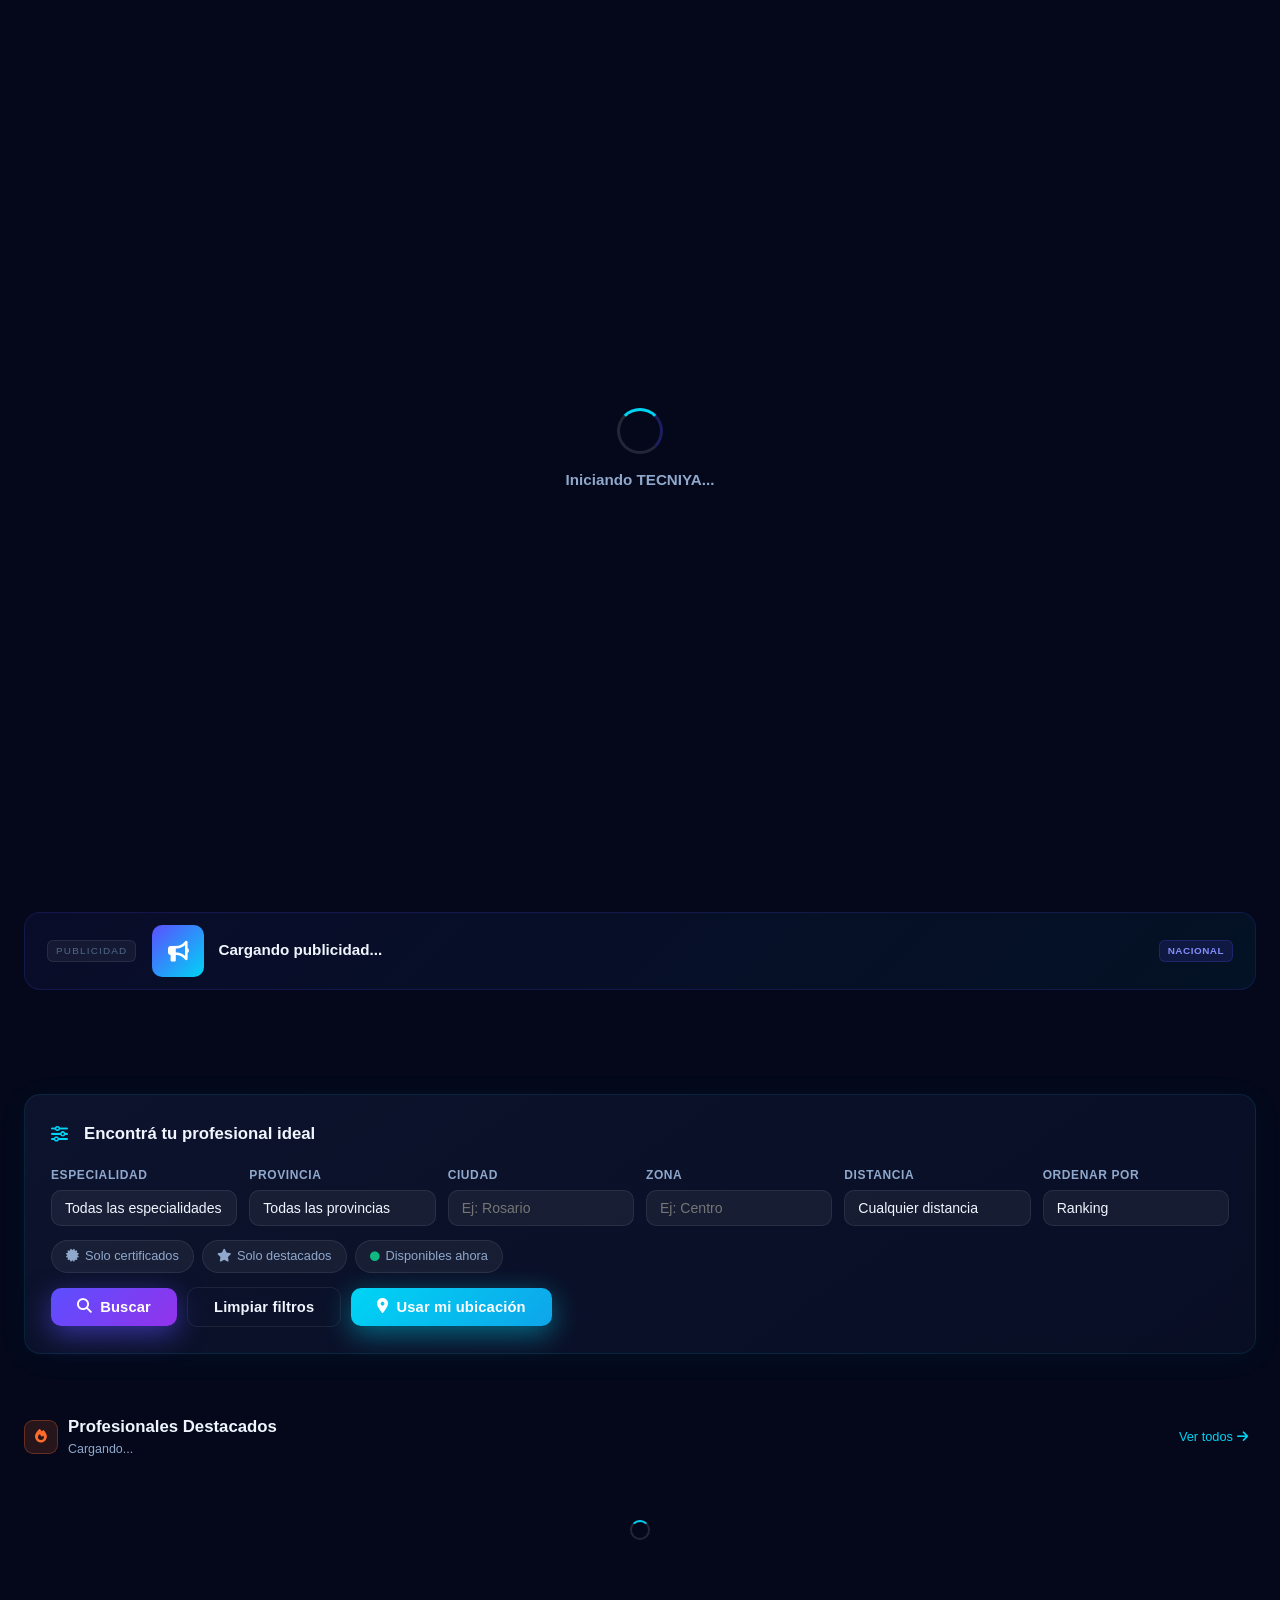
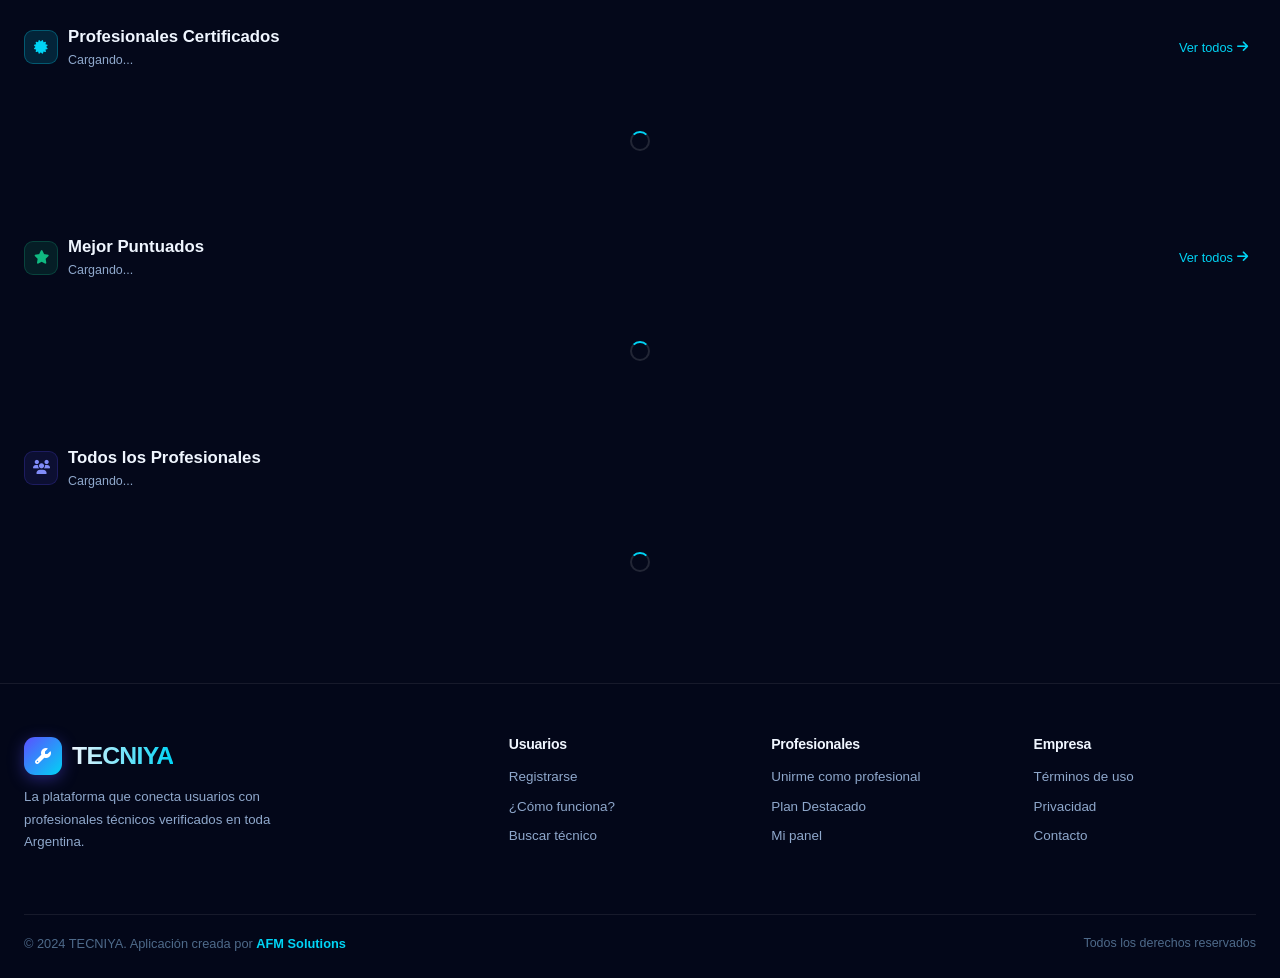
==== index.html @ 80515502 "Add files via upload" ====
<!DOCTYPE html>
<html lang="es">
<head>
  <meta charset="UTF-8">
  <meta name="viewport" content="width=device-width, initial-scale=1.0">
  <meta name="theme-color" content="#020617">
  <meta name="description" content="TECNIYA - Encontrá profesionales técnicos cerca tuyo">
  <title>TECNIYA | Profesionales Técnicos a tu Alcance</title>
  <link rel="manifest" id="manifest-link">
  <link rel="preconnect" href="https://fonts.googleapis.com">
  <link rel="preconnect" href="https://fonts.gstatic.com" crossorigin>
  <link href="https://fonts.cdnfonts.com/css/inter" rel="stylesheet">
  <link rel="stylesheet" href="https://cdnjs.cloudflare.com/ajax/libs/font-awesome/6.5.0/css/all.min.css">
  <script src="https://unpkg.com/@supabase/supabase-js@2"></script>
  <script src="https://www.gstatic.com/firebasejs/10.8.0/firebase-app-compat.js"></script>
  <script src="https://www.gstatic.com/firebasejs/10.8.0/firebase-messaging-compat.js"></script>
  <link rel="stylesheet" href="css/styles.css">
  <link rel="stylesheet" href="css/vivid.css">
</head>
<body>

<div class="loading-overlay" id="loading-overlay">
  <div class="loader"></div>
  <div class="loading-text">Iniciando TECNIYA...</div>
</div>

<div id="toast-container"></div>

<div class="notif-panel" id="notif-panel">
  <div class="notif-panel-header">
    <span style="font-family:'Inter',sans-serif;font-weight:700;font-size:0.95rem;">Notificaciones</span>
    <button id="mark-all-read-btn" style="font-size:0.78rem;color:var(--accent);background:none;border:none;cursor:pointer;">Marcar todas leídas</button>
  </div>
  <div class="notif-list" id="notif-list">
    <div class="empty-state" style="padding:30px 20px;">
      <i class="fa fa-bell-slash"></i>
      <p>Sin notificaciones</p>
    </div>
  </div>
</div>

<header id="header">
  <div class="header-inner">
    <div class="logo-wrap" id="logo-wrap">
      <div class="logo-icon"><i class="fa fa-wrench"></i></div>
      <div>
        <div class="logo-text">TECNIYA</div>
        <div class="logo-sub">by AFM Solutions</div>
      </div>
    </div>
    <nav class="nav-main" id="nav-main">
      <a href="#" id="nav-home">Inicio</a>
      <a href="#" id="nav-pros">Profesionales</a>
      <a href="#" id="nav-how">¿Cómo funciona?</a>
      <a href="#" id="nav-sub">Suscripción</a>
    </nav>

    <!-- Navegación contextual Cliente -->
    <nav class="nav-main nav-contextual nav-client" id="nav-client" style="display:none;">
      <a href="#" id="nav-client-home" class="active">Inicio</a>
      <a href="#" id="nav-client-search">Buscar</a>
      <a href="#" id="nav-client-jobs">Mis Trabajos</a>
      <a href="#" id="nav-client-chat" class="nav-with-badge">
        Mensajes <span class="nav-badge hidden" id="nav-client-chat-badge">0</span>
      </a>
    </nav>

    <!-- Navegación contextual Profesional -->
    <nav class="nav-main nav-contextual nav-pro" id="nav-pro" style="display:none;">
      <a href="#" id="nav-pro-home" class="active">Inicio</a>
      <a href="#" id="nav-pro-requests">
        Solicitudes <span class="nav-badge nav-badge-orange hidden" id="nav-pro-requests-badge">0</span>
      </a>
      <a href="#" id="nav-pro-active">En Proceso</a>
      <a href="#" id="nav-pro-chat" class="nav-with-badge">
        Mensajes <span class="nav-badge hidden" id="nav-pro-chat-badge">0</span>
      </a>
    </nav>
    <div class="nav-actions">
      <button class="notif-btn" id="notif-btn" style="display:none;">
        <i class="fa fa-bell"></i>
        <span class="notif-count hidden" id="notif-badge">0</span>
      </button>
      <div id="nav-auth-btns">
        <button class="btn btn-ghost btn-sm" id="btn-login-nav">Ingresar</button>
        <button class="btn btn-primary btn-sm" id="btn-register-nav">Registrarse</button>
      </div>
      <div id="nav-user-menu" style="display:none;align-items:center;gap:10px;">
        <div class="user-avatar" id="user-avatar-btn">U</div>
        <div id="user-dropdown" class="user-dropdown">
          <div class="user-dropdown-name" id="menu-user-name"></div>
          <a href="#" id="menu-dashboard" class="user-menu-item"><i class="fa fa-gauge"></i><span id="menu-dashboard-label">Mi Panel</span></a>
          <a href="#" id="menu-switch-pro" class="user-menu-item user-menu-item--pro" style="display:none;"><i class="fa fa-right-left"></i><span id="menu-switch-pro-label">Panel Profesional</span></a>
          <a href="#" id="menu-activate-pro" class="user-menu-item user-menu-item--pro" style="display:none;"><i class="fa fa-plus-circle"></i>Unirme como profesional</a>
          <a href="#" id="menu-profile" class="user-menu-item"><i class="fa fa-user"></i>Mi Perfil</a>
          <a href="#" id="menu-chat" class="user-menu-item" onclick="event.preventDefault();window.hideUserMenu?.();window.toggleFloatChat();"><i class="fa fa-comments"></i>Mensajes <span class="menu-badge hidden" id="menu-chat-badge">0</span></a>
          <a href="#" id="menu-logout" class="user-menu-item user-menu-item--danger"><i class="fa fa-right-from-bracket"></i>Salir</a>
        </div>
      </div>
      <button class="hamburger" id="hamburger-btn"><i class="fa fa-bars"></i></button>
    </div>
  </div>
  <div class="mobile-nav" id="mobile-nav">
    <!-- Navegación para invitados -->
    <div id="mobile-nav-guest">
      <a href="#" id="mobile-home-link">Inicio</a>
      <a href="#" id="mobile-pros-link">Profesionales</a>
      <a href="#" id="mobile-how-link">¿Cómo funciona?</a>
      <a href="#" id="mobile-sub-link">Suscripción</a>
      <a href="#" id="mobile-login-link">Ingresar</a>
    </div>
    <!-- Navegación para clientes -->
    <div id="mobile-nav-client" style="display:none;">
      <a href="#" id="mobile-client-home">🏠 Inicio</a>
      <a href="#" id="mobile-client-jobs">📋 Activos</a>
      <a href="#" id="mobile-client-favs">❤️ Favoritos</a>
      <a href="#" id="mobile-client-config">⚙️ Mi Cuenta</a>
    </div>
    <!-- Navegación para profesionales -->
    <div id="mobile-nav-pro" style="display:none;">
      <a href="#" id="mobile-pro-home">🏠 Inicio</a>
      <a href="#" id="mobile-pro-requests">📨 Solicitudes <span class="nav-badge nav-badge-orange hidden" id="mobile-pro-requests-badge">0</span></a>
      <a href="#" id="mobile-pro-active">⚙️ En Proceso</a>
      <a href="#" id="mobile-pro-chat">💬 Mensajes <span class="nav-badge hidden" id="mobile-pro-chat-badge">0</span></a>
      <a href="#" id="mobile-pro-config">⚙️ Configuración</a>
    </div>
    <!-- Panel link (visible cuando logueado) -->
    <a href="#" id="mobile-panel-link" style="display:none;">👤 Mi Panel</a>
  </div>
</header>

<div class="page active" id="page-home">
  <section id="hero-section">
    <div class="hero-glow-1"></div>
    <div class="hero-glow-2"></div>
    <div class="container">
      <div class="hero-content">
        <div class="hero-eyebrow"><i class="fa fa-bolt"></i>Profesionales verificados en tu zona</div>
        <h1 class="hero-title">El técnico que necesitás,<br>cuando lo necesitás</h1>
        <p class="hero-subtitle">Encontrá profesionales certificados de plomería, electricidad, carpintería, refrigeración y más. Rápido, confiable, cerca tuyo.</p>
        <div class="hero-cta-wrap">
          <button class="urgent-btn" id="urgent-btn">
            <i class="fa fa-bolt"></i>
            ¡Necesito un técnico URGENTE!
          </button>
          <button class="btn btn-ghost btn-lg" id="search-btn">
            <i class="fa fa-search"></i>Buscar profesionales
          </button>
        </div>
        <div class="hero-stats">
          <div class="hero-stat"><div class="hero-stat-num" id="stat-pros">0</div><div class="hero-stat-label">Profesionales</div></div>
          <div class="hero-stat"><div class="hero-stat-num" id="stat-jobs">0</div><div class="hero-stat-label">Trabajos realizados</div></div>
          <div class="hero-stat"><div class="hero-stat-num" id="stat-cities">0</div><div class="hero-stat-label">Ciudades</div></div>
          <div class="hero-stat"><div class="hero-stat-num" id="stat-rating">0</div><div class="hero-stat-label">Calificación prom.</div></div>
        </div>
      </div>
    </div>
  </section>

  <div class="container">
    <div class="ad-section">
      <div id="ad-banner-main" class="ad-banner">
        <span class="ad-label">Publicidad</span>
        <div class="ad-content">
          <div class="ad-img-placeholder" id="ad-img-placeholder"><i class="fa fa-bullhorn"></i></div>
          <img id="ad-img-real" src="" alt="" style="display:none;width:60px;height:60px;border-radius:8px;object-fit:cover;flex-shrink:0;">
          <div class="ad-text-wrap">
            <div class="ad-title" id="ad-title">Cargando publicidad...</div>
            <div class="ad-desc" id="ad-desc"></div>
          </div>
          <span class="ad-level-badge ad-level-nacional" id="ad-level-badge">Nacional</span>
        </div>
      </div>
    </div>

    <div class="search-section" id="search-section">
      <div class="search-card">
        <div class="search-title"><i class="fa fa-sliders-h" style="color:var(--accent);margin-right:8px;"></i>Encontrá tu profesional ideal</div>
        <div class="search-grid">
          <div class="search-group">
            <label>Especialidad</label>
            <select class="search-select" id="filter-specialty">
              <option value="">Todas las especialidades</option>
            </select>
          </div>
          <div class="search-group">
            <label>Provincia</label>
            <select class="search-select" id="filter-province">
              <option value="">Todas las provincias</option>
              <option value="Buenos Aires">Buenos Aires</option>
              <option value="Córdoba">Córdoba</option>
              <option value="Santa Fe">Santa Fe</option>
              <option value="Mendoza">Mendoza</option>
              <option value="Tucumán">Tucumán</option>
              <option value="Salta">Salta</option>
              <option value="Neuquén">Neuquén</option>
              <option value="Entre Ríos">Entre Ríos</option>
              <option value="Chaco">Chaco</option>
              <option value="Corrientes">Corrientes</option>
            </select>
          </div>
          <div class="search-group">
            <label>Ciudad</label>
            <input type="text" class="search-input" id="filter-city" placeholder="Ej: Rosario">
          </div>
          <div class="search-group">
            <label>Zona</label>
            <input type="text" class="search-input" id="filter-zone" placeholder="Ej: Centro">
          </div>
          <div class="search-group">
            <label>Distancia</label>
            <select class="search-select" id="filter-distance">
              <option value="">Cualquier distancia</option>
              <option value="5">Hasta 5 km</option>
              <option value="10">Hasta 10 km</option>
              <option value="20">Hasta 20 km</option>
              <option value="50">Hasta 50 km</option>
            </select>
          </div>
          <div class="search-group">
            <label>Ordenar por</label>
            <select class="search-select" id="filter-sort">
              <option value="ranking">Ranking</option>
              <option value="rating">Mejor puntuados</option>
              <option value="jobs">Más trabajos</option>
              <option value="distance">Más cercanos</option>
            </select>
          </div>
        </div>
        <div class="search-toggles">
          <div class="toggle-chip" id="toggle-cert"><i class="fa fa-certificate"></i>Solo certificados</div>
          <div class="toggle-chip" id="toggle-dest"><i class="fa fa-star"></i>Solo destacados</div>
          <div class="toggle-chip" id="toggle-online"><i class="fa fa-circle" style="color:var(--green);font-size:0.6rem;"></i>Disponibles ahora</div>
        </div>
        <div class="search-actions">
          <button class="btn btn-primary" id="btn-search"><i class="fa fa-search"></i>Buscar</button>
          <button class="btn btn-ghost" id="btn-clear-filters">Limpiar filtros</button>
          <button class="btn btn-accent" id="btn-detect-location"><i class="fa fa-location-dot"></i>Usar mi ubicación</button>
        </div>
      </div>
    </div>

    <div id="section-destacados">
    <div class="section-header">
      <div class="section-title-wrap">
        <div class="section-icon section-icon-orange"><i class="fa fa-fire"></i></div>
        <div>
          <div class="section-label">Profesionales Destacados</div>
          <div class="section-count" id="count-destacados">Cargando...</div>
        </div>
      </div>
      <button class="see-all-btn" id="see-all-destacados">Ver todos <i class="fa fa-arrow-right"></i></button>
    </div>
    <div class="pros-grid" id="grid-destacados">
      <div class="empty-state" style="grid-column:1/-1;padding:40px;"><div class="loader"></div></div>
    </div>
    </div><!-- /section-destacados -->

    <div id="section-certificados">
    <div class="section-header">
      <div class="section-title-wrap">
        <div class="section-icon section-icon-blue"><i class="fa fa-certificate"></i></div>
        <div>
          <div class="section-label">Profesionales Certificados</div>
          <div class="section-count" id="count-certificados">Cargando...</div>
        </div>
      </div>
      <button class="see-all-btn" id="see-all-certificados">Ver todos <i class="fa fa-arrow-right"></i></button>
    </div>
    <div class="pros-grid" id="grid-certificados">
      <div class="empty-state" style="grid-column:1/-1;padding:40px;"><div class="loader"></div></div>
    </div>
    </div><!-- /section-certificados -->

    <div id="section-top">
    <div class="section-header">
      <div class="section-title-wrap">
        <div class="section-icon section-icon-green"><i class="fa fa-star"></i></div>
        <div>
          <div class="section-label">Mejor Puntuados</div>
          <div class="section-count" id="count-top">Cargando...</div>
        </div>
      </div>
      <button class="see-all-btn" id="see-all-top">Ver todos <i class="fa fa-arrow-right"></i></button>
    </div>
    <div class="pros-grid" id="grid-top">
      <div class="empty-state" style="grid-column:1/-1;padding:40px;"><div class="loader"></div></div>
    </div>
    </div><!-- /section-top -->

    <div class="section-header">
      <div class="section-title-wrap">
        <div class="section-icon section-icon-purple"><i class="fa fa-users"></i></div>
        <div>
          <div class="section-label">Todos los Profesionales</div>
          <div class="section-count" id="count-all">Cargando...</div>
        </div>
      </div>
    </div>
    <div class="pros-grid" id="grid-all">
      <div class="empty-state" style="grid-column:1/-1;padding:40px;"><div class="loader"></div></div>
    </div>

  </div>
</div>

<div class="page" id="page-professionals-list">
  <div class="container" style="padding-top:88px;padding-bottom:60px;">
    <div style="display:flex;align-items:center;gap:14px;margin-bottom:28px;">
      <button class="btn btn-ghost btn-sm" id="btn-back-pros"><i class="fa fa-arrow-left"></i></button>
      <h2 style="margin:0;font-size:1.6rem;">Todos los profesionales</h2>
    </div>
    <div class="pros-grid" id="grid-all-page">
      <div class="empty-state" style="grid-column:1/-1;padding:60px;"><div class="loader"></div></div>
    </div>
  </div>
</div>

<div class="page" id="page-pro-profile">
  <div class="container pro-profile-wrap">
    <button class="btn btn-ghost btn-sm" id="btn-back-profile"><i class="fa fa-arrow-left"></i>Volver</button>
    <div id="pro-profile-content">
      <div class="empty-state"><div class="loader"></div></div>
    </div>
  </div>
</div>

<div class="page" id="page-user-dashboard">
  <div class="container dash-wrap">
    <button class="dash-sidebar-toggle" onclick="document.querySelector('#user-dashboard .dash-sidebar').classList.toggle('open')">
      <i class="fa fa-bars"></i> Menú
    </button>
    <div class="dash-container">
      <aside class="dash-sidebar" id="user-sidebar">
        <div class="dash-sidebar-header">
          <div class="dash-sidebar-title"><i class="fa fa-gauge"></i> Mi Panel</div>
        </div>
        <div class="dash-sidebar-item active" data-tab="tab-mis-trabajos" onclick="window.switchDashTab('tab-mis-trabajos', 'user')">
          <i class="fa fa-briefcase"></i> Activos <span class="sidebar-badge hidden" id="user-sidebar-active-badge">0</span>
        </div>
        <div class="dash-sidebar-item" data-tab="tab-favoritos" onclick="window.switchDashTab('tab-favoritos', 'user')">
          <i class="fa fa-heart"></i> Favoritos <span class="sidebar-badge hidden" id="user-sidebar-favs-badge">0</span>
        </div>
        <div class="dash-sidebar-item" data-tab="tab-direcciones" onclick="window.switchDashTab('tab-direcciones', 'user')">
          <i class="fa fa-cog"></i> Configuración
        </div>
        <div class="dash-sidebar-divider"></div>
        <div class="dash-sidebar-item" onclick="window.showPage('profile-edit')">
          <i class="fa fa-user-pen"></i> Mi Perfil
        </div>
      </aside>
      <div class="dash-content">
        <div class="dash-header">
          <div>
            <div class="dash-greeting">Hola, <span id="dash-user-name">Usuario</span> 👋</div>
            <p style="color:var(--gray);font-size:0.9rem;margin-top:4px;">Panel de cliente</p>
          </div>
        </div>

        <!-- Quick Actions -->
        <div class="quick-actions">
          <div class="quick-action-card qa-urgent" onclick="window.showUrgentModal()">
            <i class="fa fa-bolt"></i>
            <span>Urgente</span>
          </div>
          <div class="quick-action-card qa-search" onclick="window.showPage('professionals-list')">
            <i class="fa fa-search"></i>
            <span>Buscar</span>
          </div>
          <div class="quick-action-card qa-new" onclick="window.showPage('professionals-list')">
            <i class="fa fa-plus"></i>
            <span>Nuevo</span>
          </div>
        </div>

        <p id="user-dash-context-text" style="color:var(--gray);font-size:0.95rem;margin:10px 0 20px;">Cargando tus trabajos...</p>
        <div class="tab-panel active" id="tab-mis-trabajos">
          <div class="jobs-list" id="user-jobs-list">
            <div class="empty-state"><i class="fa fa-briefcase"></i><p>No tenés trabajos activos.<br><a href="#" id="link-search-pro" style="color:var(--accent);">Buscar un profesional</a></p></div>
          </div>
        </div>
        <div class="tab-panel" id="tab-presupuestos">
          <div class="jobs-list" id="user-budgets-list">
            <div class="empty-state"><i class="fa fa-file-invoice"></i><p>No tenés presupuestos recibidos.</p></div>
          </div>
        </div>
        <div class="tab-panel" id="tab-favoritos">
          <div class="pros-grid" id="user-favs-grid">
            <div class="empty-state" style="grid-column:1/-1;padding:40px;"><i class="fa fa-heart"></i><p>No guardaste profesionales favoritos.</p></div>
          </div>
        </div>
        <div class="tab-panel" id="tab-direcciones">
          <div style="margin-bottom:16px;display:flex;justify-content:space-between;align-items:center;">
            <span style="font-size:0.9rem;color:var(--gray);">Guardá tus direcciones frecuentes para agilizar las solicitudes.</span>
            <button class="btn btn-primary btn-sm" onclick="window.openAddAddressModal()"><i class="fa fa-plus"></i> Agregar</button>
          </div>
          <div id="user-addresses-list">
            <div class="empty-state"><i class="fa fa-location-dot"></i><p>No tenés direcciones guardadas.</p></div>
          </div>
        </div>
        <div class="tab-panel" id="tab-historial">
          <div class="jobs-list" id="user-history-list">
            <div class="empty-state"><i class="fa fa-clock-rotate-left"></i><p>Tu historial aparecerá aquí.</p></div>
          </div>
        </div>
      </div>
    </div>
  </div>
</div>

<div class="page" id="page-pro-dashboard">
  <div class="pro-dash-grid">

    <!-- SIDEBAR -->
    <aside class="pro-sidebar">


      <div class="pro-sidebar-pro">
        <div class="pro-avatar" id="pro-sidebar-avatar">
          <i class="fa fa-user"></i>
        </div>
        <div class="pro-info">
          <div class="pro-name" id="pro-sidebar-name">Profesional</div>
          <div class="pro-specialty" id="pro-sidebar-specialty">Especialidad</div>
        </div>

        <label class="pro-toggle-urgencias" for="pro-toggle-urgencias">
          <span>Urgencias</span>
          <div class="toggle-track" id="pro-urgencias-track">
            <input type="checkbox" id="pro-toggle-urgencias" onchange="window.saveAvailabilityQuick(this.checked)">
            <div class="toggle-thumb" id="pro-urgencias-thumb"></div>
          </div>
        </label>
      </div>


      <nav class="pro-sidebar-nav">
        <div class="pro-sidebar-item active" data-tab="tab-pro-trabajos" onclick="window.switchDashTab('tab-pro-trabajos','pro')">
          <i class="fa fa-briefcase"></i> Trabajos
          <span class="pro-badge hidden" id="pro-sidebar-requests-badge">0</span>
        </div>

        <div class="pro-sidebar-item" data-tab="tab-pro-herramientas" onclick="window.switchDashTab('tab-pro-herramientas','pro')">
          <i class="fa fa-screwdriver-wrench"></i> Herramientas
        </div>

        <div class="pro-sidebar-divider"></div>

        <div class="pro-sidebar-item" data-tab="tab-pro-config" onclick="window.switchDashTab('tab-pro-config', 'pro')">
          <i class="fa fa-cog"></i> Configuración
        </div>
      </nav>

    </aside>


    <main class="pro-content">


      <div class="tab-panel active" id="tab-pro-trabajos">


        <details open class="pro-section-details">
          <summary class="pro-section-header">
            <div class="pro-section-title">
              Solicitudes nuevas
              <span class="pro-badge hidden" id="pro-sec-req-badge">0</span>
            </div>
            <i class="fa fa-chevron-down" id="pro-sec-req-chevron"></i>
          </summary>

          <div class="pro-section-content">
            <div class="jobs-list" id="pro-jobs-new">
              <div class="empty-state">
                <i class="fa fa-envelope-open"></i>
                <p>No tenés solicitudes nuevas.</p>
              </div>
            </div>
          </div>
        </details>


        <details open class="pro-section-details">
          <summary class="pro-section-header">
            <div class="pro-section-title">
              En proceso
              <span class="pro-badge hidden" id="pro-sec-active-badge">0</span>
            </div>
            <i class="fa fa-chevron-down" id="pro-sec-active-chevron"></i>
          </summary>

          <div class="pro-section-content">
            <div class="jobs-list" id="pro-jobs-active">
              <div class="empty-state">
                <i class="fa fa-spinner fa-spin"></i>
                <p>No tenés trabajos en proceso.</p>
              </div>
            </div>
          </div>
        </details>


        <details class="pro-section-details">
          <summary class="pro-section-header">
            Finalizados recientes
            <span class="pro-badge hidden" id="pro-sec-done-badge">0</span>
          </summary>
          <div class="pro-section-content">
            <div class="jobs-list" id="pro-jobs-done"></div>
          </div>
        </details>

      </div>


      <div class="tab-panel" id="tab-pro-herramientas">
        <div class="pro-tabs-sub">
          <button class="pro-htool-tab active" data-htool="presupuestos" onclick="window.switchProHtool('presupuestos')">
            <i class="fa fa-file-invoice-dollar"></i> Presupuestos
          </button>
          <button class="pro-htool-tab" data-htool="fotos" onclick="window.switchProHtool('fotos')">
            <i class="fa fa-images"></i> Fotos de trabajo
          </button>
        </div>


        <div id="htool-presupuestos">
          <div style="margin-bottom:20px;display:flex;justify-content:flex-end;">
            <button class="btn btn-primary" onclick="window.showModal('modal-new-budget')">
              <i class="fa fa-plus"></i> Nuevo presupuesto
            </button>
          </div>
          <div class="jobs-list" id="pro-budgets-list">
            <div class="empty-state">
              <i class="fa fa-file-invoice"></i>
              <p>No generaste presupuestos aún.</p>
            </div>
          </div>
        </div>


        <div id="htool-fotos" style="display:none;">
          <div style="margin-bottom:20px;display:flex;justify-content:flex-end;">
            <button class="btn btn-primary" onclick="document.getElementById('photo-upload-input').click()">
              <i class="fa fa-upload"></i> Subir foto
            </button>
          </div>
          <div class="photos-grid" id="pro-work-photos"></div>
        </div>

      </div>


      <div class="tab-panel" id="tab-pro-config">
        <div class="pro-tabs-sub">
          <button class="pro-cfg-tab active" data-cfg="disponibilidad" onclick="window.switchProConfig('disponibilidad')">
            <i class="fa fa-clock"></i> Disponibilidad
          </button>
          <button class="pro-cfg-tab" data-cfg="perfil" onclick="window.switchProConfig('perfil')">
            <i class="fa fa-user-pen"></i> Mi Perfil
          </button>
          <button class="pro-cfg-tab" data-cfg="plan" onclick="window.switchProConfig('plan')">
            <i class="fa fa-crown"></i> Plan
          </button>
        </div>


        <div id="cfg-disponibilidad" class="pro-cfg-section">
          <div class="card" style="max-width:500px;margin:auto;">
            <div class="form-group">
              <label class="form-label">Días laborales</label>
              <div class="pro-days-grid" id="dias-laborales">
                <label><input type="checkbox" id="dia-lun" value="Lunes"> Lun</label>
                <label><input type="checkbox" id="dia-mar" value="Martes"> Mar</label>
                <label><input type="checkbox" id="dia-mie" value="Miércoles"> Mié</label>
                <label><input type="checkbox" id="dia-jue" value="Jueves"> Jue</label>
                <label><input type="checkbox" id="dia-vie" value="Viernes"> Vie</label>
                <label><input type="checkbox" id="dia-sab" value="Sábado"> Sáb</label>
                <label><input type="checkbox" id="dia-dom" value="Domingo"> Dom</label>
              </div>
            </div>

            <div class="form-row">
              <div class="form-group">
                <label class="form-label">Desde</label>
                <input type="time" class="form-input" id="hora-desde">
              </div>
              <div class="form-group">
                <label class="form-label">Hasta</label>
                <input type="time" class="form-input" id="hora-hasta">
              </div>
            </div>

            <div class="form-group">
              <label class="pro-check-label">
                <input type="checkbox" id="urgencias">
                <span>Acepto trabajos urgentes</span>
              </label>
            </div>

            <button class="btn btn-primary btn-block" onclick="window.saveAvailability()">
              Guardar disponibilidad
            </button>
          </div>
        </div>


        <div id="cfg-perfil" class="pro-cfg-section" style="display:none;">
          <div id="pro-profile-edit-content">
            <!-- El contenido de edición de perfil se cargará aquí si es necesario, 
                 o se puede usar el mismo modal-edit-pro o un formulario in-place -->
            <div class="card" style="max-width:600px;margin:auto;">
               <div class="form-group">
                 <label class="form-label">Tu nombre</label>
                 <input type="text" class="form-input" id="pro-edit-name-dash">
               </div>
               <div class="form-group">
                 <label class="form-label">Especialidades</label>
                 <div id="specialty-chips-editor" class="specialty-chips-editor"></div>
                 <div id="specialty-counter" class="specialty-counter"></div>
               </div>
               <button class="btn btn-primary btn-block" id="btn-save-pro-profile" onclick="window.saveProProfile()">
                 Guardar cambios perfil
               </button>
            </div>
          </div>
        </div>

        <div id="cfg-plan" class="pro-cfg-section" style="display:none;">
          <div class="card" style="text-align:center;padding:40px;">
            <i class="fa fa-crown" style="font-size:3rem;color:var(--orange);margin-bottom:20px;"></i>
            <h3>Plan Actual: <span id="pro-plan-name">Cargando...</span></h3>
            <p id="pro-plan-desc" style="margin:15px 0;color:var(--gray);"></p>
            <button class="btn btn-orange" onclick="window.showSuscripcion()">Ver planes y beneficios</button>
          </div>
        </div>


      </div>

    </main>

  </div>
</div>

<div class="page" id="page-admin">
  <div class="admin-sidebar" id="admin-sidebar">
    <div class="admin-sidebar-item active" data-tab="admin-overview"><i class="fa fa-gauge"></i>Dashboard</div>
    <div class="admin-sidebar-item" data-tab="admin-users"><i class="fa fa-users"></i>Usuarios</div>
    <div class="admin-sidebar-item" data-tab="admin-pros"><i class="fa fa-user-tie"></i>Profesionales</div>
    <div class="admin-sidebar-item" data-tab="admin-jobs"><i class="fa fa-briefcase"></i>Trabajos</div>
    <div class="admin-sidebar-item" data-tab="admin-subs"><i class="fa fa-crown"></i>Suscripciones</div>
    <div class="admin-sidebar-item" data-tab="admin-ads"><i class="fa fa-bullhorn"></i>Publicidad</div>
    <div class="admin-sidebar-item" data-tab="admin-reviews"><i class="fa fa-star"></i>Reseñas</div>
    <div class="admin-sidebar-item" data-tab="admin-penalties"><i class="fa fa-gavel"></i>Penalizaciones</div>
    <div class="admin-sidebar-item" data-tab="admin-security"><i class="fa fa-shield-halved"></i>Seguridad</div>
    <div class="admin-sidebar-item" onclick="window.adminViewAuditLog()"><i class="fa fa-scroll"></i>Auditoría</div>
    <div class="admin-sidebar-item" id="admin-back"><i class="fa fa-arrow-left"></i>Volver al sitio</div>
  </div>
  <div class="admin-content">
    <div id="admin-overview" class="admin-tab" style="display:block;">
      <h2 style="font-size:1.5rem;margin-bottom:24px;font-family:'Inter',sans-serif;">Dashboard Administración</h2>
      <div class="stats-row">
        <div class="stat-card"><div class="stat-num" style="color:var(--accent);" id="adm-stat-users">0</div><div class="stat-label">Usuarios</div></div>
        <div class="stat-card"><div class="stat-num" style="color:var(--primary);" id="adm-stat-pros">0</div><div class="stat-label">Profesionales</div></div>
        <div class="stat-card"><div class="stat-num" style="color:var(--orange);" id="adm-stat-featured">0</div><div class="stat-label">Destacados activos</div></div>
        <div class="stat-card"><div class="stat-num" style="color:var(--green);" id="adm-stat-jobs">0</div><div class="stat-label">Trabajos realizados</div></div>
      </div>
      <div style="margin-top:28px;padding:24px;background:rgba(255,255,255,0.05);border:1px solid var(--border);border-radius:var(--radius);">
        <p style="color:var(--gray);font-size:0.9rem;line-height:1.8;">
          <i class="fa fa-circle-info" style="color:var(--accent);margin-right:8px;"></i>
          Panel de administración de TECNIYA. Usá el menú lateral para gestionar usuarios, profesionales, suscripciones y publicidades.
        </p>
      </div>
    </div>
    <div id="admin-users" class="admin-tab" style="display:none;">
      <div style="display:flex;align-items:center;justify-content:space-between;margin-bottom:20px;">
        <h2 style="font-size:1.3rem;font-family:'Inter',sans-serif;">Usuarios</h2>
        <input type="text" class="search-input" style="max-width:260px;" placeholder="Buscar usuario..." id="search-users">
      </div>
      <div class="admin-table-wrap"><table class="admin-table" id="users-table">
        <thead><tr><th>ID</th><th>Nombre</th><th>Email</th><th>Rol</th><th>Registro</th><th>Acciones</th></tr></thead>
        <tbody id="users-tbody"><tr><td colspan="6" style="text-align:center;padding:40px;color:var(--gray);">Cargando...</td></tr></tbody>
      </table></div>
    </div>
    <div id="admin-pros" class="admin-tab" style="display:none;">
      <div style="display:flex;align-items:center;justify-content:space-between;margin-bottom:20px;">
        <h2 style="font-size:1.3rem;font-family:'Inter',sans-serif;">Profesionales</h2>
      </div>
      <div class="admin-table-wrap"><table class="admin-table" id="pros-table">
        <thead><tr><th>Nombre</th><th>Especialidad</th><th>Ciudad</th><th>Puntuación</th><th>Destacado</th><th>Acciones</th></tr></thead>
        <tbody id="pros-tbody"><tr><td colspan="6" style="text-align:center;padding:40px;color:var(--gray);">Cargando...</td></tr></tbody>
      </table></div>
    </div>
    <div id="admin-jobs" class="admin-tab" style="display:none;">
      <h2 style="font-size:1.3rem;font-family:'Inter',sans-serif;margin-bottom:20px;">Trabajos</h2>
      <div class="admin-table-wrap"><table class="admin-table">
        <thead><tr><th>ID</th><th>Cliente</th><th>Profesional</th><th>Especialidad</th><th>Estado</th><th>Fecha</th></tr></thead>
        <tbody id="jobs-tbody"><tr><td colspan="6" style="text-align:center;padding:40px;color:var(--gray);">Cargando...</td></tr></tbody>
      </table></div>
    </div>
    <div id="admin-subs" class="admin-tab" style="display:none;">
      <h2 style="font-size:1.3rem;font-family:'Inter',sans-serif;margin-bottom:20px;">Suscripciones</h2>
      <div class="admin-table-wrap"><table class="admin-table">
        <thead><tr><th>Profesional</th><th>Tipo</th><th>Inicio</th><th>Fin</th><th>Estado</th><th>Acciones</th></tr></thead>
        <tbody id="subs-tbody"><tr><td colspan="6" style="text-align:center;padding:40px;color:var(--gray);">Cargando...</td></tr></tbody>
      </table></div>
    </div>
    <div id="admin-ads" class="admin-tab" style="display:none;">
      <div style="display:flex;align-items:center;justify-content:space-between;margin-bottom:20px;">
        <h2 style="font-size:1.3rem;font-family:'Inter',sans-serif;">Publicidades</h2>
        <button class="btn btn-primary btn-sm" onclick="window.adminNewAd()"><i class="fa fa-plus"></i> Nueva publicidad</button>
      </div>
      <div class="admin-table-wrap"><table class="admin-table">
        <thead><tr><th>Título</th><th>Nivel</th><th>Ubicación</th><th>Link</th><th>Activa</th><th>Acciones</th></tr></thead>
        <tbody id="ads-tbody"><tr><td colspan="6" style="text-align:center;padding:40px;color:var(--gray);">Cargando...</td></tr></tbody>
      </table></div>
    </div>


    <div id="admin-security" class="admin-tab" style="display:none;">
      <h3 style="font-size:1.1rem;margin-bottom:20px;display:flex;align-items:center;gap:10px;">
        <i class="fa fa-shield-halved" style="color:var(--accent);"></i> Panel de Seguridad
      </h3>

      <div class="tabs" style="margin-bottom:20px;">
        <button class="tab active" onclick="window.switchSecurityTab('sec-suspicious')">Cuentas sospechosas</button>
        <button class="tab" onclick="window.switchSecurityTab('sec-cancels')">Usuarios con cancelaciones</button>
        <button class="tab" onclick="window.switchSecurityTab('sec-reports')">Pros con reportes</button>
      </div>

      <div id="sec-suspicious" class="sec-tab-panel">
        <div class="admin-table-wrap">
          <table class="admin-table">
            <thead><tr><th>Nombre</th><th>Email</th><th>Motivo</th><th>Registro</th><th>Acciones</th></tr></thead>
            <tbody id="suspicious-tbody"></tbody>
          </table>
        </div>
      </div>

      <div id="sec-cancels" class="sec-tab-panel" style="display:none;">
        <div class="admin-table-wrap">
          <table class="admin-table">
            <thead><tr><th>Nombre</th><th>Email</th><th>Cancelaciones</th><th>Estado</th><th>Acciones</th></tr></thead>
            <tbody id="cancel-users-tbody"></tbody>
          </table>
        </div>
      </div>

      <div id="sec-reports" class="sec-tab-panel" style="display:none;">
        <div class="admin-table-wrap">
          <table class="admin-table">
            <thead><tr><th>Profesional</th><th>Especialidad</th><th>Reportes</th><th>Score</th><th>Estado</th><th>Acciones</th></tr></thead>
            <tbody id="report-pros-tbody"></tbody>
          </table>
        </div>
      </div>
    </div>

    <div id="admin-penalties" class="admin-tab" style="display:none;">
      <h3 style="font-size:1.1rem;margin-bottom:20px;display:flex;align-items:center;gap:10px;">
        <i class="fa fa-gavel" style="color:var(--orange);"></i> Sistema de Penalizaciones
      </h3>

      <!-- Stats rápidas -->
      <div class="stats-row" style="margin-bottom:24px;">
        <div class="stat-card">
          <div class="stat-num" id="pen-stat-active" style="color:var(--orange);">—</div>
          <div class="stat-label">Penalizaciones activas</div>
        </div>
        <div class="stat-card">
          <div class="stat-num" id="pen-stat-reports" style="color:#f87171;">—</div>
          <div class="stat-label">Reportes pendientes</div>
        </div>
        <div class="stat-card">
          <div class="stat-num" id="pen-stat-suspended" style="color:var(--gray);">—</div>
          <div class="stat-label">Suspendidos</div>
        </div>
      </div>

      <!-- Tabs internas -->
      <div class="tabs" style="margin-bottom:20px;">
        <button class="tab active" onclick="window.switchPenaltyTab('pen-tab-pros')">Profesionales en riesgo</button>
        <button class="tab" onclick="window.switchPenaltyTab('pen-tab-reports')">Reportes</button>
        <button class="tab" onclick="window.switchPenaltyTab('pen-tab-history')">Historial</button>
      </div>

      <!-- Sub-tab: Pros penalizados -->
      <div id="pen-tab-pros" class="pen-tab-panel">
        <div class="admin-table-wrap">
          <table class="admin-table">
            <thead><tr>
              <th>Profesional</th><th>Especialidad</th>
              <th>Score</th><th>Incidentes</th>
              <th>Estado</th><th>Urgentes</th><th>Acciones</th>
            </tr></thead>
            <tbody id="penalized-pros-tbody"></tbody>
          </table>
        </div>
      </div>

      <!-- Sub-tab: Reportes -->
      <div id="pen-tab-reports" class="pen-tab-panel" style="display:none;">
        <div style="display:flex;gap:8px;margin-bottom:16px;">
          <button class="btn btn-ghost btn-sm report-filter-btn active" data-status="pending" onclick="window.adminFilterReports('pending')">Pendientes</button>
          <button class="btn btn-ghost btn-sm report-filter-btn" data-status="confirmed" onclick="window.adminFilterReports('confirmed')">Confirmados</button>
          <button class="btn btn-ghost btn-sm report-filter-btn" data-status="dismissed" onclick="window.adminFilterReports('dismissed')">Desestimados</button>
          <button class="btn btn-ghost btn-sm report-filter-btn" data-status="all" onclick="window.adminFilterReports('all')">Todos</button>
        </div>
        <div class="admin-table-wrap">
          <table class="admin-table">
            <thead><tr>
              <th>ID</th><th>Motivo</th><th>Descripción</th>
              <th>Fecha</th><th>Estado</th><th>Acciones</th>
            </tr></thead>
            <tbody id="reports-tbody"></tbody>
          </table>
        </div>
      </div>

      <!-- Sub-tab: Historial -->
      <div id="pen-tab-history" class="pen-tab-panel" style="display:none;">
        <div class="admin-table-wrap">
          <table class="admin-table">
            <thead><tr>
              <th>ID</th><th>Tipo</th><th>Descripción</th>
              <th>Delta</th><th>Estado</th><th>Acciones</th>
            </tr></thead>
            <tbody id="penalties-tbody"></tbody>
          </table>
        </div>
      </div>
    </div>

    <div id="admin-reviews" class="admin-tab" style="display:none;">
      <h2 style="font-size:1.3rem;font-family:'Inter',sans-serif;margin-bottom:20px;">Reseñas</h2>
      <div class="admin-table-wrap"><table class="admin-table">
        <thead><tr><th>Autor</th><th>Profesional</th><th>Puntuación</th><th>Comentario</th><th>Acciones</th></tr></thead>
        <tbody id="reviews-admin-tbody"><tr><td colspan="5" style="text-align:center;padding:40px;color:var(--gray);">Cargando...</td></tr></tbody>
      </table></div>
    </div>
  </div>
</div>

<div class="page" id="page-chat">
  <div class="chat-wrap">

    <!-- SIDEBAR -->
    <div class="chat-sidebar" id="chat-sidebar">
      <div class="chat-sidebar-header">
        <div style="display:flex;align-items:center;justify-content:space-between;margin-bottom:12px;">
          <h3 style="font-size:1rem;font-family:'Inter',sans-serif;margin:0;">Mensajes</h3>
          <button class="btn btn-ghost btn-sm" id="btn-close-chat" title="Cerrar mensajes" style="padding:6px 10px;">
            <i class="fa fa-xmark"></i>
          </button>
        </div>
        <input type="text" class="chat-search" placeholder="Buscar conversación..." id="chat-search-input">
      </div>
      <div class="chat-conversations" id="chat-conversations">
        <div class="empty-state" style="padding:40px 20px;text-align:center;">
          <i class="fa fa-comments" style="font-size:2rem;margin-bottom:10px;display:block;color:var(--gray);"></i>
          <p style="color:var(--gray);font-size:0.88rem;">No tenés conversaciones aún.</p>
        </div>
      </div>
    </div>

    <!-- MAIN -->
    <div class="chat-main" id="chat-main-panel">
      <div class="chat-header" id="chat-header">
        <!-- Botón volver (mobile) -->
        <button class="btn btn-ghost btn-sm" id="btn-chat-back" title="Volver" style="display:none;padding:6px 10px;margin-right:4px;">
          <i class="fa fa-arrow-left"></i>
        </button>
        <div class="chat-conv-avatar" id="chat-header-avatar"></div>
        <div style="flex:1;min-width:0;">
          <div style="font-weight:700;font-size:0.95rem;white-space:nowrap;overflow:hidden;text-overflow:ellipsis;" id="chat-header-name"></div>
          <div style="font-size:0.78rem;color:var(--gray);" id="chat-header-sub"></div>
        </div>
        <button class="btn btn-ghost btn-sm" id="btn-close-chat-main" title="Cerrar" style="padding:6px 10px;margin-left:auto;">
          <i class="fa fa-xmark"></i>
        </button>
      </div>

      <div class="chat-messages" id="chat-messages">
        <div class="chat-empty-conv">
          <i class="fa fa-comment-dots" style="font-size:2.5rem;color:var(--gray);opacity:0.4;"></i>
          <p style="color:var(--gray);font-size:0.85rem;">Seleccioná una conversación</p>
        </div>
      </div>

      <!-- Presupuesto inline -->
      <div id="chat-budget-form" style="display:none;padding:12px 16px;border-top:1px solid var(--border);background:rgba(2,6,23,0.9);gap:8px;align-items:center;flex-wrap:wrap;">
        <input type="text" class="form-input" id="chat-budget-desc" placeholder="Descripción" style="flex:2;min-width:140px;padding:8px 12px;">
        <div style="display:flex;align-items:center;gap:4px;flex:1;min-width:90px;">
          <span style="color:var(--gray);">$</span>
          <input type="number" class="form-input" id="chat-budget-price" placeholder="Precio" style="flex:1;padding:8px 12px;">
        </div>
        <button class="btn btn-orange btn-sm" id="btn-submit-chat-budget"><i class="fa fa-paper-plane"></i>Enviar</button>
        <button class="btn btn-ghost btn-sm" onclick="document.getElementById('chat-budget-form').style.display='none'"><i class="fa fa-times"></i></button>
      </div>

      <!-- Input -->
      <div class="chat-input-bar" id="chat-input-bar" style="display:none;">
        <button class="btn btn-ghost btn-sm chat-tool-btn" id="btn-chat-image" title="Adjuntar foto"><i class="fa fa-image"></i></button>
        <button class="btn btn-ghost btn-sm chat-tool-btn" id="btn-chat-budget" title="Presupuesto"><i class="fa fa-file-invoice-dollar"></i></button>
        <input type="file" id="chat-image-input" accept="image/*" style="display:none;">
        <input type="text" class="chat-input" placeholder="Escribí un mensaje..." id="chat-input-field">
        <button class="btn btn-primary btn-sm" id="btn-send-chat"><i class="fa fa-paper-plane"></i></button>
      </div>
    </div>

  </div>
</div>

<div class="page" id="page-profile-edit">
  <div class="container" style="padding-top:88px;padding-bottom:60px;max-width:680px;">
    <button class="btn btn-ghost btn-sm" id="btn-back-profile-edit"><i class="fa fa-arrow-left"></i>Volver</button>
    <h2 style="font-size:1.5rem;margin-bottom:28px;font-family:'Inter',sans-serif;">Editar mi perfil</h2>
    <div class="card">
      <div class="form-group" style="text-align:center;margin-bottom:24px;">
        <label class="form-label">Foto de perfil <span style="color:#f87171;">*</span></label>
        <div style="display:flex;flex-direction:column;align-items:center;gap:12px;">
          <div id="edit-avatar-preview" class="user-avatar" style="width:100px;height:100px;font-size:2.5rem;border-radius:50%;background:var(--darker);border:3px solid var(--accent);display:flex;align-items:center;justify-content:center;cursor:pointer;overflow:hidden;background-size:cover;background-position:center;">
            <i class="fa fa-camera" style="color:var(--gray);"></i>
          </div>
          <input type="file" id="edit-avatar-file" accept="image/*" style="display:none;" onchange="window.editAvatarSelected(this)">
          <button type="button" class="btn btn-ghost btn-sm" onclick="document.getElementById('edit-avatar-file').click()">
            <i class="fa fa-upload"></i> Subir foto
          </button>
          <span style="font-size:0.75rem;color:var(--gray);">La foto es obligatoria</span>
        </div>
      </div>
      <div class="form-group">
        <label class="form-label">Nombre completo</label>
        <input type="text" class="form-input" id="edit-name" placeholder="Tu nombre completo">
      </div>
      <div class="form-group">
        <label class="form-label">Email</label>
        <input type="email" class="form-input" id="edit-email" placeholder="tu@email.com">
      </div>
      <div class="form-group">
        <label class="form-label">Teléfono</label>
        <input type="tel" class="form-input" id="edit-phone" placeholder="+54 11 1234-5678">
      </div>
      <div class="form-group">
        <label class="form-label">Ciudad</label>
        <input type="text" class="form-input" id="edit-city" placeholder="Tu ciudad">
      </div>
      <button class="btn btn-primary" id="btn-save-profile">Guardar cambios</button>
    </div>
  </div>
</div>


<div class="page" id="page-how">
  <div class="container" style="padding-top:88px;padding-bottom:80px;text-align:center;">
    <div class="hero-eyebrow" style="display:inline-flex;margin-bottom:20px;"><i class="fa fa-circle-question"></i>¿Cómo funciona?</div>
    <h2 style="margin-bottom:12px;">Simple, rápido y confiable</h2>
    <p style="color:var(--gray);max-width:520px;margin:0 auto 60px;">En 3 pasos encontrás el profesional ideal para resolver tu problema.</p>
    <div style="display:grid;grid-template-columns:repeat(auto-fill,minmax(240px,1fr));gap:24px;max-width:900px;margin:0 auto;">
      <div class="card" style="text-align:center;padding:36px 24px;">
        <div style="width:64px;height:64px;background:linear-gradient(135deg,var(--primary),var(--secondary));border-radius:50%;display:flex;align-items:center;justify-content:center;margin:0 auto 20px;font-size:1.5rem;color:#fff;">1</div>
        <h3 style="font-size:1.1rem;margin-bottom:10px;">Buscá</h3>
        <p style="font-size:0.87rem;">Filtrá por especialidad, ciudad y disponibilidad para encontrar el profesional ideal.</p>
      </div>
      <div class="card" style="text-align:center;padding:36px 24px;">
        <div style="width:64px;height:64px;background:linear-gradient(135deg,var(--accent),#0284c7);border-radius:50%;display:flex;align-items:center;justify-content:center;margin:0 auto 20px;font-size:1.5rem;color:#fff;">2</div>
        <h3 style="font-size:1.1rem;margin-bottom:10px;">Contactá</h3>
        <p style="font-size:0.87rem;">Escribile directamente, pedí presupuesto o solicitá el trabajo desde la plataforma.</p>
      </div>
      <div class="card" style="text-align:center;padding:36px 24px;">
        <div style="width:64px;height:64px;background:linear-gradient(135deg,var(--green),#059669);border-radius:50%;display:flex;align-items:center;justify-content:center;margin:0 auto 20px;font-size:1.5rem;color:#fff;">3</div>
        <h3 style="font-size:1.1rem;margin-bottom:10px;">Calificá</h3>
        <p style="font-size:0.87rem;">Una vez finalizado el trabajo, calificá tu experiencia y ayudá a la comunidad.</p>
      </div>
    </div>
    <div style="margin-top:60px;padding:36px;background:rgba(255,255,255,0.05);border:1px solid var(--border);border-radius:var(--radius);max-width:600px;margin:60px auto 0;">
      <h3 style="margin-bottom:12px;">¿Sos profesional?</h3>
      <p style="color:var(--gray);margin-bottom:20px;">Registrate gratis y empezá a recibir solicitudes de trabajo en tu zona.</p>
      <button class="btn btn-primary" id="btn-register-how">Registrarme como profesional</button>
    </div>
  </div>
</div>

<!-- Bottom Navigation Bar (Mobile) -->
<nav id="bottom-nav" class="bottom-nav hidden">
  <a href="#" class="bottom-nav-item active" id="bnav-home" data-page="home">
    <i class="fa fa-home"></i>
    <span>Inicio</span>
  </a>
  <a href="#" class="bottom-nav-item" id="bnav-search" data-page="professionals-list">
    <i class="fa fa-search"></i>
    <span>Buscar</span>
  </a>
  <a href="#" class="bottom-nav-item" id="bnav-messages" onclick="event.preventDefault();window.toggleFloatChat();">
    <i class="fa fa-comment-dots"></i>
    <span>Mensajes</span>
    <span class="bottom-badge hidden" id="bnav-messages-badge">0</span>
  </a>
  <a href="#" class="bottom-nav-item" id="bnav-notifs" onclick="event.preventDefault();window.toggleNotifPanel();">
    <i class="fa fa-bell"></i>
    <span>Notificaciones</span>
    <span class="bottom-badge hidden" id="bnav-notifs-badge">0</span>
  </a>
  <a href="#" class="bottom-nav-item" id="bnav-profile" onclick="event.preventDefault();window.showPage('user-dashboard');">
    <i class="fa fa-user"></i>
    <span>Perfil</span>
  </a>
</nav>

<footer id="footer">
  <div class="container">
    <div class="footer-grid">
      <div class="footer-brand">
        <div class="logo-wrap">
          <div class="logo-icon"><i class="fa fa-wrench"></i></div>
          <div class="logo-text">TECNIYA</div>
        </div>
        <p>La plataforma que conecta usuarios con profesionales técnicos verificados en toda Argentina.</p>
      </div>
      <div class="footer-col">
        <h4>Usuarios</h4>
        <a href="#" id="footer-register">Registrarse</a>
        <a href="#" id="footer-how">¿Cómo funciona?</a>
        <a href="#" id="footer-search">Buscar técnico</a>
      </div>
      <div class="footer-col">
        <h4>Profesionales</h4>
        <a href="#" id="footer-join">Unirme como profesional</a>
        <a href="#" id="footer-featured">Plan Destacado</a>
        <a href="#" id="footer-panel">Mi panel</a>
      </div>
      <div class="footer-col">
        <h4>Empresa</h4>
        <a href="#">Términos de uso</a>
        <a href="#">Privacidad</a>
        <a href="#">Contacto</a>
      </div>
    </div>
    <div class="footer-bottom">
      <p>© 2024 TECNIYA. Aplicación creada por <span class="afm-credit">AFM Solutions</span></p>
      <p style="font-size:0.78rem;">Todos los derechos reservados</p>
    </div>
  </div>
</footer>

<div class="modal-overlay" id="modal-login">
  <div class="modal">
    <div class="modal-header">
      <div class="modal-title">Iniciar sesión</div>
      <button class="modal-close" data-close="modal-login"><i class="fa fa-times"></i></button>
    </div>
    <div class="modal-body">
      <button class="social-login-btn" id="btn-google-login">
        <img src="https://www.google.com/favicon.ico" style="width:18px;height:18px;" alt="Google">
        Continuar con Google
      </button>
      <div class="form-divider">o con email</div>
      <div class="form-group">
        <label class="form-label">Email</label>
        <input type="email" class="form-input" id="login-email" placeholder="tu@email.com" autocomplete="email">
      </div>
      <div class="form-group" style="position:relative;">
        <label class="form-label">Contraseña</label>
        <input type="password" class="form-input" id="login-pass" placeholder="••••••••" autocomplete="current-password" style="padding-right:44px;">
        <button type="button" id="toggle-login-pass" onclick="window.togglePassVisibility('login-pass','toggle-login-pass')" style="position:absolute;right:12px;top:34px;background:none;border:none;color:var(--gray);cursor:pointer;"><i class="fa fa-eye"></i></button>
      </div>
      <div style="text-align:right;margin-top:-8px;margin-bottom:12px;">
        <a href="#" id="link-forgot-pass" style="font-size:0.8rem;color:var(--accent);">¿Olvidaste tu contraseña?</a>
      </div>
      <div id="login-error" class="form-error hidden"></div>
      <button class="btn btn-primary btn-block" id="btn-login">Ingresar</button>
      <p style="text-align:center;margin-top:16px;font-size:0.85rem;color:var(--gray);">¿No tenés cuenta? <a href="#" id="link-to-register" style="color:var(--accent);">Registrarse</a></p>
    </div>
  </div>
</div>

<div class="modal-overlay" id="modal-forgot-pass">
  <div class="modal" style="max-width:400px;">
    <div class="modal-header">
      <div class="modal-title">Recuperar contraseña</div>
      <button class="modal-close" data-close="modal-forgot-pass"><i class="fa fa-times"></i></button>
    </div>
    <div class="modal-body">
      <p style="color:var(--gray);font-size:0.88rem;margin-bottom:16px;">Ingresá tu email y te enviaremos un link para restablecer tu contraseña.</p>
      <div class="form-group">
        <label class="form-label">Email</label>
        <input type="email" class="form-input" id="forgot-email" placeholder="tu@email.com">
      </div>
      <div id="forgot-error" class="form-error hidden"></div>
      <div id="forgot-success" class="form-success hidden" style="color:var(--green);font-size:0.88rem;margin-bottom:12px;padding:10px;background:rgba(16,185,129,0.1);border-radius:8px;"></div>
      <button class="btn btn-primary btn-block" id="btn-forgot-pass">Enviar link</button>
      <p style="text-align:center;margin-top:12px;font-size:0.85rem;color:var(--gray);"><a href="#" id="link-back-to-login" style="color:var(--accent);">← Volver al login</a></p>
    </div>
  </div>
</div>

<div class="modal-overlay" id="modal-register">
  <div class="modal" style="max-width:480px;">
    <div class="modal-header">
      <div class="modal-title">Crear cuenta</div>
      <button class="modal-close" data-close="modal-register"><i class="fa fa-times"></i></button>
    </div>
    <div class="modal-body">

      <!-- Selector visual de rol -->
      <div style="display:grid;grid-template-columns:1fr 1fr;gap:10px;margin-bottom:20px;" id="role-selector">
        <div class="role-card active" id="role-card-user" onclick="window.selectRegisterRole('user')">
          <div style="font-size:1.8rem;margin-bottom:6px;">🔍</div>
          <div style="font-weight:600;font-size:0.9rem;">Busco servicios</div>
          <div style="font-size:0.75rem;color:var(--gray);margin-top:3px;">Soy cliente</div>
        </div>
        <div class="role-card" id="role-card-professional" onclick="window.selectRegisterRole('professional')">
          <div style="font-size:1.8rem;margin-bottom:6px;">🔧</div>
          <div style="font-weight:600;font-size:0.9rem;">Ofrezco servicios</div>
          <div style="font-size:0.75rem;color:var(--gray);margin-top:3px;">Soy profesional</div>
        </div>
      </div>
      <input type="hidden" id="reg-role" value="user">

      <button class="social-login-btn" id="btn-google-register">
        <img src="https://www.google.com/favicon.ico" style="width:18px;height:18px;" alt="Google">
        Continuar con Google
      </button>
      <div class="form-divider">o con email</div>

      <div class="form-group">
        <label class="form-label">Nombre completo</label>
        <input type="text" class="form-input" id="reg-name" placeholder="Juan García" autocomplete="name">
      </div>
      <div class="form-group">
        <label class="form-label">Email</label>
        <input type="email" class="form-input" id="reg-email" placeholder="tu@email.com" autocomplete="email">
      </div>
      <div class="form-group" style="position:relative;">
        <label class="form-label">Contraseña</label>
        <input type="password" class="form-input" id="reg-pass" placeholder="Mínimo 6 caracteres" autocomplete="new-password" style="padding-right:44px;" oninput="window.checkPassStrength(this.value)">
        <button type="button" onclick="window.togglePassVisibility('reg-pass','toggle-reg-pass')" id="toggle-reg-pass" style="position:absolute;right:12px;top:34px;background:none;border:none;color:var(--gray);cursor:pointer;"><i class="fa fa-eye"></i></button>
        <div id="pass-strength-bar" style="height:3px;border-radius:2px;margin-top:6px;background:var(--border);transition:all 0.3s;"><div id="pass-strength-fill" style="height:100%;width:0%;border-radius:2px;transition:all 0.3s;"></div></div>
        <div id="pass-strength-label" style="font-size:0.75rem;color:var(--gray);margin-top:3px;"></div>
      </div>

      <!-- Campos extra para profesional (ocultos por defecto) -->
      <div id="pro-extra-fields" style="display:none;">
        <div style="background:rgba(251,146,60,0.08);border:1px solid rgba(251,146,60,0.2);border-radius:8px;padding:12px;margin-bottom:14px;font-size:0.82rem;color:var(--orange);">
          <i class="fa fa-circle-info" style="margin-right:6px;"></i>Completá tu perfil profesional. Podés editarlo después desde tu panel.
        </div>
        <div class="form-group">
          <label class="form-label">Especialidad principal</label>
          <select class="form-select" id="reg-specialty">
            <option value="">Seleccioná tu especialidad</option>
          </select>
        </div>
        <div style="display:grid;grid-template-columns:1fr 1fr;gap:10px;">
          <div class="form-group">
            <label class="form-label">Ciudad</label>
            <input type="text" class="form-input" id="reg-city" placeholder="Rosario">
          </div>
          <div class="form-group">
            <label class="form-label">Provincia</label>
            <input type="text" class="form-input" id="reg-province" placeholder="Santa Fe">
          </div>
        </div>
        <div class="form-group">
          <label class="form-label">WhatsApp <span style="color:var(--gray);font-weight:400;">(opcional)</span></label>
          <input type="tel" class="form-input" id="reg-whatsapp" placeholder="+54 9 341 000-0000">
        </div>
      </div>

      <div id="reg-error" class="form-error hidden"></div>
      <button class="btn btn-primary btn-block" id="btn-register">Crear cuenta</button>
      <p style="text-align:center;margin-top:16px;font-size:0.85rem;color:var(--gray);">¿Ya tenés cuenta? <a href="#" id="link-to-login" style="color:var(--accent);">Iniciar sesión</a></p>
    </div>
  </div>
</div>

<div class="modal-overlay" id="modal-activate-pro">
  <div class="modal" style="max-width:500px;">
    <div class="modal-header">
      <div class="modal-title">🔧 Activar perfil profesional</div>
      <button class="modal-close" data-close="modal-activate-pro"><i class="fa fa-times"></i></button>
    </div>
    <div class="modal-body">
      <p style="color:var(--gray);font-size:0.88rem;margin-bottom:18px;">Completá tus datos para empezar a ofrecer servicios en TECNIYA. Podés editar todo esto después desde tu panel.</p>
      
      <!-- Foto de perfil -->
      <div class="form-group" style="text-align:center;margin-bottom:20px;">
        <div id="activate-avatar-preview" class="avatar-preview" style="width:100px;height:100px;margin:0 auto 12px;background:var(--bg2);border-radius:50%;background-size:cover;background-position:center;border:3px solid var(--border);">
          <i class="fa fa-camera" style="font-size:1.5rem;color:var(--gray);margin-top:30px;"></i>
        </div>
        <label class="btn btn-ghost btn-sm" style="cursor:pointer;">
          <i class="fa fa-camera"></i> Agregar foto de perfil
          <input type="file" id="activate-avatar-file" accept="image/*" style="display:none;" onchange="window.previewActivateAvatar(this)">
        </label>
        <p style="font-size:0.75rem;color:var(--gray);margin-top:8px;">* required para activar</p>
      </div>
      
      <div class="form-group">
        <label class="form-label">Especialidad <span style="color:#ef4444;">*</span></label>
        <p style="font-size:0.75rem;color:var(--gray);margin-bottom:8px;">Escribí tu especialidad principal (ej: Plomero)</p>
        <input type="text" class="form-input" id="activate-specialty-single" placeholder="Una palabra (ej: Electricista)">
        <div id="activate-specialty-chips" style="display:none;"></div> <!-- Hidden but kept for compatibility -->
      </div>
      <div class="form-group">
        <label class="form-label">Provincia</label>
        <select class="form-select" id="activate-province" onchange="window.onActivateProvinceChange(this.value)">
          <option value="">Seleccioná tu provincia</option>
          <option value="Buenos Aires">Buenos Aires</option>
          <option value="Córdoba">Córdoba</option>
          <option value="Santa Fe">Santa Fe</option>
          <option value="Mendoza">Mendoza</option>
          <option value="Tucumán">Tucumán</option>
          <option value="Salta">Salta</option>
          <option value="Neuquén">Neuquén</option>
          <option value="Entre Ríos">Entre Ríos</option>
          <option value="Chaco">Chaco</option>
          <option value="Corrientes">Corrientes</option>
          <option value="Misiones">Misiones</option>
          <option value="Formosa">Formosa</option>
          <option value="Jujuy">Jujuy</option>
          <option value="La Pampa">La Pampa</option>
          <option value="La Rioja">La Rioja</option>
          <option value="San Juan">San Juan</option>
          <option value="San Luis">San Luis</option>
          <option value="Santiago del Estero">Santiago del Estero</option>
          <option value="Tierra del Fuego">Tierra del Fuego</option>
          <option value="Chubut">Chubut</option>
          <option value="Río Negro">Río Negro</option>
        </select>
      </div>
      <div class="form-group">
        <label class="form-label">Ciudad</label>
        <select class="form-select" id="activate-city">
          <option value="">Seleccioná una provincia primero</option>
        </select>
      </div>
      <div style="text-align:center;margin-bottom:12px;">
        <button type="button" class="btn btn-ghost btn-sm" onclick="window.detectActivateLocation()">
          <i class="fa fa-location-crosshairs"></i> Usar mi ubicación actual
        </button>
      </div>
      <div class="form-group">
        <label class="form-label">WhatsApp <span style="color:var(--gray);font-weight:400;">(opcional)</span></label>
        <input type="tel" class="form-input" id="activate-whatsapp" placeholder="+54 9 341 000-0000">
      </div>
      <div id="activate-pro-error" class="form-error hidden"></div>
      <button class="btn btn-orange btn-block" id="btn-activate-pro" onclick="window.activateProProfile()"><i class="fa fa-wrench"></i>Activar perfil profesional</button>
    </div>
  </div>
</div>

<div class="modal-overlay" id="modal-choose-role">
  <div class="modal" style="max-width:440px;">
    <div class="modal-header" style="border-bottom:none;padding-bottom:0;">
      <div class="modal-title" style="font-size:1.2rem;">¡Bienvenido/a a TECNIYA! 👋</div>
    </div>
    <div class="modal-body" style="padding-top:12px;">
      <p style="color:var(--gray);font-size:0.9rem;margin-bottom:24px;text-align:center;">¿Cómo vas a usar la plataforma?</p>
      <div style="display:grid;grid-template-columns:1fr 1fr;gap:14px;margin-bottom:24px;">
        <div onclick="window.chooseRole('user')" style="border:2px solid var(--border);border-radius:12px;padding:24px 16px;text-align:center;cursor:pointer;transition:all 0.2s;" id="choose-card-user"
          onmouseover="this.style.borderColor='var(--accent)'" onmouseout="this.style.borderColor='var(--border)'">
          <div style="font-size:2.5rem;margin-bottom:10px;">🔍</div>
          <div style="font-weight:700;font-size:0.95rem;margin-bottom:4px;">Busco servicios</div>
          <div style="font-size:0.78rem;color:var(--gray);">Quiero contratar técnicos y profesionales</div>
        </div>
        <div onclick="window.chooseRole('professional')" style="border:2px solid var(--border);border-radius:12px;padding:24px 16px;text-align:center;cursor:pointer;transition:all 0.2s;" id="choose-card-professional"
          onmouseover="this.style.borderColor='var(--orange)'" onmouseout="this.style.borderColor='var(--border)'">
          <div style="font-size:2.5rem;margin-bottom:10px;">🔧</div>
          <div style="font-weight:700;font-size:0.95rem;margin-bottom:4px;">Ofrezco servicios</div>
          <div style="font-size:0.78rem;color:var(--gray);">Soy técnico o profesional y quiero conseguir clientes</div>
        </div>
      </div>
      <div id="choose-role-pro-fields" style="display:none;border-top:1px solid var(--border);padding-top:16px;margin-top:4px;">
        <p style="font-size:0.82rem;color:var(--gray);margin-bottom:12px;">Completá algunos datos para tu perfil profesional:</p>
        <div class="form-group">
          <label class="form-label">Especialidad principal</label>
          <select class="form-select" id="choose-specialty">
            <option value="">Seleccioná tu especialidad</option>
          </select>
        </div>
        <div style="display:grid;grid-template-columns:1fr 1fr;gap:10px;">
          <div class="form-group">
            <label class="form-label">Ciudad</label>
            <input type="text" class="form-input" id="choose-city" placeholder="Rosario">
          </div>
          <div class="form-group">
            <label class="form-label">Provincia</label>
            <input type="text" class="form-input" id="choose-province" placeholder="Santa Fe">
          </div>
        </div>
      </div>
      <div id="choose-role-error" class="form-error hidden"></div>
      <button class="btn btn-primary btn-block" id="btn-confirm-role" style="display:none;" onclick="window.confirmChosenRole()">Continuar →</button>
    </div>
  </div>
</div>

<div class="modal-overlay" id="modal-urgent">
  <div class="modal">
    <div class="modal-header">
      <div class="modal-title" style="color:var(--orange);"><i class="fa fa-bolt" style="margin-right:8px;"></i>Técnico Urgente</div>
      <button class="modal-close" data-close="modal-urgent"><i class="fa fa-times"></i></button>
    </div>
    <div class="modal-body">
      <div class="urgent-modal-content">
        <div class="urgent-icon">🆘</div>
        <p style="color:var(--gray);font-size:0.9rem;margin-bottom:20px;">Encontramos técnicos disponibles cerca tuyo ahora mismo.</p>
      </div>
      <div class="form-group">
        <label class="form-label">¿Qué necesitás?</label>
        <select class="form-select" id="urgent-specialty">
          <option value="">Seleccioná especialidad</option>
        </select>
      </div>
      <div class="form-group">
        <label class="form-label">Descripción del problema</label>
        <textarea class="form-textarea" id="urgent-desc" placeholder="Describí brevemente qué pasó..." style="min-height:80px;"></textarea>
      </div>
      <div class="form-group">
        <label class="form-label">Radio de búsqueda</label>
        <select class="form-select" id="urgent-radius">
          <option value="5">5 km</option>
          <option value="10" selected>10 km</option>
          <option value="20">20 km</option>
        </select>
      </div>
      <div class="urgency-map"><i class="fa fa-location-dot" style="margin-right:8px;color:var(--orange);"></i>Detectando tu ubicación...</div>
      <button class="btn btn-orange btn-block btn-lg" id="btn-send-urgent"><i class="fa fa-bolt"></i>Enviar solicitud urgente</button>
    </div>
  </div>
</div>

<div class="modal-overlay" id="modal-request-job">
  <div class="modal" style="max-width:520px;">
    <div class="modal-header">
      <div class="modal-title"><i class="fa fa-paper-plane" style="color:var(--accent);margin-right:8px;"></i>Nueva solicitud</div>
      <button class="modal-close" data-close="modal-request-job"><i class="fa fa-times"></i></button>
    </div>
    <div class="modal-body">
      <p style="color:var(--gray);font-size:0.88rem;margin-bottom:20px;">Para <strong id="job-req-pro-name" style="color:var(--light);">Profesional</strong></p>

      <div class="form-group">
        <label class="form-label">¿Qué necesitás? <span style="color:#ef4444;">*</span></label>
        <textarea class="form-textarea" id="job-req-desc" rows="3" placeholder="Describí el trabajo con el mayor detalle posible..."></textarea>
      </div>
      <div class="form-group">
        <label class="form-label" style="display:flex;align-items:center;gap:8px;cursor:pointer;">
          <input type="file" id="job-req-photo" accept="image/*" style="display:none;" onchange="window.previewJobPhoto(this)">
          <span class="btn btn-ghost btn-sm" onclick="document.getElementById('job-req-photo').click()">
            <i class="fa fa-camera"></i> Adjuntar foto del problema
          </span>
          <span id="job-req-photo-name" style="font-size:0.8rem;color:var(--gray);"></span>
        </label>
        <img id="job-req-photo-preview" src="" alt="" style="display:none;max-height:120px;border-radius:8px;margin-top:8px;object-fit:cover;">
      </div>

      <div id="job-req-error" class="form-error hidden"></div>
      <button class="btn btn-primary btn-block" id="btn-submit-job"><i class="fa fa-paper-plane"></i>Enviar solicitud</button>
    </div>
  </div>
</div>

<!-- Nuevo modal unificado: confirmar + calificar en 2 pasos -->
<div class="modal-overlay" id="modal-review-flow">
  <div class="modal" style="max-width:440px;">
    <div class="modal-header" style="border-bottom:none;padding-bottom:10px;">
      <div style="display:flex;justify-content:center;gap:8px;width:100%;margin-bottom:10px;" class="rvf-step-dots">
        <div class="rvf-step-dot" id="rvf-step1-dot" style="width:30px;height:4px;border-radius:2px;background:var(--primary);"></div>
        <div class="rvf-step-dot" id="rvf-step2-dot" style="width:30px;height:4px;border-radius:2px;background:var(--border);"></div>
      </div>
      <button class="modal-close" data-close="modal-review-flow"><i class="fa fa-times"></i></button>
    </div>

    <!-- PASO 1: CONFIRMAR -->
    <div id="rvf-step1" style="display:block;">
      <div class="modal-body" style="padding-top:0;text-align:center;">
        <div style="font-size:3rem;margin-bottom:16px;">✅</div>
        <div class="modal-title" style="font-size:1.3rem;margin-bottom:8px;">¿El trabajo quedó listo?</div>
        <p style="color:var(--gray);font-size:0.9rem;margin-bottom:24px;">Confirmá que <strong id="rvf-pro-name">el técnico</strong> terminó el trabajo correctamente.</p>
        
        <div class="form-group" style="text-align:left;">
          <label class="form-label" style="font-size:0.85rem;">Comentario para el técnico <span style="font-weight:400;color:var(--gray2);">(opcional)</span></label>
          <textarea class="form-textarea" id="rvf-comment" rows="2" placeholder="¿Algo que quieras destacar?"></textarea>
        </div>

        <button class="btn btn-primary btn-block btn-lg" id="btn-rvf-confirm" style="margin-bottom:12px;"><i class="fa fa-check"></i> Sí, quedó listo</button>
        <button class="btn btn-ghost btn-block" id="btn-rvf-dispute" style="color:#ef4444;"><i class="fa fa-triangle-exclamation"></i> Hubo un problema</button>
      </div>
    </div>

    <!-- PASO 2: CALIFICAR -->
    <div id="rvf-step2" style="display:none;">
      <div class="modal-body" style="padding-top:0;text-align:center;">
        <div class="modal-title" style="font-size:1.2rem;margin-bottom:4px;">¡Excelente!</div>
        <p style="color:var(--gray);font-size:0.88rem;margin-bottom:20px;">¿Cómo calificarías el servicio?</p>

        <!-- Estrellas principales -->
        <div id="rvf-stars-main" style="font-size:2.5rem;display:flex;justify-content:center;gap:10px;margin-bottom:10px;color:var(--gray2);">
           <i class="fa fa-star rvf-star" data-v="1" style="cursor:pointer;"></i>
           <i class="fa fa-star rvf-star" data-v="2" style="cursor:pointer;"></i>
           <i class="fa fa-star rvf-star" data-v="3" style="cursor:pointer;"></i>
           <i class="fa fa-star rvf-star" data-v="4" style="cursor:pointer;"></i>
           <i class="fa fa-star rvf-star" data-v="5" style="cursor:pointer;"></i>
        </div>
        <div id="rvf-star-label" style="font-weight:700;color:var(--orange);margin-bottom:20px;min-height:20px;font-size:1.1rem;"></div>

        <!-- Sub-calificaciones (más compactas) -->
        <div style="background:var(--bg2);border-radius:12px;padding:16px;margin-bottom:20px;display:grid;grid-template-columns:1fr 1fr;gap:16px;text-align:left;">
          <div>
            <div style="font-size:0.75rem;color:var(--gray);margin-bottom:4px;text-transform:uppercase;letter-spacing:0.5px;">Puntualidad</div>
            <div class="rvf-sub-stars" data-cat="puntualidad" style="font-size:0.9rem;display:flex;gap:4px;color:var(--gray2);">
              <i class="fa fa-star" data-v="1" style="cursor:pointer;"></i><i class="fa fa-star" data-v="2" style="cursor:pointer;"></i><i class="fa fa-star" data-v="3" style="cursor:pointer;"></i><i class="fa fa-star" data-v="4" style="cursor:pointer;"></i><i class="fa fa-star" data-v="5" style="cursor:pointer;"></i>
            </div>
          </div>
          <div>
            <div style="font-size:0.75rem;color:var(--gray);margin-bottom:4px;text-transform:uppercase;letter-spacing:0.5px;">Calidad</div>
            <div class="rvf-sub-stars" data-cat="calidad" style="font-size:0.9rem;display:flex;gap:4px;color:var(--gray2);">
              <i class="fa fa-star" data-v="1" style="cursor:pointer;"></i><i class="fa fa-star" data-v="2" style="cursor:pointer;"></i><i class="fa fa-star" data-v="3" style="cursor:pointer;"></i><i class="fa fa-star" data-v="4" style="cursor:pointer;"></i><i class="fa fa-star" data-v="5" style="cursor:pointer;"></i>
            </div>
          </div>
          <div>
            <div style="font-size:0.75rem;color:var(--gray);margin-bottom:4px;text-transform:uppercase;letter-spacing:0.5px;">Precio</div>
            <div class="rvf-sub-stars" data-cat="precio" style="font-size:0.9rem;display:flex;gap:4px;color:var(--gray2);">
              <i class="fa fa-star" data-v="1" style="cursor:pointer;"></i><i class="fa fa-star" data-v="2" style="cursor:pointer;"></i><i class="fa fa-star" data-v="3" style="cursor:pointer;"></i><i class="fa fa-star" data-v="4" style="cursor:pointer;"></i><i class="fa fa-star" data-v="5" style="cursor:pointer;"></i>
            </div>
          </div>
          <div>
            <div style="font-size:0.75rem;color:var(--gray);margin-bottom:4px;text-transform:uppercase;letter-spacing:0.5px;">Comunicación</div>
            <div class="rvf-sub-stars" data-cat="comunicacion" style="font-size:0.9rem;display:flex;gap:4px;color:var(--gray2);">
              <i class="fa fa-star" data-v="1" style="cursor:pointer;"></i><i class="fa fa-star" data-v="2" style="cursor:pointer;"></i><i class="fa fa-star" data-v="3" style="cursor:pointer;"></i><i class="fa fa-star" data-v="4" style="cursor:pointer;"></i><i class="fa fa-star" data-v="5" style="cursor:pointer;"></i>
            </div>
          </div>
        </div>

        <div class="form-group" style="text-align:left;">
          <textarea class="form-textarea" id="rvf-review-text" rows="2" placeholder="Contanos más sobre el servicio..."></textarea>
        </div>

        <button class="btn btn-primary btn-block btn-lg" id="btn-rvf-submit" style="margin-bottom:12px;">Enviar calificación</button>
        <button class="btn btn-ghost btn-block" id="btn-rvf-skip" style="font-size:0.85rem;">Omitir por ahora</button>
      </div>
    </div>
  </div>
</div>

<!-- Modal disputa -->
<div class="modal-overlay" id="modal-dispute">
  <div class="modal" style="max-width:440px;">
    <div class="modal-header">
      <div class="modal-title"><i class="fa fa-triangle-exclamation" style="color:#f59e0b;margin-right:8px;"></i>Reportar problema</div>
      <button class="modal-close" data-close="modal-dispute"><i class="fa fa-times"></i></button>
    </div>
    <div class="modal-body">
      <p style="color:var(--gray);font-size:0.88rem;margin-bottom:16px;">Describí el problema. El equipo de TECNIYA va a mediar.</p>
      <div class="form-group">
        <label class="form-label">¿Qué pasó?</label>
        <textarea class="form-textarea" id="dispute-desc" rows="3" placeholder="Describí el inconveniente con detalle..."></textarea>
      </div>
      <div id="dispute-job-id" style="display:none;"></div>
      <button class="btn btn-orange btn-block" onclick="window.submitDispute()"><i class="fa fa-paper-plane"></i>Enviar reporte</button>
    </div>
  </div>
</div>


<div class="modal-overlay" id="modal-subscription">
  <div class="modal">
    <div class="modal-header">
      <div class="modal-title"><i class="fa fa-crown" style="color:var(--orange);margin-right:8px;"></i>Plan Destacado</div>
      <button class="modal-close" data-close="modal-subscription"><i class="fa fa-times"></i></button>
    </div>
    <div class="modal-body">
      <div class="sub-card">
        <div style="font-size:0.8rem;color:var(--orange);font-weight:700;text-transform:uppercase;letter-spacing:1px;">Plan Destacado</div>
        <div class="sub-price">$5.000</div>
        <div class="sub-period">por mes</div>
        <ul class="sub-features">
          <li><i class="fa fa-check"></i>Aparecer primero en búsquedas</li>
          <li><i class="fa fa-check"></i>Badge "Destacado" en tu perfil</li>
          <li><i class="fa fa-check"></i>Crear y enviar presupuestos PDF</li>
          <li><i class="fa fa-check"></i>Mayor visibilidad en tu zona</li>
          <li><i class="fa fa-check"></i>Enviar presupuestos por WhatsApp</li>
          <li><i class="fa fa-check"></i>Estadísticas avanzadas</li>
        </ul>
      </div>
      <div style="margin-top:20px;display:flex;flex-direction:column;gap:12px;">
        <button class="btn btn-orange btn-block btn-lg" id="btn-subscribe-mp">
          <i class="fa fa-credit-card"></i> Pagar con MercadoPago
        </button>
      </div>
      <p style="text-align:center;font-size:0.75rem;color:var(--gray);margin-top:12px;">
        <i class="fa fa-lock"></i> Pago seguro con MercadoPago
      </p>
    </div>
  </div>
</div>



<div class="modal-overlay" id="modal-new-budget">
  <div class="modal">
    <div class="modal-header">
      <div class="modal-title">Nuevo Presupuesto</div>
      <button class="modal-close" data-close="modal-new-budget"><i class="fa fa-times"></i></button>
    </div>
    <div class="modal-body">
      <div class="form-group">
        <label class="form-label">Cliente</label>
        <input type="text" class="form-input" id="budget-client" placeholder="Nombre del cliente">
      </div>
      <div class="form-group">
        <label class="form-label">Descripción del trabajo</label>
        <textarea class="form-textarea" id="budget-desc" placeholder="Detallá el trabajo a realizar..."></textarea>
      </div>
      <div class="form-row">
        <div class="form-group">
          <label class="form-label">Precio</label>
          <input type="number" class="form-input" id="budget-price" placeholder="$0">
        </div>
        <div class="form-group">
          <label class="form-label">Fecha</label>
          <input type="date" class="form-input" id="budget-date">
        </div>
      </div>
      <div style="display:flex;gap:10px;">
        <button class="btn btn-primary" style="flex:1;" id="btn-save-budget"><i class="fa fa-save"></i>Guardar</button>
        <button class="btn btn-ghost" id="btn-pdf-budget"><i class="fa fa-file-pdf"></i>PDF</button>
      </div>
    </div>
  </div>
</div>

<div class="pwa-banner pwa-banner-hidden" id="pwa-banner">
  <div style="width:40px;height:40px;background:linear-gradient(135deg,var(--primary),var(--accent));border-radius:10px;display:flex;align-items:center;justify-content:center;font-size:1.1rem;flex-shrink:0;"><i class="fa fa-wrench" style="color:#fff;"></i></div>
  <div style="flex:1;">
    <div style="font-family:'Inter',sans-serif;font-weight:700;font-size:0.9rem;">Instalá TECNIYA</div>
    <div style="font-size:0.78rem;color:var(--gray);">Accedé más rápido desde tu pantalla de inicio</div>
  </div>
  <button class="btn btn-primary btn-sm" id="btn-install-pwa">Instalar</button>
  <button id="btn-close-pwa" style="background:none;border:none;color:var(--gray);cursor:pointer;font-size:1rem;"><i class="fa fa-times"></i></button>
</div>

<script type="module" src="js/main.js"></script>

<!-- Modal cancelar trabajo (cliente) -->
<div class="modal-overlay" id="modal-cancel-job">
  <div class="modal" style="max-width:420px;">
    <div class="modal-header">
      <div class="modal-title" id="cancel-modal-title"><i class="fa fa-times-circle" style="color:#ef4444;margin-right:8px;"></i>Cancelar solicitud</div>
      <button class="modal-close" data-close="modal-cancel-job"><i class="fa fa-times"></i></button>
    </div>
    <div class="modal-body">
      <p id="cancel-modal-hint" style="color:var(--gray);font-size:0.88rem;margin-bottom:18px;">El profesional será notificado.</p>
      <div class="form-group">
        <label class="form-label">Motivo de la cancelación <span style="color:var(--gray);font-weight:400;">(opcional)</span></label>
        <select class="form-select" id="cancel-reason-select" onchange="window.syncCancelReason(this.value)" style="margin-bottom:8px;">
          <option value="">— Elegí un motivo —</option>
          <option value="Conseguí a alguien más">Conseguí a alguien más</option>
          <option value="El trabajo ya no es necesario">El trabajo ya no es necesario</option>
          <option value="Cambié de opinión">Cambié de opinión</option>
          <option value="Tarda demasiado en responder">Tarda demasiado en responder</option>
          <option value="Otro">Otro (detallá abajo)</option>
        </select>
        <textarea class="form-textarea" id="cancel-reason" rows="2" placeholder="Podés agregar un detalle..."></textarea>
      </div>
      <div style="display:flex;gap:10px;">
        <button class="btn btn-danger btn-block" onclick="window.cancelJob()"><i class="fa fa-times-circle"></i>Confirmar cancelación</button>
        <button class="btn btn-ghost" style="min-width:100px;" data-close="modal-cancel-job">Volver</button>
      </div>
    </div>
  </div>
</div>

<!-- Modal rechazar trabajo (pro) -->
<div class="modal-overlay" id="modal-reject-job">
  <div class="modal" style="max-width:420px;">
    <div class="modal-header">
      <div class="modal-title"><i class="fa fa-times-circle" style="color:#ef4444;margin-right:8px;"></i>Rechazar solicitud</div>
      <button class="modal-close" data-close="modal-reject-job"><i class="fa fa-times"></i></button>
    </div>
    <div class="modal-body">
      <p style="color:var(--gray);font-size:0.88rem;margin-bottom:18px;">El cliente recibirá una notificación con tu motivo.</p>
      <div class="form-group">
        <label class="form-label">Motivo <span style="color:var(--gray);font-weight:400;">(opcional pero recomendado)</span></label>
        <select class="form-select" id="reject-reason-select" onchange="window.syncRejectReason(this.value)" style="margin-bottom:8px;">
          <option value="">— Elegí un motivo —</option>
          <option value="No tengo disponibilidad en esa fecha">No tengo disponibilidad en esa fecha</option>
          <option value="La zona queda fuera de mi área de trabajo">La zona queda fuera de mi área</option>
          <option value="El trabajo no es de mi especialidad">No es mi especialidad</option>
          <option value="Estoy completo de trabajos por ahora">Estoy completo de trabajos</option>
          <option value="Otro">Otro (detallá abajo)</option>
        </select>
        <textarea class="form-textarea" id="reject-reason" rows="2" placeholder="Podés agregar más detalle..."></textarea>
      </div>
      <div style="display:flex;gap:10px;">
        <button class="btn btn-danger btn-block" onclick="window.rejectJob()"><i class="fa fa-times"></i>Rechazar solicitud</button>
        <button class="btn btn-ghost" style="min-width:100px;" data-close="modal-reject-job">Volver</button>
      </div>
    </div>
  </div>
</div>


<!-- Barra solicitud múltiple -->
<div id="multi-request-bar" style="display:none;position:fixed;bottom:80px;left:50%;transform:translateX(-50%);z-index:1800;
  background:var(--glass);backdrop-filter:blur(20px);border:1px solid var(--accent);border-radius:14px;
  padding:12px 20px;align-items:center;gap:14px;box-shadow:0 8px 32px rgba(6,182,212,0.2);
  max-width:90vw;flex-wrap:wrap;">
  <i class="fa fa-users" style="color:var(--accent);font-size:1.1rem;"></i>
  <span id="multi-req-label" style="font-size:0.88rem;color:var(--light);flex:1;min-width:0;"></span>
  <button id="multi-req-send-btn" class="btn btn-primary btn-sm" onclick="window.openMultiRequest()">
    <i class="fa fa-paper-plane"></i> Enviar solicitud
  </button>
  <button class="btn btn-ghost btn-sm" onclick="window.clearMultiSelection()" title="Limpiar selección">
    <i class="fa fa-times"></i>
  </button>
</div>


<!-- Modal: pro propone fecha alternativa -->
<div class="modal-overlay" id="modal-propose-date">
  <div class="modal" style="max-width:400px;">
    <div class="modal-header">
      <div class="modal-title"><i class="fa fa-calendar-plus" style="color:var(--accent);margin-right:8px;"></i>Proponer otra fecha</div>
      <button class="modal-close" data-close="modal-propose-date"><i class="fa fa-times"></i></button>
    </div>
    <div class="modal-body">
      <p style="color:var(--gray);font-size:0.88rem;margin-bottom:16px;">Ninguna fecha del cliente te sirve. Proponé una alternativa — el cliente la aprobará o rechazará.</p>
      <div class="form-group">
        <label class="form-label">Fecha y hora</label>
        <input type="datetime-local" class="form-input" id="pro-date-input">
      </div>
      <div class="form-group">
        <label class="form-label">Turno</label>
        <select class="form-select" id="pro-period-input">
          <option value="mañana">Mañana</option>
          <option value="tarde">Tarde</option>
          <option value="noche">Noche</option>
          <option value="flexible">Flexible</option>
        </select>
      </div>
      <button class="btn btn-primary btn-block" onclick="window.submitProposedDate()"><i class="fa fa-paper-plane"></i>Enviar propuesta</button>
    </div>
  </div>
</div>

<!-- Modal: reporte de garantía (cliente) -->
<div class="modal-overlay" id="modal-warranty-report">
  <div class="modal" style="max-width:440px;">
    <div class="modal-header">
      <div class="modal-title"><i class="fa fa-shield-halved" style="color:#f59e0b;margin-right:8px;"></i>Reportar problema — Garantía</div>
      <button class="modal-close" data-close="modal-warranty-report"><i class="fa fa-times"></i></button>
    </div>
    <div class="modal-body">
      <p style="color:var(--gray);font-size:0.88rem;margin-bottom:16px;">Estás dentro del período de garantía de 7 días. El equipo de TECNIYA mediará entre vos y el profesional en un plazo de 48h.</p>
      <div class="form-group">
        <label class="form-label">¿Qué problema encontraste?</label>
        <textarea class="form-textarea" id="warranty-desc" rows="3" placeholder="Describí el problema con detalle..."></textarea>
      </div>
      <button class="btn btn-orange btn-block" onclick="window.submitWarrantyReport()"><i class="fa fa-paper-plane"></i>Enviar reporte</button>
    </div>
  </div>
</div>

<!-- Mini-chat pre-aceptación: botón en jobItem para abrir -->


<!-- ═══ CHAT FLOTANTE ═══════════════════════════════════════════════════════ -->
<div id="fchat-bubble" class="fchat-bubble hidden" onclick="window.toggleFloatChat()">
  <i class="fa fa-comment-dots"></i>
  <span class="fchat-badge hidden" id="fchat-badge">0</span>
</div>

<div id="fchat-panel" class="fchat-panel">
  <!-- Cabecera del panel -->
  <div class="fchat-panel-header">
    <div class="fchat-panel-header-left">
      <i class="fa fa-comment-dots" style="color:var(--accent);"></i>
      <span class="fchat-panel-title">Mensajes</span>
    </div>
    <div style="display:flex;gap:6px;align-items:center;">
      <button class="fchat-icon-btn" id="fchat-new-btn" title="Nueva conversación" onclick="window.fchatGoList()">
        <i class="fa fa-pencil"></i>
      </button>
      <button class="fchat-icon-btn" onclick="window.toggleFloatChat()">
        <i class="fa fa-chevron-down"></i>
      </button>
    </div>
  </div>

  <!-- Vista: lista de conversaciones -->
  <div id="fchat-view-list" class="fchat-view">
    <div class="fchat-search-wrap">
      <i class="fa fa-search fchat-search-icon"></i>
      <input class="fchat-search" id="fchat-search" placeholder="Buscar conversación..." oninput="window.fchatSearch(this.value)">
    </div>
    <div class="fchat-conv-list" id="fchat-conv-list">
      <div class="fchat-empty"><i class="fa fa-comments"></i><p>Sin conversaciones aún</p></div>
    </div>
  </div>

  <!-- Vista: chat abierto -->
  <div id="fchat-view-chat" class="fchat-view fchat-view--hidden">
    <div class="fchat-chat-header" id="fchat-chat-header">
      <button class="fchat-icon-btn" onclick="window.fchatGoList()">
        <i class="fa fa-arrow-left"></i>
      </button>
      <div class="fchat-chat-avatar" id="fchat-chat-avatar">?</div>
      <div class="fchat-chat-info">
        <div class="fchat-chat-name" id="fchat-chat-name">—</div>
        <div class="fchat-chat-sub" id="fchat-chat-sub"></div>
      </div>
    </div>
    <!-- Banner pre-aceptación -->
    <div id="fchat-pre-banner" class="pre-acceptance-banner hidden"></div>
    <!-- Mensajes -->
    <div class="fchat-messages" id="fchat-messages"></div>
    <!-- Input -->
    <div class="fchat-input-bar">
      <button class="fchat-icon-btn" onclick="window.fchatSendImage()" title="Imagen">
        <i class="fa fa-image"></i>
      </button>
      <input class="fchat-input" id="fchat-input" placeholder="Escribí un mensaje..."
             onkeydown="window.fchatKeydown(event)">
      <button class="fchat-send-btn" onclick="window.fchatSend()" id="fchat-send-btn">
        <i class="fa fa-paper-plane"></i>
      </button>
    </div>
    <input type="file" id="fchat-image-input" accept="image/*" style="display:none">
  </div>
</div>


<!-- Modal: aplicar penalización manual -->
<div class="modal-overlay" id="modal-penalty">
  <div class="modal">
    <div class="modal-header">
      <h3 class="modal-title" id="penalty-modal-title">Aplicar penalización</h3>
      <button class="modal-close" onclick="document.getElementById('modal-penalty').classList.remove('open')"><i class="fa fa-xmark"></i></button>
    </div>
    <div class="modal-body">
      <input type="hidden" id="penalty-modal-pro-id">
      <div class="form-group">
        <label class="form-label">Tipo de penalización</label>
        <select class="form-select" id="penalty-modal-type">
          <option value="warning">⚠️ Advertencia (sin bajar score)</option>
          <option value="cancel">❌ Cancelación (-10 score)</option>
          <option value="no_response">⏱ Sin respuesta (-3 score)</option>
          <option value="bad_review">⭐ Mala reseña (-8 score)</option>
          <option value="report">🚨 Reporte confirmado (-15 score)</option>
        </select>
      </div>
      <div class="form-group">
        <label class="form-label">Motivo / descripción</label>
        <textarea class="form-textarea" id="penalty-modal-desc" placeholder="Describí el motivo de la penalización..."></textarea>
      </div>
      <button class="btn btn-danger btn-block" onclick="window.adminSubmitPenalty()">
        <i class="fa fa-gavel"></i> Aplicar penalización
      </button>
    </div>
  </div>
</div>

<!-- Modal: suspender profesional -->
<div class="modal-overlay" id="modal-suspend">
  <div class="modal">
    <div class="modal-header">
      <h3 class="modal-title" id="suspend-modal-title">Suspender profesional</h3>
      <button class="modal-close" onclick="document.getElementById('modal-suspend').classList.remove('open')"><i class="fa fa-xmark"></i></button>
    </div>
    <div class="modal-body">
      <input type="hidden" id="suspend-modal-pro-id">
      <div class="form-group">
        <label class="form-label">Duración (días)</label>
        <select class="form-select" id="suspend-modal-days">
          <option value="3">3 días</option>
          <option value="7" selected>7 días</option>
          <option value="15">15 días</option>
          <option value="30">30 días</option>
          <option value="0">Indefinido</option>
        </select>
      </div>
      <div class="form-group">
        <label class="form-label">Motivo</label>
        <textarea class="form-textarea" id="suspend-modal-reason" placeholder="Motivo de la suspensión..."></textarea>
      </div>
      <button class="btn btn-danger btn-block" onclick="window.adminSubmitSuspend()">
        <i class="fa fa-ban"></i> Confirmar suspensión
      </button>
    </div>
  </div>
</div>

<!-- Modal: historial de penalizaciones de un pro -->
<div class="modal-overlay" id="modal-penalty-history">
  <div class="modal">
    <div class="modal-header">
      <h3 class="modal-title">Historial de penalizaciones</h3>
      <button class="modal-close" onclick="document.getElementById('modal-penalty-history').classList.remove('open')"><i class="fa fa-xmark"></i></button>
    </div>
    <div class="modal-body">
      <div id="penalty-history-list" style="display:flex;flex-direction:column;gap:10px;"></div>
    </div>
  </div>
</div>


<!-- Modal: reportar profesional -->
<div class="modal-overlay" id="modal-report-pro">
  <div class="modal">
    <div class="modal-header">
      <h3 class="modal-title"><i class="fa fa-flag" style="color:#f87171;margin-right:8px;"></i>Reportar profesional</h3>
      <button class="modal-close" onclick="document.getElementById('modal-report-pro').classList.remove('open')"><i class="fa fa-xmark"></i></button>
    </div>
    <div class="modal-body">
      <input type="hidden" id="report-pro-id">
      <input type="hidden" id="report-job-id">
      <div class="form-group">
        <label class="form-label">Motivo del reporte</label>
        <select class="form-select" id="report-reason">
          <option value="">Seleccioná un motivo</option>
          <option value="no_se_presento">👻 No se presentó al trabajo</option>
          <option value="mal_trato">😠 Mal trato o comportamiento inapropiado</option>
          <option value="trabajo_incompleto">🔧 Trabajo incompleto o mal hecho</option>
          <option value="estafa">🚨 Cobro indebido o estafa</option>
          <option value="otro">📋 Otro</option>
        </select>
      </div>
      <div class="form-group">
        <label class="form-label">Descripción (opcional)</label>
        <textarea class="form-textarea" id="report-desc" placeholder="Describí lo que pasó..."></textarea>
      </div>
      <div style="background:rgba(249,115,22,0.08);border:1px solid rgba(249,115,22,0.2);border-radius:8px;padding:12px;margin-bottom:16px;font-size:0.82rem;color:var(--gray);">
        <i class="fa fa-circle-info" style="color:var(--orange);margin-right:6px;"></i>
        Tu reporte es anónimo y será revisado por el equipo de TECNIYA.
      </div>
      <button class="btn btn-danger btn-block" onclick="window.submitProReport()">
        <i class="fa fa-flag"></i> Enviar reporte
      </button>
    </div>
  </div>
</div>


<!-- Modal: editar usuario (admin) -->
<div class="modal-overlay" id="modal-edit-user">
  <div class="modal">
    <div class="modal-header">
      <h3 class="modal-title"><i class="fa fa-user-pen" style="color:var(--accent);margin-right:8px;"></i>Editar usuario</h3>
      <button class="modal-close" onclick="document.getElementById('modal-edit-user').classList.remove('open')"><i class="fa fa-xmark"></i></button>
    </div>
    <div class="modal-body">
      <input type="hidden" id="edit-user-id">

      <!-- Info de solo lectura -->
      <div style="background:rgba(255,255,255,0.04);border:1px solid var(--border);border-radius:var(--radius-sm);padding:12px;margin-bottom:16px;font-size:0.8rem;color:var(--gray);display:flex;flex-direction:column;gap:4px;">
        <div><span style="color:var(--gray2);">ID:</span> <span id="edit-user-id-display" style="font-family:monospace;font-size:0.72rem;"></span></div>
        <div><span style="color:var(--gray2);">Registro:</span> <span id="edit-user-created"></span></div>
        <div style="display:flex;gap:16px;margin-top:4px;">
          <span>❌ Cancelaciones: <strong id="edit-user-cancel-count" style="color:#f87171;">0</strong></span>
          <span>⚠️ Advertencias: <strong id="edit-user-warning-count" style="color:#fbbf24;">0</strong></span>
        </div>
      </div>

      <!-- Nombre -->
      <div class="form-group">
        <label class="form-label">Nombre completo</label>
        <input class="form-input" type="text" id="edit-user-name" placeholder="Nombre completo">
      </div>

      <!-- Rol -->
      <div class="form-group">
        <label class="form-label">Rol</label>
        <select class="form-select" id="edit-user-role">
          <option value="user">👤 Usuario</option>
          <option value="admin">🛡️ Admin</option>
        </select>
      </div>

      <!-- Bloqueado -->
      <div style="display:flex;align-items:center;justify-content:space-between;padding:12px 0;border-top:1px solid var(--border);border-bottom:1px solid var(--border);margin-bottom:16px;">
        <div>
          <div style="font-size:0.88rem;font-weight:600;">Cuenta bloqueada</div>
          <div style="font-size:0.75rem;color:var(--gray);">El usuario no podrá iniciar sesión</div>
        </div>
        <label style="display:flex;align-items:center;gap:8px;cursor:pointer;">
          <input type="checkbox" id="edit-user-blocked" style="width:18px;height:18px;cursor:pointer;">
        </label>
      </div>

      <!-- Acciones rápidas -->
      <div style="display:flex;gap:8px;margin-bottom:16px;flex-wrap:wrap;">
        <button class="btn btn-ghost btn-sm" onclick="window.adminResetCancelCount(document.getElementById('edit-user-id').value)" style="font-size:0.78rem;">
          <i class="fa fa-rotate-left"></i> Resetear contadores
        </button>
        <button class="btn btn-ghost btn-sm" onclick="window.adminUnblockUntil(document.getElementById('edit-user-id').value)" style="font-size:0.78rem;color:var(--green);">
          <i class="fa fa-unlock"></i> Desbloquear
        </button>
      </div>

      <button class="btn btn-primary btn-block" onclick="window.adminSaveUser()">
        <i class="fa fa-floppy-disk"></i> Guardar cambios
      </button>
    </div>
  </div>
</div>

<!-- Modal: editar perfil profesional -->
<div class="modal-overlay" id="modal-edit-pro">
  <div class="modal">
    <div class="modal-header">
      <h3 class="modal-title"><i class="fa fa-user-pen" style="color:var(--accent);margin-right:8px;"></i>Editar mi perfil</h3>
      <button class="modal-close" data-close="modal-edit-pro"><i class="fa fa-xmark"></i></button>
    </div>
    <div class="modal-body">
      <div style="text-align:center;margin-bottom:20px;">
        <div id="pro-edit-avatar-preview" class="avatar-preview avatar-lg" style="width:100px;height:100px;margin:0 auto 12px;background:var(--bg2);border-radius:50%;background-size:cover;background-position:center;">
          <i class="fa fa-camera" style="font-size:1.5rem;color:var(--gray);"></i>
        </div>
        <label class="btn btn-ghost btn-sm" style="cursor:pointer;">
          <i class="fa fa-camera"></i> Cambiar foto
          <input type="file" accept="image/*" onchange="window.proEditAvatarSelected(this)" style="display:none;">
        </label>
      </div>

      <div class="form-group">
        <label class="form-label">Nombre completo *</label>
        <input class="form-input" type="text" id="pro-edit-name" placeholder="Tu nombre">
      </div>

      <div class="form-group">
        <label class="form-label">Especialidad *</label>
        <input class="form-input" type="text" id="pro-edit-specialty-single" placeholder="Una palabra (ej: Gasista)">
        <div id="specialty-chips-editor" style="display:none;"></div>
      </div>

      <div class="form-group">
        <label class="form-label">Descripción</label>
        <textarea class="form-input" id="pro-edit-desc" rows="2" placeholder="Una frase que resuma tu servicio..."></textarea>
        <p style="font-size:0.75rem;color:var(--gray);margin-top:4px;">Ej: "Técnico matriculado con 10 años de experiencia en refrigeración."</p>
      </div>

      <div class="form-row">
        <div class="form-group">
          <label class="form-label">Ciudad</label>
          <input class="form-input" type="text" id="pro-edit-city" placeholder="Ciudad">
        </div>
        <div class="form-group">
          <label class="form-label">Provincia</label>
          <input class="form-input" type="text" id="pro-edit-province" placeholder="Provincia">
        </div>
      </div>

      <div class="form-group">
        <label class="form-label">Zonas de trabajo (separadas por coma)</label>
        <input class="form-input" type="text" id="pro-edit-zones" placeholder="Zona norte, Zona sur, CABA...">
      </div>

      <div class="form-group">
        <label class="form-label">WhatsApp</label>
        <input class="form-input" type="tel" id="pro-edit-whatsapp" placeholder="+54 9 11 1234 5678">
      </div>

      <button class="btn btn-primary btn-block" onclick="window.saveProProfile()">
        <i class="fa fa-floppy-disk"></i> Guardar cambios
      </button>
    </div>
  </div>
</div>


<!-- Modal: ver profesional (admin) -->
<div class="modal-overlay" id="modal-view-pro">
  <div class="modal">
    <div class="modal-header">
      <h3 class="modal-title"><i class="fa fa-user-tie" style="color:var(--accent);margin-right:8px;"></i>Perfil del profesional</h3>
      <button class="modal-close" onclick="document.getElementById('modal-view-pro').classList.remove('open')"><i class="fa fa-xmark"></i></button>
    </div>
    <div class="modal-body" id="view-pro-body">
      <div style="text-align:center;padding:40px;color:var(--gray);">Cargando...</div>
    </div>
  </div>
</div>

<!-- Modal: ver trabajo (admin) -->
<div class="modal-overlay" id="modal-view-job">
  <div class="modal">
    <div class="modal-header">
      <h3 class="modal-title"><i class="fa fa-briefcase" style="color:var(--accent);margin-right:8px;"></i>Detalle del trabajo</h3>
      <button class="modal-close" onclick="document.getElementById('modal-view-job').classList.remove('open')"><i class="fa fa-xmark"></i></button>
    </div>
    <div class="modal-body" id="view-job-body">
      <div style="text-align:center;padding:40px;color:var(--gray);">Cargando...</div>
    </div>
  </div>
</div>

<!-- Modal: audit log (admin) -->
<div class="modal-overlay" id="modal-audit-log">
  <div class="modal" style="max-width:700px;">
    <div class="modal-header">
      <h3 class="modal-title"><i class="fa fa-scroll" style="color:var(--accent);margin-right:8px;"></i>Log de auditoría</h3>
      <button class="modal-close" onclick="document.getElementById('modal-audit-log').classList.remove('open')"><i class="fa fa-xmark"></i></button>
    </div>
    <div class="modal-body" id="audit-log-body" style="padding:0;max-height:60vh;overflow-y:auto;">
      <div style="text-align:center;padding:40px;color:var(--gray);">Cargando...</div>
    </div>
  </div>
</div>


<!-- Modal: crear/editar publicidad (admin) -->
<div class="modal-overlay" id="modal-ad-form">
  <div class="modal" style="max-width:520px;">
    <div class="modal-header">
      <h3 class="modal-title" id="ad-form-modal-title"><i class="fa fa-bullhorn" style="color:var(--accent);margin-right:8px;"></i>Nueva publicidad</h3>
      <button class="modal-close" onclick="document.getElementById('modal-ad-form').classList.remove('open')"><i class="fa fa-xmark"></i></button>
    </div>
    <div class="modal-body">
      <input type="hidden" id="ad-form-id">

      <div class="form-group">
        <label class="form-label">Título del anuncio <span style="color:#f87171;">*</span></label>
        <input class="form-input" type="text" id="ad-form-title" placeholder="Ej: Ferretería El Clavo - Todo para tu hogar">
      </div>

      <div class="form-group">
        <label class="form-label">Descripción</label>
        <textarea class="form-textarea" id="ad-form-desc" placeholder="Breve descripción que se mostrará en el banner..." style="min-height:70px;"></textarea>
      </div>

      <div class="form-group">
        <label class="form-label"><i class="fa fa-link"></i> Link de destino</label>
        <input class="form-input" type="url" id="ad-form-link" placeholder="https://tu-sitio-web.com">
      </div>

      <div class="form-group">
        <label class="form-label"><i class="fa fa-image"></i> Imagen del banner</label>
        
        <!-- Input para subir archivo -->
        <div id="ad-image-upload-area" style="border:2px dashed var(--border);border-radius:8px;padding:20px;text-align:center;cursor:pointer;transition:all 0.2s;margin-bottom:12px;" onclick="document.getElementById('ad-form-image-file').click()">
          <input type="file" id="ad-form-image-file" accept="image/*" style="display:none;" onchange="window.adImageFileSelected(this)">
          <div style="color:var(--accent);font-size:24px;margin-bottom:8px;"><i class="fa fa-cloud-upload"></i></div>
          <div style="font-size:0.85rem;color:var(--gray);">Click para subir una imagen</div>
          <div style="font-size:0.72rem;color:var(--gray2);margin-top:4px;">PNG, JPG - Máx 5MB</div>
        </div>
        
        <!-- Editor de imagen -->
        <div id="ad-image-editor" style="display:none;margin-top:12px;">
          <div style="display:flex;gap:8px;margin-bottom:8px;flex-wrap:wrap;">
            <button type="button" class="btn btn-ghost btn-sm" onclick="window.adImageZoomIn()"><i class="fa fa-search-plus"></i> Zoom +</button>
            <button type="button" class="btn btn-ghost btn-sm" onclick="window.adImageZoomOut()"><i class="fa fa-search-minus"></i> Zoom -</button>
            <button type="button" class="btn btn-ghost btn-sm" onclick="window.adImageMoveUp()"><i class="fa fa-arrow-up"></i></button>
            <button type="button" class="btn btn-ghost btn-sm" onclick="window.adImageMoveDown()"><i class="fa fa-arrow-down"></i></button>
            <button type="button" class="btn btn-ghost btn-sm" onclick="window.adImageMoveLeft()"><i class="fa fa-arrow-left"></i></button>
            <button type="button" class="btn btn-ghost btn-sm" onclick="window.adImageMoveRight()"><i class="fa fa-arrow-right"></i></button>
            <button type="button" class="btn btn-danger btn-sm" onclick="window.adImageClear()"><i class="fa fa-times"></i> Quitar</button>
          </div>
          
          <!-- Contenedor de previsualización -->
          <div id="ad-image-preview-container" style="width:100%;height:150px;overflow:hidden;border-radius:8px;background:var(--darker);border:1px solid var(--border);position:relative;">
            <img id="ad-image-preview-img" src="" style="position:absolute;max-width:none;transform-origin:center;">
          </div>
          
          <div style="display:flex;gap:8px;margin-top:8px;">
            <input type="hidden" id="ad-form-image">
            <input type="hidden" id="ad-form-image-transform" value="">
            <span id="ad-image-status" style="font-size:0.72rem;color:var(--green);"><i class="fa fa-check"></i> Imagen lista</span>
          </div>
        </div>
        
        <!-- Preview de URL manual -->
        <div id="ad-form-image-preview-url" style="margin-top:8px;display:none;">
          <img id="ad-form-image-thumb" style="width:100%;max-height:80px;border-radius:8px;object-fit:cover;border:1px solid var(--border);" src="">
          <button type="button" class="btn btn-ghost btn-sm" style="margin-top:4px;" onclick="document.getElementById('ad-form-image').value='';document.getElementById('ad-form-image-preview-url').style.display='none';"><i class="fa fa-times"></i> Quitar URL</button>
        </div>
        
        <!-- Alternativa: URL manual -->
        <div style="margin-top:8px;">
          <button type="button" class="btn btn-ghost btn-sm" style="font-size:0.75rem;" onclick="document.getElementById('ad-image-url-input').style.display=document.getElementById('ad-image-url-input').style.display==='none'?'block':'none';">
            <i class="fa fa-link"></i> Usar URL externa
          </button>
          <input class="form-input" type="url" id="ad-image-url-input" placeholder="https://ejemplo.com/imagen.jpg" style="display:none;margin-top:8px;" onchange="window.adImageUrlChanged(this.value)">
        </div>
      </div>

      <div style="background:rgba(79,70,229,0.1);border-radius:8px;padding:12px;margin-bottom:16px;">
        <div style="font-size:0.8rem;font-weight:600;color:var(--accent);margin-bottom:8px;"><i class="fa fa-crosshairs"></i> Alcance geográfico</div>
        <div style="display:grid;grid-template-columns:1fr 1fr;gap:8px;">
          <div class="form-group" style="margin-bottom:0;">
            <label class="form-label" style="font-size:0.75rem;">Nivel</label>
            <select class="form-select" id="ad-form-level">
              <option value="nacional">🌎 Nacional</option>
              <option value="provincial">🏛️ Provincial</option>
              <option value="local">📍 Local</option>
            </select>
          </div>
          <div class="form-group" style="margin-bottom:0;">
            <label class="form-label" style="font-size:0.75rem;">Provincia</label>
            <input class="form-input" type="text" id="ad-form-province" placeholder="Ej: Buenos Aires">
          </div>
        </div>
        <div class="form-group" style="margin-bottom:0;margin-top:8px;">
          <input class="form-input" type="text" id="ad-form-city" placeholder="Ciudad específica (opcional)">
        </div>
      </div>

      <div style="display:flex;align-items:center;justify-content:space-between;padding:12px;background:var(--darker);border-radius:8px;border:1px solid var(--border);">
        <div>
          <div style="font-size:0.88rem;font-weight:600;">Publicidad activa</div>
          <div style="font-size:0.75rem;color:var(--gray);">Visible para los usuarios</div>
        </div>
        <div style="display:flex;align-items:center;gap:8px;">
          <span id="ad-active-label" style="font-size:0.8rem;color:var(--green);font-weight:600;">Sí</span>
          <label class="toggle-switch" style="position:relative;display:inline-block;width:48px;height:26px;cursor:pointer;">
            <input type="checkbox" id="ad-form-active" checked style="display:none;" onchange="document.getElementById('ad-active-label').textContent=this.checked?'Sí':'No';document.getElementById('ad-active-label').style.color=this.checked?'var(--green)':'var(--gray)';">
            <span class="toggle-slider" style="position:absolute;cursor:pointer;top:0;left:0;right:0;bottom:0;background-color:var(--accent);transition:0.3s;border-radius:26px;"></span>
            <span class="toggle-knob" style="position:absolute;content:'';height:20px;width:20px;left:3px;bottom:3px;background-color:white;transition:0.3s;border-radius:50%;"></span>
          </label>
        </div>
      </div>

      <button class="btn btn-primary btn-block" onclick="window.adminSaveAd()" style="margin-top:16px;">
        <i class="fa fa-floppy-disk"></i> Guardar publicidad
      </button>
    </div>
  </div>
</div>

<!-- Modal: agregar/editar dirección -->
<div class="modal-overlay" id="modal-address-form">
  <div class="modal" style="max-width:480px;">
    <div class="modal-header">
      <h3 class="modal-title"><i class="fa fa-location-dot" style="color:var(--accent);margin-right:8px;"></i><span id="address-modal-title">Agregar dirección</span></h3>
      <button class="modal-close" data-close="modal-address-form"><i class="fa fa-xmark"></i></button>
    </div>
    <div class="modal-body">
      <input type="hidden" id="address-form-id">
      <div class="form-group">
        <label class="form-label">Etiqueta <span style="color:#f87171;">*</span></label>
        <input class="form-input" type="text" id="address-label" placeholder="Ej: Casa, Trabajo, Mamá...">
      </div>
      <div class="form-group">
        <label class="form-label">Dirección completa <span style="color:#f87171;">*</span></label>
        <input class="form-input" type="text" id="address-street" placeholder="Ej: Av. Corrientes 1234, CABA">
      </div>
      <div class="form-row">
        <div class="form-group">
          <label class="form-label">Ciudad</label>
          <input class="form-input" type="text" id="address-city" placeholder="Ciudad">
        </div>
        <div class="form-group">
          <label class="form-label">Provincia</label>
          <input class="form-input" type="text" id="address-province" placeholder="Provincia">
        </div>
      </div>
      <div class="form-group">
        <label class="form-label">Notas adicionales</label>
        <input class="form-input" type="text" id="address-notes" placeholder="Ej: Piso 3, timbre B, portón azul...">
      </div>
      <div id="address-form-error" class="form-error hidden"></div>
      <button class="btn btn-primary btn-block" onclick="window.saveAddress()">
        <i class="fa fa-floppy-disk"></i> Guardar dirección
      </button>
    </div>
  </div>
</div>

<!-- Modal: Tour guiado inicial -->
<div class="modal-overlay" id="modal-tour">
  <div class="modal" style="max-width:480px;">
    <div class="modal-header">
      <h3 class="modal-title"><i class="fa fa-rocket" style="color:var(--accent);margin-right:8px;"></i>¡Bienvenido a TECNIYA!</h3>
      <button class="modal-close" onclick="window.closeTour()"><i class="fa fa-xmark"></i></button>
    </div>
    <div class="modal-body" id="tour-content" style="text-align:center;">
      <!-- Se填充 dinámicamente -->
    </div>
    <div style="padding:16px 24px 24px;display:flex;justify-content:space-between;align-items:center;">
      <button class="btn btn-ghost btn-sm" id="btn-skip-tour" onclick="window.closeTour()">Saltar</button>
      <div style="display:flex;gap:8px;" id="tour-dots"></div>
      <button class="btn btn-primary" id="btn-next-tour" onclick="window.nextTourStep()">Siguiente</button>
    </div>
  </div>
</div>

</body>
</html>
---- css/styles.css ----
/* =====================================================================
   TECNIYA — UNIFIED DESIGN SYSTEM v3.0
   by AFM Solutions
   ===================================================================== */

/* ── RESET ─────────────────────────────────────────────────────────── */
*, *::before, *::after { margin: 0; padding: 0; box-sizing: border-box; }

/* ── DESIGN TOKENS ──────────────────────────────────────────────────── */
:root {
  --primary:        #5b4fff;
  --primary-dark:   #3730a3;
  --primary-light:  #7c6fff;
  --secondary:      #9333ea;
  --accent:         #00d4f5;
  --accent-dark:    #0ea5e9;
  --orange:         #ff6b2b;
  --orange-dark:    #ea580c;
  --green:          #10b981;
  --green-dark:     #059669;
  --red:            #ef4444;
  --yellow:         #f59e0b;
  --bg-base:        #04081a;
  --bg-dark:        #0a1128;
  --bg-card:        rgba(255, 255, 255, 0.045);
  --bg-card-hover:  rgba(255, 255, 255, 0.08);
  --bg-elevated:    rgba(10, 17, 40, 0.97);
  --bg-input:       rgba(255, 255, 255, 0.055);
  --text:           #f0f6ff;
  --text-muted:     #8fa8cc;
  --text-faint:     #4e6a8a;
  --border:         rgba(255, 255, 255, 0.08);
  --border-hover:   rgba(255, 255, 255, 0.16);
  --border-accent:  rgba(91, 79, 255, 0.4);
  --glow-primary:   0 8px 36px rgba(91, 79, 255, 0.55);
  --glow-accent:    0 8px 36px rgba(0, 212, 245, 0.45);
  --glow-orange:    0 8px 36px rgba(255, 107, 43, 0.55);
  --glow-green:     0 8px 28px rgba(16, 185, 129, 0.40);
  --glass:          rgba(255, 255, 255, 0.04);
  --glass-border:   rgba(255, 255, 255, 0.07);
  --glass-blur:     blur(20px) saturate(180%);
  --header-h:       68px;
  --container:      1280px;
  --radius-xs:      6px;
  --radius-sm:      10px;
  --radius:         16px;
  --radius-lg:      24px;
  --radius-xl:      32px;
  --radius-full:    9999px;
  --ease-smooth:    cubic-bezier(0.4, 0, 0.2, 1);
  --ease-spring:    cubic-bezier(0.34, 1.56, 0.64, 1);
  --transition:     all 0.25s cubic-bezier(0.4, 0, 0.2, 1);
  --transition-fast: all 0.15s cubic-bezier(0.4, 0, 0.2, 1);
  --shadow-sm:      0 2px 8px rgba(0, 0, 0, 0.3);
  --shadow:         0 8px 24px rgba(0, 0, 0, 0.35);
  --shadow-lg:      0 20px 48px rgba(0, 0, 0, 0.45);
  --shadow-modal:   0 32px 64px rgba(0, 0, 0, 0.6);
}

/* ── BASE ────────────────────────────────────────────────────────────── */
html { scroll-behavior: smooth; font-size: 16px; }
body {
  font-family: 'Inter', -apple-system, BlinkMacSystemFont, sans-serif;
  background: var(--bg-base);
  color: var(--text);
  line-height: 1.6;
  overflow-x: hidden;
  -webkit-font-smoothing: antialiased;
}
a { text-decoration: none; color: inherit; }
button { cursor: pointer; font-family: inherit; }
input, select, textarea { font-family: inherit; }
img { max-width: 100%; display: block; }
.hidden { display: none !important; }
.container { width: 100%; max-width: var(--container); margin: 0 auto; padding: 0 24px; }

/* ── SCROLLBAR ───────────────────────────────────────────────────────── */
::-webkit-scrollbar { width: 5px; height: 5px; }
::-webkit-scrollbar-track { background: var(--bg-base); }
::-webkit-scrollbar-thumb { background: var(--primary); border-radius: var(--radius-full); }
::-webkit-scrollbar-thumb:hover { background: var(--primary-light); }

/* ── TYPOGRAPHY ──────────────────────────────────────────────────────── */
h1, h2, h3, h4, h5 { font-weight: 800; line-height: 1.2; letter-spacing: -0.02em; }
h1 {
  font-size: clamp(2.4rem, 5vw, 4.2rem);
  background: linear-gradient(135deg, var(--text) 40%, var(--accent) 100%);
  -webkit-background-clip: text; background-clip: text; color: transparent;
  margin-bottom: 1.25rem;
}
h2 { font-size: clamp(1.7rem, 3.5vw, 2.8rem); margin-bottom: 1.75rem; position: relative; }
h2::after {
  content: ''; position: absolute; bottom: -10px; left: 50%; transform: translateX(-50%);
  width: 56px; height: 3px;
  background: linear-gradient(90deg, var(--primary), var(--accent));
  border-radius: var(--radius-full);
}
h3 { font-size: clamp(1.1rem, 2.5vw, 1.6rem); margin-bottom: 0.85rem; }
p { font-size: 1rem; color: var(--text-muted); margin-bottom: 1.25rem; line-height: 1.7; }
.highlight { color: var(--accent); font-weight: 600; }
.text-gradient {
  background: linear-gradient(135deg, var(--primary-light), var(--accent));
  -webkit-background-clip: text; background-clip: text; color: transparent;
}

/* ── BUTTONS ─────────────────────────────────────────────────────────── */
.btn {
  display: inline-flex; align-items: center; gap: 8px;
  padding: 11px 26px; font-size: 0.92rem; font-weight: 600;
  border-radius: var(--radius-sm); border: none;
  transition: var(--transition); position: relative; overflow: hidden;
  cursor: pointer; text-decoration: none; white-space: nowrap; letter-spacing: 0.01em;
}
.btn::after { content: ''; position: absolute; inset: 0; background: rgba(255,255,255,0); transition: background 0.2s; }
.btn:hover::after { background: rgba(255,255,255,0.07); }
.btn:active { transform: scale(0.98); }
.btn-primary { background: linear-gradient(135deg, var(--primary), var(--secondary)); color: #fff; box-shadow: var(--glow-primary); }
.btn-primary:hover { transform: translateY(-2px); box-shadow: 0 14px 40px rgba(79,70,229,0.50); }
.btn-accent { background: linear-gradient(135deg, var(--accent), var(--accent-dark)); color: #fff; box-shadow: var(--glow-accent); }
.btn-accent:hover { transform: translateY(-2px); box-shadow: 0 14px 40px rgba(6,182,212,0.45); }
.btn-orange { background: linear-gradient(135deg, var(--orange), var(--orange-dark)); color: #fff; box-shadow: var(--glow-orange); }
.btn-orange:hover { transform: translateY(-2px); box-shadow: 0 14px 40px rgba(249,115,22,0.50); }
.btn-success { background: linear-gradient(135deg, var(--green), var(--green-dark)); color: #fff; box-shadow: var(--glow-green); }
.btn-success:hover { transform: translateY(-2px); }
.btn-danger { background: linear-gradient(135deg, var(--red), #dc2626); color: #fff; }
.btn-danger:hover { transform: translateY(-2px); }
.btn-ghost { background: transparent; color: var(--text); border: 1.5px solid var(--border); backdrop-filter: blur(8px); }
.btn-ghost:hover { border-color: var(--accent); background: rgba(6,182,212,0.06); color: var(--accent); }
.btn-whatsapp { background: linear-gradient(135deg, #25D366, #128C7E); color: #fff; box-shadow: 0 8px 24px rgba(37,211,102,0.30); }
.btn-whatsapp:hover { transform: translateY(-2px); }
.btn-sm  { padding: 7px 16px; font-size: 0.82rem; }
.btn-lg  { padding: 14px 38px; font-size: 1rem; }
.btn-xl  { padding: 17px 48px; font-size: 1.1rem; }
.btn-block { width: 100%; justify-content: center; }

/* ── BADGES ──────────────────────────────────────────────────────────── */
.badge {
  display: inline-flex; align-items: center; gap: 4px;
  padding: 3px 10px; border-radius: var(--radius-full);
  font-size: 0.68rem; font-weight: 700; letter-spacing: 0.6px; text-transform: uppercase;
}
.badge-destacado  { background: linear-gradient(135deg, var(--orange), #dc2626); color: #fff; box-shadow: 0 2px 10px rgba(249,115,22,0.40); }
.badge-certificado{ background: linear-gradient(135deg, var(--accent), var(--accent-dark)); color: #fff; box-shadow: 0 2px 10px rgba(6,182,212,0.35); }
.badge-disponible { background: linear-gradient(135deg, var(--green), var(--green-dark)); color: #fff; }
.badge-nuevo      { background: linear-gradient(135deg, var(--primary), var(--secondary)); color: #fff; }

/* ── CARDS ───────────────────────────────────────────────────────────── */
.card {
  background: var(--bg-card); backdrop-filter: var(--glass-blur);
  border: 1px solid var(--glass-border); border-radius: var(--radius);
  padding: 24px; transition: var(--transition); position: relative; overflow: hidden;
}
.card::before {
  content: ''; position: absolute; inset: 0; border-radius: inherit;
  background: radial-gradient(circle at top left, rgba(79,70,229,0.06), transparent 60%);
  pointer-events: none;
}
.card:hover { transform: translateY(-3px); border-color: var(--border-accent); box-shadow: 0 20px 48px rgba(0,0,0,0.25); }
.card-glass { background: var(--glass); backdrop-filter: var(--glass-blur); border: 1px solid var(--glass-border); border-radius: var(--radius); }

/* ── HEADER ──────────────────────────────────────────────────────────── */
#header {
  position: fixed; top: 0; width: 100%; z-index: 1000;
  background: rgba(2,6,23,0.80); backdrop-filter: blur(20px) saturate(180%);
  border-bottom: 1px solid var(--border); transition: var(--transition);
}
#header.scrolled { background: rgba(2,6,23,0.95); box-shadow: 0 4px 24px rgba(0,0,0,0.4); }
.header-inner {
  display: flex; align-items: center; justify-content: space-between;
  padding: 14px 24px; max-width: var(--container); margin: 0 auto; height: var(--header-h);
}
.logo-wrap { display: flex; align-items: center; gap: 10px; cursor: pointer; }
.logo-icon {
  width: 38px; height: 38px; background: linear-gradient(135deg, var(--primary), var(--accent));
  border-radius: 11px; display: flex; align-items: center; justify-content: center;
  font-size: 1rem; color: #fff; box-shadow: 0 4px 16px rgba(79,70,229,0.45); flex-shrink: 0;
}
.logo-text {
  font-size: 1.45rem; font-weight: 800; letter-spacing: -0.03em;
  background: linear-gradient(90deg, var(--text), var(--accent));
  -webkit-background-clip: text; background-clip: text; color: transparent;
}
.logo-sub { font-size: 0.58rem; color: var(--text-faint); letter-spacing: 1.8px; text-transform: uppercase; margin-top: -3px; }
.nav-main { display: flex; align-items: center; gap: 28px; }
.nav-main a { color: var(--text-muted); font-weight: 500; font-size: 0.88rem; transition: var(--transition-fast); position: relative; }
.nav-main a::after {
  content: ''; position: absolute; bottom: -4px; left: 0; width: 0; height: 2px;
  background: var(--accent); border-radius: var(--radius-full); transition: width 0.25s ease;
}
.nav-main a:hover, .nav-main a.active { color: var(--text); }
.nav-main a:hover::after, .nav-main a.active::after { width: 100%; }
.nav-actions { display: flex; align-items: center; gap: 10px; position: relative; }
.notif-btn {
  position: relative; background: var(--bg-card); border: 1px solid var(--border);
  color: var(--text); padding: 8px 11px; border-radius: var(--radius-sm);
  transition: var(--transition-fast); font-size: 0.9rem;
}
.notif-btn:hover { border-color: var(--accent); background: rgba(6,182,212,0.08); }
.notif-count {
  position: absolute; top: -5px; right: -5px; background: var(--orange); color: #fff;
  font-size: 0.62rem; font-weight: 800; width: 17px; height: 17px; border-radius: 50%;
  display: flex; align-items: center; justify-content: center; border: 2px solid var(--bg-base);
}
.user-avatar {
  width: 36px; height: 36px; border-radius: 50%;
  background: linear-gradient(135deg, var(--primary), var(--accent));
  display: flex; align-items: center; justify-content: center;
  font-weight: 700; font-size: 0.82rem; cursor: pointer;
  border: 2px solid transparent; transition: var(--transition-fast);
}
.user-avatar:hover { border-color: var(--accent); box-shadow: 0 0 0 3px rgba(6,182,212,0.15); }
.hamburger { display: none; background: none; border: none; color: var(--text); font-size: 1.25rem; padding: 4px; }
.mobile-nav {
  display: none; position: fixed; top: var(--header-h); left: 0; right: 0;
  background: rgba(2,6,23,0.98); backdrop-filter: blur(20px);
  border-bottom: 1px solid var(--border); padding: 18px 24px; z-index: 999;
  flex-direction: column; gap: 4px;
}
.mobile-nav.open { display: flex; }
.mobile-nav a { color: var(--text-muted); font-weight: 500; padding: 10px 12px; border-radius: var(--radius-sm); transition: var(--transition-fast); font-size: 0.9rem; }
.mobile-nav a:hover { background: var(--bg-card); color: var(--text); }
.mobile-nav-urgent { color: var(--orange) !important; font-weight: 600 !important; }

/* ── NAVIGACIÓN CONTEXTUAL ───────────────────────────────────────────── */
.nav-contextual { gap: 20px; }
.nav-contextual a { font-size: 0.85rem; padding: 6px 0; }
.nav-contextual.nav-client a:hover::after, 
.nav-contextual.nav-client a.active::after { background: var(--accent); }
.nav-contextual.nav-pro a:hover::after, 
.nav-contextual.nav-pro a.active::after { background: var(--orange); }

/* Nav badges */
.nav-with-badge { position: relative; }
.nav-badge {
  position: absolute; top: -6px; right: -12px;
  background: var(--orange); color: #fff;
  font-size: 0.6rem; font-weight: 700; min-width: 16px; height: 16px;
  border-radius: var(--radius-full); display: flex; align-items: center;
  justify-content: center; padding: 0 4px;
}
.nav-badge.nav-badge-orange { background: var(--orange); }
.nav-badge.nav-badge-accent { background: var(--accent); color: var(--bg-base); }

/* User dropdown badge */
.menu-badge {
  display: inline-block; background: var(--orange); color: #fff;
  font-size: 0.6rem; font-weight: 700; min-width: 16px; height: 16px;
  border-radius: var(--radius-full); text-align: center; line-height: 16px;
  margin-left: 6px; padding: 0 4px;
}

/* ── BOTTOM NAVIGATION BAR ───────────────────────────────────────────── */
.bottom-nav {
  position: fixed; bottom: 0; left: 0; right: 0; z-index: 900;
  background: rgba(4,8,26,0.98); backdrop-filter: blur(20px);
  border-top: 1px solid var(--border);
  display: flex; justify-content: space-around;
  padding: 8px 0; padding-bottom: max(8px, env(safe-area-inset-bottom));
  box-shadow: 0 -4px 20px rgba(0,0,0,0.3);
}
.bottom-nav-item {
  display: flex; flex-direction: column; align-items: center;
  gap: 4px; padding: 6px 12px; color: var(--text-faint);
  font-size: 0.65rem; transition: var(--transition-fast);
  position: relative; min-width: 60px;
}
.bottom-nav-item i { font-size: 1.2rem; }
.bottom-nav-item:hover, .bottom-nav-item.active { color: var(--accent); }
.bottom-nav-item.active i { transform: scale(1.1); }
.bottom-badge {
  position: absolute; top: 2px; right: 8px;
  background: var(--orange); color: #fff;
  font-size: 0.55rem; font-weight: 800; min-width: 14px; height: 14px;
  border-radius: var(--radius-full); display: flex; align-items: center;
  justify-content: center; padding: 0 3px;
}
.bottom-nav.hidden { display: none; }

/* ── SIDEBAR DASHBOARDS ─────────────────────────────────────────────── */
.dash-container {
  display: flex; gap: 28px; align-items: flex-start;
}
.dash-sidebar {
  width: 220px; flex-shrink: 0;
  background: var(--bg-card); border: 1px solid var(--border);
  border-radius: var(--radius); padding: 20px 0;
  position: sticky; top: calc(var(--header-h) + 20px);
}
.dash-sidebar-header {
  padding: 0 20px 16px;
  border-bottom: 1px solid var(--border);
  margin-bottom: 12px;
}
.dash-sidebar-title {
  font-size: 0.95rem; font-weight: 700; color: var(--text);
  display: flex; align-items: center; gap: 8px;
}
.dash-sidebar-title i { color: var(--accent); }
.dash-sidebar-item {
  display: flex; align-items: center; gap: 10px;
  padding: 12px 20px; color: var(--text-muted);
  font-size: 0.88rem; cursor: pointer; transition: var(--transition-fast);
  border-left: 3px solid transparent;
}
.dash-sidebar-item:hover { background: var(--bg-card-hover); color: var(--text); }
.dash-sidebar-item.active { 
  background: rgba(6,182,212,0.1); color: var(--accent);
  border-left-color: var(--accent); font-weight: 600;
}
.dash-sidebar-item i { width: 18px; text-align: center; font-size: 0.9rem; }
.dash-sidebar-item .sidebar-badge {
  margin-left: auto; background: var(--orange); color: #fff;
  font-size: 0.6rem; font-weight: 700; min-width: 18px; height: 18px;
  border-radius: var(--radius-full); display: flex; align-items: center;
  justify-content: center; padding: 0 5px;
}
.dash-sidebar-divider { height: 1px; background: var(--border); margin: 12px 0; }
.dash-sidebar-action {
  margin: 16px 20px 0;
}
.dash-content { flex: 1; min-width: 0; }
.dash-sidebar-toggle {
  display: none; background: var(--bg-card); border: 1px solid var(--border);
  color: var(--text); padding: 8px 12px; border-radius: var(--radius-sm);
  font-size: 0.85rem; cursor: pointer; margin-bottom: 16px;
}

/* ── QUICK ACTIONS ───────────────────────────────────────────────────── */
.quick-actions {
  display: grid; grid-template-columns: repeat(auto-fit, minmax(140px, 1fr));
  gap: 12px; margin-bottom: 28px;
}
.quick-action-card {
  background: var(--bg-card); border: 1px solid var(--border);
  border-radius: var(--radius); padding: 20px 16px;
  text-align: center; cursor: pointer; transition: var(--transition);
  display: flex; flex-direction: column; align-items: center; gap: 10px;
}
.quick-action-card:hover {
  background: var(--bg-card-hover); border-color: var(--border-hover);
  transform: translateY(-2px); box-shadow: var(--shadow);
}
.quick-action-card i { font-size: 1.8rem; }
.quick-action-card span { font-size: 0.82rem; font-weight: 600; }
.qa-urgent { border-color: rgba(249,115,22,0.3); }
.qa-urgent:hover { border-color: var(--orange); }
.qa-urgent i { color: var(--orange); }
.qa-search { border-color: rgba(6,182,212,0.3); }
.qa-search:hover { border-color: var(--accent); }
.qa-search i { color: var(--accent); }
.qa-new { border-color: rgba(91,79,255,0.3); }
.qa-new:hover { border-color: var(--primary); }
.qa-new i { color: var(--primary); }
.qa-budget { border-color: rgba(147,51,234,0.3); }
.qa-budget:hover { border-color: var(--secondary); }
.qa-budget i { color: var(--secondary); }
.qa-photo { border-color: rgba(16,185,129,0.3); }
.qa-photo:hover { border-color: var(--green); }
.qa-photo i { color: var(--green); }

/* ── USER DROPDOWN ────────────────────────────────────────────────────── */
.user-dropdown {
  display: none; position: absolute; top: calc(100% + 10px); right: 0;
  background: rgba(8,14,36,0.98); border: 1px solid var(--border);
  border-radius: var(--radius); min-width: 215px; z-index: 1200; overflow: hidden;
  box-shadow: var(--shadow-lg); backdrop-filter: blur(20px);
  animation: fadeInDown 0.18s ease;
}
.user-dropdown.open { display: block; }
.user-dropdown-name { padding: 12px 16px; font-size: 0.75rem; color: var(--text-faint); border-bottom: 1px solid var(--border); font-weight: 500; letter-spacing: 0.4px; text-transform: uppercase; }
.user-menu-item {
  display: flex; align-items: center; gap: 10px; padding: 11px 16px;
  font-size: 0.87rem; color: var(--text-muted); border-bottom: 1px solid rgba(255,255,255,0.03);
  transition: var(--transition-fast); text-decoration: none;
}
.user-menu-item:last-child { border-bottom: none; }
.user-menu-item:hover { background: rgba(255,255,255,0.05); color: var(--text); }
.user-menu-item i { width: 16px; text-align: center; font-size: 0.82rem; opacity: 0.7; }
.user-menu-item--pro { color: var(--orange); }
.user-menu-item--pro:hover { background: rgba(249,115,22,0.07); color: var(--orange); }
.user-menu-item--danger { color: #f87171; }
.user-menu-item--danger:hover { background: rgba(239,68,68,0.07); color: #f87171; }

/* ── HERO ─────────────────────────────────────────────────────────────── */
#hero-section {
  background: var(--bg-base); position: relative; overflow: hidden;
  padding: 130px 0 72px; min-height: 100svh;
  display: flex; align-items: center;
}
.hero-glow-1 {
  position: absolute; top: -140px; left: -80px; width: 640px; height: 640px;
  background: radial-gradient(circle, var(--primary) 0%, transparent 65%);
  opacity: 0.10; filter: blur(80px); pointer-events: none;
  animation: ambientPulse 8s ease-in-out infinite;
}
.hero-glow-2 {
  position: absolute; bottom: -100px; right: -60px; width: 560px; height: 560px;
  background: radial-gradient(circle, var(--accent) 0%, transparent 65%);
  opacity: 0.08; filter: blur(80px); pointer-events: none;
  animation: ambientPulse 10s ease-in-out infinite reverse;
}
@keyframes ambientPulse {
  0%, 100% { opacity: 0.08; transform: scale(1); }
  50% { opacity: 0.14; transform: scale(1.08); }
}
#hero-section::before {
  content: ''; position: absolute; inset: 0;
  background-image: radial-gradient(circle, rgba(255,255,255,0.025) 1px, transparent 1px);
  background-size: 36px 36px; pointer-events: none; z-index: 0;
}
.hero-content { text-align: center; position: relative; z-index: 2; padding: 20px 0; width: 100%; }
.hero-eyebrow {
  display: inline-flex; align-items: center; gap: 8px;
  background: rgba(79,70,229,0.12); border: 1px solid rgba(79,70,229,0.28);
  padding: 6px 18px; border-radius: var(--radius-full);
  font-size: 0.78rem; color: var(--accent); font-weight: 600;
  letter-spacing: 1.2px; text-transform: uppercase; margin-bottom: 24px; backdrop-filter: blur(8px);
}
.hero-title {
  font-size: clamp(2.6rem, 7vw, 5.5rem); letter-spacing: -0.04em;
  background: linear-gradient(150deg, var(--text) 35%, var(--accent) 100%);
  -webkit-background-clip: text; background-clip: text; color: transparent;
  margin-bottom: 20px; line-height: 1.1;
}
.hero-subtitle { font-size: clamp(1rem, 2vw, 1.2rem); color: var(--text-muted); max-width: 580px; margin: 0 auto 40px; line-height: 1.7; }
.hero-cta-wrap { display: flex; align-items: center; justify-content: center; gap: 14px; flex-wrap: wrap; }
.urgent-btn {
  background: linear-gradient(135deg, var(--orange), #c2410c); color: #fff;
  border: none; border-radius: var(--radius-sm); padding: 15px 32px;
  font-family: inherit; font-size: 1rem; font-weight: 700; cursor: pointer;
  box-shadow: 0 8px 36px rgba(249,115,22,0.50);
  animation: urgentPulse 2.4s ease-in-out infinite;
  display: inline-flex; align-items: center; gap: 10px; transition: var(--transition); letter-spacing: 0.01em;
}
.urgent-btn:hover { transform: translateY(-3px) scale(1.02); box-shadow: 0 14px 48px rgba(249,115,22,0.65); }
@keyframes urgentPulse {
  0%, 100% { box-shadow: 0 8px 36px rgba(249,115,22,0.50); }
  50% { box-shadow: 0 8px 56px rgba(249,115,22,0.75); }
}
.hero-stats { display: flex; align-items: center; justify-content: center; gap: 48px; margin-top: 56px; flex-wrap: wrap; }
.hero-stat { text-align: center; }
.hero-stat-num {
  font-size: 1.9rem; font-weight: 800; letter-spacing: -0.03em;
  background: linear-gradient(135deg, var(--text), var(--accent));
  -webkit-background-clip: text; background-clip: text; color: transparent;
}
.hero-stat-label { font-size: 0.75rem; color: var(--text-faint); text-transform: uppercase; letter-spacing: 1.2px; margin-top: 2px; }

/* ── AD BANNER ───────────────────────────────────────────────────────── */
.ad-section { padding: 12px 0; width: 100%; display: block !important; }
.ad-banner {
  background: linear-gradient(135deg, rgba(79,70,229,0.08), rgba(6,182,212,0.06));
  border: 1px solid rgba(79,70,229,0.18); border-radius: var(--radius);
  padding: 12px 22px; display: flex; align-items: center; gap: 16px;
  overflow: hidden; position: relative; cursor: pointer; transition: var(--transition);
}
.ad-banner:hover { border-color: rgba(6,182,212,0.35); background: linear-gradient(135deg, rgba(79,70,229,0.12), rgba(6,182,212,0.09)); }
.ad-label { font-size: 0.62rem; color: var(--text-faint); text-transform: uppercase; letter-spacing: 1.2px; white-space: nowrap; background: rgba(255,255,255,0.05); padding: 2px 8px; border-radius: var(--radius-xs); border: 1px solid var(--border); }
.ad-content { flex: 1; display: flex; align-items: center; gap: 14px; }
.ad-img-placeholder { width: 52px; height: 52px; border-radius: var(--radius-sm); background: linear-gradient(135deg, var(--primary), var(--accent)); display: flex; align-items: center; justify-content: center; color: #fff; font-size: 1.3rem; flex-shrink: 0; }
.ad-text-wrap { flex: 1; }
.ad-title { font-weight: 700; font-size: 0.95rem; color: var(--text); }
.ad-desc { font-size: 0.8rem; color: var(--text-muted); margin-top: 2px; }
.ad-level-badge { font-size: 0.62rem; padding: 2px 8px; border-radius: var(--radius-xs); font-weight: 700; text-transform: uppercase; letter-spacing: 0.5px; }
.ad-level-nacional   { background: rgba(79,70,229,0.15); color: #818cf8; border: 1px solid rgba(79,70,229,0.25); }
.ad-level-provincial { background: rgba(249,115,22,0.15); color: var(--orange); border: 1px solid rgba(249,115,22,0.25); }
.ad-level-local      { background: rgba(16,185,129,0.15); color: var(--green); border: 1px solid rgba(16,185,129,0.25); }

/* ── SEARCH ──────────────────────────────────────────────────────────── */
.search-section { padding: calc(var(--header-h) + 24px) 0 24px; }
.search-card { background: var(--bg-card); backdrop-filter: var(--glass-blur); border: 1px solid var(--glass-border); border-radius: var(--radius); padding: 26px; }
.search-title { font-weight: 700; font-size: 1.05rem; margin-bottom: 18px; color: var(--text); display: flex; align-items: center; gap: 8px; }
.search-grid { display: grid; grid-template-columns: repeat(auto-fill, minmax(175px, 1fr)); gap: 12px; margin-bottom: 14px; }
.search-group { display: flex; flex-direction: column; gap: 5px; }
.search-group label { font-size: 0.75rem; color: var(--text-muted); font-weight: 600; text-transform: uppercase; letter-spacing: 0.6px; }
.search-input, .search-select {
  background: var(--bg-input); border: 1px solid var(--border); color: var(--text);
  padding: 9px 13px; border-radius: var(--radius-sm); font-size: 0.88rem;
  transition: var(--transition-fast); width: 100%; -webkit-appearance: none; appearance: none;
}
.search-input:focus, .search-select:focus { outline: none; border-color: var(--accent); background: rgba(6,182,212,0.05); box-shadow: 0 0 0 3px rgba(6,182,212,0.10); }
.search-select option { background: var(--bg-dark); color: var(--text); }
.search-toggles { display: flex; gap: 8px; flex-wrap: wrap; margin-bottom: 14px; }
.toggle-chip {
  display: flex; align-items: center; gap: 6px;
  background: var(--bg-input); border: 1px solid var(--border);
  padding: 5px 14px; border-radius: var(--radius-full);
  font-size: 0.8rem; color: var(--text-muted); cursor: pointer;
  transition: var(--transition-fast); user-select: none;
}
.toggle-chip.active { background: rgba(79,70,229,0.18); border-color: var(--primary-light); color: var(--text); }
.toggle-chip:hover:not(.active) { border-color: var(--accent); color: var(--accent); }
.search-actions { display: flex; gap: 10px; align-items: center; flex-wrap: wrap; }

/* ── SECTION HEADERS ─────────────────────────────────────────────────── */
.section-header { margin: 36px 0 20px; display: flex; align-items: center; justify-content: space-between; gap: 14px; }
.section-title-wrap { display: flex; align-items: center; gap: 10px; }
.section-icon { width: 34px; height: 34px; border-radius: 9px; display: flex; align-items: center; justify-content: center; font-size: 0.85rem; }
.section-icon-orange  { background: rgba(249,115,22,0.12); color: var(--orange);  border: 1px solid rgba(249,115,22,0.25); }
.section-icon-blue    { background: rgba(6,182,212,0.12);  color: var(--accent);  border: 1px solid rgba(6,182,212,0.25); }
.section-icon-purple  { background: rgba(79,70,229,0.12);  color: #818cf8;        border: 1px solid rgba(79,70,229,0.25); }
.section-icon-green   { background: rgba(16,185,129,0.12); color: var(--green);   border: 1px solid rgba(16,185,129,0.25); }
.section-label { font-weight: 700; font-size: 1.05rem; }
.section-count { font-size: 0.78rem; color: var(--text-muted); }
.see-all-btn { font-size: 0.8rem; color: var(--accent); background: none; border: none; display: flex; align-items: center; gap: 4px; cursor: pointer; transition: var(--transition-fast); padding: 4px 8px; border-radius: var(--radius-xs); }
.see-all-btn:hover { color: var(--text); background: rgba(255,255,255,0.04); }

/* ── PRO CARDS ───────────────────────────────────────────────────────── */
.pros-grid { display: grid; grid-template-columns: repeat(auto-fill, minmax(285px, 1fr)); gap: 20px; margin-bottom: 12px; }

/* Each card gets a random-feeling color accent via nth-child */
.pro-card {
  background: rgba(10, 17, 40, 0.85);
  backdrop-filter: blur(20px) saturate(200%);
  border: 1px solid rgba(255,255,255,0.09);
  border-radius: 20px;
  overflow: hidden; transition: var(--transition); cursor: pointer;
  position: relative; min-height: 340px;
}

/* Colored top-bar per card */
.pro-card::before {
  content: ''; position: absolute; top: 0; left: 0; right: 0; height: 3px;
  background: linear-gradient(90deg, var(--accent), var(--primary));
  z-index: 2;
}
.pro-card:nth-child(2n)::before  { background: linear-gradient(90deg, var(--orange), #f59e0b); }
.pro-card:nth-child(3n)::before  { background: linear-gradient(90deg, var(--primary), var(--secondary)); }
.pro-card:nth-child(4n)::before  { background: linear-gradient(90deg, var(--green), var(--accent)); }

/* Glow on hover changes per card */
.pro-card:hover {
  transform: translateY(-6px) scale(1.01);
  border-color: rgba(0, 212, 245, 0.35);
  box-shadow: 0 28px 56px rgba(0,0,0,0.4), 0 0 0 1px rgba(0,212,245,0.15);
}
.pro-card:nth-child(2n):hover {
  border-color: rgba(255,107,43,0.40);
  box-shadow: 0 28px 56px rgba(0,0,0,0.4), 0 0 0 1px rgba(255,107,43,0.18);
}
.pro-card:nth-child(3n):hover {
  border-color: rgba(91,79,255,0.45);
  box-shadow: 0 28px 56px rgba(0,0,0,0.4), 0 0 0 1px rgba(91,79,255,0.20);
}

.pro-card-header { padding: 22px 20px 14px; display: flex; align-items: flex-start; gap: 14px; position: relative; z-index: 1; }

.pro-avatar {
  width: 62px; height: 62px; border-radius: 18px;
  background: linear-gradient(135deg, var(--accent), var(--primary));
  display: flex; align-items: center; justify-content: center;
  font-weight: 800; font-size: 1.5rem; color: #fff; flex-shrink: 0;
  position: relative;
  box-shadow: 0 6px 20px rgba(0, 212, 245, 0.45);
  overflow: hidden;
}
.pro-card:nth-child(2n) .pro-avatar {
  background: linear-gradient(135deg, var(--orange), #f59e0b);
  box-shadow: 0 6px 20px rgba(255,107,43,0.50);
  border-radius: 50%;
}
.pro-card:nth-child(3n) .pro-avatar {
  background: linear-gradient(135deg, var(--primary), var(--secondary));
  box-shadow: 0 6px 20px rgba(91,79,255,0.50);
  border-radius: 14px;
}

.online-dot { position: absolute; bottom: -2px; right: -2px; width: 12px; height: 12px; background: var(--green); border-radius: 50%; border: 2px solid var(--bg-dark); box-shadow: 0 0 8px rgba(16,185,129,0.9); }
.pro-info { flex: 1; }
.pro-name { font-weight: 800; font-size: 1rem; color: var(--text); margin-bottom: 3px; letter-spacing: -0.01em; }
.pro-specialty { font-size: 0.82rem; color: var(--accent); font-weight: 700; margin-bottom: 5px; text-transform: uppercase; letter-spacing: 0.5px; font-size: 0.72rem; }
.pro-card:nth-child(2n) .pro-specialty { color: var(--orange); }
.pro-card:nth-child(3n) .pro-specialty { color: var(--primary-light); }
.pro-location { font-size: 0.76rem; color: var(--text-muted); display: flex; align-items: center; gap: 4px; }
.pro-badges { position: absolute; top: 14px; right: 14px; display: flex; flex-direction: column; gap: 4px; align-items: flex-end; z-index: 3; }
.pro-card-body { padding: 0 20px 14px; position: relative; z-index: 1; }

.pro-rating { display: flex; align-items: center; gap: 7px; margin-bottom: 10px; }
.stars { display: flex; gap: 2px; color: var(--orange); font-size: 0.85rem; }
.rating-num { font-weight: 800; font-size: 1rem; color: var(--text); }
.rating-count { font-size: 0.75rem; color: var(--text-muted); }

.pro-desc { font-size: 0.83rem; color: var(--text-muted); line-height: 1.55; display: -webkit-box; -webkit-line-clamp: 2; -webkit-box-orient: vertical; overflow: hidden; margin-bottom: 12px; }
.pro-zones { display: flex; gap: 5px; flex-wrap: wrap; margin-bottom: 12px; }
.zone-tag { background: rgba(0,212,245,0.07); border: 1px solid rgba(0,212,245,0.18); padding: 2px 9px; border-radius: var(--radius-full); font-size: 0.68rem; color: var(--accent); font-weight: 600; }

.pro-card-footer { padding: 12px 20px; border-top: 1px solid rgba(255,255,255,0.06); display: flex; gap: 8px; position: relative; z-index: 1; background: rgba(0,0,0,0.2); }
.pro-card-footer .btn { flex: 1; justify-content: center; font-size: 0.8rem; padding: 9px 10px; border-radius: var(--radius-sm); }
.pro-card-footer .btn-add-multi { flex: 0 0 auto; width: 38px; height: 38px; padding: 0; border-radius: 50%; font-size: 0.95rem; color: var(--accent); border: 1.5px solid rgba(0,212,245,0.3); justify-content: center; }
.pro-card-footer .btn-add-multi:hover { background: rgba(0,212,245,0.12); border-color: var(--accent); box-shadow: 0 0 12px rgba(0,212,245,0.3); }
.ranking-score { position: absolute; top: 12px; left: 12px; background: linear-gradient(135deg, rgba(255,107,43,0.25), rgba(245,158,11,0.20)); border: 1px solid rgba(255,107,43,0.45); border-radius: var(--radius-full); padding: 2px 10px; font-size: 0.66rem; font-weight: 800; color: var(--orange); z-index: 3; pointer-events: none; letter-spacing: 0.4px; }
.pro-specialties { display: flex; flex-wrap: wrap; gap: 4px; margin-bottom: 5px; }
.specialty-chip { display: inline-flex; align-items: center; background: rgba(79,70,229,0.10); color: #a5b4fc; border: 1px solid rgba(79,70,229,0.22); border-radius: var(--radius-full); padding: 2px 9px; font-size: 0.72rem; font-weight: 600; white-space: nowrap; }
.specialty-chip--sm { font-size: 0.68rem; padding: 2px 7px; }
.specialty-chips-editor { display: flex; flex-wrap: wrap; gap: 7px; padding: 11px; background: rgba(255,255,255,0.025); border: 1px solid var(--border); border-radius: var(--radius-sm); min-height: 50px; }
.specialty-chip--toggle { cursor: pointer; background: rgba(255,255,255,0.04); color: var(--text-muted); border: 1px solid var(--border); border-radius: var(--radius-full); padding: 4px 13px; font-size: 0.8rem; font-weight: 600; transition: var(--transition-fast); user-select: none; }
.specialty-chip--toggle:hover { border-color: var(--accent); color: var(--accent); }
.specialty-chip--toggle.active { background: rgba(79,70,229,0.14); color: #a5b4fc; border-color: rgba(79,70,229,0.38); }

/* ── MODALS ───────────────────────────────────────────────────────────── */
.modal-overlay {
  position: fixed; inset: 0;
  background: rgba(4, 8, 26, 0.92); backdrop-filter: blur(16px) saturate(180%);
  display: flex; align-items: center; justify-content: center;
  z-index: 99999; opacity: 0; visibility: hidden;
  transition: opacity 0.3s ease, visibility 0.3s ease; padding: 20px;
}
.modal-overlay.open { opacity: 1; visibility: visible; }
.modal {
  background: linear-gradient(175deg, rgba(12, 20, 50, 0.99) 0%, rgba(6, 10, 30, 0.99) 100%);
  border: 1px solid rgba(255,255,255,0.10);
  border-radius: 24px;
  padding: 0; max-width: 520px; width: 100%; max-height: 92svh; overflow-y: auto;
  box-shadow: 0 40px 80px rgba(0,0,0,0.7), 0 0 0 1px rgba(0,212,245,0.08);
  position: relative;
  transform: translateY(28px) scale(0.98); transition: transform 0.32s cubic-bezier(0.34,1.56,0.64,1);
}
/* Cyan glow line at top of every modal */
.modal::before {
  content: ''; position: absolute; top: 0; left: 20px; right: 20px; height: 2px;
  background: linear-gradient(90deg, transparent, var(--accent), var(--primary), transparent);
  border-radius: var(--radius-full); z-index: 10;
}
.modal-overlay.open .modal { transform: translateY(0) scale(1); }
.modal-lg { max-width: 780px; }
.modal-xl { max-width: 1000px; }

.modal-header {
  padding: 26px 26px 0;
  display: flex; align-items: center; justify-content: space-between;
  margin-bottom: 20px;
  position: relative;
}
/* Accent background on modal header area */
.modal-header::after {
  content: ''; position: absolute;
  top: -1px; left: 0; right: 0; height: 80px;
  background: linear-gradient(180deg, rgba(0,212,245,0.05) 0%, transparent 100%);
  pointer-events: none; border-radius: 24px 24px 0 0;
}
.modal-title {
  font-weight: 800; font-size: 1.2rem; letter-spacing: -0.02em;
  position: relative; z-index: 1;
  background: linear-gradient(135deg, var(--text) 60%, var(--accent));
  -webkit-background-clip: text; background-clip: text; color: transparent;
}
.modal-close {
  background: rgba(0,212,245,0.08); border: 1px solid rgba(0,212,245,0.20); color: var(--accent);
  width: 34px; height: 34px; border-radius: 50%; display: flex; align-items: center;
  justify-content: center; cursor: pointer; transition: var(--transition-fast);
  flex-shrink: 0; position: relative; z-index: 1; font-size: 0.9rem;
}
.modal-close:hover {
  color: var(--text); border-color: var(--accent); transform: rotate(90deg);
  background: rgba(0,212,245,0.18); box-shadow: 0 0 14px rgba(0,212,245,0.3);
}
.modal-body { padding: 0 26px 28px; padding-bottom: max(28px, env(safe-area-inset-bottom)); }

/* ── FORMS ─────────────────────────────────────────────────────────────── */
.form-group { margin-bottom: 16px; }
.form-label { display: flex; align-items: center; gap: 5px; font-size: 0.72rem; font-weight: 700; color: var(--text-faint); text-transform: uppercase; letter-spacing: 0.8px; margin-bottom: 6px; }
.form-input, .form-select, .form-textarea {
  width: 100%; background: rgba(0,212,245,0.03); border: 1.5px solid rgba(255,255,255,0.09);
  color: var(--text); padding: 11px 14px; border-radius: 12px;
  font-size: 0.90rem; transition: var(--transition-fast); -webkit-appearance: none; appearance: none;
}
.form-input:focus, .form-select:focus, .form-textarea:focus {
  outline: none; border-color: var(--accent);
  background: rgba(0,212,245,0.05);
  box-shadow: 0 0 0 3px rgba(0,212,245,0.15), 0 2px 8px rgba(0,212,245,0.1);
}
.form-input::placeholder { color: var(--text-faint); }
.form-select option { background: var(--bg-dark); color: var(--text); }
.form-textarea { resize: vertical; min-height: 88px; }
.form-row { display: grid; grid-template-columns: 1fr 1fr; gap: 14px; }
.form-divider { text-align: center; color: var(--text-muted); font-size: 0.82rem; margin: 14px 0; position: relative; }
.form-divider::before, .form-divider::after { content: ''; position: absolute; top: 50%; width: 43%; height: 1px; background: var(--border); }
.form-divider::before { left: 0; } .form-divider::after { right: 0; }
.social-login-btn { width: 100%; background: rgba(255,255,255,0.04); border: 1px solid var(--border); color: var(--text); padding: 10px 14px; border-radius: 12px; display: flex; align-items: center; justify-content: center; gap: 10px; font-size: 0.88rem; font-weight: 500; cursor: pointer; transition: var(--transition-fast); margin-bottom: 8px; }
.social-login-btn:hover { border-color: var(--accent); background: rgba(0,212,245,0.06); box-shadow: 0 0 12px rgba(0,212,245,0.12); }
.form-error   { color: #f87171; font-size: 0.78rem; margin-top: 4px; }
.form-success { color: var(--green); font-size: 0.78rem; margin-top: 4px; }

/* ── TABS ─────────────────────────────────────────────────────────────── */
.tabs { display: flex; gap: 3px; background: rgba(255,255,255,0.04); padding: 4px; border-radius: var(--radius-sm); margin-bottom: 22px; flex-wrap: wrap; border: 1px solid var(--border); }
.tab { padding: 8px 18px; border-radius: var(--radius-xs); font-size: 0.86rem; font-weight: 600; cursor: pointer; border: none; background: none; color: var(--text-muted); transition: var(--transition-fast); }
.tab.active { background: rgba(255,255,255,0.09); color: var(--text); box-shadow: var(--shadow-sm); }
.tab:hover:not(.active) { color: var(--text); }
.tab-panel { display: none; }
.tab-panel.active { display: block; }

/* ── DASHBOARD ─────────────────────────────────────────────────────────── */
.dash-wrap { padding: calc(var(--header-h) + 32px) 0 52px; }
.dash-header { display: flex; align-items: center; justify-content: space-between; margin-bottom: 28px; flex-wrap: wrap; gap: 14px; }
.dash-greeting { font-weight: 800; font-size: 1.55rem; letter-spacing: -0.02em; }
.dash-greeting span { background: linear-gradient(135deg, var(--accent), var(--primary-light)); -webkit-background-clip: text; background-clip: text; color: transparent; }
.stats-row { display: grid; grid-template-columns: repeat(auto-fill, minmax(195px, 1fr)); gap: 14px; margin-bottom: 28px; }
.stat-card {
  background: var(--bg-card); backdrop-filter: var(--glass-blur);
  border: 1px solid var(--glass-border); border-radius: var(--radius);
  padding: 18px 20px; transition: var(--transition); position: relative; overflow: hidden;
}
.stat-card::after { content: ''; position: absolute; top: 0; left: 0; right: 0; height: 2px; background: linear-gradient(90deg, transparent, var(--primary-light), transparent); opacity: 0; transition: opacity 0.3s; }
.stat-card:hover { border-color: var(--border-accent); transform: translateY(-2px); }
.stat-card:hover::after { opacity: 1; }
.stat-num { font-weight: 800; font-size: 1.95rem; margin-bottom: 4px; letter-spacing: -0.03em; }
.stat-label { font-size: 0.76rem; color: var(--text-muted); text-transform: uppercase; letter-spacing: 0.6px; }
.stat-trend { font-size: 0.75rem; margin-top: 6px; }
.stat-trend.up   { color: var(--green); }
.stat-trend.down { color: #f87171; }
.dash-section { margin-bottom: 28px; }
.dash-section-title { font-weight: 700; font-size: 0.98rem; margin-bottom: 14px; display: flex; align-items: center; gap: 8px; color: var(--text); }

/* ── JOBS ──────────────────────────────────────────────────────────────── */
.jobs-list { display: flex; flex-direction: column; gap: 10px; }
.job-item { background: var(--bg-card); backdrop-filter: var(--glass-blur); border: 1px solid var(--glass-border); border-radius: var(--radius); padding: 16px 18px; display: flex; align-items: center; gap: 14px; transition: var(--transition); }
.job-item:hover { border-color: rgba(79,70,229,0.28); background: var(--bg-card-hover); }
.job-icon { width: 40px; height: 40px; border-radius: 9px; display: flex; align-items: center; justify-content: center; font-size: 0.95rem; flex-shrink: 0; background: rgba(79,70,229,0.10); color: #818cf8; border: 1px solid rgba(79,70,229,0.20); }
.job-info  { flex: 1; min-width: 0; }
.job-title { font-weight: 600; font-size: 0.92rem; color: var(--text); margin-bottom: 3px; }
.job-meta  { font-size: 0.76rem; color: var(--text-muted); }
.job-status { padding: 3px 11px; border-radius: var(--radius-full); font-size: 0.72rem; font-weight: 700; letter-spacing: 0.3px; white-space: nowrap; }
.status-solicitado             { background: rgba(79,70,229,0.15);  color: #818cf8; }
.status-aceptado               { background: rgba(6,182,212,0.15);  color: var(--accent); }
.status-en-proceso             { background: rgba(249,115,22,0.15); color: var(--orange); }
.status-finalizado             { background: rgba(16,185,129,0.15); color: var(--green); }
.status-cancelado              { background: rgba(239,68,68,0.15);  color: #f87171; }
.status-pendiente-confirmacion { background: rgba(251,191,36,0.15); color: #fbbf24; }
.status-en-disputa             { background: rgba(239,68,68,0.12);  color: #f87171; border: 1px solid rgba(239,68,68,0.25); }
.status-fecha-propuesta-pro    { background: rgba(79,70,229,0.12);  color: #a5b4fc; }
.job-actions { display: flex; flex-wrap: wrap; gap: 6px; align-items: center; flex-shrink: 0; }
@media (max-width: 640px) {
  .job-item { flex-wrap: wrap; }
  .job-actions { width: 100%; justify-content: flex-end; padding-top: 8px; border-top: 1px solid var(--border); margin-top: 4px; }
}

/* ── PRO PROFILE ─────────────────────────────────────────────────────── */
.pro-profile-wrap { padding: calc(var(--header-h) + 32px) 0 52px; }
.pro-profile-header { background: var(--bg-card); backdrop-filter: var(--glass-blur); border: 1px solid var(--glass-border); border-radius: var(--radius); padding: 30px; margin-bottom: 22px; display: grid; grid-template-columns: auto 1fr auto; gap: 26px; align-items: start; }
.pro-avatar-lg { width: 96px; height: 96px; border-radius: 50%; background: linear-gradient(135deg, var(--primary), var(--accent)); display: flex; align-items: center; justify-content: center; font-weight: 800; font-size: 2.4rem; color: #fff; border: 3px solid rgba(255,255,255,0.10); box-shadow: 0 8px 32px rgba(79,70,229,0.40); overflow: hidden; flex-shrink: 0; }
.pro-profile-info .pro-name     { font-weight: 800; font-size: 1.55rem; margin-bottom: 6px; }
.pro-profile-info .pro-specialty{ font-size: 0.97rem; color: var(--accent); font-weight: 600; margin-bottom: 8px; }
.pro-profile-info .pro-location { font-size: 0.88rem; color: var(--text-muted); margin-bottom: 10px; }
.pro-profile-actions { display: flex; flex-direction: column; gap: 9px; min-width: 175px; }
.photos-grid { display: grid; grid-template-columns: repeat(auto-fill, minmax(130px, 1fr)); gap: 9px; }
.photo-thumb { height: 115px; border-radius: var(--radius-sm); background: rgba(255,255,255,0.03); border: 1px solid var(--border); overflow: hidden; display: flex; align-items: center; justify-content: center; color: var(--text-muted); font-size: 1.4rem; }
.reviews-list { display: flex; flex-direction: column; gap: 12px; }
.review-item { background: rgba(255,255,255,0.025); border: 1px solid var(--border); border-radius: var(--radius-sm); padding: 15px 16px; transition: var(--transition-fast); }
.review-item:hover { background: var(--bg-card); border-color: var(--border-hover); }
.review-top { display: flex; align-items: center; justify-content: space-between; margin-bottom: 7px; }
.reviewer-name  { font-weight: 600; font-size: 0.88rem; }
.review-text    { font-size: 0.83rem; color: var(--text-muted); line-height: 1.55; }
.review-categories { display: flex; gap: 14px; margin-top: 9px; flex-wrap: wrap; }
.review-cat { text-align: center; }
.review-cat-label { font-size: 0.66rem; color: var(--text-faint); text-transform: uppercase; letter-spacing: 0.5px; }
.review-cat-score { font-weight: 700; font-size: 0.88rem; color: var(--orange); }

/* ── CHAT ─────────────────────────────────────────────────────────────── */
.chat-wrap { display: flex; height: calc(100svh - var(--header-h)); overflow: hidden; }
@media (max-width: 768px) {
  .chat-wrap { height: calc(100svh - var(--header-h) - 60px); }
  #page-chat.active { height: calc(100svh - var(--header-h) - 60px); }
}
.chat-sidebar { width: 295px; background: rgba(8,14,36,0.95); backdrop-filter: blur(20px); border-right: 1px solid var(--border); display: flex; flex-direction: column; flex-shrink: 0; }
.chat-sidebar-header { padding: 18px; border-bottom: 1px solid var(--border); }
.chat-search { width: 100%; background: rgba(255,255,255,0.05); border: 1px solid var(--border); color: var(--text); padding: 8px 13px; border-radius: var(--radius-sm); font-size: 0.86rem; transition: var(--transition-fast); }
.chat-search:focus { outline: none; border-color: var(--accent); }
.chat-conversations { flex: 1; overflow-y: auto; }
.chat-conv-item { padding: 11px 15px; display: flex; gap: 10px; align-items: center; cursor: pointer; transition: var(--transition-fast); border-bottom: 1px solid rgba(255,255,255,0.03); position: relative; }
.chat-conv-item:hover, .chat-conv-item.active { background: rgba(255,255,255,0.05); }
.chat-conv-avatar { width: 42px; height: 42px; border-radius: 50%; background: linear-gradient(135deg, var(--primary), var(--accent)); flex-shrink: 0; display: flex; align-items: center; justify-content: center; font-weight: 700; font-size: 0.88rem; color: #fff; }
.chat-conv-info { flex: 1; min-width: 0; }
.chat-conv-name { font-weight: 600; font-size: 0.86rem; margin-bottom: 2px; white-space: nowrap; overflow: hidden; text-overflow: ellipsis; }
.chat-conv-time  { font-size: 0.68rem; color: var(--text-faint); flex-shrink: 0; }
.chat-conv-last  { font-size: 0.76rem; color: var(--text-muted); white-space: nowrap; overflow: hidden; text-overflow: ellipsis; }
.chat-unread-badge { background: var(--accent); color: #fff; font-size: 0.68rem; font-weight: 800; min-width: 18px; height: 18px; border-radius: 9px; display: flex; align-items: center; justify-content: center; padding: 0 4px; flex-shrink: 0; }
.chat-main { flex: 1; display: flex; flex-direction: column; background: rgba(4,8,26,0.55); min-width: 0; }
.chat-header { padding: 13px 18px; border-bottom: 1px solid var(--border); display: flex; align-items: center; gap: 12px; background: rgba(8,14,36,0.85); backdrop-filter: blur(10px); min-height: 62px; }
.chat-messages { flex: 1; overflow-y: auto; padding: 18px 20px; display: flex; flex-direction: column; gap: 4px; }
.chat-date-sep { display: flex; align-items: center; gap: 9px; margin: 12px 0 9px; color: var(--text-faint); font-size: 0.70rem; }
.chat-date-sep::before, .chat-date-sep::after { content: ''; flex: 1; height: 1px; background: var(--border); }
.chat-date-sep span { white-space: nowrap; }
.msg { max-width: 70%; display: flex; flex-direction: column; gap: 3px; margin-bottom: 5px; }
.msg.sent     { align-self: flex-end; align-items: flex-end; }
.msg.received { align-self: flex-start; }
.msg-bubble { padding: 9px 14px; border-radius: 18px; font-size: 0.86rem; line-height: 1.55; word-break: break-word; }
.msg.sent .msg-bubble     { background: linear-gradient(135deg, var(--primary), var(--secondary)); color: #fff; border-bottom-right-radius: 5px; }
.msg.received .msg-bubble { background: rgba(255,255,255,0.09); color: var(--text); border-bottom-left-radius: 5px; border: 1px solid rgba(255,255,255,0.06); }
.msg-meta { font-size: 0.66rem; color: var(--text-faint); display: flex; align-items: center; gap: 4px; }
.chat-budget-card { background: rgba(6,182,212,0.07); border: 1px solid rgba(6,182,212,0.22); border-radius: 12px; padding: 11px 14px; min-width: 175px; }
.msg.sent .chat-budget-card { background: rgba(255,255,255,0.11); border-color: rgba(255,255,255,0.18); }
.chat-input-bar { padding: 11px 15px; border-top: 1px solid var(--border); display: flex; gap: 7px; align-items: center; background: rgba(8,14,36,0.85); }
.chat-tool-btn { width: 35px; height: 35px; padding: 0; border-radius: 50%; flex-shrink: 0; display: flex; align-items: center; justify-content: center; }
.chat-input { flex: 1; background: rgba(255,255,255,0.06); border: 1px solid var(--border); color: var(--text); padding: 9px 15px; border-radius: var(--radius-full); font-size: 0.86rem; transition: border-color 0.2s; }
.chat-input:focus { outline: none; border-color: var(--accent); }
.chat-empty-conv { display: flex; flex-direction: column; align-items: center; justify-content: center; height: 100%; gap: 11px; color: var(--text-muted); }
.chat-empty-conv i { font-size: 2.4rem; opacity: 0.25; }
.chat-empty-conv p { font-size: 0.84rem; margin: 0; }
@media (max-width: 640px) {
  .chat-sidebar { width: 70px; }
  .chat-conv-info, .chat-conv-time, .chat-unread-badge { display: none; }
  .chat-conv-item { justify-content: center; padding: 9px; }
}

/* ── FLOATING CHAT ────────────────────────────────────────────────────── */
.fchat-bubble { position: fixed; bottom: 26px; right: 26px; width: 54px; height: 54px; border-radius: 50%; background: linear-gradient(135deg, var(--primary), var(--secondary)); color: #fff; display: flex; align-items: center; justify-content: center; font-size: 1.25rem; cursor: pointer; z-index: 4000; box-shadow: 0 6px 24px rgba(79,70,229,0.45); transition: transform 0.2s cubic-bezier(0.34,1.56,0.64,1), box-shadow 0.2s; border: none; }
.fchat-bubble:hover { transform: scale(1.10); box-shadow: 0 10px 32px rgba(79,70,229,0.55); }
.fchat-bubble.fchat-open { background: linear-gradient(135deg, var(--text-faint), #334155); box-shadow: none; }
.fchat-badge { position: absolute; top: -4px; right: -4px; background: var(--orange); color: #fff; font-size: 0.60rem; font-weight: 800; min-width: 18px; height: 18px; border-radius: 9px; display: flex; align-items: center; justify-content: center; border: 2px solid var(--bg-base); padding: 0 3px; }
.fchat-panel { position: fixed; bottom: 94px; right: 26px; width: 355px; height: 515px; background: rgba(8,14,36,0.98); border: 1px solid rgba(255,255,255,0.07); border-radius: var(--radius-lg); z-index: 3999; display: flex; flex-direction: column; overflow: hidden; box-shadow: 0 24px 64px rgba(0,0,0,0.65); backdrop-filter: blur(20px); transform: scale(0.92) translateY(16px); opacity: 0; pointer-events: none; transition: transform 0.25s cubic-bezier(0.34,1.56,0.64,1), opacity 0.22s ease; }
.fchat-panel.fchat-panel--open { transform: scale(1) translateY(0); opacity: 1; pointer-events: all; }
.fchat-panel-header { display: flex; align-items: center; justify-content: space-between; padding: 13px 15px; border-bottom: 1px solid rgba(255,255,255,0.05); background: rgba(255,255,255,0.025); flex-shrink: 0; }
.fchat-panel-header-left { display: flex; align-items: center; gap: 8px; }
.fchat-panel-title { font-weight: 700; font-size: 0.92rem; color: var(--text); }
.fchat-icon-btn { width: 28px; height: 28px; border-radius: 50%; background: rgba(255,255,255,0.05); border: none; color: var(--text-muted); display: flex; align-items: center; justify-content: center; cursor: pointer; transition: var(--transition-fast); font-size: 0.78rem; flex-shrink: 0; }
.fchat-icon-btn:hover { background: rgba(255,255,255,0.10); color: var(--text); }
.fchat-view { display: flex; flex-direction: column; flex: 1; overflow: hidden; transition: opacity 0.15s; }
.fchat-view--hidden { display: none; }
.fchat-search-wrap { position: relative; padding: 9px 11px; border-bottom: 1px solid rgba(255,255,255,0.04); flex-shrink: 0; }
.fchat-search-icon { position: absolute; left: 21px; top: 50%; transform: translateY(-50%); color: var(--text-muted); font-size: 0.76rem; pointer-events: none; }
.fchat-search { width: 100%; background: rgba(255,255,255,0.05); border: 1px solid rgba(255,255,255,0.07); border-radius: var(--radius-full); color: var(--text); padding: 6px 12px 6px 30px; font-size: 0.80rem; font-family: inherit; outline: none; transition: border-color 0.15s; }
.fchat-search:focus { border-color: var(--accent); }
.fchat-conv-list { flex: 1; overflow-y: auto; }
.fchat-conv-item { display: flex; align-items: center; gap: 9px; padding: 10px 13px; cursor: pointer; border-bottom: 1px solid rgba(255,255,255,0.04); transition: var(--transition-fast); }
.fchat-conv-item:hover, .fchat-conv-item.active { background: rgba(255,255,255,0.05); }
.fchat-conv-avatar { width: 39px; height: 39px; border-radius: 50%; background: linear-gradient(135deg, var(--primary), var(--accent)); display: flex; align-items: center; justify-content: center; font-weight: 700; font-size: 0.87rem; color: #fff; flex-shrink: 0; position: relative; }
.fchat-conv-body { flex: 1; min-width: 0; }
.fchat-conv-name    { font-weight: 600; font-size: 0.83rem; color: var(--text); white-space: nowrap; overflow: hidden; text-overflow: ellipsis; }
.fchat-conv-preview { font-size: 0.73rem; color: var(--text-muted); white-space: nowrap; overflow: hidden; text-overflow: ellipsis; margin-top: 1px; }
.fchat-conv-meta { display: flex; flex-direction: column; align-items: flex-end; gap: 4px; flex-shrink: 0; }
.fchat-conv-time { font-size: 0.65rem; color: var(--text-faint); }
.fchat-unread { background: var(--accent); color: #fff; font-size: 0.62rem; font-weight: 800; min-width: 16px; height: 16px; border-radius: 8px; display: flex; align-items: center; justify-content: center; padding: 0 3px; }
.fchat-empty { display: flex; flex-direction: column; align-items: center; justify-content: center; height: 200px; gap: 9px; color: var(--text-muted); font-size: 0.83rem; }
.fchat-empty i { font-size: 1.9rem; opacity: 0.25; }
.fchat-empty p { margin: 0; }
.fchat-chat-header { display: flex; align-items: center; gap: 9px; padding: 9px 13px; border-bottom: 1px solid rgba(255,255,255,0.05); background: rgba(255,255,255,0.025); flex-shrink: 0; }
.fchat-chat-avatar { width: 33px; height: 33px; border-radius: 50%; background: linear-gradient(135deg, var(--primary), var(--accent)); display: flex; align-items: center; justify-content: center; font-weight: 700; font-size: 0.83rem; color: #fff; flex-shrink: 0; }
.fchat-chat-info { flex: 1; min-width: 0; }
.fchat-chat-name { font-weight: 700; font-size: 0.86rem; color: var(--text); white-space: nowrap; overflow: hidden; text-overflow: ellipsis; }
.fchat-chat-sub  { font-size: 0.70rem; color: var(--accent); white-space: nowrap; overflow: hidden; text-overflow: ellipsis; }
.fchat-messages { flex: 1; overflow-y: auto; padding: 11px 13px; display: flex; flex-direction: column; gap: 4px; }
.fchat-messages .msg-bubble { max-width: 100%; font-size: 0.82rem; }
.fchat-input-bar { display: flex; align-items: center; gap: 6px; padding: 9px 11px; border-top: 1px solid rgba(255,255,255,0.05); flex-shrink: 0; }
.fchat-input { flex: 1; background: rgba(255,255,255,0.06); border: 1px solid rgba(255,255,255,0.07); border-radius: var(--radius-full); color: var(--text); padding: 8px 13px; font-size: 0.82rem; font-family: inherit; outline: none; transition: border-color 0.15s; }
.fchat-input:focus { border-color: var(--accent); }
.fchat-send-btn { width: 33px; height: 33px; border-radius: 50%; background: linear-gradient(135deg, var(--primary), var(--secondary)); border: none; color: #fff; display: flex; align-items: center; justify-content: center; cursor: pointer; font-size: 0.83rem; flex-shrink: 0; transition: transform 0.15s cubic-bezier(0.34,1.56,0.64,1), box-shadow 0.15s; }
.fchat-send-btn:hover { transform: scale(1.10); box-shadow: 0 4px 16px rgba(79,70,229,0.50); }
.fchat-date-sep { display: flex; align-items: center; gap: 7px; margin: 9px 0 5px; color: var(--text-faint); font-size: 0.66rem; }
.fchat-date-sep::before, .fchat-date-sep::after { content: ''; flex: 1; height: 1px; background: rgba(255,255,255,0.05); }
@media (max-width: 640px) {
  .fchat-bubble { bottom: 18px; right: 18px; width: 50px; height: 50px; }
  .fchat-panel  { bottom: 0; right: 0; left: 0; width: 100%; height: 100dvh; border-radius: 0; border: none; }
  .fchat-panel.fchat-panel--open { transform: translateY(0); }
  .fchat-panel:not(.fchat-panel--open) { transform: translateY(100%); }
}

/* ── TOAST ─────────────────────────────────────────────────────────────── */
#toast-container { position: fixed; bottom: 22px; right: 22px; z-index: 999999; display: flex; flex-direction: column; gap: 9px; }
.toast { background: rgba(8,14,36,0.97); backdrop-filter: blur(16px); border: 1px solid rgba(255,255,255,0.09); border-radius: var(--radius-sm); padding: 12px 16px; display: flex; align-items: center; gap: 11px; min-width: 270px; max-width: 370px; box-shadow: var(--shadow-lg); animation: toastIn 0.3s cubic-bezier(0.34,1.56,0.64,1); font-size: 0.86rem; }
.toast-success { border-left: 3px solid var(--green); }
.toast-error   { border-left: 3px solid var(--red); }
.toast-info    { border-left: 3px solid var(--accent); }
.toast-warning { border-left: 3px solid var(--orange); }
.toast-icon    { font-size: 0.95rem; }
@keyframes toastIn { from { opacity: 0; transform: translateX(16px) scale(0.96); } to { opacity: 1; transform: translateX(0) scale(1); } }

/* ── NOTIFICATION PANEL ──────────────────────────────────────────────── */
.notif-panel { position: fixed; top: calc(var(--header-h) + 4px); right: 22px; width: 335px; background: rgba(8,14,36,0.98); backdrop-filter: blur(24px); border: 1px solid var(--border); border-radius: var(--radius); box-shadow: var(--shadow-lg); z-index: 1500; display: none; animation: fadeInDown 0.22s ease; overflow: hidden; }
.notif-panel.open { display: block; }
.notif-panel-header { padding: 14px 18px; border-bottom: 1px solid var(--border); display: flex; align-items: center; justify-content: space-between; }
.notif-list { max-height: 380px; overflow-y: auto; }
.notif-item { padding: 12px 18px; border-bottom: 1px solid rgba(255,255,255,0.03); display: flex; gap: 11px; cursor: pointer; transition: var(--transition-fast); }
.notif-item:hover { background: rgba(255,255,255,0.04); }
.notif-item.unread { background: rgba(79,70,229,0.05); }
.notif-dot { width: 7px; height: 7px; border-radius: 50%; background: var(--primary-light); flex-shrink: 0; margin-top: 6px; }
.notif-content .notif-title { font-size: 0.83rem; font-weight: 600; margin-bottom: 2px; }
.notif-content .notif-msg   { font-size: 0.76rem; color: var(--text-muted); }
.notif-content .notif-time  { font-size: 0.70rem; color: var(--text-faint); margin-top: 4px; }

/* ── LOADING ───────────────────────────────────────────────────────────── */
.loader { display: inline-block; width: 20px; height: 20px; border: 2px solid rgba(255,255,255,0.12); border-top-color: var(--accent); border-radius: 50%; animation: spin 0.75s linear infinite; }
@keyframes spin { to { transform: rotate(360deg); } }
.loading-overlay { position: fixed; inset: 0; background: var(--bg-base); z-index: 9000; display: flex; align-items: center; justify-content: center; flex-direction: column; gap: 14px; }
.loading-overlay .loader { width: 46px; height: 46px; border-width: 3px; }
.loading-text { font-weight: 700; font-size: 0.95rem; color: var(--text-muted); }

/* ── EMPTY STATES ──────────────────────────────────────────────────────── */
.empty-state { text-align: center; padding: 56px 20px; color: var(--text-muted); }
.empty-state i { font-size: 2.8rem; margin-bottom: 14px; opacity: 0.3; display: block; }
.empty-state p { font-size: 0.92rem; margin: 0; }

/* ── ADMIN ─────────────────────────────────────────────────────────────── */
.admin-sidebar { position: fixed; left: 0; top: var(--header-h); bottom: 0; width: 235px; background: rgba(4,8,26,0.97); backdrop-filter: blur(12px); border-right: 1px solid var(--border); overflow-y: auto; padding: 18px 0; z-index: 100; transition: var(--transition); }
.admin-sidebar-item { display: flex; align-items: center; gap: 11px; padding: 11px 22px; color: var(--text-muted); font-size: 0.86rem; font-weight: 500; cursor: pointer; transition: var(--transition-fast); border-left: 3px solid transparent; }
.admin-sidebar-item:hover, .admin-sidebar-item.active { color: var(--text); background: rgba(255,255,255,0.04); border-left-color: var(--primary-light); }
.admin-sidebar-item i { width: 17px; text-align: center; }
.admin-content { margin-left: 235px; padding: calc(var(--header-h) + 22px) 30px 32px; }
.admin-table-wrap { background: var(--bg-card); backdrop-filter: var(--glass-blur); border: 1px solid var(--glass-border); border-radius: var(--radius); overflow-x: auto; }
.admin-table { width: 100%; border-collapse: collapse; min-width: 600px; }
.admin-table th { font-size: 0.75rem; text-transform: uppercase; letter-spacing: 0.55px; color: var(--text-muted); font-weight: 600; padding: 11px 15px; text-align: left; border-bottom: 1px solid var(--border); }
.admin-table td { padding: 11px 15px; border-bottom: 1px solid rgba(255,255,255,0.03); font-size: 0.86rem; color: var(--text); vertical-align: middle; }
.admin-table tr:hover td { background: rgba(255,255,255,0.025); }
.admin-tab { display: none; }
.admin-tab.active { display: block; }
.status-dot { width: 7px; height: 7px; border-radius: 50%; background: var(--text-muted); display: inline-block; }
.status-dot.active { background: var(--green); box-shadow: 0 0 6px rgba(16,185,129,0.7); }
#modal-ad-form .form-input:focus { border-color: var(--accent); box-shadow: 0 0 0 3px rgba(6,182,212,0.12); }
#modal-ad-form input[type="checkbox"]:checked + span { background-color: var(--accent); }
#modal-ad-form input[type="checkbox"]:checked + span:before { transform: translateX(22px); }
#ad-image-upload-area:hover { border-color: var(--accent) !important; background: rgba(6,182,212,0.04); }
#ad-image-preview-container img { transition: all 0.2s ease; }

/* ── SUBSCRIPTION ──────────────────────────────────────────────────────── */
.sub-wrap { padding-top: var(--header-h); }
.sub-card { background: linear-gradient(135deg, rgba(249,115,22,0.08), rgba(220,38,38,0.07)); border: 1px solid rgba(249,115,22,0.25); border-radius: var(--radius); padding: 30px; text-align: center; }
.sub-price  { font-weight: 800; font-size: 2.5rem; color: var(--orange); margin: 14px 0 7px; letter-spacing: -0.04em; }
.sub-period { font-size: 0.83rem; color: var(--text-muted); }
.sub-features { list-style: none; margin: 18px 0; text-align: left; }
.sub-features li { padding: 7px 0; font-size: 0.88rem; display: flex; align-items: center; gap: 9px; border-bottom: 1px solid var(--border); }
.sub-features li i { color: var(--green); width: 15px; }

/* ── URGENT ────────────────────────────────────────────────────────────── */
.urgent-modal-content { text-align: center; padding: 10px 0; }
.urgent-icon { font-size: 3.8rem; margin-bottom: 14px; animation: pulseIcon 1s infinite; display: block; }
@keyframes pulseIcon { 0%, 100% { transform: scale(1); } 50% { transform: scale(1.08); } }
.urgency-map { background: rgba(255,255,255,0.03); border: 1px solid var(--border); border-radius: var(--radius-sm); height: 195px; display: flex; align-items: center; justify-content: center; color: var(--text-muted); font-size: 0.84rem; margin: 14px 0; overflow: hidden; }

/* ── PWA ───────────────────────────────────────────────────────────────── */
.pwa-banner { position: fixed; bottom: 18px; left: 50%; transform: translateX(-50%); background: rgba(8,14,36,0.97); backdrop-filter: blur(16px); border: 1px solid var(--border); border-radius: var(--radius); padding: 13px 18px; display: flex; align-items: center; gap: 13px; box-shadow: var(--shadow-lg); z-index: 1000; max-width: 390px; width: calc(100% - 36px); animation: slideUpFade 0.4s cubic-bezier(0.34,1.56,0.64,1); }
@keyframes slideUpFade { from { opacity: 0; transform: translateX(-50%) translateY(18px); } to { opacity: 1; transform: translateX(-50%) translateY(0); } }
.pwa-banner-hidden { display: none !important; }

/* ── PRE-ACCEPTANCE ─────────────────────────────────────────────────────── */
.pre-acceptance-banner { padding: 7px 15px; background: rgba(245,158,11,0.07); border-top: 1px solid rgba(245,158,11,0.22); font-size: 0.78rem; color: #f59e0b; display: flex; align-items: center; gap: 7px; }
.pre-acceptance-banner.locked { background: rgba(239,68,68,0.07); border-top-color: rgba(239,68,68,0.22); color: #f87171; }

/* ── FOOTER ────────────────────────────────────────────────────────────── */
#footer { background: rgba(4,8,26,0.95); backdrop-filter: blur(12px); border-top: 1px solid var(--border); padding: 52px 0 24px; margin-top: 64px; }
.footer-grid { display: grid; grid-template-columns: 2fr 1fr 1fr 1fr; gap: 40px; margin-bottom: 40px; }
.footer-brand { display: flex; flex-direction: column; }
.footer-brand .logo-text { font-size: 1.55rem; }
.footer-brand p { font-size: 0.83rem; color: var(--text-muted); margin-top: 10px; max-width: 270px; }
.footer-col { display: flex; flex-direction: column; }
.footer-col h4 { font-weight: 700; font-size: 0.88rem; margin-bottom: 13px; color: var(--text); }
.footer-col a { display: block; font-size: 0.84rem; color: var(--text-muted); margin-bottom: 8px; transition: var(--transition-fast); }
.footer-col a:hover { color: var(--accent); }
.footer-bottom { border-top: 1px solid var(--border); padding-top: 18px; display: flex; align-items: center; justify-content: space-between; flex-wrap: wrap; gap: 9px; }
.footer-bottom p { font-size: 0.80rem; color: var(--text-faint); margin: 0; }
.footer-bottom .afm-credit { color: var(--accent); font-weight: 600; }

/* ── RATINGS ───────────────────────────────────────────────────────────── */
.rating-input-stars { display: flex; gap: 8px; font-size: 1.45rem; cursor: pointer; }
.rating-input-stars .star { color: var(--border); transition: var(--transition-fast); }
.rating-input-stars .star.active { color: var(--orange); }

/* ── TRUST SCORE ───────────────────────────────────────────────────────── */
.trust-score-bar { height: 5px; background: rgba(255,255,255,0.07); border-radius: var(--radius-full); overflow: hidden; margin-top: 4px; }
.trust-score-fill { height: 100%; border-radius: var(--radius-full); transition: width 0.6s ease; }

/* ── PRO STATS ─────────────────────────────────────────────────────────── */
.pro-stats-grid { display: grid; grid-template-columns: repeat(4, 1fr); gap: 7px; margin: 13px 0; }
.pro-stat-item { display: flex; flex-direction: column; align-items: center; gap: 3px; background: rgba(255,255,255,0.03); border: 1px solid var(--border); border-radius: var(--radius-sm); padding: 9px 5px; text-align: center; }
.pro-stat-num   { font-weight: 800; font-size: 1.08rem; color: var(--text); }
.pro-stat-label { font-size: 0.65rem; color: var(--text-faint); text-transform: uppercase; letter-spacing: 0.4px; }
@media (max-width: 480px) { .pro-stats-grid { grid-template-columns: repeat(2, 1fr); } }

/* ── PRO WARNINGS ──────────────────────────────────────────────────────── */
.pro-warning { display: flex; align-items: flex-start; gap: 8px; padding: 9px 13px; border-radius: var(--radius-sm); font-size: 0.82rem; margin-bottom: 7px; }
.pro-warning--warning { background: rgba(251,191,36,0.07); border: 1px solid rgba(251,191,36,0.22); color: #fbbf24; }
.pro-warning--danger  { background: rgba(239,68,68,0.07);  border: 1px solid rgba(239,68,68,0.22);  color: #f87171; }
.pro-warning i        { flex-shrink: 0; margin-top: 2px; }

/* ── PENALTIES ─────────────────────────────────────────────────────────── */
.pen-tab-panel { display: none; }
.pen-tab-panel.active, #pen-tab-pros { display: block; }
.penalty-delta { font-size: 0.78rem; font-weight: 700; color: var(--text-muted); }
.penalty-delta.neg { color: #f87171; }
.penalty-type-badge { display: inline-flex; align-items: center; padding: 2px 9px; border-radius: var(--radius-full); font-size: 0.69rem; font-weight: 700; text-transform: uppercase; letter-spacing: 0.4px; }
.type-warning     { background: rgba(251,191,36,0.13); color: #fbbf24; }
.type-cancel      { background: rgba(239,68,68,0.11);  color: #f87171; }
.type-no_response { background: rgba(100,116,139,0.13);color: var(--text-muted); }
.type-bad_review  { background: rgba(249,115,22,0.11); color: var(--orange); }
.type-report      { background: rgba(239,68,68,0.18);  color: #ef4444; }
.type-suspension  { background: rgba(15,23,42,0.4);    color: #94a3b8; border: 1px solid rgba(255,255,255,0.09); }
.penalty-history-item { background: rgba(255,255,255,0.03); border: 1px solid var(--border); border-radius: var(--radius-sm); padding: 11px 13px; }
.penalty-history-item.reverted { opacity: 0.45; }
.report-filter-btn.active { background: rgba(79,70,229,0.18); border-color: var(--primary-light); color: var(--text); }
.adm-empty { text-align: center; padding: 38px; color: var(--text-muted); font-size: 0.86rem; }

/* ── SECURITY ──────────────────────────────────────────────────────────── */
.sec-tab-panel { display: none; }
#sec-suspicious { display: block; }

/* ── MISC ──────────────────────────────────────────────────────────────── */
.daily-limit-badge { font-size: 0.73rem; color: var(--text-muted); display: flex; align-items: center; gap: 5px; margin-bottom: 11px; }
.daily-limit-badge.warning { color: var(--orange); }
.daily-limit-badge.danger  { color: #f87171; }
.role-card { border: 2px solid var(--border); border-radius: var(--radius-sm); padding: 15px; text-align: center; cursor: pointer; transition: var(--transition); flex: 1; }
.role-card:hover { border-color: var(--border-hover); }
.role-card.active { border-color: var(--accent); background: rgba(6,182,212,0.06); }
.slot-date   { flex: 1; min-width: 0; }
.slot-period { width: 128px; flex-shrink: 0; }
@media (max-width: 480px) { .slot-date, .slot-period { width: 100%; } }

/* ── TOGGLE SWITCH ─────────────────────────────────────────────────────── */
.toggle-switch input:checked + .toggle-slider { background-color: var(--accent); }
.toggle-switch input:checked + .toggle-slider .toggle-knob,
.toggle-switch input:checked + .toggle-slider:before { transform: translateX(22px); }
.toggle-switch .toggle-slider:before { position: absolute; content: ""; height: 20px; width: 20px; left: 3px; bottom: 3px; background-color: white; transition: 0.3s; border-radius: 50%; }
.toggle-switch input:not(:checked) + .toggle-slider { background-color: var(--text-faint); }

/* ── PAGES ─────────────────────────────────────────────────────────────── */
.page { display: none; }
.page.active { display: block; }
#page-chat.active { display: flex; flex-direction: column; height: calc(100svh - var(--header-h)); }

/* ── KEYFRAMES ─────────────────────────────────────────────────────────── */
@keyframes fadeInDown { from { opacity: 0; transform: translateY(-10px); } to { opacity: 1; transform: translateY(0); } }
@keyframes modal-in   { from { opacity: 0; transform: translateY(-8px) scale(0.98); } to { opacity: 1; transform: translateY(0) scale(1); } }

/* ── RESPONSIVE ─────────────────────────────────────────────────────────── */
@media (max-width: 1024px) {
  .admin-sidebar { width: 200px; }
  .admin-content { margin-left: 200px; }
  .footer-grid { grid-template-columns: 1fr 1fr; }
  .pro-profile-header { grid-template-columns: auto 1fr; }
  .pro-profile-actions { grid-column: 1 / -1; flex-direction: row; flex-wrap: wrap; }
}
@media (max-width: 768px) {
  .nav-main { display: none; }
  .nav-contextual { display: none !important; }
  .hamburger { display: block; }
  .search-grid { grid-template-columns: 1fr 1fr; }
  .pros-grid { grid-template-columns: 1fr 1fr; }
  .footer-grid { grid-template-columns: 1fr; }
  .admin-sidebar { transform: translateX(-100%); }
  .admin-sidebar.open { transform: translateX(0); }
  .admin-content { margin-left: 0; }
  .chat-sidebar { width: 250px; }
  .form-row { grid-template-columns: 1fr; }
  .hero-stats { gap: 28px; }
  #hero-section { padding: 100px 0 56px; min-height: auto; }
  .dash-container { flex-direction: column; }
  .dash-sidebar { width: 100%; position: static; margin-bottom: 20px; }
  .dash-sidebar-toggle { display: flex; align-items: center; gap: 8px; }
  .dash-sidebar { display: none; }
  .dash-sidebar.open { display: block; }
  .dash-wrap { padding-bottom: 90px; }
  #footer { padding-bottom: calc(24px + env(safe-area-inset-bottom)); }
}
@media (max-width: 480px) {
  .pros-grid { grid-template-columns: 1fr; }
  .search-grid { grid-template-columns: 1fr; }
  .stats-row { grid-template-columns: 1fr 1fr; }
  .modal { border-radius: var(--radius); }
  .chat-wrap { position: relative; overflow: hidden; }
  .chat-sidebar { width: 100%; position: absolute; top: 0; left: 0; right: 0; bottom: 0; z-index: 2; transform: translateX(0); transition: transform 0.25s ease; }
  .chat-sidebar.slide-out { transform: translateX(-100%); }
  .chat-main-panel, #chat-main-panel { width: 100%; position: absolute; top: 0; left: 0; right: 0; bottom: 0; transform: translateX(100%); transition: transform 0.25s ease; }
  .chat-main-panel.slide-in, #chat-main-panel.slide-in { transform: translateX(0); }
  #btn-chat-back { display: flex !important; }
  .hero-stats { gap: 20px; }
  .quick-actions { grid-template-columns: 1fr 1fr; }
  .bottom-nav { display: flex; }
  .dash-sidebar-header { padding: 12px 16px; }
  .dash-sidebar-item { padding: 10px 16px; font-size: 0.85rem; }
}

/* =====================================================================
   ENERGETIC OVERRIDES v3.1 — More color, more life
   ===================================================================== */

/* Hero — stronger gradient title, bigger pulse */
.hero-title {
  background: linear-gradient(140deg, #ffffff 20%, var(--accent) 60%, var(--orange) 100%);
  -webkit-background-clip: text; background-clip: text; color: transparent;
}
.hero-eyebrow {
  background: rgba(0,212,245,0.10);
  border-color: rgba(0,212,245,0.35);
  color: var(--accent);
  box-shadow: 0 0 20px rgba(0,212,245,0.12);
}

/* Buttons — more pop */
.btn-primary { background: linear-gradient(135deg, #5b4fff, #9333ea); box-shadow: 0 8px 28px rgba(91,79,255,0.55); }
.btn-primary:hover { box-shadow: 0 14px 40px rgba(91,79,255,0.70); }
.btn-accent  { background: linear-gradient(135deg, #00d4f5, #0ea5e9); box-shadow: 0 8px 28px rgba(0,212,245,0.45); }
.btn-accent:hover { box-shadow: 0 14px 40px rgba(0,212,245,0.60); }
.btn-orange  { background: linear-gradient(135deg, #ff6b2b, #f59e0b); box-shadow: 0 8px 28px rgba(255,107,43,0.55); }
.btn-orange:hover { box-shadow: 0 14px 40px rgba(255,107,43,0.70); }

/* Urgent button — even more dramatic */
.urgent-btn {
  background: linear-gradient(135deg, #ff6b2b, #f59e0b, #ff6b2b);
  background-size: 200% auto;
  animation: urgentPulse 2.4s ease-in-out infinite, urgentShift 3s linear infinite;
  box-shadow: 0 10px 40px rgba(255,107,43,0.65), 0 0 0 0 rgba(255,107,43,0.4);
  font-size: 1.05rem; font-weight: 800; letter-spacing: 0.02em;
  border-radius: 12px; padding: 16px 36px;
}
@keyframes urgentShift { to { background-position: 200% center; } }

/* Stats row — accent numbers */
.stat-num { background: linear-gradient(135deg, var(--text), var(--accent)); -webkit-background-clip: text; background-clip: text; color: transparent; }

/* Hero stats — colored numbers */
.hero-stat-num { background: linear-gradient(135deg, #fff, var(--accent)); -webkit-background-clip: text; background-clip: text; color: transparent; font-size: 2.1rem; }

/* Badges — more saturated */
.badge-certificado { box-shadow: 0 2px 14px rgba(0,212,245,0.50); }
.badge-destacado   { box-shadow: 0 2px 14px rgba(255,107,43,0.55); }

/* Tabs — active tab with gradient */
.tab.active {
  background: linear-gradient(135deg, rgba(0,212,245,0.14), rgba(91,79,255,0.14));
  color: var(--accent);
  border: 1px solid rgba(0,212,245,0.25);
  box-shadow: 0 2px 12px rgba(0,212,245,0.15);
}

/* Stat cards — distinct top accent per nth */
.stat-card:nth-child(1)::after { background: linear-gradient(90deg, transparent, var(--accent), transparent); }
.stat-card:nth-child(2)::after { background: linear-gradient(90deg, transparent, var(--orange), transparent); }
.stat-card:nth-child(3)::after { background: linear-gradient(90deg, transparent, var(--primary-light), transparent); }
.stat-card:nth-child(4)::after { background: linear-gradient(90deg, transparent, var(--green), transparent); }

/* Search card — subtle cyan accent on focus area */
.search-card:focus-within {
  border-color: rgba(0,212,245,0.25);
  box-shadow: 0 0 0 1px rgba(0,212,245,0.12);
}

/* Section icons — more vivid */
.section-icon-blue   { background: rgba(0,212,245,0.14); color: var(--accent); border-color: rgba(0,212,245,0.30); }
.section-icon-orange { background: rgba(255,107,43,0.14); color: var(--orange); border-color: rgba(255,107,43,0.30); }

/* Zone tags on pro cards — colorful */
.pro-card:nth-child(2n) .zone-tag { background: rgba(255,107,43,0.08); border-color: rgba(255,107,43,0.22); color: var(--orange); }
.pro-card:nth-child(3n) .zone-tag { background: rgba(91,79,255,0.10); border-color: rgba(91,79,255,0.25); color: var(--primary-light); }

/* Specialty chips — vibrant */
.specialty-chip { background: linear-gradient(135deg, rgba(0,212,245,0.12), rgba(91,79,255,0.10)); color: var(--accent); border-color: rgba(0,212,245,0.28); }

/* Loading overlay — logo color */
.loading-overlay { background: var(--bg-base); }
.loading-overlay .loader { border-top-color: var(--accent); border-right-color: rgba(91,79,255,0.3); }

/* Cards de trabajo — acciones */
.job-card-primary-btn {
  width: 100%;
  justify-content: center;
}
@media (max-width: 640px) {
  /* Las acciones ya son columna en el nuevo diseño, nada extra necesario */
}

/* -- REVIEW FLOW UNIFICADO ------------------------------------------- */
.rvf-step-dot { transition: background 0.3s var(--ease-smooth), width 0.3s var(--ease-smooth); }
.rvf-star { font-size: 2.5rem; color: var(--gray2); cursor: pointer; transition: transform 0.25s var(--ease-spring), color 0.15s var(--ease-smooth); padding: 5px; }
.rvf-star:hover { transform: scale(1.15) rotate(5deg); }
.rvf-star:active { transform: scale(0.9); }
.rvf-sub-stars i { font-size: 1.25rem; color: var(--gray2); cursor: pointer; transition: transform 0.2s var(--ease-spring), color 0.1s var(--ease-smooth); padding: 4px; }
.rvf-sub-stars i:hover { transform: scale(1.3); }
#rvf-star-label { font-weight: 700; color: var(--orange); min-height: 1.5em; display: block; }
---- css/vivid.css ----
/* =====================================================================
   TECNIYA — VIVID OVERRIDES
   Cards energéticas + Modales premium
   Cargar DESPUÉS de styles.css
   ===================================================================== */

/* ══════════════════════════════════════════════════════════════════════
   PROFESSIONAL CARDS — energía visual total
══════════════════════════════════════════════════════════════════════ */

.pro-card {
  background: linear-gradient(145deg, rgba(15,23,42,0.95) 0%, rgba(8,14,36,0.98) 100%);
  border: 1px solid rgba(255,255,255,0.08);
  border-radius: 20px;
  overflow: hidden;
  position: relative;
  transition: transform 0.3s cubic-bezier(0.34,1.56,0.64,1),
              box-shadow 0.3s ease,
              border-color 0.3s ease;
}

/* Línea de acento superior — cyan por defecto */
.pro-card::before {
  content: '';
  position: absolute;
  top: 0; left: 0; right: 0;
  height: 3px;
  background: linear-gradient(90deg, #06b6d4, #4f46e5, #7c3aed);
  z-index: 10;
  opacity: 0.7;
  transition: opacity 0.3s ease;
}

/* Glow ambiental en hover */
.pro-card::after {
  content: '';
  position: absolute;
  inset: -1px;
  border-radius: 21px;
  background: linear-gradient(135deg, rgba(6,182,212,0.15), rgba(79,70,229,0.12), rgba(249,115,22,0.10));
  z-index: -1;
  opacity: 0;
  transition: opacity 0.35s ease;
}

.pro-card:hover {
  transform: translateY(-6px) scale(1.01);
  border-color: rgba(6,182,212,0.35);
  box-shadow:
    0 0 0 1px rgba(6,182,212,0.15),
    0 8px 32px rgba(6,182,212,0.15),
    0 24px 56px rgba(0,0,0,0.4);
}

.pro-card:hover::before { opacity: 1; }
.pro-card:hover::after  { opacity: 1; }

/* Cards destacadas (naranja) */
.pro-card.featured::before {
  background: linear-gradient(90deg, #f97316, #dc2626, #f97316);
  opacity: 1;
  animation: shimmerLine 2.5s ease-in-out infinite;
  background-size: 200% 100%;
}

@keyframes shimmerLine {
  0%   { background-position: -100% 0; }
  100% { background-position: 200% 0; }
}

/* Avatar con gradiente vivo */
.pro-avatar {
  background: linear-gradient(135deg, #f97316 0%, #4f46e5 50%, #06b6d4 100%);
  box-shadow:
    0 0 0 3px rgba(6,182,212,0.20),
    0 6px 20px rgba(79,70,229,0.45);
  font-size: 1.4rem;
}

/* Indicador online — pulso animado */
.online-dot {
  background: #10b981;
  box-shadow: 0 0 0 0 rgba(16,185,129,0.6);
  animation: onlinePulse 2s ease-in-out infinite;
}

@keyframes onlinePulse {
  0%   { box-shadow: 0 0 0 0 rgba(16,185,129,0.6); }
  70%  { box-shadow: 0 0 0 6px rgba(16,185,129,0); }
  100% { box-shadow: 0 0 0 0 rgba(16,185,129,0); }
}

/* Nombre del pro */
.pro-name {
  font-size: 1.02rem;
  font-weight: 800;
  letter-spacing: -0.01em;
  color: #f1f5f9;
}

/* Especialidad — cyan brillante */
.pro-specialty {
  color: #22d3ee;
  font-weight: 700;
  font-size: 0.82rem;
  letter-spacing: 0.02em;
  text-transform: uppercase;
}

/* Rating — estrellas naranja más grandes */
.stars {
  color: #f97316;
  font-size: 0.9rem;
  filter: drop-shadow(0 0 4px rgba(249,115,22,0.5));
}

.rating-num {
  font-weight: 800;
  font-size: 0.95rem;
  color: #f97316;
}

/* Footer de card — fondo con micro-gradiente */
.pro-card-footer {
  background: linear-gradient(135deg, rgba(6,182,212,0.04), rgba(79,70,229,0.04));
  border-top: 1px solid rgba(255,255,255,0.06);
  padding: 14px 18px;
  gap: 8px;
}

/* Botón primario en card */
.pro-card-footer .btn-primary {
  background: linear-gradient(135deg, #4f46e5, #06b6d4);
  box-shadow: 0 4px 16px rgba(6,182,212,0.30);
  font-weight: 700;
  letter-spacing: 0.01em;
}

.pro-card-footer .btn-primary:hover {
  box-shadow: 0 6px 24px rgba(6,182,212,0.50);
  transform: translateY(-2px);
}

/* Botón WhatsApp en card */
.pro-card-footer .btn-whatsapp {
  box-shadow: 0 4px 14px rgba(37,211,102,0.25);
}

/* Botón ghost en card */
.pro-card-footer .btn-ghost {
  border-color: rgba(6,182,212,0.25);
  color: #94a3b8;
}

.pro-card-footer .btn-ghost:hover {
  border-color: #06b6d4;
  color: #22d3ee;
  background: rgba(6,182,212,0.08);
}

/* Badge "añadir múltiple" */
.pro-card-footer .btn-add-multi {
  color: #22d3ee;
  border-color: rgba(6,182,212,0.30);
  background: rgba(6,182,212,0.05);
}

.pro-card-footer .btn-add-multi:hover {
  background: rgba(6,182,212,0.15);
  border-color: #06b6d4;
  box-shadow: 0 0 12px rgba(6,182,212,0.30);
}

/* Badges en la esquina */
.badge-destacado {
  background: linear-gradient(135deg, #f97316, #dc2626);
  box-shadow: 0 2px 12px rgba(249,115,22,0.50);
  font-size: 0.67rem;
  letter-spacing: 0.8px;
}

.badge-certificado {
  background: linear-gradient(135deg, #06b6d4, #4f46e5);
  box-shadow: 0 2px 12px rgba(6,182,212,0.45);
}

/* Tags de zona */
.zone-tag {
  background: rgba(79,70,229,0.10);
  border: 1px solid rgba(79,70,229,0.20);
  color: #a5b4fc;
  font-size: 0.69rem;
  border-radius: 5px;
  padding: 2px 8px;
}

/* Specialty chips */
.specialty-chip {
  background: rgba(6,182,212,0.10);
  border-color: rgba(6,182,212,0.25);
  color: #22d3ee;
}

/* Score de ranking */
.ranking-score {
  background: rgba(249,115,22,0.20);
  border-color: rgba(249,115,22,0.45);
  color: #fb923c;
  font-weight: 800;
  box-shadow: 0 2px 8px rgba(249,115,22,0.20);
}

/* ══════════════════════════════════════════════════════════════════════
   MODALES — premium y dramáticos
══════════════════════════════════════════════════════════════════════ */

/* Overlay más dramático con tinte de color */
.modal-overlay {
  background: rgba(2,6,23,0.92);
  backdrop-filter: blur(16px) saturate(160%);
}

/* Modal base — más dramático */
.modal {
  background: linear-gradient(160deg,
    rgba(13,20,45,0.99) 0%,
    rgba(8,12,30,0.99) 100%
  );
  border: 1px solid rgba(255,255,255,0.10);
  border-radius: 24px;
  box-shadow:
    0 0 0 1px rgba(6,182,212,0.08),
    0 32px 80px rgba(0,0,0,0.70),
    0 0 120px rgba(79,70,229,0.08);
}

/* Línea de acento superior del modal */
.modal::before {
  content: '';
  position: absolute;
  top: 0; left: 24px; right: 24px;
  height: 1px;
  background: linear-gradient(90deg, transparent, rgba(6,182,212,0.50), rgba(249,115,22,0.40), transparent);
  border-radius: var(--radius-full);
}

.modal-header {
  padding: 26px 28px 0;
  margin-bottom: 20px;
}

/* Título del modal — gradiente */
.modal-title {
  font-size: 1.2rem;
  font-weight: 800;
  letter-spacing: -0.02em;
  background: linear-gradient(135deg, #f1f5f9 60%, #22d3ee 100%);
  -webkit-background-clip: text;
  background-clip: text;
  color: transparent;
}

/* Botón de cierre — más elegante */
.modal-close {
  background: rgba(255,255,255,0.06);
  border: 1px solid rgba(255,255,255,0.10);
  color: #64748b;
  transition: all 0.2s ease;
  width: 34px;
  height: 34px;
}

.modal-close:hover {
  background: rgba(239,68,68,0.12);
  border-color: rgba(239,68,68,0.30);
  color: #f87171;
  transform: rotate(90deg);
  box-shadow: 0 0 12px rgba(239,68,68,0.15);
}

/* Inputs dentro de modales — más vivos al focus */
.modal .form-input:focus,
.modal .form-select:focus,
.modal .form-textarea:focus {
  border-color: #06b6d4;
  background: rgba(6,182,212,0.05);
  box-shadow:
    0 0 0 3px rgba(6,182,212,0.15),
    0 0 20px rgba(6,182,212,0.08);
}

/* Labels de formulario en modales */
.modal .form-label {
  color: #94a3b8;
  font-size: 0.76rem;
  letter-spacing: 0.7px;
}

/* Botón primario en modales */
.modal .btn-primary {
  background: linear-gradient(135deg, #4f46e5 0%, #06b6d4 100%);
  box-shadow: 0 4px 20px rgba(6,182,212,0.30);
  font-weight: 700;
  letter-spacing: 0.02em;
}

.modal .btn-primary:hover {
  box-shadow:
    0 6px 28px rgba(6,182,212,0.45),
    0 0 40px rgba(79,70,229,0.20);
  transform: translateY(-2px);
}

/* Sección de info dentro de modales (fondos) */
.modal [style*="rgba(79,70,229,0.1)"],
.modal [style*="rgba(79, 70, 229, 0.1)"] {
  background: rgba(6,182,212,0.06) !important;
  border: 1px solid rgba(6,182,212,0.15) !important;
}

/* Social login buttons */
.modal .social-login-btn:hover {
  border-color: #06b6d4;
  background: rgba(6,182,212,0.07);
  box-shadow: 0 0 14px rgba(6,182,212,0.10);
}

/* Divider de formulario */
.modal .form-divider {
  color: #475569;
  font-size: 0.80rem;
}

/* Scrollbar dentro del modal */
.modal::-webkit-scrollbar { width: 4px; }
.modal::-webkit-scrollbar-track { background: transparent; }
.modal::-webkit-scrollbar-thumb { background: rgba(6,182,212,0.30); border-radius: 2px; }

/* ── MODAL DE URGENCIAS — especialmente llamativo ── */
#modal-urgent .modal::before {
  background: linear-gradient(90deg, transparent, rgba(249,115,22,0.70), rgba(220,38,38,0.50), transparent);
}

#modal-urgent .modal {
  box-shadow:
    0 0 0 1px rgba(249,115,22,0.12),
    0 32px 80px rgba(0,0,0,0.70),
    0 0 120px rgba(249,115,22,0.10);
}

.urgent-icon {
  color: #f97316;
  filter: drop-shadow(0 0 20px rgba(249,115,22,0.60));
}

/* ── MODAL DE CALIFICACIÓN — estrellas vívidas ── */
.rating-input-stars .star {
  color: rgba(255,255,255,0.12);
  transition: color 0.15s ease, filter 0.15s ease, transform 0.15s ease;
}

.rating-input-stars .star.active,
.rating-input-stars .star:hover {
  color: #f97316;
  filter: drop-shadow(0 0 6px rgba(249,115,22,0.70));
  transform: scale(1.15);
}

/* ── MODAL DE LOGIN/REGISTRO ── */
#modal-login .modal-title,
#modal-register .modal-title {
  background: linear-gradient(135deg, #f1f5f9, #06b6d4);
  -webkit-background-clip: text;
  background-clip: text;
  color: transparent;
}

/* ══════════════════════════════════════════════════════════════════════
   BOTONES GLOBALES — más energía
══════════════════════════════════════════════════════════════════════ */

/* Botón urgente — ícono animado */
.urgent-btn .fa-bolt {
  filter: drop-shadow(0 0 6px rgba(249,115,22,0.80));
  animation: boltFlicker 1.5s ease-in-out infinite;
}

@keyframes boltFlicker {
  0%, 100% { opacity: 1; transform: scale(1); }
  50% { opacity: 0.85; transform: scale(1.15) rotate(-5deg); }
}

/* Notif badge — más vivo */
.notif-count {
  background: linear-gradient(135deg, #f97316, #dc2626);
  box-shadow: 0 2px 8px rgba(249,115,22,0.50);
  animation: badgePulse 2s ease-in-out infinite;
}

@keyframes badgePulse {
  0%, 100% { box-shadow: 0 2px 8px rgba(249,115,22,0.50); }
  50% { box-shadow: 0 2px 14px rgba(249,115,22,0.80); }
}

/* Burbuja de chat flotante */
.fchat-bubble {
  box-shadow:
    0 0 0 0 rgba(79,70,229,0.50),
    0 6px 24px rgba(79,70,229,0.45);
  animation: chatBubblePulse 3s ease-in-out infinite;
}

@keyframes chatBubblePulse {
  0%, 100% { box-shadow: 0 0 0 0 rgba(79,70,229,0.40), 0 6px 24px rgba(79,70,229,0.45); }
  50% { box-shadow: 0 0 0 8px rgba(79,70,229,0), 0 6px 24px rgba(79,70,229,0.45); }
}

.fchat-send-btn {
  background: linear-gradient(135deg, #4f46e5, #06b6d4);
}

/* ══════════════════════════════════════════════════════════════════════
   STAT CARDS — más color
══════════════════════════════════════════════════════════════════════ */

.stat-card:nth-child(1) .stat-num { color: #22d3ee; }
.stat-card:nth-child(2) .stat-num { color: #a78bfa; }
.stat-card:nth-child(3) .stat-num { color: #f97316; }
.stat-card:nth-child(4) .stat-num { color: #34d399; }

.stat-card:nth-child(1):hover { border-color: rgba(6,182,212,0.35); box-shadow: 0 0 24px rgba(6,182,212,0.10); }
.stat-card:nth-child(2):hover { border-color: rgba(124,58,237,0.35); box-shadow: 0 0 24px rgba(124,58,237,0.10); }
.stat-card:nth-child(3):hover { border-color: rgba(249,115,22,0.35); box-shadow: 0 0 24px rgba(249,115,22,0.10); }
.stat-card:nth-child(4):hover { border-color: rgba(16,185,129,0.35); box-shadow: 0 0 24px rgba(16,185,129,0.10); }

/* Línea de acento por color */
.stat-card:nth-child(1)::after { background: linear-gradient(90deg, transparent, #06b6d4, transparent); }
.stat-card:nth-child(2)::after { background: linear-gradient(90deg, transparent, #7c3aed, transparent); }
.stat-card:nth-child(3)::after { background: linear-gradient(90deg, transparent, #f97316, transparent); }
.stat-card:nth-child(4)::after { background: linear-gradient(90deg, transparent, #10b981, transparent); }

/* ══════════════════════════════════════════════════════════════════════
   TABS — selector de color vivo
══════════════════════════════════════════════════════════════════════ */

.tab.active {
  background: linear-gradient(135deg, rgba(6,182,212,0.15), rgba(79,70,229,0.15));
  color: #22d3ee;
  border: 1px solid rgba(6,182,212,0.25);
  box-shadow: 0 0 14px rgba(6,182,212,0.10);
}

/* ══════════════════════════════════════════════════════════════════════
   JOB ITEMS — íconos de color
══════════════════════════════════════════════════════════════════════ */

.job-icon {
  background: linear-gradient(135deg, rgba(79,70,229,0.15), rgba(6,182,212,0.10));
  color: #818cf8;
  border-color: rgba(79,70,229,0.25);
  box-shadow: 0 0 10px rgba(79,70,229,0.10);
}

.job-item:hover {
  border-color: rgba(6,182,212,0.25);
  box-shadow: 0 4px 20px rgba(6,182,212,0.06);
}

/* ══════════════════════════════════════════════════════════════════════
   SEARCH CARD — más viva
══════════════════════════════════════════════════════════════════════ */

.search-card {
  background: linear-gradient(145deg, rgba(13,20,45,0.95), rgba(8,14,36,0.98));
  border: 1px solid rgba(6,182,212,0.12);
  box-shadow: 0 4px 32px rgba(6,182,212,0.05);
}

.search-input:focus, .search-select:focus {
  border-color: #06b6d4;
  box-shadow: 0 0 0 3px rgba(6,182,212,0.15), 0 0 20px rgba(6,182,212,0.06);
}

.toggle-chip.active {
  background: rgba(6,182,212,0.14);
  border-color: rgba(6,182,212,0.40);
  color: #22d3ee;
  box-shadow: 0 0 10px rgba(6,182,212,0.12);
}

/* ══════════════════════════════════════════════════════════════════════
   HERO EYEBROW — más llamativo
══════════════════════════════════════════════════════════════════════ */

.hero-eyebrow {
  background: linear-gradient(135deg, rgba(6,182,212,0.12), rgba(249,115,22,0.08));
  border-color: rgba(6,182,212,0.30);
  color: #22d3ee;
  box-shadow: 0 4px 16px rgba(6,182,212,0.10);
}

.hero-eyebrow .fa-bolt {
  color: #f97316;
  filter: drop-shadow(0 0 4px rgba(249,115,22,0.60));
}

/* Gradiente del título hero */
.hero-title {
  background: linear-gradient(135deg, #f1f5f9 20%, #22d3ee 60%, #f97316 100%);
  -webkit-background-clip: text;
  background-clip: text;
  color: transparent;
}

/* Stats hero */
.hero-stat-num {
  background: linear-gradient(135deg, #f1f5f9, #22d3ee);
  -webkit-background-clip: text;
  background-clip: text;
  color: transparent;
}
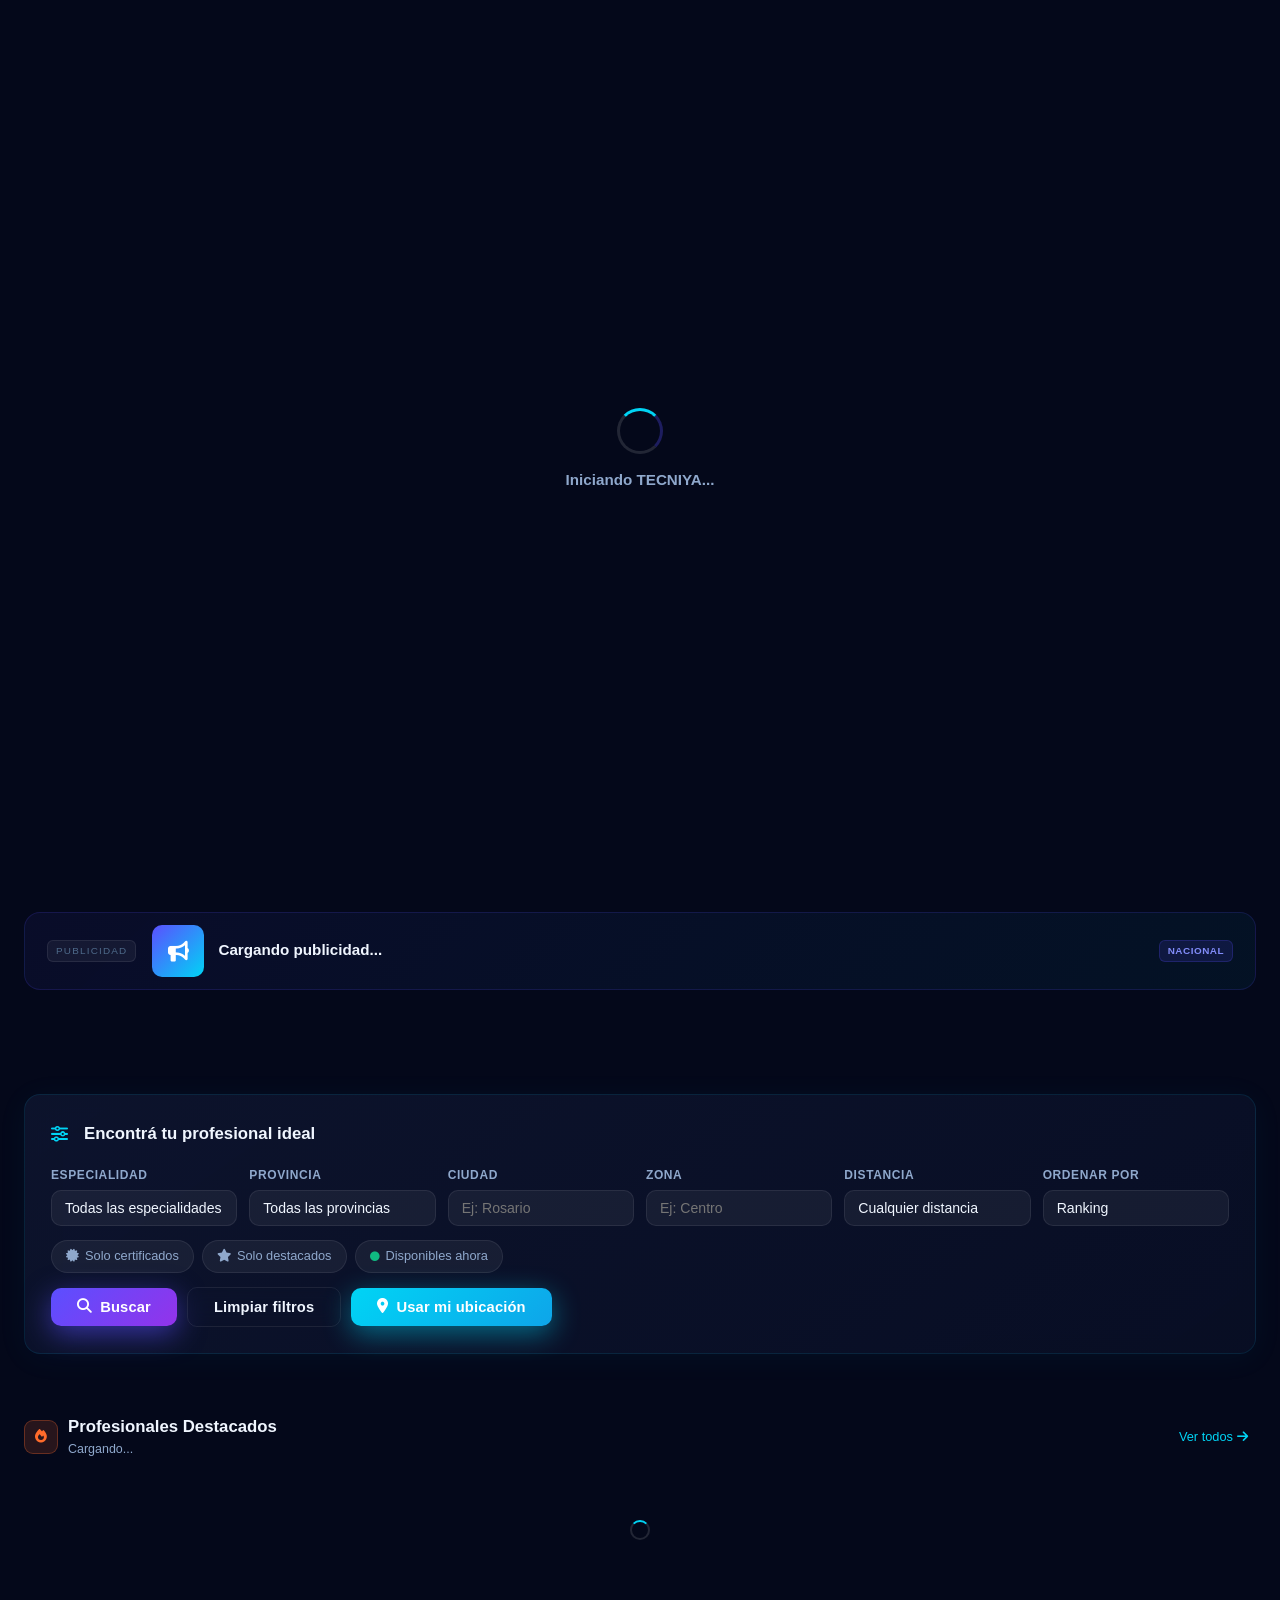
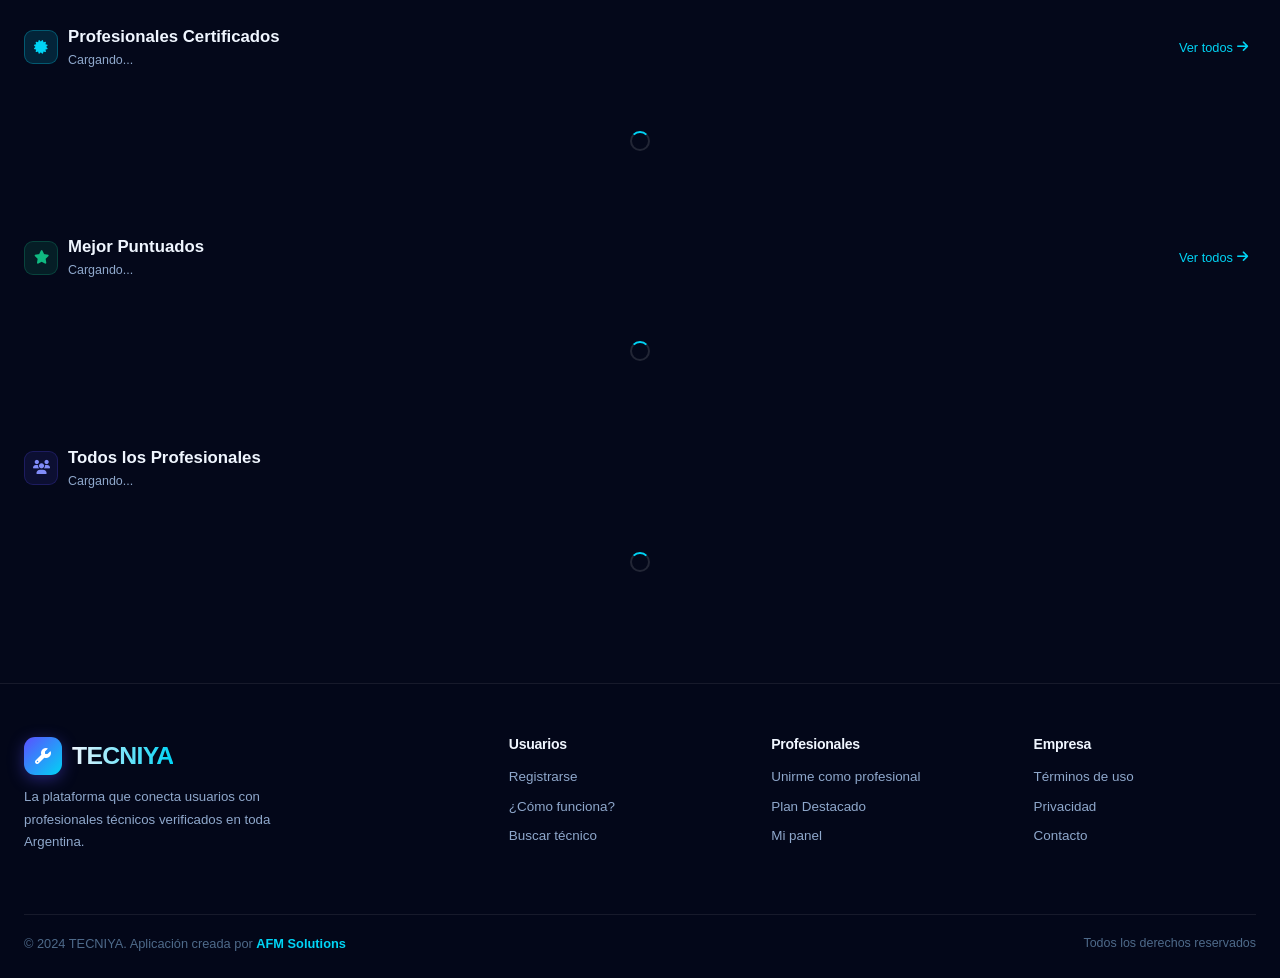
==== commit 7e8da752: "Add files via upload" ====
--- a/index.html
+++ b/index.html
@@ -1,2188 +1,2028 @@
-<!DOCTYPE html>
-<html lang="es">
-<head>
-  <meta charset="UTF-8">
-  <meta name="viewport" content="width=device-width, initial-scale=1.0">
-  <meta name="theme-color" content="#020617">
-  <meta name="description" content="TECNIYA - Encontrá profesionales técnicos cerca tuyo">
-  <title>TECNIYA | Profesionales Técnicos a tu Alcance</title>
-  <link rel="manifest" id="manifest-link">
-  <link rel="preconnect" href="https://fonts.googleapis.com">
-  <link rel="preconnect" href="https://fonts.gstatic.com" crossorigin>
-  <link href="https://fonts.cdnfonts.com/css/inter" rel="stylesheet">
-  <link rel="stylesheet" href="https://cdnjs.cloudflare.com/ajax/libs/font-awesome/6.5.0/css/all.min.css">
-  <script src="https://unpkg.com/@supabase/supabase-js@2"></script>
-  <script src="https://www.gstatic.com/firebasejs/10.8.0/firebase-app-compat.js"></script>
-  <script src="https://www.gstatic.com/firebasejs/10.8.0/firebase-messaging-compat.js"></script>
-  <link rel="stylesheet" href="css/styles.css">
-  <link rel="stylesheet" href="css/vivid.css">
-</head>
-<body>
-
-<div class="loading-overlay" id="loading-overlay">
-  <div class="loader"></div>
-  <div class="loading-text">Iniciando TECNIYA...</div>
-</div>
-
-<div id="toast-container"></div>
-
-<div class="notif-panel" id="notif-panel">
-  <div class="notif-panel-header">
-    <span style="font-family:'Inter',sans-serif;font-weight:700;font-size:0.95rem;">Notificaciones</span>
-    <button id="mark-all-read-btn" style="font-size:0.78rem;color:var(--accent);background:none;border:none;cursor:pointer;">Marcar todas leídas</button>
-  </div>
-  <div class="notif-list" id="notif-list">
-    <div class="empty-state" style="padding:30px 20px;">
-      <i class="fa fa-bell-slash"></i>
-      <p>Sin notificaciones</p>
-    </div>
-  </div>
-</div>
-
-<header id="header">
-  <div class="header-inner">
-    <div class="logo-wrap" id="logo-wrap">
-      <div class="logo-icon"><i class="fa fa-wrench"></i></div>
-      <div>
-        <div class="logo-text">TECNIYA</div>
-        <div class="logo-sub">by AFM Solutions</div>
-      </div>
-    </div>
-    <nav class="nav-main" id="nav-main">
-      <a href="#" id="nav-home">Inicio</a>
-      <a href="#" id="nav-pros">Profesionales</a>
-      <a href="#" id="nav-how">¿Cómo funciona?</a>
-      <a href="#" id="nav-sub">Suscripción</a>
-    </nav>
-
-    <!-- Navegación contextual Cliente -->
-    <nav class="nav-main nav-contextual nav-client" id="nav-client" style="display:none;">
-      <a href="#" id="nav-client-home" class="active">Inicio</a>
-      <a href="#" id="nav-client-search">Buscar</a>
-      <a href="#" id="nav-client-jobs">Mis Trabajos</a>
-      <a href="#" id="nav-client-chat" class="nav-with-badge">
-        Mensajes <span class="nav-badge hidden" id="nav-client-chat-badge">0</span>
-      </a>
-    </nav>
-
-    <!-- Navegación contextual Profesional -->
-    <nav class="nav-main nav-contextual nav-pro" id="nav-pro" style="display:none;">
-      <a href="#" id="nav-pro-home" class="active">Inicio</a>
-      <a href="#" id="nav-pro-requests">
-        Solicitudes <span class="nav-badge nav-badge-orange hidden" id="nav-pro-requests-badge">0</span>
-      </a>
-      <a href="#" id="nav-pro-active">En Proceso</a>
-      <a href="#" id="nav-pro-chat" class="nav-with-badge">
-        Mensajes <span class="nav-badge hidden" id="nav-pro-chat-badge">0</span>
-      </a>
-    </nav>
-    <div class="nav-actions">
-      <button class="notif-btn" id="notif-btn" style="display:none;">
-        <i class="fa fa-bell"></i>
-        <span class="notif-count hidden" id="notif-badge">0</span>
-      </button>
-      <div id="nav-auth-btns">
-        <button class="btn btn-ghost btn-sm" id="btn-login-nav">Ingresar</button>
-        <button class="btn btn-primary btn-sm" id="btn-register-nav">Registrarse</button>
-      </div>
-      <div id="nav-user-menu" style="display:none;align-items:center;gap:10px;">
-        <div class="user-avatar" id="user-avatar-btn">U</div>
-        <div id="user-dropdown" class="user-dropdown">
-          <div class="user-dropdown-name" id="menu-user-name"></div>
-          <a href="#" id="menu-dashboard" class="user-menu-item"><i class="fa fa-gauge"></i><span id="menu-dashboard-label">Mi Panel</span></a>
-          <a href="#" id="menu-switch-pro" class="user-menu-item user-menu-item--pro" style="display:none;"><i class="fa fa-right-left"></i><span id="menu-switch-pro-label">Panel Profesional</span></a>
-          <a href="#" id="menu-activate-pro" class="user-menu-item user-menu-item--pro" style="display:none;"><i class="fa fa-plus-circle"></i>Unirme como profesional</a>
-          <a href="#" id="menu-profile" class="user-menu-item"><i class="fa fa-user"></i>Mi Perfil</a>
-          <a href="#" id="menu-chat" class="user-menu-item" onclick="event.preventDefault();window.hideUserMenu?.();window.toggleFloatChat();"><i class="fa fa-comments"></i>Mensajes <span class="menu-badge hidden" id="menu-chat-badge">0</span></a>
-          <a href="#" id="menu-logout" class="user-menu-item user-menu-item--danger"><i class="fa fa-right-from-bracket"></i>Salir</a>
-        </div>
-      </div>
-      <button class="hamburger" id="hamburger-btn"><i class="fa fa-bars"></i></button>
-    </div>
-  </div>
-  <div class="mobile-nav" id="mobile-nav">
-    <!-- Navegación para invitados -->
-    <div id="mobile-nav-guest">
-      <a href="#" id="mobile-home-link">Inicio</a>
-      <a href="#" id="mobile-pros-link">Profesionales</a>
-      <a href="#" id="mobile-how-link">¿Cómo funciona?</a>
-      <a href="#" id="mobile-sub-link">Suscripción</a>
-      <a href="#" id="mobile-login-link">Ingresar</a>
-    </div>
-    <!-- Navegación para clientes -->
-    <div id="mobile-nav-client" style="display:none;">
-      <a href="#" id="mobile-client-home">🏠 Inicio</a>
-      <a href="#" id="mobile-client-jobs">📋 Activos</a>
-      <a href="#" id="mobile-client-favs">❤️ Favoritos</a>
-      <a href="#" id="mobile-client-config">⚙️ Mi Cuenta</a>
-    </div>
-    <!-- Navegación para profesionales -->
-    <div id="mobile-nav-pro" style="display:none;">
-      <a href="#" id="mobile-pro-home">🏠 Inicio</a>
-      <a href="#" id="mobile-pro-requests">📨 Solicitudes <span class="nav-badge nav-badge-orange hidden" id="mobile-pro-requests-badge">0</span></a>
-      <a href="#" id="mobile-pro-active">⚙️ En Proceso</a>
-      <a href="#" id="mobile-pro-chat">💬 Mensajes <span class="nav-badge hidden" id="mobile-pro-chat-badge">0</span></a>
-      <a href="#" id="mobile-pro-config">⚙️ Configuración</a>
-    </div>
-    <!-- Panel link (visible cuando logueado) -->
-    <a href="#" id="mobile-panel-link" style="display:none;">👤 Mi Panel</a>
-  </div>
-</header>
-
-<div class="page active" id="page-home">
-  <section id="hero-section">
-    <div class="hero-glow-1"></div>
-    <div class="hero-glow-2"></div>
-    <div class="container">
-      <div class="hero-content">
-        <div class="hero-eyebrow"><i class="fa fa-bolt"></i>Profesionales verificados en tu zona</div>
-        <h1 class="hero-title">El técnico que necesitás,<br>cuando lo necesitás</h1>
-        <p class="hero-subtitle">Encontrá profesionales certificados de plomería, electricidad, carpintería, refrigeración y más. Rápido, confiable, cerca tuyo.</p>
-        <div class="hero-cta-wrap">
-          <button class="urgent-btn" id="urgent-btn">
-            <i class="fa fa-bolt"></i>
-            ¡Necesito un técnico URGENTE!
-          </button>
-          <button class="btn btn-ghost btn-lg" id="search-btn">
-            <i class="fa fa-search"></i>Buscar profesionales
-          </button>
-        </div>
-        <div class="hero-stats">
-          <div class="hero-stat"><div class="hero-stat-num" id="stat-pros">0</div><div class="hero-stat-label">Profesionales</div></div>
-          <div class="hero-stat"><div class="hero-stat-num" id="stat-jobs">0</div><div class="hero-stat-label">Trabajos realizados</div></div>
-          <div class="hero-stat"><div class="hero-stat-num" id="stat-cities">0</div><div class="hero-stat-label">Ciudades</div></div>
-          <div class="hero-stat"><div class="hero-stat-num" id="stat-rating">0</div><div class="hero-stat-label">Calificación prom.</div></div>
-        </div>
-      </div>
-    </div>
-  </section>
-
-  <div class="container">
-    <div class="ad-section">
-      <div id="ad-banner-main" class="ad-banner">
-        <span class="ad-label">Publicidad</span>
-        <div class="ad-content">
-          <div class="ad-img-placeholder" id="ad-img-placeholder"><i class="fa fa-bullhorn"></i></div>
-          <img id="ad-img-real" src="" alt="" style="display:none;width:60px;height:60px;border-radius:8px;object-fit:cover;flex-shrink:0;">
-          <div class="ad-text-wrap">
-            <div class="ad-title" id="ad-title">Cargando publicidad...</div>
-            <div class="ad-desc" id="ad-desc"></div>
-          </div>
-          <span class="ad-level-badge ad-level-nacional" id="ad-level-badge">Nacional</span>
-        </div>
-      </div>
-    </div>
-
-    <div class="search-section" id="search-section">
-      <div class="search-card">
-        <div class="search-title"><i class="fa fa-sliders-h" style="color:var(--accent);margin-right:8px;"></i>Encontrá tu profesional ideal</div>
-        <div class="search-grid">
-          <div class="search-group">
-            <label>Especialidad</label>
-            <select class="search-select" id="filter-specialty">
-              <option value="">Todas las especialidades</option>
-            </select>
-          </div>
-          <div class="search-group">
-            <label>Provincia</label>
-            <select class="search-select" id="filter-province">
-              <option value="">Todas las provincias</option>
-              <option value="Buenos Aires">Buenos Aires</option>
-              <option value="Córdoba">Córdoba</option>
-              <option value="Santa Fe">Santa Fe</option>
-              <option value="Mendoza">Mendoza</option>
-              <option value="Tucumán">Tucumán</option>
-              <option value="Salta">Salta</option>
-              <option value="Neuquén">Neuquén</option>
-              <option value="Entre Ríos">Entre Ríos</option>
-              <option value="Chaco">Chaco</option>
-              <option value="Corrientes">Corrientes</option>
-            </select>
-          </div>
-          <div class="search-group">
-            <label>Ciudad</label>
-            <input type="text" class="search-input" id="filter-city" placeholder="Ej: Rosario">
-          </div>
-          <div class="search-group">
-            <label>Zona</label>
-            <input type="text" class="search-input" id="filter-zone" placeholder="Ej: Centro">
-          </div>
-          <div class="search-group">
-            <label>Distancia</label>
-            <select class="search-select" id="filter-distance">
-              <option value="">Cualquier distancia</option>
-              <option value="5">Hasta 5 km</option>
-              <option value="10">Hasta 10 km</option>
-              <option value="20">Hasta 20 km</option>
-              <option value="50">Hasta 50 km</option>
-            </select>
-          </div>
-          <div class="search-group">
-            <label>Ordenar por</label>
-            <select class="search-select" id="filter-sort">
-              <option value="ranking">Ranking</option>
-              <option value="rating">Mejor puntuados</option>
-              <option value="jobs">Más trabajos</option>
-              <option value="distance">Más cercanos</option>
-            </select>
-          </div>
-        </div>
-        <div class="search-toggles">
-          <div class="toggle-chip" id="toggle-cert"><i class="fa fa-certificate"></i>Solo certificados</div>
-          <div class="toggle-chip" id="toggle-dest"><i class="fa fa-star"></i>Solo destacados</div>
-          <div class="toggle-chip" id="toggle-online"><i class="fa fa-circle" style="color:var(--green);font-size:0.6rem;"></i>Disponibles ahora</div>
-        </div>
-        <div class="search-actions">
-          <button class="btn btn-primary" id="btn-search"><i class="fa fa-search"></i>Buscar</button>
-          <button class="btn btn-ghost" id="btn-clear-filters">Limpiar filtros</button>
-          <button class="btn btn-accent" id="btn-detect-location"><i class="fa fa-location-dot"></i>Usar mi ubicación</button>
-        </div>
-      </div>
-    </div>
-
-    <div id="section-destacados">
-    <div class="section-header">
-      <div class="section-title-wrap">
-        <div class="section-icon section-icon-orange"><i class="fa fa-fire"></i></div>
-        <div>
-          <div class="section-label">Profesionales Destacados</div>
-          <div class="section-count" id="count-destacados">Cargando...</div>
-        </div>
-      </div>
-      <button class="see-all-btn" id="see-all-destacados">Ver todos <i class="fa fa-arrow-right"></i></button>
-    </div>
-    <div class="pros-grid" id="grid-destacados">
-      <div class="empty-state" style="grid-column:1/-1;padding:40px;"><div class="loader"></div></div>
-    </div>
-    </div><!-- /section-destacados -->
-
-    <div id="section-certificados">
-    <div class="section-header">
-      <div class="section-title-wrap">
-        <div class="section-icon section-icon-blue"><i class="fa fa-certificate"></i></div>
-        <div>
-          <div class="section-label">Profesionales Certificados</div>
-          <div class="section-count" id="count-certificados">Cargando...</div>
-        </div>
-      </div>
-      <button class="see-all-btn" id="see-all-certificados">Ver todos <i class="fa fa-arrow-right"></i></button>
-    </div>
-    <div class="pros-grid" id="grid-certificados">
-      <div class="empty-state" style="grid-column:1/-1;padding:40px;"><div class="loader"></div></div>
-    </div>
-    </div><!-- /section-certificados -->
-
-    <div id="section-top">
-    <div class="section-header">
-      <div class="section-title-wrap">
-        <div class="section-icon section-icon-green"><i class="fa fa-star"></i></div>
-        <div>
-          <div class="section-label">Mejor Puntuados</div>
-          <div class="section-count" id="count-top">Cargando...</div>
-        </div>
-      </div>
-      <button class="see-all-btn" id="see-all-top">Ver todos <i class="fa fa-arrow-right"></i></button>
-    </div>
-    <div class="pros-grid" id="grid-top">
-      <div class="empty-state" style="grid-column:1/-1;padding:40px;"><div class="loader"></div></div>
-    </div>
-    </div><!-- /section-top -->
-
-    <div class="section-header">
-      <div class="section-title-wrap">
-        <div class="section-icon section-icon-purple"><i class="fa fa-users"></i></div>
-        <div>
-          <div class="section-label">Todos los Profesionales</div>
-          <div class="section-count" id="count-all">Cargando...</div>
-        </div>
-      </div>
-    </div>
-    <div class="pros-grid" id="grid-all">
-      <div class="empty-state" style="grid-column:1/-1;padding:40px;"><div class="loader"></div></div>
-    </div>
-
-  </div>
-</div>
-
-<div class="page" id="page-professionals-list">
-  <div class="container" style="padding-top:88px;padding-bottom:60px;">
-    <div style="display:flex;align-items:center;gap:14px;margin-bottom:28px;">
-      <button class="btn btn-ghost btn-sm" id="btn-back-pros"><i class="fa fa-arrow-left"></i></button>
-      <h2 style="margin:0;font-size:1.6rem;">Todos los profesionales</h2>
-    </div>
-    <div class="pros-grid" id="grid-all-page">
-      <div class="empty-state" style="grid-column:1/-1;padding:60px;"><div class="loader"></div></div>
-    </div>
-  </div>
-</div>
-
-<div class="page" id="page-pro-profile">
-  <div class="container pro-profile-wrap">
-    <button class="btn btn-ghost btn-sm" id="btn-back-profile"><i class="fa fa-arrow-left"></i>Volver</button>
-    <div id="pro-profile-content">
-      <div class="empty-state"><div class="loader"></div></div>
-    </div>
-  </div>
-</div>
-
-<div class="page" id="page-user-dashboard">
-  <div class="container dash-wrap">
-    <button class="dash-sidebar-toggle" onclick="document.querySelector('#user-dashboard .dash-sidebar').classList.toggle('open')">
-      <i class="fa fa-bars"></i> Menú
-    </button>
-    <div class="dash-container">
-      <aside class="dash-sidebar" id="user-sidebar">
-        <div class="dash-sidebar-header">
-          <div class="dash-sidebar-title"><i class="fa fa-gauge"></i> Mi Panel</div>
-        </div>
-        <div class="dash-sidebar-item active" data-tab="tab-mis-trabajos" onclick="window.switchDashTab('tab-mis-trabajos', 'user')">
-          <i class="fa fa-briefcase"></i> Activos <span class="sidebar-badge hidden" id="user-sidebar-active-badge">0</span>
-        </div>
-        <div class="dash-sidebar-item" data-tab="tab-favoritos" onclick="window.switchDashTab('tab-favoritos', 'user')">
-          <i class="fa fa-heart"></i> Favoritos <span class="sidebar-badge hidden" id="user-sidebar-favs-badge">0</span>
-        </div>
-        <div class="dash-sidebar-item" data-tab="tab-direcciones" onclick="window.switchDashTab('tab-direcciones', 'user')">
-          <i class="fa fa-cog"></i> Configuración
-        </div>
-        <div class="dash-sidebar-divider"></div>
-        <div class="dash-sidebar-item" onclick="window.showPage('profile-edit')">
-          <i class="fa fa-user-pen"></i> Mi Perfil
-        </div>
-      </aside>
-      <div class="dash-content">
-        <div class="dash-header">
-          <div>
-            <div class="dash-greeting">Hola, <span id="dash-user-name">Usuario</span> 👋</div>
-            <p style="color:var(--gray);font-size:0.9rem;margin-top:4px;">Panel de cliente</p>
-          </div>
-        </div>
-
-        <!-- Quick Actions -->
-        <div class="quick-actions">
-          <div class="quick-action-card qa-urgent" onclick="window.showUrgentModal()">
-            <i class="fa fa-bolt"></i>
-            <span>Urgente</span>
-          </div>
-          <div class="quick-action-card qa-search" onclick="window.showPage('professionals-list')">
-            <i class="fa fa-search"></i>
-            <span>Buscar</span>
-          </div>
-          <div class="quick-action-card qa-new" onclick="window.showPage('professionals-list')">
-            <i class="fa fa-plus"></i>
-            <span>Nuevo</span>
-          </div>
-        </div>
-
-        <p id="user-dash-context-text" style="color:var(--gray);font-size:0.95rem;margin:10px 0 20px;">Cargando tus trabajos...</p>
-        <div class="tab-panel active" id="tab-mis-trabajos">
-          <div class="jobs-list" id="user-jobs-list">
-            <div class="empty-state"><i class="fa fa-briefcase"></i><p>No tenés trabajos activos.<br><a href="#" id="link-search-pro" style="color:var(--accent);">Buscar un profesional</a></p></div>
-          </div>
-        </div>
-        <div class="tab-panel" id="tab-presupuestos">
-          <div class="jobs-list" id="user-budgets-list">
-            <div class="empty-state"><i class="fa fa-file-invoice"></i><p>No tenés presupuestos recibidos.</p></div>
-          </div>
-        </div>
-        <div class="tab-panel" id="tab-favoritos">
-          <div class="pros-grid" id="user-favs-grid">
-            <div class="empty-state" style="grid-column:1/-1;padding:40px;"><i class="fa fa-heart"></i><p>No guardaste profesionales favoritos.</p></div>
-          </div>
-        </div>
-        <div class="tab-panel" id="tab-direcciones">
-          <div style="margin-bottom:16px;display:flex;justify-content:space-between;align-items:center;">
-            <span style="font-size:0.9rem;color:var(--gray);">Guardá tus direcciones frecuentes para agilizar las solicitudes.</span>
-            <button class="btn btn-primary btn-sm" onclick="window.openAddAddressModal()"><i class="fa fa-plus"></i> Agregar</button>
-          </div>
-          <div id="user-addresses-list">
-            <div class="empty-state"><i class="fa fa-location-dot"></i><p>No tenés direcciones guardadas.</p></div>
-          </div>
-        </div>
-        <div class="tab-panel" id="tab-historial">
-          <div class="jobs-list" id="user-history-list">
-            <div class="empty-state"><i class="fa fa-clock-rotate-left"></i><p>Tu historial aparecerá aquí.</p></div>
-          </div>
-        </div>
-      </div>
-    </div>
-  </div>
-</div>
-
-<div class="page" id="page-pro-dashboard">
-  <div class="pro-dash-grid">
-
-    <!-- SIDEBAR -->
-    <aside class="pro-sidebar">
-
-
-      <div class="pro-sidebar-pro">
-        <div class="pro-avatar" id="pro-sidebar-avatar">
-          <i class="fa fa-user"></i>
-        </div>
-        <div class="pro-info">
-          <div class="pro-name" id="pro-sidebar-name">Profesional</div>
-          <div class="pro-specialty" id="pro-sidebar-specialty">Especialidad</div>
-        </div>
-
-        <label class="pro-toggle-urgencias" for="pro-toggle-urgencias">
-          <span>Urgencias</span>
-          <div class="toggle-track" id="pro-urgencias-track">
-            <input type="checkbox" id="pro-toggle-urgencias" onchange="window.saveAvailabilityQuick(this.checked)">
-            <div class="toggle-thumb" id="pro-urgencias-thumb"></div>
-          </div>
-        </label>
-      </div>
-
-
-      <nav class="pro-sidebar-nav">
-        <div class="pro-sidebar-item active" data-tab="tab-pro-trabajos" onclick="window.switchDashTab('tab-pro-trabajos','pro')">
-          <i class="fa fa-briefcase"></i> Trabajos
-          <span class="pro-badge hidden" id="pro-sidebar-requests-badge">0</span>
-        </div>
-
-        <div class="pro-sidebar-item" data-tab="tab-pro-herramientas" onclick="window.switchDashTab('tab-pro-herramientas','pro')">
-          <i class="fa fa-screwdriver-wrench"></i> Herramientas
-        </div>
-
-        <div class="pro-sidebar-divider"></div>
-
-        <div class="pro-sidebar-item" data-tab="tab-pro-config" onclick="window.switchDashTab('tab-pro-config', 'pro')">
-          <i class="fa fa-cog"></i> Configuración
-        </div>
-      </nav>
-
-    </aside>
-
-
-    <main class="pro-content">
-
-
-      <div class="tab-panel active" id="tab-pro-trabajos">
-
-
-        <details open class="pro-section-details">
-          <summary class="pro-section-header">
-            <div class="pro-section-title">
-              Solicitudes nuevas
-              <span class="pro-badge hidden" id="pro-sec-req-badge">0</span>
-            </div>
-            <i class="fa fa-chevron-down" id="pro-sec-req-chevron"></i>
-          </summary>
-
-          <div class="pro-section-content">
-            <div class="jobs-list" id="pro-jobs-new">
-              <div class="empty-state">
-                <i class="fa fa-envelope-open"></i>
-                <p>No tenés solicitudes nuevas.</p>
-              </div>
-            </div>
-          </div>
-        </details>
-
-
-        <details open class="pro-section-details">
-          <summary class="pro-section-header">
-            <div class="pro-section-title">
-              En proceso
-              <span class="pro-badge hidden" id="pro-sec-active-badge">0</span>
-            </div>
-            <i class="fa fa-chevron-down" id="pro-sec-active-chevron"></i>
-          </summary>
-
-          <div class="pro-section-content">
-            <div class="jobs-list" id="pro-jobs-active">
-              <div class="empty-state">
-                <i class="fa fa-spinner fa-spin"></i>
-                <p>No tenés trabajos en proceso.</p>
-              </div>
-            </div>
-          </div>
-        </details>
-
-
-        <details class="pro-section-details">
-          <summary class="pro-section-header">
-            Finalizados recientes
-            <span class="pro-badge hidden" id="pro-sec-done-badge">0</span>
-          </summary>
-          <div class="pro-section-content">
-            <div class="jobs-list" id="pro-jobs-done"></div>
-          </div>
-        </details>
-
-      </div>
-
-
-      <div class="tab-panel" id="tab-pro-herramientas">
-        <div class="pro-tabs-sub">
-          <button class="pro-htool-tab active" data-htool="presupuestos" onclick="window.switchProHtool('presupuestos')">
-            <i class="fa fa-file-invoice-dollar"></i> Presupuestos
-          </button>
-          <button class="pro-htool-tab" data-htool="fotos" onclick="window.switchProHtool('fotos')">
-            <i class="fa fa-images"></i> Fotos de trabajo
-          </button>
-        </div>
-
-
-        <div id="htool-presupuestos">
-          <div style="margin-bottom:20px;display:flex;justify-content:flex-end;">
-            <button class="btn btn-primary" onclick="window.showModal('modal-new-budget')">
-              <i class="fa fa-plus"></i> Nuevo presupuesto
-            </button>
-          </div>
-          <div class="jobs-list" id="pro-budgets-list">
-            <div class="empty-state">
-              <i class="fa fa-file-invoice"></i>
-              <p>No generaste presupuestos aún.</p>
-            </div>
-          </div>
-        </div>
-
-
-        <div id="htool-fotos" style="display:none;">
-          <div style="margin-bottom:20px;display:flex;justify-content:flex-end;">
-            <button class="btn btn-primary" onclick="document.getElementById('photo-upload-input').click()">
-              <i class="fa fa-upload"></i> Subir foto
-            </button>
-          </div>
-          <div class="photos-grid" id="pro-work-photos"></div>
-        </div>
-
-      </div>
-
-
-      <div class="tab-panel" id="tab-pro-config">
-        <div class="pro-tabs-sub">
-          <button class="pro-cfg-tab active" data-cfg="disponibilidad" onclick="window.switchProConfig('disponibilidad')">
-            <i class="fa fa-clock"></i> Disponibilidad
-          </button>
-          <button class="pro-cfg-tab" data-cfg="perfil" onclick="window.switchProConfig('perfil')">
-            <i class="fa fa-user-pen"></i> Mi Perfil
-          </button>
-          <button class="pro-cfg-tab" data-cfg="plan" onclick="window.switchProConfig('plan')">
-            <i class="fa fa-crown"></i> Plan
-          </button>
-        </div>
-
-
-        <div id="cfg-disponibilidad" class="pro-cfg-section">
-          <div class="card" style="max-width:500px;margin:auto;">
-            <div class="form-group">
-              <label class="form-label">Días laborales</label>
-              <div class="pro-days-grid" id="dias-laborales">
-                <label><input type="checkbox" id="dia-lun" value="Lunes"> Lun</label>
-                <label><input type="checkbox" id="dia-mar" value="Martes"> Mar</label>
-                <label><input type="checkbox" id="dia-mie" value="Miércoles"> Mié</label>
-                <label><input type="checkbox" id="dia-jue" value="Jueves"> Jue</label>
-                <label><input type="checkbox" id="dia-vie" value="Viernes"> Vie</label>
-                <label><input type="checkbox" id="dia-sab" value="Sábado"> Sáb</label>
-                <label><input type="checkbox" id="dia-dom" value="Domingo"> Dom</label>
-              </div>
-            </div>
-
-            <div class="form-row">
-              <div class="form-group">
-                <label class="form-label">Desde</label>
-                <input type="time" class="form-input" id="hora-desde">
-              </div>
-              <div class="form-group">
-                <label class="form-label">Hasta</label>
-                <input type="time" class="form-input" id="hora-hasta">
-              </div>
-            </div>
-
-            <div class="form-group">
-              <label class="pro-check-label">
-                <input type="checkbox" id="urgencias">
-                <span>Acepto trabajos urgentes</span>
-              </label>
-            </div>
-
-            <button class="btn btn-primary btn-block" onclick="window.saveAvailability()">
-              Guardar disponibilidad
-            </button>
-          </div>
-        </div>
-
-
-        <div id="cfg-perfil" class="pro-cfg-section" style="display:none;">
-          <div id="pro-profile-edit-content">
-            <!-- El contenido de edición de perfil se cargará aquí si es necesario, 
-                 o se puede usar el mismo modal-edit-pro o un formulario in-place -->
-            <div class="card" style="max-width:600px;margin:auto;">
-               <div class="form-group">
-                 <label class="form-label">Tu nombre</label>
-                 <input type="text" class="form-input" id="pro-edit-name-dash">
-               </div>
-               <div class="form-group">
-                 <label class="form-label">Especialidades</label>
-                 <div id="specialty-chips-editor" class="specialty-chips-editor"></div>
-                 <div id="specialty-counter" class="specialty-counter"></div>
-               </div>
-               <button class="btn btn-primary btn-block" id="btn-save-pro-profile" onclick="window.saveProProfile()">
-                 Guardar cambios perfil
-               </button>
-            </div>
-          </div>
-        </div>
-
-        <div id="cfg-plan" class="pro-cfg-section" style="display:none;">
-          <div class="card" style="text-align:center;padding:40px;">
-            <i class="fa fa-crown" style="font-size:3rem;color:var(--orange);margin-bottom:20px;"></i>
-            <h3>Plan Actual: <span id="pro-plan-name">Cargando...</span></h3>
-            <p id="pro-plan-desc" style="margin:15px 0;color:var(--gray);"></p>
-            <button class="btn btn-orange" onclick="window.showSuscripcion()">Ver planes y beneficios</button>
-          </div>
-        </div>
-
-
-      </div>
-
-    </main>
-
-  </div>
-</div>
-
-<div class="page" id="page-admin">
-  <div class="admin-sidebar" id="admin-sidebar">
-    <div class="admin-sidebar-item active" data-tab="admin-overview"><i class="fa fa-gauge"></i>Dashboard</div>
-    <div class="admin-sidebar-item" data-tab="admin-users"><i class="fa fa-users"></i>Usuarios</div>
-    <div class="admin-sidebar-item" data-tab="admin-pros"><i class="fa fa-user-tie"></i>Profesionales</div>
-    <div class="admin-sidebar-item" data-tab="admin-jobs"><i class="fa fa-briefcase"></i>Trabajos</div>
-    <div class="admin-sidebar-item" data-tab="admin-subs"><i class="fa fa-crown"></i>Suscripciones</div>
-    <div class="admin-sidebar-item" data-tab="admin-ads"><i class="fa fa-bullhorn"></i>Publicidad</div>
-    <div class="admin-sidebar-item" data-tab="admin-reviews"><i class="fa fa-star"></i>Reseñas</div>
-    <div class="admin-sidebar-item" data-tab="admin-penalties"><i class="fa fa-gavel"></i>Penalizaciones</div>
-    <div class="admin-sidebar-item" data-tab="admin-security"><i class="fa fa-shield-halved"></i>Seguridad</div>
-    <div class="admin-sidebar-item" onclick="window.adminViewAuditLog()"><i class="fa fa-scroll"></i>Auditoría</div>
-    <div class="admin-sidebar-item" id="admin-back"><i class="fa fa-arrow-left"></i>Volver al sitio</div>
-  </div>
-  <div class="admin-content">
-    <div id="admin-overview" class="admin-tab" style="display:block;">
-      <h2 style="font-size:1.5rem;margin-bottom:24px;font-family:'Inter',sans-serif;">Dashboard Administración</h2>
-      <div class="stats-row">
-        <div class="stat-card"><div class="stat-num" style="color:var(--accent);" id="adm-stat-users">0</div><div class="stat-label">Usuarios</div></div>
-        <div class="stat-card"><div class="stat-num" style="color:var(--primary);" id="adm-stat-pros">0</div><div class="stat-label">Profesionales</div></div>
-        <div class="stat-card"><div class="stat-num" style="color:var(--orange);" id="adm-stat-featured">0</div><div class="stat-label">Destacados activos</div></div>
-        <div class="stat-card"><div class="stat-num" style="color:var(--green);" id="adm-stat-jobs">0</div><div class="stat-label">Trabajos realizados</div></div>
-      </div>
-      <div style="margin-top:28px;padding:24px;background:rgba(255,255,255,0.05);border:1px solid var(--border);border-radius:var(--radius);">
-        <p style="color:var(--gray);font-size:0.9rem;line-height:1.8;">
-          <i class="fa fa-circle-info" style="color:var(--accent);margin-right:8px;"></i>
-          Panel de administración de TECNIYA. Usá el menú lateral para gestionar usuarios, profesionales, suscripciones y publicidades.
-        </p>
-      </div>
-    </div>
-    <div id="admin-users" class="admin-tab" style="display:none;">
-      <div style="display:flex;align-items:center;justify-content:space-between;margin-bottom:20px;">
-        <h2 style="font-size:1.3rem;font-family:'Inter',sans-serif;">Usuarios</h2>
-        <input type="text" class="search-input" style="max-width:260px;" placeholder="Buscar usuario..." id="search-users">
-      </div>
-      <div class="admin-table-wrap"><table class="admin-table" id="users-table">
-        <thead><tr><th>ID</th><th>Nombre</th><th>Email</th><th>Rol</th><th>Registro</th><th>Acciones</th></tr></thead>
-        <tbody id="users-tbody"><tr><td colspan="6" style="text-align:center;padding:40px;color:var(--gray);">Cargando...</td></tr></tbody>
-      </table></div>
-    </div>
-    <div id="admin-pros" class="admin-tab" style="display:none;">
-      <div style="display:flex;align-items:center;justify-content:space-between;margin-bottom:20px;">
-        <h2 style="font-size:1.3rem;font-family:'Inter',sans-serif;">Profesionales</h2>
-      </div>
-      <div class="admin-table-wrap"><table class="admin-table" id="pros-table">
-        <thead><tr><th>Nombre</th><th>Especialidad</th><th>Ciudad</th><th>Puntuación</th><th>Destacado</th><th>Acciones</th></tr></thead>
-        <tbody id="pros-tbody"><tr><td colspan="6" style="text-align:center;padding:40px;color:var(--gray);">Cargando...</td></tr></tbody>
-      </table></div>
-    </div>
-    <div id="admin-jobs" class="admin-tab" style="display:none;">
-      <h2 style="font-size:1.3rem;font-family:'Inter',sans-serif;margin-bottom:20px;">Trabajos</h2>
-      <div class="admin-table-wrap"><table class="admin-table">
-        <thead><tr><th>ID</th><th>Cliente</th><th>Profesional</th><th>Especialidad</th><th>Estado</th><th>Fecha</th></tr></thead>
-        <tbody id="jobs-tbody"><tr><td colspan="6" style="text-align:center;padding:40px;color:var(--gray);">Cargando...</td></tr></tbody>
-      </table></div>
-    </div>
-    <div id="admin-subs" class="admin-tab" style="display:none;">
-      <h2 style="font-size:1.3rem;font-family:'Inter',sans-serif;margin-bottom:20px;">Suscripciones</h2>
-      <div class="admin-table-wrap"><table class="admin-table">
-        <thead><tr><th>Profesional</th><th>Tipo</th><th>Inicio</th><th>Fin</th><th>Estado</th><th>Acciones</th></tr></thead>
-        <tbody id="subs-tbody"><tr><td colspan="6" style="text-align:center;padding:40px;color:var(--gray);">Cargando...</td></tr></tbody>
-      </table></div>
-    </div>
-    <div id="admin-ads" class="admin-tab" style="display:none;">
-      <div style="display:flex;align-items:center;justify-content:space-between;margin-bottom:20px;">
-        <h2 style="font-size:1.3rem;font-family:'Inter',sans-serif;">Publicidades</h2>
-        <button class="btn btn-primary btn-sm" onclick="window.adminNewAd()"><i class="fa fa-plus"></i> Nueva publicidad</button>
-      </div>
-      <div class="admin-table-wrap"><table class="admin-table">
-        <thead><tr><th>Título</th><th>Nivel</th><th>Ubicación</th><th>Link</th><th>Activa</th><th>Acciones</th></tr></thead>
-        <tbody id="ads-tbody"><tr><td colspan="6" style="text-align:center;padding:40px;color:var(--gray);">Cargando...</td></tr></tbody>
-      </table></div>
-    </div>
-
-
-    <div id="admin-security" class="admin-tab" style="display:none;">
-      <h3 style="font-size:1.1rem;margin-bottom:20px;display:flex;align-items:center;gap:10px;">
-        <i class="fa fa-shield-halved" style="color:var(--accent);"></i> Panel de Seguridad
-      </h3>
-
-      <div class="tabs" style="margin-bottom:20px;">
-        <button class="tab active" onclick="window.switchSecurityTab('sec-suspicious')">Cuentas sospechosas</button>
-        <button class="tab" onclick="window.switchSecurityTab('sec-cancels')">Usuarios con cancelaciones</button>
-        <button class="tab" onclick="window.switchSecurityTab('sec-reports')">Pros con reportes</button>
-      </div>
-
-      <div id="sec-suspicious" class="sec-tab-panel">
-        <div class="admin-table-wrap">
-          <table class="admin-table">
-            <thead><tr><th>Nombre</th><th>Email</th><th>Motivo</th><th>Registro</th><th>Acciones</th></tr></thead>
-            <tbody id="suspicious-tbody"></tbody>
-          </table>
-        </div>
-      </div>
-
-      <div id="sec-cancels" class="sec-tab-panel" style="display:none;">
-        <div class="admin-table-wrap">
-          <table class="admin-table">
-            <thead><tr><th>Nombre</th><th>Email</th><th>Cancelaciones</th><th>Estado</th><th>Acciones</th></tr></thead>
-            <tbody id="cancel-users-tbody"></tbody>
-          </table>
-        </div>
-      </div>
-
-      <div id="sec-reports" class="sec-tab-panel" style="display:none;">
-        <div class="admin-table-wrap">
-          <table class="admin-table">
-            <thead><tr><th>Profesional</th><th>Especialidad</th><th>Reportes</th><th>Score</th><th>Estado</th><th>Acciones</th></tr></thead>
-            <tbody id="report-pros-tbody"></tbody>
-          </table>
-        </div>
-      </div>
-    </div>
-
-    <div id="admin-penalties" class="admin-tab" style="display:none;">
-      <h3 style="font-size:1.1rem;margin-bottom:20px;display:flex;align-items:center;gap:10px;">
-        <i class="fa fa-gavel" style="color:var(--orange);"></i> Sistema de Penalizaciones
-      </h3>
-
-      <!-- Stats rápidas -->
-      <div class="stats-row" style="margin-bottom:24px;">
-        <div class="stat-card">
-          <div class="stat-num" id="pen-stat-active" style="color:var(--orange);">—</div>
-          <div class="stat-label">Penalizaciones activas</div>
-        </div>
-        <div class="stat-card">
-          <div class="stat-num" id="pen-stat-reports" style="color:#f87171;">—</div>
-          <div class="stat-label">Reportes pendientes</div>
-        </div>
-        <div class="stat-card">
-          <div class="stat-num" id="pen-stat-suspended" style="color:var(--gray);">—</div>
-          <div class="stat-label">Suspendidos</div>
-        </div>
-      </div>
-
-      <!-- Tabs internas -->
-      <div class="tabs" style="margin-bottom:20px;">
-        <button class="tab active" onclick="window.switchPenaltyTab('pen-tab-pros')">Profesionales en riesgo</button>
-        <button class="tab" onclick="window.switchPenaltyTab('pen-tab-reports')">Reportes</button>
-        <button class="tab" onclick="window.switchPenaltyTab('pen-tab-history')">Historial</button>
-      </div>
-
-      <!-- Sub-tab: Pros penalizados -->
-      <div id="pen-tab-pros" class="pen-tab-panel">
-        <div class="admin-table-wrap">
-          <table class="admin-table">
-            <thead><tr>
-              <th>Profesional</th><th>Especialidad</th>
-              <th>Score</th><th>Incidentes</th>
-              <th>Estado</th><th>Urgentes</th><th>Acciones</th>
-            </tr></thead>
-            <tbody id="penalized-pros-tbody"></tbody>
-          </table>
-        </div>
-      </div>
-
-      <!-- Sub-tab: Reportes -->
-      <div id="pen-tab-reports" class="pen-tab-panel" style="display:none;">
-        <div style="display:flex;gap:8px;margin-bottom:16px;">
-          <button class="btn btn-ghost btn-sm report-filter-btn active" data-status="pending" onclick="window.adminFilterReports('pending')">Pendientes</button>
-          <button class="btn btn-ghost btn-sm report-filter-btn" data-status="confirmed" onclick="window.adminFilterReports('confirmed')">Confirmados</button>
-          <button class="btn btn-ghost btn-sm report-filter-btn" data-status="dismissed" onclick="window.adminFilterReports('dismissed')">Desestimados</button>
-          <button class="btn btn-ghost btn-sm report-filter-btn" data-status="all" onclick="window.adminFilterReports('all')">Todos</button>
-        </div>
-        <div class="admin-table-wrap">
-          <table class="admin-table">
-            <thead><tr>
-              <th>ID</th><th>Motivo</th><th>Descripción</th>
-              <th>Fecha</th><th>Estado</th><th>Acciones</th>
-            </tr></thead>
-            <tbody id="reports-tbody"></tbody>
-          </table>
-        </div>
-      </div>
-
-      <!-- Sub-tab: Historial -->
-      <div id="pen-tab-history" class="pen-tab-panel" style="display:none;">
-        <div class="admin-table-wrap">
-          <table class="admin-table">
-            <thead><tr>
-              <th>ID</th><th>Tipo</th><th>Descripción</th>
-              <th>Delta</th><th>Estado</th><th>Acciones</th>
-            </tr></thead>
-            <tbody id="penalties-tbody"></tbody>
-          </table>
-        </div>
-      </div>
-    </div>
-
-    <div id="admin-reviews" class="admin-tab" style="display:none;">
-      <h2 style="font-size:1.3rem;font-family:'Inter',sans-serif;margin-bottom:20px;">Reseñas</h2>
-      <div class="admin-table-wrap"><table class="admin-table">
-        <thead><tr><th>Autor</th><th>Profesional</th><th>Puntuación</th><th>Comentario</th><th>Acciones</th></tr></thead>
-        <tbody id="reviews-admin-tbody"><tr><td colspan="5" style="text-align:center;padding:40px;color:var(--gray);">Cargando...</td></tr></tbody>
-      </table></div>
-    </div>
-  </div>
-</div>
-
-<div class="page" id="page-chat">
-  <div class="chat-wrap">
-
-    <!-- SIDEBAR -->
-    <div class="chat-sidebar" id="chat-sidebar">
-      <div class="chat-sidebar-header">
-        <div style="display:flex;align-items:center;justify-content:space-between;margin-bottom:12px;">
-          <h3 style="font-size:1rem;font-family:'Inter',sans-serif;margin:0;">Mensajes</h3>
-          <button class="btn btn-ghost btn-sm" id="btn-close-chat" title="Cerrar mensajes" style="padding:6px 10px;">
-            <i class="fa fa-xmark"></i>
-          </button>
-        </div>
-        <input type="text" class="chat-search" placeholder="Buscar conversación..." id="chat-search-input">
-      </div>
-      <div class="chat-conversations" id="chat-conversations">
-        <div class="empty-state" style="padding:40px 20px;text-align:center;">
-          <i class="fa fa-comments" style="font-size:2rem;margin-bottom:10px;display:block;color:var(--gray);"></i>
-          <p style="color:var(--gray);font-size:0.88rem;">No tenés conversaciones aún.</p>
-        </div>
-      </div>
-    </div>
-
-    <!-- MAIN -->
-    <div class="chat-main" id="chat-main-panel">
-      <div class="chat-header" id="chat-header">
-        <!-- Botón volver (mobile) -->
-        <button class="btn btn-ghost btn-sm" id="btn-chat-back" title="Volver" style="display:none;padding:6px 10px;margin-right:4px;">
-          <i class="fa fa-arrow-left"></i>
-        </button>
-        <div class="chat-conv-avatar" id="chat-header-avatar"></div>
-        <div style="flex:1;min-width:0;">
-          <div style="font-weight:700;font-size:0.95rem;white-space:nowrap;overflow:hidden;text-overflow:ellipsis;" id="chat-header-name"></div>
-          <div style="font-size:0.78rem;color:var(--gray);" id="chat-header-sub"></div>
-        </div>
-        <button class="btn btn-ghost btn-sm" id="btn-close-chat-main" title="Cerrar" style="padding:6px 10px;margin-left:auto;">
-          <i class="fa fa-xmark"></i>
-        </button>
-      </div>
-
-      <div class="chat-messages" id="chat-messages">
-        <div class="chat-empty-conv">
-          <i class="fa fa-comment-dots" style="font-size:2.5rem;color:var(--gray);opacity:0.4;"></i>
-          <p style="color:var(--gray);font-size:0.85rem;">Seleccioná una conversación</p>
-        </div>
-      </div>
-
-      <!-- Presupuesto inline -->
-      <div id="chat-budget-form" style="display:none;padding:12px 16px;border-top:1px solid var(--border);background:rgba(2,6,23,0.9);gap:8px;align-items:center;flex-wrap:wrap;">
-        <input type="text" class="form-input" id="chat-budget-desc" placeholder="Descripción" style="flex:2;min-width:140px;padding:8px 12px;">
-        <div style="display:flex;align-items:center;gap:4px;flex:1;min-width:90px;">
-          <span style="color:var(--gray);">$</span>
-          <input type="number" class="form-input" id="chat-budget-price" placeholder="Precio" style="flex:1;padding:8px 12px;">
-        </div>
-        <button class="btn btn-orange btn-sm" id="btn-submit-chat-budget"><i class="fa fa-paper-plane"></i>Enviar</button>
-        <button class="btn btn-ghost btn-sm" onclick="document.getElementById('chat-budget-form').style.display='none'"><i class="fa fa-times"></i></button>
-      </div>
-
-      <!-- Input -->
-      <div class="chat-input-bar" id="chat-input-bar" style="display:none;">
-        <button class="btn btn-ghost btn-sm chat-tool-btn" id="btn-chat-image" title="Adjuntar foto"><i class="fa fa-image"></i></button>
-        <button class="btn btn-ghost btn-sm chat-tool-btn" id="btn-chat-budget" title="Presupuesto"><i class="fa fa-file-invoice-dollar"></i></button>
-        <input type="file" id="chat-image-input" accept="image/*" style="display:none;">
-        <input type="text" class="chat-input" placeholder="Escribí un mensaje..." id="chat-input-field">
-        <button class="btn btn-primary btn-sm" id="btn-send-chat"><i class="fa fa-paper-plane"></i></button>
-      </div>
-    </div>
-
-  </div>
-</div>
-
-<div class="page" id="page-profile-edit">
-  <div class="container" style="padding-top:88px;padding-bottom:60px;max-width:680px;">
-    <button class="btn btn-ghost btn-sm" id="btn-back-profile-edit"><i class="fa fa-arrow-left"></i>Volver</button>
-    <h2 style="font-size:1.5rem;margin-bottom:28px;font-family:'Inter',sans-serif;">Editar mi perfil</h2>
-    <div class="card">
-      <div class="form-group" style="text-align:center;margin-bottom:24px;">
-        <label class="form-label">Foto de perfil <span style="color:#f87171;">*</span></label>
-        <div style="display:flex;flex-direction:column;align-items:center;gap:12px;">
-          <div id="edit-avatar-preview" class="user-avatar" style="width:100px;height:100px;font-size:2.5rem;border-radius:50%;background:var(--darker);border:3px solid var(--accent);display:flex;align-items:center;justify-content:center;cursor:pointer;overflow:hidden;background-size:cover;background-position:center;">
-            <i class="fa fa-camera" style="color:var(--gray);"></i>
-          </div>
-          <input type="file" id="edit-avatar-file" accept="image/*" style="display:none;" onchange="window.editAvatarSelected(this)">
-          <button type="button" class="btn btn-ghost btn-sm" onclick="document.getElementById('edit-avatar-file').click()">
-            <i class="fa fa-upload"></i> Subir foto
-          </button>
-          <span style="font-size:0.75rem;color:var(--gray);">La foto es obligatoria</span>
-        </div>
-      </div>
-      <div class="form-group">
-        <label class="form-label">Nombre completo</label>
-        <input type="text" class="form-input" id="edit-name" placeholder="Tu nombre completo">
-      </div>
-      <div class="form-group">
-        <label class="form-label">Email</label>
-        <input type="email" class="form-input" id="edit-email" placeholder="tu@email.com">
-      </div>
-      <div class="form-group">
-        <label class="form-label">Teléfono</label>
-        <input type="tel" class="form-input" id="edit-phone" placeholder="+54 11 1234-5678">
-      </div>
-      <div class="form-group">
-        <label class="form-label">Ciudad</label>
-        <input type="text" class="form-input" id="edit-city" placeholder="Tu ciudad">
-      </div>
-      <button class="btn btn-primary" id="btn-save-profile">Guardar cambios</button>
-    </div>
-  </div>
-</div>
-
-
-<div class="page" id="page-how">
-  <div class="container" style="padding-top:88px;padding-bottom:80px;text-align:center;">
-    <div class="hero-eyebrow" style="display:inline-flex;margin-bottom:20px;"><i class="fa fa-circle-question"></i>¿Cómo funciona?</div>
-    <h2 style="margin-bottom:12px;">Simple, rápido y confiable</h2>
-    <p style="color:var(--gray);max-width:520px;margin:0 auto 60px;">En 3 pasos encontrás el profesional ideal para resolver tu problema.</p>
-    <div style="display:grid;grid-template-columns:repeat(auto-fill,minmax(240px,1fr));gap:24px;max-width:900px;margin:0 auto;">
-      <div class="card" style="text-align:center;padding:36px 24px;">
-        <div style="width:64px;height:64px;background:linear-gradient(135deg,var(--primary),var(--secondary));border-radius:50%;display:flex;align-items:center;justify-content:center;margin:0 auto 20px;font-size:1.5rem;color:#fff;">1</div>
-        <h3 style="font-size:1.1rem;margin-bottom:10px;">Buscá</h3>
-        <p style="font-size:0.87rem;">Filtrá por especialidad, ciudad y disponibilidad para encontrar el profesional ideal.</p>
-      </div>
-      <div class="card" style="text-align:center;padding:36px 24px;">
-        <div style="width:64px;height:64px;background:linear-gradient(135deg,var(--accent),#0284c7);border-radius:50%;display:flex;align-items:center;justify-content:center;margin:0 auto 20px;font-size:1.5rem;color:#fff;">2</div>
-        <h3 style="font-size:1.1rem;margin-bottom:10px;">Contactá</h3>
-        <p style="font-size:0.87rem;">Escribile directamente, pedí presupuesto o solicitá el trabajo desde la plataforma.</p>
-      </div>
-      <div class="card" style="text-align:center;padding:36px 24px;">
-        <div style="width:64px;height:64px;background:linear-gradient(135deg,var(--green),#059669);border-radius:50%;display:flex;align-items:center;justify-content:center;margin:0 auto 20px;font-size:1.5rem;color:#fff;">3</div>
-        <h3 style="font-size:1.1rem;margin-bottom:10px;">Calificá</h3>
-        <p style="font-size:0.87rem;">Una vez finalizado el trabajo, calificá tu experiencia y ayudá a la comunidad.</p>
-      </div>
-    </div>
-    <div style="margin-top:60px;padding:36px;background:rgba(255,255,255,0.05);border:1px solid var(--border);border-radius:var(--radius);max-width:600px;margin:60px auto 0;">
-      <h3 style="margin-bottom:12px;">¿Sos profesional?</h3>
-      <p style="color:var(--gray);margin-bottom:20px;">Registrate gratis y empezá a recibir solicitudes de trabajo en tu zona.</p>
-      <button class="btn btn-primary" id="btn-register-how">Registrarme como profesional</button>
-    </div>
-  </div>
-</div>
-
-<!-- Bottom Navigation Bar (Mobile) -->
-<nav id="bottom-nav" class="bottom-nav hidden">
-  <a href="#" class="bottom-nav-item active" id="bnav-home" data-page="home">
-    <i class="fa fa-home"></i>
-    <span>Inicio</span>
-  </a>
-  <a href="#" class="bottom-nav-item" id="bnav-search" data-page="professionals-list">
-    <i class="fa fa-search"></i>
-    <span>Buscar</span>
-  </a>
-  <a href="#" class="bottom-nav-item" id="bnav-messages" onclick="event.preventDefault();window.toggleFloatChat();">
-    <i class="fa fa-comment-dots"></i>
-    <span>Mensajes</span>
-    <span class="bottom-badge hidden" id="bnav-messages-badge">0</span>
-  </a>
-  <a href="#" class="bottom-nav-item" id="bnav-notifs" onclick="event.preventDefault();window.toggleNotifPanel();">
-    <i class="fa fa-bell"></i>
-    <span>Notificaciones</span>
-    <span class="bottom-badge hidden" id="bnav-notifs-badge">0</span>
-  </a>
-  <a href="#" class="bottom-nav-item" id="bnav-profile" onclick="event.preventDefault();window.showPage('user-dashboard');">
-    <i class="fa fa-user"></i>
-    <span>Perfil</span>
-  </a>
-</nav>
-
-<footer id="footer">
-  <div class="container">
-    <div class="footer-grid">
-      <div class="footer-brand">
-        <div class="logo-wrap">
-          <div class="logo-icon"><i class="fa fa-wrench"></i></div>
-          <div class="logo-text">TECNIYA</div>
-        </div>
-        <p>La plataforma que conecta usuarios con profesionales técnicos verificados en toda Argentina.</p>
-      </div>
-      <div class="footer-col">
-        <h4>Usuarios</h4>
-        <a href="#" id="footer-register">Registrarse</a>
-        <a href="#" id="footer-how">¿Cómo funciona?</a>
-        <a href="#" id="footer-search">Buscar técnico</a>
-      </div>
-      <div class="footer-col">
-        <h4>Profesionales</h4>
-        <a href="#" id="footer-join">Unirme como profesional</a>
-        <a href="#" id="footer-featured">Plan Destacado</a>
-        <a href="#" id="footer-panel">Mi panel</a>
-      </div>
-      <div class="footer-col">
-        <h4>Empresa</h4>
-        <a href="#">Términos de uso</a>
-        <a href="#">Privacidad</a>
-        <a href="#">Contacto</a>
-      </div>
-    </div>
-    <div class="footer-bottom">
-      <p>© 2024 TECNIYA. Aplicación creada por <span class="afm-credit">AFM Solutions</span></p>
-      <p style="font-size:0.78rem;">Todos los derechos reservados</p>
-    </div>
-  </div>
-</footer>
-
-<div class="modal-overlay" id="modal-login">
-  <div class="modal">
-    <div class="modal-header">
-      <div class="modal-title">Iniciar sesión</div>
-      <button class="modal-close" data-close="modal-login"><i class="fa fa-times"></i></button>
-    </div>
-    <div class="modal-body">
-      <button class="social-login-btn" id="btn-google-login">
-        <img src="https://www.google.com/favicon.ico" style="width:18px;height:18px;" alt="Google">
-        Continuar con Google
-      </button>
-      <div class="form-divider">o con email</div>
-      <div class="form-group">
-        <label class="form-label">Email</label>
-        <input type="email" class="form-input" id="login-email" placeholder="tu@email.com" autocomplete="email">
-      </div>
-      <div class="form-group" style="position:relative;">
-        <label class="form-label">Contraseña</label>
-        <input type="password" class="form-input" id="login-pass" placeholder="••••••••" autocomplete="current-password" style="padding-right:44px;">
-        <button type="button" id="toggle-login-pass" onclick="window.togglePassVisibility('login-pass','toggle-login-pass')" style="position:absolute;right:12px;top:34px;background:none;border:none;color:var(--gray);cursor:pointer;"><i class="fa fa-eye"></i></button>
-      </div>
-      <div style="text-align:right;margin-top:-8px;margin-bottom:12px;">
-        <a href="#" id="link-forgot-pass" style="font-size:0.8rem;color:var(--accent);">¿Olvidaste tu contraseña?</a>
-      </div>
-      <div id="login-error" class="form-error hidden"></div>
-      <button class="btn btn-primary btn-block" id="btn-login">Ingresar</button>
-      <p style="text-align:center;margin-top:16px;font-size:0.85rem;color:var(--gray);">¿No tenés cuenta? <a href="#" id="link-to-register" style="color:var(--accent);">Registrarse</a></p>
-    </div>
-  </div>
-</div>
-
-<div class="modal-overlay" id="modal-forgot-pass">
-  <div class="modal" style="max-width:400px;">
-    <div class="modal-header">
-      <div class="modal-title">Recuperar contraseña</div>
-      <button class="modal-close" data-close="modal-forgot-pass"><i class="fa fa-times"></i></button>
-    </div>
-    <div class="modal-body">
-      <p style="color:var(--gray);font-size:0.88rem;margin-bottom:16px;">Ingresá tu email y te enviaremos un link para restablecer tu contraseña.</p>
-      <div class="form-group">
-        <label class="form-label">Email</label>
-        <input type="email" class="form-input" id="forgot-email" placeholder="tu@email.com">
-      </div>
-      <div id="forgot-error" class="form-error hidden"></div>
-      <div id="forgot-success" class="form-success hidden" style="color:var(--green);font-size:0.88rem;margin-bottom:12px;padding:10px;background:rgba(16,185,129,0.1);border-radius:8px;"></div>
-      <button class="btn btn-primary btn-block" id="btn-forgot-pass">Enviar link</button>
-      <p style="text-align:center;margin-top:12px;font-size:0.85rem;color:var(--gray);"><a href="#" id="link-back-to-login" style="color:var(--accent);">← Volver al login</a></p>
-    </div>
-  </div>
-</div>
-
-<div class="modal-overlay" id="modal-register">
-  <div class="modal" style="max-width:480px;">
-    <div class="modal-header">
-      <div class="modal-title">Crear cuenta</div>
-      <button class="modal-close" data-close="modal-register"><i class="fa fa-times"></i></button>
-    </div>
-    <div class="modal-body">
-
-      <!-- Selector visual de rol -->
-      <div style="display:grid;grid-template-columns:1fr 1fr;gap:10px;margin-bottom:20px;" id="role-selector">
-        <div class="role-card active" id="role-card-user" onclick="window.selectRegisterRole('user')">
-          <div style="font-size:1.8rem;margin-bottom:6px;">🔍</div>
-          <div style="font-weight:600;font-size:0.9rem;">Busco servicios</div>
-          <div style="font-size:0.75rem;color:var(--gray);margin-top:3px;">Soy cliente</div>
-        </div>
-        <div class="role-card" id="role-card-professional" onclick="window.selectRegisterRole('professional')">
-          <div style="font-size:1.8rem;margin-bottom:6px;">🔧</div>
-          <div style="font-weight:600;font-size:0.9rem;">Ofrezco servicios</div>
-          <div style="font-size:0.75rem;color:var(--gray);margin-top:3px;">Soy profesional</div>
-        </div>
-      </div>
-      <input type="hidden" id="reg-role" value="user">
-
-      <button class="social-login-btn" id="btn-google-register">
-        <img src="https://www.google.com/favicon.ico" style="width:18px;height:18px;" alt="Google">
-        Continuar con Google
-      </button>
-      <div class="form-divider">o con email</div>
-
-      <div class="form-group">
-        <label class="form-label">Nombre completo</label>
-        <input type="text" class="form-input" id="reg-name" placeholder="Juan García" autocomplete="name">
-      </div>
-      <div class="form-group">
-        <label class="form-label">Email</label>
-        <input type="email" class="form-input" id="reg-email" placeholder="tu@email.com" autocomplete="email">
-      </div>
-      <div class="form-group" style="position:relative;">
-        <label class="form-label">Contraseña</label>
-        <input type="password" class="form-input" id="reg-pass" placeholder="Mínimo 6 caracteres" autocomplete="new-password" style="padding-right:44px;" oninput="window.checkPassStrength(this.value)">
-        <button type="button" onclick="window.togglePassVisibility('reg-pass','toggle-reg-pass')" id="toggle-reg-pass" style="position:absolute;right:12px;top:34px;background:none;border:none;color:var(--gray);cursor:pointer;"><i class="fa fa-eye"></i></button>
-        <div id="pass-strength-bar" style="height:3px;border-radius:2px;margin-top:6px;background:var(--border);transition:all 0.3s;"><div id="pass-strength-fill" style="height:100%;width:0%;border-radius:2px;transition:all 0.3s;"></div></div>
-        <div id="pass-strength-label" style="font-size:0.75rem;color:var(--gray);margin-top:3px;"></div>
-      </div>
-
-      <!-- Campos extra para profesional (ocultos por defecto) -->
-      <div id="pro-extra-fields" style="display:none;">
-        <div style="background:rgba(251,146,60,0.08);border:1px solid rgba(251,146,60,0.2);border-radius:8px;padding:12px;margin-bottom:14px;font-size:0.82rem;color:var(--orange);">
-          <i class="fa fa-circle-info" style="margin-right:6px;"></i>Completá tu perfil profesional. Podés editarlo después desde tu panel.
-        </div>
-        <div class="form-group">
-          <label class="form-label">Especialidad principal</label>
-          <select class="form-select" id="reg-specialty">
-            <option value="">Seleccioná tu especialidad</option>
-          </select>
-        </div>
-        <div style="display:grid;grid-template-columns:1fr 1fr;gap:10px;">
-          <div class="form-group">
-            <label class="form-label">Ciudad</label>
-            <input type="text" class="form-input" id="reg-city" placeholder="Rosario">
-          </div>
-          <div class="form-group">
-            <label class="form-label">Provincia</label>
-            <input type="text" class="form-input" id="reg-province" placeholder="Santa Fe">
-          </div>
-        </div>
-        <div class="form-group">
-          <label class="form-label">WhatsApp <span style="color:var(--gray);font-weight:400;">(opcional)</span></label>
-          <input type="tel" class="form-input" id="reg-whatsapp" placeholder="+54 9 341 000-0000">
-        </div>
-      </div>
-
-      <div id="reg-error" class="form-error hidden"></div>
-      <button class="btn btn-primary btn-block" id="btn-register">Crear cuenta</button>
-      <p style="text-align:center;margin-top:16px;font-size:0.85rem;color:var(--gray);">¿Ya tenés cuenta? <a href="#" id="link-to-login" style="color:var(--accent);">Iniciar sesión</a></p>
-    </div>
-  </div>
-</div>
-
-<div class="modal-overlay" id="modal-activate-pro">
-  <div class="modal" style="max-width:500px;">
-    <div class="modal-header">
-      <div class="modal-title">🔧 Activar perfil profesional</div>
-      <button class="modal-close" data-close="modal-activate-pro"><i class="fa fa-times"></i></button>
-    </div>
-    <div class="modal-body">
-      <p style="color:var(--gray);font-size:0.88rem;margin-bottom:18px;">Completá tus datos para empezar a ofrecer servicios en TECNIYA. Podés editar todo esto después desde tu panel.</p>
-      
-      <!-- Foto de perfil -->
-      <div class="form-group" style="text-align:center;margin-bottom:20px;">
-        <div id="activate-avatar-preview" class="avatar-preview" style="width:100px;height:100px;margin:0 auto 12px;background:var(--bg2);border-radius:50%;background-size:cover;background-position:center;border:3px solid var(--border);">
-          <i class="fa fa-camera" style="font-size:1.5rem;color:var(--gray);margin-top:30px;"></i>
-        </div>
-        <label class="btn btn-ghost btn-sm" style="cursor:pointer;">
-          <i class="fa fa-camera"></i> Agregar foto de perfil
-          <input type="file" id="activate-avatar-file" accept="image/*" style="display:none;" onchange="window.previewActivateAvatar(this)">
-        </label>
-        <p style="font-size:0.75rem;color:var(--gray);margin-top:8px;">* required para activar</p>
-      </div>
-      
-      <div class="form-group">
-        <label class="form-label">Especialidad <span style="color:#ef4444;">*</span></label>
-        <p style="font-size:0.75rem;color:var(--gray);margin-bottom:8px;">Escribí tu especialidad principal (ej: Plomero)</p>
-        <input type="text" class="form-input" id="activate-specialty-single" placeholder="Una palabra (ej: Electricista)">
-        <div id="activate-specialty-chips" style="display:none;"></div> <!-- Hidden but kept for compatibility -->
-      </div>
-      <div class="form-group">
-        <label class="form-label">Provincia</label>
-        <select class="form-select" id="activate-province" onchange="window.onActivateProvinceChange(this.value)">
-          <option value="">Seleccioná tu provincia</option>
-          <option value="Buenos Aires">Buenos Aires</option>
-          <option value="Córdoba">Córdoba</option>
-          <option value="Santa Fe">Santa Fe</option>
-          <option value="Mendoza">Mendoza</option>
-          <option value="Tucumán">Tucumán</option>
-          <option value="Salta">Salta</option>
-          <option value="Neuquén">Neuquén</option>
-          <option value="Entre Ríos">Entre Ríos</option>
-          <option value="Chaco">Chaco</option>
-          <option value="Corrientes">Corrientes</option>
-          <option value="Misiones">Misiones</option>
-          <option value="Formosa">Formosa</option>
-          <option value="Jujuy">Jujuy</option>
-          <option value="La Pampa">La Pampa</option>
-          <option value="La Rioja">La Rioja</option>
-          <option value="San Juan">San Juan</option>
-          <option value="San Luis">San Luis</option>
-          <option value="Santiago del Estero">Santiago del Estero</option>
-          <option value="Tierra del Fuego">Tierra del Fuego</option>
-          <option value="Chubut">Chubut</option>
-          <option value="Río Negro">Río Negro</option>
-        </select>
-      </div>
-      <div class="form-group">
-        <label class="form-label">Ciudad</label>
-        <select class="form-select" id="activate-city">
-          <option value="">Seleccioná una provincia primero</option>
-        </select>
-      </div>
-      <div style="text-align:center;margin-bottom:12px;">
-        <button type="button" class="btn btn-ghost btn-sm" onclick="window.detectActivateLocation()">
-          <i class="fa fa-location-crosshairs"></i> Usar mi ubicación actual
-        </button>
-      </div>
-      <div class="form-group">
-        <label class="form-label">WhatsApp <span style="color:var(--gray);font-weight:400;">(opcional)</span></label>
-        <input type="tel" class="form-input" id="activate-whatsapp" placeholder="+54 9 341 000-0000">
-      </div>
-      <div id="activate-pro-error" class="form-error hidden"></div>
-      <button class="btn btn-orange btn-block" id="btn-activate-pro" onclick="window.activateProProfile()"><i class="fa fa-wrench"></i>Activar perfil profesional</button>
-    </div>
-  </div>
-</div>
-
-<div class="modal-overlay" id="modal-choose-role">
-  <div class="modal" style="max-width:440px;">
-    <div class="modal-header" style="border-bottom:none;padding-bottom:0;">
-      <div class="modal-title" style="font-size:1.2rem;">¡Bienvenido/a a TECNIYA! 👋</div>
-    </div>
-    <div class="modal-body" style="padding-top:12px;">
-      <p style="color:var(--gray);font-size:0.9rem;margin-bottom:24px;text-align:center;">¿Cómo vas a usar la plataforma?</p>
-      <div style="display:grid;grid-template-columns:1fr 1fr;gap:14px;margin-bottom:24px;">
-        <div onclick="window.chooseRole('user')" style="border:2px solid var(--border);border-radius:12px;padding:24px 16px;text-align:center;cursor:pointer;transition:all 0.2s;" id="choose-card-user"
-          onmouseover="this.style.borderColor='var(--accent)'" onmouseout="this.style.borderColor='var(--border)'">
-          <div style="font-size:2.5rem;margin-bottom:10px;">🔍</div>
-          <div style="font-weight:700;font-size:0.95rem;margin-bottom:4px;">Busco servicios</div>
-          <div style="font-size:0.78rem;color:var(--gray);">Quiero contratar técnicos y profesionales</div>
-        </div>
-        <div onclick="window.chooseRole('professional')" style="border:2px solid var(--border);border-radius:12px;padding:24px 16px;text-align:center;cursor:pointer;transition:all 0.2s;" id="choose-card-professional"
-          onmouseover="this.style.borderColor='var(--orange)'" onmouseout="this.style.borderColor='var(--border)'">
-          <div style="font-size:2.5rem;margin-bottom:10px;">🔧</div>
-          <div style="font-weight:700;font-size:0.95rem;margin-bottom:4px;">Ofrezco servicios</div>
-          <div style="font-size:0.78rem;color:var(--gray);">Soy técnico o profesional y quiero conseguir clientes</div>
-        </div>
-      </div>
-      <div id="choose-role-pro-fields" style="display:none;border-top:1px solid var(--border);padding-top:16px;margin-top:4px;">
-        <p style="font-size:0.82rem;color:var(--gray);margin-bottom:12px;">Completá algunos datos para tu perfil profesional:</p>
-        <div class="form-group">
-          <label class="form-label">Especialidad principal</label>
-          <select class="form-select" id="choose-specialty">
-            <option value="">Seleccioná tu especialidad</option>
-          </select>
-        </div>
-        <div style="display:grid;grid-template-columns:1fr 1fr;gap:10px;">
-          <div class="form-group">
-            <label class="form-label">Ciudad</label>
-            <input type="text" class="form-input" id="choose-city" placeholder="Rosario">
-          </div>
-          <div class="form-group">
-            <label class="form-label">Provincia</label>
-            <input type="text" class="form-input" id="choose-province" placeholder="Santa Fe">
-          </div>
-        </div>
-      </div>
-      <div id="choose-role-error" class="form-error hidden"></div>
-      <button class="btn btn-primary btn-block" id="btn-confirm-role" style="display:none;" onclick="window.confirmChosenRole()">Continuar →</button>
-    </div>
-  </div>
-</div>
-
-<div class="modal-overlay" id="modal-urgent">
-  <div class="modal">
-    <div class="modal-header">
-      <div class="modal-title" style="color:var(--orange);"><i class="fa fa-bolt" style="margin-right:8px;"></i>Técnico Urgente</div>
-      <button class="modal-close" data-close="modal-urgent"><i class="fa fa-times"></i></button>
-    </div>
-    <div class="modal-body">
-      <div class="urgent-modal-content">
-        <div class="urgent-icon">🆘</div>
-        <p style="color:var(--gray);font-size:0.9rem;margin-bottom:20px;">Encontramos técnicos disponibles cerca tuyo ahora mismo.</p>
-      </div>
-      <div class="form-group">
-        <label class="form-label">¿Qué necesitás?</label>
-        <select class="form-select" id="urgent-specialty">
-          <option value="">Seleccioná especialidad</option>
-        </select>
-      </div>
-      <div class="form-group">
-        <label class="form-label">Descripción del problema</label>
-        <textarea class="form-textarea" id="urgent-desc" placeholder="Describí brevemente qué pasó..." style="min-height:80px;"></textarea>
-      </div>
-      <div class="form-group">
-        <label class="form-label">Radio de búsqueda</label>
-        <select class="form-select" id="urgent-radius">
-          <option value="5">5 km</option>
-          <option value="10" selected>10 km</option>
-          <option value="20">20 km</option>
-        </select>
-      </div>
-      <div class="urgency-map"><i class="fa fa-location-dot" style="margin-right:8px;color:var(--orange);"></i>Detectando tu ubicación...</div>
-      <button class="btn btn-orange btn-block btn-lg" id="btn-send-urgent"><i class="fa fa-bolt"></i>Enviar solicitud urgente</button>
-    </div>
-  </div>
-</div>
-
-<div class="modal-overlay" id="modal-request-job">
-  <div class="modal" style="max-width:520px;">
-    <div class="modal-header">
-      <div class="modal-title"><i class="fa fa-paper-plane" style="color:var(--accent);margin-right:8px;"></i>Nueva solicitud</div>
-      <button class="modal-close" data-close="modal-request-job"><i class="fa fa-times"></i></button>
-    </div>
-    <div class="modal-body">
-      <p style="color:var(--gray);font-size:0.88rem;margin-bottom:20px;">Para <strong id="job-req-pro-name" style="color:var(--light);">Profesional</strong></p>
-
-      <div class="form-group">
-        <label class="form-label">¿Qué necesitás? <span style="color:#ef4444;">*</span></label>
-        <textarea class="form-textarea" id="job-req-desc" rows="3" placeholder="Describí el trabajo con el mayor detalle posible..."></textarea>
-      </div>
-      <div class="form-group">
-        <label class="form-label" style="display:flex;align-items:center;gap:8px;cursor:pointer;">
-          <input type="file" id="job-req-photo" accept="image/*" style="display:none;" onchange="window.previewJobPhoto(this)">
-          <span class="btn btn-ghost btn-sm" onclick="document.getElementById('job-req-photo').click()">
-            <i class="fa fa-camera"></i> Adjuntar foto del problema
-          </span>
-          <span id="job-req-photo-name" style="font-size:0.8rem;color:var(--gray);"></span>
-        </label>
-        <img id="job-req-photo-preview" src="" alt="" style="display:none;max-height:120px;border-radius:8px;margin-top:8px;object-fit:cover;">
-      </div>
-
-      <div id="job-req-error" class="form-error hidden"></div>
-      <button class="btn btn-primary btn-block" id="btn-submit-job"><i class="fa fa-paper-plane"></i>Enviar solicitud</button>
-    </div>
-  </div>
-</div>
-
-<!-- Nuevo modal unificado: confirmar + calificar en 2 pasos -->
-<div class="modal-overlay" id="modal-review-flow">
-  <div class="modal" style="max-width:440px;">
-    <div class="modal-header" style="border-bottom:none;padding-bottom:10px;">
-      <div style="display:flex;justify-content:center;gap:8px;width:100%;margin-bottom:10px;" class="rvf-step-dots">
-        <div class="rvf-step-dot" id="rvf-step1-dot" style="width:30px;height:4px;border-radius:2px;background:var(--primary);"></div>
-        <div class="rvf-step-dot" id="rvf-step2-dot" style="width:30px;height:4px;border-radius:2px;background:var(--border);"></div>
-      </div>
-      <button class="modal-close" data-close="modal-review-flow"><i class="fa fa-times"></i></button>
-    </div>
-
-    <!-- PASO 1: CONFIRMAR -->
-    <div id="rvf-step1" style="display:block;">
-      <div class="modal-body" style="padding-top:0;text-align:center;">
-        <div style="font-size:3rem;margin-bottom:16px;">✅</div>
-        <div class="modal-title" style="font-size:1.3rem;margin-bottom:8px;">¿El trabajo quedó listo?</div>
-        <p style="color:var(--gray);font-size:0.9rem;margin-bottom:24px;">Confirmá que <strong id="rvf-pro-name">el técnico</strong> terminó el trabajo correctamente.</p>
-        
-        <div class="form-group" style="text-align:left;">
-          <label class="form-label" style="font-size:0.85rem;">Comentario para el técnico <span style="font-weight:400;color:var(--gray2);">(opcional)</span></label>
-          <textarea class="form-textarea" id="rvf-comment" rows="2" placeholder="¿Algo que quieras destacar?"></textarea>
-        </div>
-
-        <button class="btn btn-primary btn-block btn-lg" id="btn-rvf-confirm" style="margin-bottom:12px;"><i class="fa fa-check"></i> Sí, quedó listo</button>
-        <button class="btn btn-ghost btn-block" id="btn-rvf-dispute" style="color:#ef4444;"><i class="fa fa-triangle-exclamation"></i> Hubo un problema</button>
-      </div>
-    </div>
-
-    <!-- PASO 2: CALIFICAR -->
-    <div id="rvf-step2" style="display:none;">
-      <div class="modal-body" style="padding-top:0;text-align:center;">
-        <div class="modal-title" style="font-size:1.2rem;margin-bottom:4px;">¡Excelente!</div>
-        <p style="color:var(--gray);font-size:0.88rem;margin-bottom:20px;">¿Cómo calificarías el servicio?</p>
-
-        <!-- Estrellas principales -->
-        <div id="rvf-stars-main" style="font-size:2.5rem;display:flex;justify-content:center;gap:10px;margin-bottom:10px;color:var(--gray2);">
-           <i class="fa fa-star rvf-star" data-v="1" style="cursor:pointer;"></i>
-           <i class="fa fa-star rvf-star" data-v="2" style="cursor:pointer;"></i>
-           <i class="fa fa-star rvf-star" data-v="3" style="cursor:pointer;"></i>
-           <i class="fa fa-star rvf-star" data-v="4" style="cursor:pointer;"></i>
-           <i class="fa fa-star rvf-star" data-v="5" style="cursor:pointer;"></i>
-        </div>
-        <div id="rvf-star-label" style="font-weight:700;color:var(--orange);margin-bottom:20px;min-height:20px;font-size:1.1rem;"></div>
-
-        <!-- Sub-calificaciones (más compactas) -->
-        <div style="background:var(--bg2);border-radius:12px;padding:16px;margin-bottom:20px;display:grid;grid-template-columns:1fr 1fr;gap:16px;text-align:left;">
-          <div>
-            <div style="font-size:0.75rem;color:var(--gray);margin-bottom:4px;text-transform:uppercase;letter-spacing:0.5px;">Puntualidad</div>
-            <div class="rvf-sub-stars" data-cat="puntualidad" style="font-size:0.9rem;display:flex;gap:4px;color:var(--gray2);">
-              <i class="fa fa-star" data-v="1" style="cursor:pointer;"></i><i class="fa fa-star" data-v="2" style="cursor:pointer;"></i><i class="fa fa-star" data-v="3" style="cursor:pointer;"></i><i class="fa fa-star" data-v="4" style="cursor:pointer;"></i><i class="fa fa-star" data-v="5" style="cursor:pointer;"></i>
-            </div>
-          </div>
-          <div>
-            <div style="font-size:0.75rem;color:var(--gray);margin-bottom:4px;text-transform:uppercase;letter-spacing:0.5px;">Calidad</div>
-            <div class="rvf-sub-stars" data-cat="calidad" style="font-size:0.9rem;display:flex;gap:4px;color:var(--gray2);">
-              <i class="fa fa-star" data-v="1" style="cursor:pointer;"></i><i class="fa fa-star" data-v="2" style="cursor:pointer;"></i><i class="fa fa-star" data-v="3" style="cursor:pointer;"></i><i class="fa fa-star" data-v="4" style="cursor:pointer;"></i><i class="fa fa-star" data-v="5" style="cursor:pointer;"></i>
-            </div>
-          </div>
-          <div>
-            <div style="font-size:0.75rem;color:var(--gray);margin-bottom:4px;text-transform:uppercase;letter-spacing:0.5px;">Precio</div>
-            <div class="rvf-sub-stars" data-cat="precio" style="font-size:0.9rem;display:flex;gap:4px;color:var(--gray2);">
-              <i class="fa fa-star" data-v="1" style="cursor:pointer;"></i><i class="fa fa-star" data-v="2" style="cursor:pointer;"></i><i class="fa fa-star" data-v="3" style="cursor:pointer;"></i><i class="fa fa-star" data-v="4" style="cursor:pointer;"></i><i class="fa fa-star" data-v="5" style="cursor:pointer;"></i>
-            </div>
-          </div>
-          <div>
-            <div style="font-size:0.75rem;color:var(--gray);margin-bottom:4px;text-transform:uppercase;letter-spacing:0.5px;">Comunicación</div>
-            <div class="rvf-sub-stars" data-cat="comunicacion" style="font-size:0.9rem;display:flex;gap:4px;color:var(--gray2);">
-              <i class="fa fa-star" data-v="1" style="cursor:pointer;"></i><i class="fa fa-star" data-v="2" style="cursor:pointer;"></i><i class="fa fa-star" data-v="3" style="cursor:pointer;"></i><i class="fa fa-star" data-v="4" style="cursor:pointer;"></i><i class="fa fa-star" data-v="5" style="cursor:pointer;"></i>
-            </div>
-          </div>
-        </div>
-
-        <div class="form-group" style="text-align:left;">
-          <textarea class="form-textarea" id="rvf-review-text" rows="2" placeholder="Contanos más sobre el servicio..."></textarea>
-        </div>
-
-        <button class="btn btn-primary btn-block btn-lg" id="btn-rvf-submit" style="margin-bottom:12px;">Enviar calificación</button>
-        <button class="btn btn-ghost btn-block" id="btn-rvf-skip" style="font-size:0.85rem;">Omitir por ahora</button>
-      </div>
-    </div>
-  </div>
-</div>
-
-<!-- Modal disputa -->
-<div class="modal-overlay" id="modal-dispute">
-  <div class="modal" style="max-width:440px;">
-    <div class="modal-header">
-      <div class="modal-title"><i class="fa fa-triangle-exclamation" style="color:#f59e0b;margin-right:8px;"></i>Reportar problema</div>
-      <button class="modal-close" data-close="modal-dispute"><i class="fa fa-times"></i></button>
-    </div>
-    <div class="modal-body">
-      <p style="color:var(--gray);font-size:0.88rem;margin-bottom:16px;">Describí el problema. El equipo de TECNIYA va a mediar.</p>
-      <div class="form-group">
-        <label class="form-label">¿Qué pasó?</label>
-        <textarea class="form-textarea" id="dispute-desc" rows="3" placeholder="Describí el inconveniente con detalle..."></textarea>
-      </div>
-      <div id="dispute-job-id" style="display:none;"></div>
-      <button class="btn btn-orange btn-block" onclick="window.submitDispute()"><i class="fa fa-paper-plane"></i>Enviar reporte</button>
-    </div>
-  </div>
-</div>
-
-
-<div class="modal-overlay" id="modal-subscription">
-  <div class="modal">
-    <div class="modal-header">
-      <div class="modal-title"><i class="fa fa-crown" style="color:var(--orange);margin-right:8px;"></i>Plan Destacado</div>
-      <button class="modal-close" data-close="modal-subscription"><i class="fa fa-times"></i></button>
-    </div>
-    <div class="modal-body">
-      <div class="sub-card">
-        <div style="font-size:0.8rem;color:var(--orange);font-weight:700;text-transform:uppercase;letter-spacing:1px;">Plan Destacado</div>
-        <div class="sub-price">$5.000</div>
-        <div class="sub-period">por mes</div>
-        <ul class="sub-features">
-          <li><i class="fa fa-check"></i>Aparecer primero en búsquedas</li>
-          <li><i class="fa fa-check"></i>Badge "Destacado" en tu perfil</li>
-          <li><i class="fa fa-check"></i>Crear y enviar presupuestos PDF</li>
-          <li><i class="fa fa-check"></i>Mayor visibilidad en tu zona</li>
-          <li><i class="fa fa-check"></i>Enviar presupuestos por WhatsApp</li>
-          <li><i class="fa fa-check"></i>Estadísticas avanzadas</li>
-        </ul>
-      </div>
-      <div style="margin-top:20px;display:flex;flex-direction:column;gap:12px;">
-        <button class="btn btn-orange btn-block btn-lg" id="btn-subscribe-mp">
-          <i class="fa fa-credit-card"></i> Pagar con MercadoPago
-        </button>
-      </div>
-      <p style="text-align:center;font-size:0.75rem;color:var(--gray);margin-top:12px;">
-        <i class="fa fa-lock"></i> Pago seguro con MercadoPago
-      </p>
-    </div>
-  </div>
-</div>
-
-
-
-<div class="modal-overlay" id="modal-new-budget">
-  <div class="modal">
-    <div class="modal-header">
-      <div class="modal-title">Nuevo Presupuesto</div>
-      <button class="modal-close" data-close="modal-new-budget"><i class="fa fa-times"></i></button>
-    </div>
-    <div class="modal-body">
-      <div class="form-group">
-        <label class="form-label">Cliente</label>
-        <input type="text" class="form-input" id="budget-client" placeholder="Nombre del cliente">
-      </div>
-      <div class="form-group">
-        <label class="form-label">Descripción del trabajo</label>
-        <textarea class="form-textarea" id="budget-desc" placeholder="Detallá el trabajo a realizar..."></textarea>
-      </div>
-      <div class="form-row">
-        <div class="form-group">
-          <label class="form-label">Precio</label>
-          <input type="number" class="form-input" id="budget-price" placeholder="$0">
-        </div>
-        <div class="form-group">
-          <label class="form-label">Fecha</label>
-          <input type="date" class="form-input" id="budget-date">
-        </div>
-      </div>
-      <div style="display:flex;gap:10px;">
-        <button class="btn btn-primary" style="flex:1;" id="btn-save-budget"><i class="fa fa-save"></i>Guardar</button>
-        <button class="btn btn-ghost" id="btn-pdf-budget"><i class="fa fa-file-pdf"></i>PDF</button>
-      </div>
-    </div>
-  </div>
-</div>
-
-<div class="pwa-banner pwa-banner-hidden" id="pwa-banner">
-  <div style="width:40px;height:40px;background:linear-gradient(135deg,var(--primary),var(--accent));border-radius:10px;display:flex;align-items:center;justify-content:center;font-size:1.1rem;flex-shrink:0;"><i class="fa fa-wrench" style="color:#fff;"></i></div>
-  <div style="flex:1;">
-    <div style="font-family:'Inter',sans-serif;font-weight:700;font-size:0.9rem;">Instalá TECNIYA</div>
-    <div style="font-size:0.78rem;color:var(--gray);">Accedé más rápido desde tu pantalla de inicio</div>
-  </div>
-  <button class="btn btn-primary btn-sm" id="btn-install-pwa">Instalar</button>
-  <button id="btn-close-pwa" style="background:none;border:none;color:var(--gray);cursor:pointer;font-size:1rem;"><i class="fa fa-times"></i></button>
-</div>
-
-<script type="module" src="js/main.js"></script>
-
-<!-- Modal cancelar trabajo (cliente) -->
-<div class="modal-overlay" id="modal-cancel-job">
-  <div class="modal" style="max-width:420px;">
-    <div class="modal-header">
-      <div class="modal-title" id="cancel-modal-title"><i class="fa fa-times-circle" style="color:#ef4444;margin-right:8px;"></i>Cancelar solicitud</div>
-      <button class="modal-close" data-close="modal-cancel-job"><i class="fa fa-times"></i></button>
-    </div>
-    <div class="modal-body">
-      <p id="cancel-modal-hint" style="color:var(--gray);font-size:0.88rem;margin-bottom:18px;">El profesional será notificado.</p>
-      <div class="form-group">
-        <label class="form-label">Motivo de la cancelación <span style="color:var(--gray);font-weight:400;">(opcional)</span></label>
-        <select class="form-select" id="cancel-reason-select" onchange="window.syncCancelReason(this.value)" style="margin-bottom:8px;">
-          <option value="">— Elegí un motivo —</option>
-          <option value="Conseguí a alguien más">Conseguí a alguien más</option>
-          <option value="El trabajo ya no es necesario">El trabajo ya no es necesario</option>
-          <option value="Cambié de opinión">Cambié de opinión</option>
-          <option value="Tarda demasiado en responder">Tarda demasiado en responder</option>
-          <option value="Otro">Otro (detallá abajo)</option>
-        </select>
-        <textarea class="form-textarea" id="cancel-reason" rows="2" placeholder="Podés agregar un detalle..."></textarea>
-      </div>
-      <div style="display:flex;gap:10px;">
-        <button class="btn btn-danger btn-block" onclick="window.cancelJob()"><i class="fa fa-times-circle"></i>Confirmar cancelación</button>
-        <button class="btn btn-ghost" style="min-width:100px;" data-close="modal-cancel-job">Volver</button>
-      </div>
-    </div>
-  </div>
-</div>
-
-<!-- Modal rechazar trabajo (pro) -->
-<div class="modal-overlay" id="modal-reject-job">
-  <div class="modal" style="max-width:420px;">
-    <div class="modal-header">
-      <div class="modal-title"><i class="fa fa-times-circle" style="color:#ef4444;margin-right:8px;"></i>Rechazar solicitud</div>
-      <button class="modal-close" data-close="modal-reject-job"><i class="fa fa-times"></i></button>
-    </div>
-    <div class="modal-body">
-      <p style="color:var(--gray);font-size:0.88rem;margin-bottom:18px;">El cliente recibirá una notificación con tu motivo.</p>
-      <div class="form-group">
-        <label class="form-label">Motivo <span style="color:var(--gray);font-weight:400;">(opcional pero recomendado)</span></label>
-        <select class="form-select" id="reject-reason-select" onchange="window.syncRejectReason(this.value)" style="margin-bottom:8px;">
-          <option value="">— Elegí un motivo —</option>
-          <option value="No tengo disponibilidad en esa fecha">No tengo disponibilidad en esa fecha</option>
-          <option value="La zona queda fuera de mi área de trabajo">La zona queda fuera de mi área</option>
-          <option value="El trabajo no es de mi especialidad">No es mi especialidad</option>
-          <option value="Estoy completo de trabajos por ahora">Estoy completo de trabajos</option>
-          <option value="Otro">Otro (detallá abajo)</option>
-        </select>
-        <textarea class="form-textarea" id="reject-reason" rows="2" placeholder="Podés agregar más detalle..."></textarea>
-      </div>
-      <div style="display:flex;gap:10px;">
-        <button class="btn btn-danger btn-block" onclick="window.rejectJob()"><i class="fa fa-times"></i>Rechazar solicitud</button>
-        <button class="btn btn-ghost" style="min-width:100px;" data-close="modal-reject-job">Volver</button>
-      </div>
-    </div>
-  </div>
-</div>
-
-
-<!-- Barra solicitud múltiple -->
-<div id="multi-request-bar" style="display:none;position:fixed;bottom:80px;left:50%;transform:translateX(-50%);z-index:1800;
-  background:var(--glass);backdrop-filter:blur(20px);border:1px solid var(--accent);border-radius:14px;
-  padding:12px 20px;align-items:center;gap:14px;box-shadow:0 8px 32px rgba(6,182,212,0.2);
-  max-width:90vw;flex-wrap:wrap;">
-  <i class="fa fa-users" style="color:var(--accent);font-size:1.1rem;"></i>
-  <span id="multi-req-label" style="font-size:0.88rem;color:var(--light);flex:1;min-width:0;"></span>
-  <button id="multi-req-send-btn" class="btn btn-primary btn-sm" onclick="window.openMultiRequest()">
-    <i class="fa fa-paper-plane"></i> Enviar solicitud
-  </button>
-  <button class="btn btn-ghost btn-sm" onclick="window.clearMultiSelection()" title="Limpiar selección">
-    <i class="fa fa-times"></i>
-  </button>
-</div>
-
-
-<!-- Modal: pro propone fecha alternativa -->
-<div class="modal-overlay" id="modal-propose-date">
-  <div class="modal" style="max-width:400px;">
-    <div class="modal-header">
-      <div class="modal-title"><i class="fa fa-calendar-plus" style="color:var(--accent);margin-right:8px;"></i>Proponer otra fecha</div>
-      <button class="modal-close" data-close="modal-propose-date"><i class="fa fa-times"></i></button>
-    </div>
-    <div class="modal-body">
-      <p style="color:var(--gray);font-size:0.88rem;margin-bottom:16px;">Ninguna fecha del cliente te sirve. Proponé una alternativa — el cliente la aprobará o rechazará.</p>
-      <div class="form-group">
-        <label class="form-label">Fecha y hora</label>
-        <input type="datetime-local" class="form-input" id="pro-date-input">
-      </div>
-      <div class="form-group">
-        <label class="form-label">Turno</label>
-        <select class="form-select" id="pro-period-input">
-          <option value="mañana">Mañana</option>
-          <option value="tarde">Tarde</option>
-          <option value="noche">Noche</option>
-          <option value="flexible">Flexible</option>
-        </select>
-      </div>
-      <button class="btn btn-primary btn-block" onclick="window.submitProposedDate()"><i class="fa fa-paper-plane"></i>Enviar propuesta</button>
-    </div>
-  </div>
-</div>
-
-<!-- Modal: reporte de garantía (cliente) -->
-<div class="modal-overlay" id="modal-warranty-report">
-  <div class="modal" style="max-width:440px;">
-    <div class="modal-header">
-      <div class="modal-title"><i class="fa fa-shield-halved" style="color:#f59e0b;margin-right:8px;"></i>Reportar problema — Garantía</div>
-      <button class="modal-close" data-close="modal-warranty-report"><i class="fa fa-times"></i></button>
-    </div>
-    <div class="modal-body">
-      <p style="color:var(--gray);font-size:0.88rem;margin-bottom:16px;">Estás dentro del período de garantía de 7 días. El equipo de TECNIYA mediará entre vos y el profesional en un plazo de 48h.</p>
-      <div class="form-group">
-        <label class="form-label">¿Qué problema encontraste?</label>
-        <textarea class="form-textarea" id="warranty-desc" rows="3" placeholder="Describí el problema con detalle..."></textarea>
-      </div>
-      <button class="btn btn-orange btn-block" onclick="window.submitWarrantyReport()"><i class="fa fa-paper-plane"></i>Enviar reporte</button>
-    </div>
-  </div>
-</div>
-
-<!-- Mini-chat pre-aceptación: botón en jobItem para abrir -->
-
-
-<!-- ═══ CHAT FLOTANTE ═══════════════════════════════════════════════════════ -->
-<div id="fchat-bubble" class="fchat-bubble hidden" onclick="window.toggleFloatChat()">
-  <i class="fa fa-comment-dots"></i>
-  <span class="fchat-badge hidden" id="fchat-badge">0</span>
-</div>
-
-<div id="fchat-panel" class="fchat-panel">
-  <!-- Cabecera del panel -->
-  <div class="fchat-panel-header">
-    <div class="fchat-panel-header-left">
-      <i class="fa fa-comment-dots" style="color:var(--accent);"></i>
-      <span class="fchat-panel-title">Mensajes</span>
-    </div>
-    <div style="display:flex;gap:6px;align-items:center;">
-      <button class="fchat-icon-btn" id="fchat-new-btn" title="Nueva conversación" onclick="window.fchatGoList()">
-        <i class="fa fa-pencil"></i>
-      </button>
-      <button class="fchat-icon-btn" onclick="window.toggleFloatChat()">
-        <i class="fa fa-chevron-down"></i>
-      </button>
-    </div>
-  </div>
-
-  <!-- Vista: lista de conversaciones -->
-  <div id="fchat-view-list" class="fchat-view">
-    <div class="fchat-search-wrap">
-      <i class="fa fa-search fchat-search-icon"></i>
-      <input class="fchat-search" id="fchat-search" placeholder="Buscar conversación..." oninput="window.fchatSearch(this.value)">
-    </div>
-    <div class="fchat-conv-list" id="fchat-conv-list">
-      <div class="fchat-empty"><i class="fa fa-comments"></i><p>Sin conversaciones aún</p></div>
-    </div>
-  </div>
-
-  <!-- Vista: chat abierto -->
-  <div id="fchat-view-chat" class="fchat-view fchat-view--hidden">
-    <div class="fchat-chat-header" id="fchat-chat-header">
-      <button class="fchat-icon-btn" onclick="window.fchatGoList()">
-        <i class="fa fa-arrow-left"></i>
-      </button>
-      <div class="fchat-chat-avatar" id="fchat-chat-avatar">?</div>
-      <div class="fchat-chat-info">
-        <div class="fchat-chat-name" id="fchat-chat-name">—</div>
-        <div class="fchat-chat-sub" id="fchat-chat-sub"></div>
-      </div>
-    </div>
-    <!-- Banner pre-aceptación -->
-    <div id="fchat-pre-banner" class="pre-acceptance-banner hidden"></div>
-    <!-- Mensajes -->
-    <div class="fchat-messages" id="fchat-messages"></div>
-    <!-- Input -->
-    <div class="fchat-input-bar">
-      <button class="fchat-icon-btn" onclick="window.fchatSendImage()" title="Imagen">
-        <i class="fa fa-image"></i>
-      </button>
-      <input class="fchat-input" id="fchat-input" placeholder="Escribí un mensaje..."
-             onkeydown="window.fchatKeydown(event)">
-      <button class="fchat-send-btn" onclick="window.fchatSend()" id="fchat-send-btn">
-        <i class="fa fa-paper-plane"></i>
-      </button>
-    </div>
-    <input type="file" id="fchat-image-input" accept="image/*" style="display:none">
-  </div>
-</div>
-
-
-<!-- Modal: aplicar penalización manual -->
-<div class="modal-overlay" id="modal-penalty">
-  <div class="modal">
-    <div class="modal-header">
-      <h3 class="modal-title" id="penalty-modal-title">Aplicar penalización</h3>
-      <button class="modal-close" onclick="document.getElementById('modal-penalty').classList.remove('open')"><i class="fa fa-xmark"></i></button>
-    </div>
-    <div class="modal-body">
-      <input type="hidden" id="penalty-modal-pro-id">
-      <div class="form-group">
-        <label class="form-label">Tipo de penalización</label>
-        <select class="form-select" id="penalty-modal-type">
-          <option value="warning">⚠️ Advertencia (sin bajar score)</option>
-          <option value="cancel">❌ Cancelación (-10 score)</option>
-          <option value="no_response">⏱ Sin respuesta (-3 score)</option>
-          <option value="bad_review">⭐ Mala reseña (-8 score)</option>
-          <option value="report">🚨 Reporte confirmado (-15 score)</option>
-        </select>
-      </div>
-      <div class="form-group">
-        <label class="form-label">Motivo / descripción</label>
-        <textarea class="form-textarea" id="penalty-modal-desc" placeholder="Describí el motivo de la penalización..."></textarea>
-      </div>
-      <button class="btn btn-danger btn-block" onclick="window.adminSubmitPenalty()">
-        <i class="fa fa-gavel"></i> Aplicar penalización
-      </button>
-    </div>
-  </div>
-</div>
-
-<!-- Modal: suspender profesional -->
-<div class="modal-overlay" id="modal-suspend">
-  <div class="modal">
-    <div class="modal-header">
-      <h3 class="modal-title" id="suspend-modal-title">Suspender profesional</h3>
-      <button class="modal-close" onclick="document.getElementById('modal-suspend').classList.remove('open')"><i class="fa fa-xmark"></i></button>
-    </div>
-    <div class="modal-body">
-      <input type="hidden" id="suspend-modal-pro-id">
-      <div class="form-group">
-        <label class="form-label">Duración (días)</label>
-        <select class="form-select" id="suspend-modal-days">
-          <option value="3">3 días</option>
-          <option value="7" selected>7 días</option>
-          <option value="15">15 días</option>
-          <option value="30">30 días</option>
-          <option value="0">Indefinido</option>
-        </select>
-      </div>
-      <div class="form-group">
-        <label class="form-label">Motivo</label>
-        <textarea class="form-textarea" id="suspend-modal-reason" placeholder="Motivo de la suspensión..."></textarea>
-      </div>
-      <button class="btn btn-danger btn-block" onclick="window.adminSubmitSuspend()">
-        <i class="fa fa-ban"></i> Confirmar suspensión
-      </button>
-    </div>
-  </div>
-</div>
-
-<!-- Modal: historial de penalizaciones de un pro -->
-<div class="modal-overlay" id="modal-penalty-history">
-  <div class="modal">
-    <div class="modal-header">
-      <h3 class="modal-title">Historial de penalizaciones</h3>
-      <button class="modal-close" onclick="document.getElementById('modal-penalty-history').classList.remove('open')"><i class="fa fa-xmark"></i></button>
-    </div>
-    <div class="modal-body">
-      <div id="penalty-history-list" style="display:flex;flex-direction:column;gap:10px;"></div>
-    </div>
-  </div>
-</div>
-
-
-<!-- Modal: reportar profesional -->
-<div class="modal-overlay" id="modal-report-pro">
-  <div class="modal">
-    <div class="modal-header">
-      <h3 class="modal-title"><i class="fa fa-flag" style="color:#f87171;margin-right:8px;"></i>Reportar profesional</h3>
-      <button class="modal-close" onclick="document.getElementById('modal-report-pro').classList.remove('open')"><i class="fa fa-xmark"></i></button>
-    </div>
-    <div class="modal-body">
-      <input type="hidden" id="report-pro-id">
-      <input type="hidden" id="report-job-id">
-      <div class="form-group">
-        <label class="form-label">Motivo del reporte</label>
-        <select class="form-select" id="report-reason">
-          <option value="">Seleccioná un motivo</option>
-          <option value="no_se_presento">👻 No se presentó al trabajo</option>
-          <option value="mal_trato">😠 Mal trato o comportamiento inapropiado</option>
-          <option value="trabajo_incompleto">🔧 Trabajo incompleto o mal hecho</option>
-          <option value="estafa">🚨 Cobro indebido o estafa</option>
-          <option value="otro">📋 Otro</option>
-        </select>
-      </div>
-      <div class="form-group">
-        <label class="form-label">Descripción (opcional)</label>
-        <textarea class="form-textarea" id="report-desc" placeholder="Describí lo que pasó..."></textarea>
-      </div>
-      <div style="background:rgba(249,115,22,0.08);border:1px solid rgba(249,115,22,0.2);border-radius:8px;padding:12px;margin-bottom:16px;font-size:0.82rem;color:var(--gray);">
-        <i class="fa fa-circle-info" style="color:var(--orange);margin-right:6px;"></i>
-        Tu reporte es anónimo y será revisado por el equipo de TECNIYA.
-      </div>
-      <button class="btn btn-danger btn-block" onclick="window.submitProReport()">
-        <i class="fa fa-flag"></i> Enviar reporte
-      </button>
-    </div>
-  </div>
-</div>
-
-
-<!-- Modal: editar usuario (admin) -->
-<div class="modal-overlay" id="modal-edit-user">
-  <div class="modal">
-    <div class="modal-header">
-      <h3 class="modal-title"><i class="fa fa-user-pen" style="color:var(--accent);margin-right:8px;"></i>Editar usuario</h3>
-      <button class="modal-close" onclick="document.getElementById('modal-edit-user').classList.remove('open')"><i class="fa fa-xmark"></i></button>
-    </div>
-    <div class="modal-body">
-      <input type="hidden" id="edit-user-id">
-
-      <!-- Info de solo lectura -->
-      <div style="background:rgba(255,255,255,0.04);border:1px solid var(--border);border-radius:var(--radius-sm);padding:12px;margin-bottom:16px;font-size:0.8rem;color:var(--gray);display:flex;flex-direction:column;gap:4px;">
-        <div><span style="color:var(--gray2);">ID:</span> <span id="edit-user-id-display" style="font-family:monospace;font-size:0.72rem;"></span></div>
-        <div><span style="color:var(--gray2);">Registro:</span> <span id="edit-user-created"></span></div>
-        <div style="display:flex;gap:16px;margin-top:4px;">
-          <span>❌ Cancelaciones: <strong id="edit-user-cancel-count" style="color:#f87171;">0</strong></span>
-          <span>⚠️ Advertencias: <strong id="edit-user-warning-count" style="color:#fbbf24;">0</strong></span>
-        </div>
-      </div>
-
-      <!-- Nombre -->
-      <div class="form-group">
-        <label class="form-label">Nombre completo</label>
-        <input class="form-input" type="text" id="edit-user-name" placeholder="Nombre completo">
-      </div>
-
-      <!-- Rol -->
-      <div class="form-group">
-        <label class="form-label">Rol</label>
-        <select class="form-select" id="edit-user-role">
-          <option value="user">👤 Usuario</option>
-          <option value="admin">🛡️ Admin</option>
-        </select>
-      </div>
-
-      <!-- Bloqueado -->
-      <div style="display:flex;align-items:center;justify-content:space-between;padding:12px 0;border-top:1px solid var(--border);border-bottom:1px solid var(--border);margin-bottom:16px;">
-        <div>
-          <div style="font-size:0.88rem;font-weight:600;">Cuenta bloqueada</div>
-          <div style="font-size:0.75rem;color:var(--gray);">El usuario no podrá iniciar sesión</div>
-        </div>
-        <label style="display:flex;align-items:center;gap:8px;cursor:pointer;">
-          <input type="checkbox" id="edit-user-blocked" style="width:18px;height:18px;cursor:pointer;">
-        </label>
-      </div>
-
-      <!-- Acciones rápidas -->
-      <div style="display:flex;gap:8px;margin-bottom:16px;flex-wrap:wrap;">
-        <button class="btn btn-ghost btn-sm" onclick="window.adminResetCancelCount(document.getElementById('edit-user-id').value)" style="font-size:0.78rem;">
-          <i class="fa fa-rotate-left"></i> Resetear contadores
-        </button>
-        <button class="btn btn-ghost btn-sm" onclick="window.adminUnblockUntil(document.getElementById('edit-user-id').value)" style="font-size:0.78rem;color:var(--green);">
-          <i class="fa fa-unlock"></i> Desbloquear
-        </button>
-      </div>
-
-      <button class="btn btn-primary btn-block" onclick="window.adminSaveUser()">
-        <i class="fa fa-floppy-disk"></i> Guardar cambios
-      </button>
-    </div>
-  </div>
-</div>
-
-<!-- Modal: editar perfil profesional -->
-<div class="modal-overlay" id="modal-edit-pro">
-  <div class="modal">
-    <div class="modal-header">
-      <h3 class="modal-title"><i class="fa fa-user-pen" style="color:var(--accent);margin-right:8px;"></i>Editar mi perfil</h3>
-      <button class="modal-close" data-close="modal-edit-pro"><i class="fa fa-xmark"></i></button>
-    </div>
-    <div class="modal-body">
-      <div style="text-align:center;margin-bottom:20px;">
-        <div id="pro-edit-avatar-preview" class="avatar-preview avatar-lg" style="width:100px;height:100px;margin:0 auto 12px;background:var(--bg2);border-radius:50%;background-size:cover;background-position:center;">
-          <i class="fa fa-camera" style="font-size:1.5rem;color:var(--gray);"></i>
-        </div>
-        <label class="btn btn-ghost btn-sm" style="cursor:pointer;">
-          <i class="fa fa-camera"></i> Cambiar foto
-          <input type="file" accept="image/*" onchange="window.proEditAvatarSelected(this)" style="display:none;">
-        </label>
-      </div>
-
-      <div class="form-group">
-        <label class="form-label">Nombre completo *</label>
-        <input class="form-input" type="text" id="pro-edit-name" placeholder="Tu nombre">
-      </div>
-
-      <div class="form-group">
-        <label class="form-label">Especialidad *</label>
-        <input class="form-input" type="text" id="pro-edit-specialty-single" placeholder="Una palabra (ej: Gasista)">
-        <div id="specialty-chips-editor" style="display:none;"></div>
-      </div>
-
-      <div class="form-group">
-        <label class="form-label">Descripción</label>
-        <textarea class="form-input" id="pro-edit-desc" rows="2" placeholder="Una frase que resuma tu servicio..."></textarea>
-        <p style="font-size:0.75rem;color:var(--gray);margin-top:4px;">Ej: "Técnico matriculado con 10 años de experiencia en refrigeración."</p>
-      </div>
-
-      <div class="form-row">
-        <div class="form-group">
-          <label class="form-label">Ciudad</label>
-          <input class="form-input" type="text" id="pro-edit-city" placeholder="Ciudad">
-        </div>
-        <div class="form-group">
-          <label class="form-label">Provincia</label>
-          <input class="form-input" type="text" id="pro-edit-province" placeholder="Provincia">
-        </div>
-      </div>
-
-      <div class="form-group">
-        <label class="form-label">Zonas de trabajo (separadas por coma)</label>
-        <input class="form-input" type="text" id="pro-edit-zones" placeholder="Zona norte, Zona sur, CABA...">
-      </div>
-
-      <div class="form-group">
-        <label class="form-label">WhatsApp</label>
-        <input class="form-input" type="tel" id="pro-edit-whatsapp" placeholder="+54 9 11 1234 5678">
-      </div>
-
-      <button class="btn btn-primary btn-block" onclick="window.saveProProfile()">
-        <i class="fa fa-floppy-disk"></i> Guardar cambios
-      </button>
-    </div>
-  </div>
-</div>
-
-
-<!-- Modal: ver profesional (admin) -->
-<div class="modal-overlay" id="modal-view-pro">
-  <div class="modal">
-    <div class="modal-header">
-      <h3 class="modal-title"><i class="fa fa-user-tie" style="color:var(--accent);margin-right:8px;"></i>Perfil del profesional</h3>
-      <button class="modal-close" onclick="document.getElementById('modal-view-pro').classList.remove('open')"><i class="fa fa-xmark"></i></button>
-    </div>
-    <div class="modal-body" id="view-pro-body">
-      <div style="text-align:center;padding:40px;color:var(--gray);">Cargando...</div>
-    </div>
-  </div>
-</div>
-
-<!-- Modal: ver trabajo (admin) -->
-<div class="modal-overlay" id="modal-view-job">
-  <div class="modal">
-    <div class="modal-header">
-      <h3 class="modal-title"><i class="fa fa-briefcase" style="color:var(--accent);margin-right:8px;"></i>Detalle del trabajo</h3>
-      <button class="modal-close" onclick="document.getElementById('modal-view-job').classList.remove('open')"><i class="fa fa-xmark"></i></button>
-    </div>
-    <div class="modal-body" id="view-job-body">
-      <div style="text-align:center;padding:40px;color:var(--gray);">Cargando...</div>
-    </div>
-  </div>
-</div>
-
-<!-- Modal: audit log (admin) -->
-<div class="modal-overlay" id="modal-audit-log">
-  <div class="modal" style="max-width:700px;">
-    <div class="modal-header">
-      <h3 class="modal-title"><i class="fa fa-scroll" style="color:var(--accent);margin-right:8px;"></i>Log de auditoría</h3>
-      <button class="modal-close" onclick="document.getElementById('modal-audit-log').classList.remove('open')"><i class="fa fa-xmark"></i></button>
-    </div>
-    <div class="modal-body" id="audit-log-body" style="padding:0;max-height:60vh;overflow-y:auto;">
-      <div style="text-align:center;padding:40px;color:var(--gray);">Cargando...</div>
-    </div>
-  </div>
-</div>
-
-
-<!-- Modal: crear/editar publicidad (admin) -->
-<div class="modal-overlay" id="modal-ad-form">
-  <div class="modal" style="max-width:520px;">
-    <div class="modal-header">
-      <h3 class="modal-title" id="ad-form-modal-title"><i class="fa fa-bullhorn" style="color:var(--accent);margin-right:8px;"></i>Nueva publicidad</h3>
-      <button class="modal-close" onclick="document.getElementById('modal-ad-form').classList.remove('open')"><i class="fa fa-xmark"></i></button>
-    </div>
-    <div class="modal-body">
-      <input type="hidden" id="ad-form-id">
-
-      <div class="form-group">
-        <label class="form-label">Título del anuncio <span style="color:#f87171;">*</span></label>
-        <input class="form-input" type="text" id="ad-form-title" placeholder="Ej: Ferretería El Clavo - Todo para tu hogar">
-      </div>
-
-      <div class="form-group">
-        <label class="form-label">Descripción</label>
-        <textarea class="form-textarea" id="ad-form-desc" placeholder="Breve descripción que se mostrará en el banner..." style="min-height:70px;"></textarea>
-      </div>
-
-      <div class="form-group">
-        <label class="form-label"><i class="fa fa-link"></i> Link de destino</label>
-        <input class="form-input" type="url" id="ad-form-link" placeholder="https://tu-sitio-web.com">
-      </div>
-
-      <div class="form-group">
-        <label class="form-label"><i class="fa fa-image"></i> Imagen del banner</label>
-        
-        <!-- Input para subir archivo -->
-        <div id="ad-image-upload-area" style="border:2px dashed var(--border);border-radius:8px;padding:20px;text-align:center;cursor:pointer;transition:all 0.2s;margin-bottom:12px;" onclick="document.getElementById('ad-form-image-file').click()">
-          <input type="file" id="ad-form-image-file" accept="image/*" style="display:none;" onchange="window.adImageFileSelected(this)">
-          <div style="color:var(--accent);font-size:24px;margin-bottom:8px;"><i class="fa fa-cloud-upload"></i></div>
-          <div style="font-size:0.85rem;color:var(--gray);">Click para subir una imagen</div>
-          <div style="font-size:0.72rem;color:var(--gray2);margin-top:4px;">PNG, JPG - Máx 5MB</div>
-        </div>
-        
-        <!-- Editor de imagen -->
-        <div id="ad-image-editor" style="display:none;margin-top:12px;">
-          <div style="display:flex;gap:8px;margin-bottom:8px;flex-wrap:wrap;">
-            <button type="button" class="btn btn-ghost btn-sm" onclick="window.adImageZoomIn()"><i class="fa fa-search-plus"></i> Zoom +</button>
-            <button type="button" class="btn btn-ghost btn-sm" onclick="window.adImageZoomOut()"><i class="fa fa-search-minus"></i> Zoom -</button>
-            <button type="button" class="btn btn-ghost btn-sm" onclick="window.adImageMoveUp()"><i class="fa fa-arrow-up"></i></button>
-            <button type="button" class="btn btn-ghost btn-sm" onclick="window.adImageMoveDown()"><i class="fa fa-arrow-down"></i></button>
-            <button type="button" class="btn btn-ghost btn-sm" onclick="window.adImageMoveLeft()"><i class="fa fa-arrow-left"></i></button>
-            <button type="button" class="btn btn-ghost btn-sm" onclick="window.adImageMoveRight()"><i class="fa fa-arrow-right"></i></button>
-            <button type="button" class="btn btn-danger btn-sm" onclick="window.adImageClear()"><i class="fa fa-times"></i> Quitar</button>
-          </div>
-          
-          <!-- Contenedor de previsualización -->
-          <div id="ad-image-preview-container" style="width:100%;height:150px;overflow:hidden;border-radius:8px;background:var(--darker);border:1px solid var(--border);position:relative;">
-            <img id="ad-image-preview-img" src="" style="position:absolute;max-width:none;transform-origin:center;">
-          </div>
-          
-          <div style="display:flex;gap:8px;margin-top:8px;">
-            <input type="hidden" id="ad-form-image">
-            <input type="hidden" id="ad-form-image-transform" value="">
-            <span id="ad-image-status" style="font-size:0.72rem;color:var(--green);"><i class="fa fa-check"></i> Imagen lista</span>
-          </div>
-        </div>
-        
-        <!-- Preview de URL manual -->
-        <div id="ad-form-image-preview-url" style="margin-top:8px;display:none;">
-          <img id="ad-form-image-thumb" style="width:100%;max-height:80px;border-radius:8px;object-fit:cover;border:1px solid var(--border);" src="">
-          <button type="button" class="btn btn-ghost btn-sm" style="margin-top:4px;" onclick="document.getElementById('ad-form-image').value='';document.getElementById('ad-form-image-preview-url').style.display='none';"><i class="fa fa-times"></i> Quitar URL</button>
-        </div>
-        
-        <!-- Alternativa: URL manual -->
-        <div style="margin-top:8px;">
-          <button type="button" class="btn btn-ghost btn-sm" style="font-size:0.75rem;" onclick="document.getElementById('ad-image-url-input').style.display=document.getElementById('ad-image-url-input').style.display==='none'?'block':'none';">
-            <i class="fa fa-link"></i> Usar URL externa
-          </button>
-          <input class="form-input" type="url" id="ad-image-url-input" placeholder="https://ejemplo.com/imagen.jpg" style="display:none;margin-top:8px;" onchange="window.adImageUrlChanged(this.value)">
-        </div>
-      </div>
-
-      <div style="background:rgba(79,70,229,0.1);border-radius:8px;padding:12px;margin-bottom:16px;">
-        <div style="font-size:0.8rem;font-weight:600;color:var(--accent);margin-bottom:8px;"><i class="fa fa-crosshairs"></i> Alcance geográfico</div>
-        <div style="display:grid;grid-template-columns:1fr 1fr;gap:8px;">
-          <div class="form-group" style="margin-bottom:0;">
-            <label class="form-label" style="font-size:0.75rem;">Nivel</label>
-            <select class="form-select" id="ad-form-level">
-              <option value="nacional">🌎 Nacional</option>
-              <option value="provincial">🏛️ Provincial</option>
-              <option value="local">📍 Local</option>
-            </select>
-          </div>
-          <div class="form-group" style="margin-bottom:0;">
-            <label class="form-label" style="font-size:0.75rem;">Provincia</label>
-            <input class="form-input" type="text" id="ad-form-province" placeholder="Ej: Buenos Aires">
-          </div>
-        </div>
-        <div class="form-group" style="margin-bottom:0;margin-top:8px;">
-          <input class="form-input" type="text" id="ad-form-city" placeholder="Ciudad específica (opcional)">
-        </div>
-      </div>
-
-      <div style="display:flex;align-items:center;justify-content:space-between;padding:12px;background:var(--darker);border-radius:8px;border:1px solid var(--border);">
-        <div>
-          <div style="font-size:0.88rem;font-weight:600;">Publicidad activa</div>
-          <div style="font-size:0.75rem;color:var(--gray);">Visible para los usuarios</div>
-        </div>
-        <div style="display:flex;align-items:center;gap:8px;">
-          <span id="ad-active-label" style="font-size:0.8rem;color:var(--green);font-weight:600;">Sí</span>
-          <label class="toggle-switch" style="position:relative;display:inline-block;width:48px;height:26px;cursor:pointer;">
-            <input type="checkbox" id="ad-form-active" checked style="display:none;" onchange="document.getElementById('ad-active-label').textContent=this.checked?'Sí':'No';document.getElementById('ad-active-label').style.color=this.checked?'var(--green)':'var(--gray)';">
-            <span class="toggle-slider" style="position:absolute;cursor:pointer;top:0;left:0;right:0;bottom:0;background-color:var(--accent);transition:0.3s;border-radius:26px;"></span>
-            <span class="toggle-knob" style="position:absolute;content:'';height:20px;width:20px;left:3px;bottom:3px;background-color:white;transition:0.3s;border-radius:50%;"></span>
-          </label>
-        </div>
-      </div>
-
-      <button class="btn btn-primary btn-block" onclick="window.adminSaveAd()" style="margin-top:16px;">
-        <i class="fa fa-floppy-disk"></i> Guardar publicidad
-      </button>
-    </div>
-  </div>
-</div>
-
-<!-- Modal: agregar/editar dirección -->
-<div class="modal-overlay" id="modal-address-form">
-  <div class="modal" style="max-width:480px;">
-    <div class="modal-header">
-      <h3 class="modal-title"><i class="fa fa-location-dot" style="color:var(--accent);margin-right:8px;"></i><span id="address-modal-title">Agregar dirección</span></h3>
-      <button class="modal-close" data-close="modal-address-form"><i class="fa fa-xmark"></i></button>
-    </div>
-    <div class="modal-body">
-      <input type="hidden" id="address-form-id">
-      <div class="form-group">
-        <label class="form-label">Etiqueta <span style="color:#f87171;">*</span></label>
-        <input class="form-input" type="text" id="address-label" placeholder="Ej: Casa, Trabajo, Mamá...">
-      </div>
-      <div class="form-group">
-        <label class="form-label">Dirección completa <span style="color:#f87171;">*</span></label>
-        <input class="form-input" type="text" id="address-street" placeholder="Ej: Av. Corrientes 1234, CABA">
-      </div>
-      <div class="form-row">
-        <div class="form-group">
-          <label class="form-label">Ciudad</label>
-          <input class="form-input" type="text" id="address-city" placeholder="Ciudad">
-        </div>
-        <div class="form-group">
-          <label class="form-label">Provincia</label>
-          <input class="form-input" type="text" id="address-province" placeholder="Provincia">
-        </div>
-      </div>
-      <div class="form-group">
-        <label class="form-label">Notas adicionales</label>
-        <input class="form-input" type="text" id="address-notes" placeholder="Ej: Piso 3, timbre B, portón azul...">
-      </div>
-      <div id="address-form-error" class="form-error hidden"></div>
-      <button class="btn btn-primary btn-block" onclick="window.saveAddress()">
-        <i class="fa fa-floppy-disk"></i> Guardar dirección
-      </button>
-    </div>
-  </div>
-</div>
-
-<!-- Modal: Tour guiado inicial -->
-<div class="modal-overlay" id="modal-tour">
-  <div class="modal" style="max-width:480px;">
-    <div class="modal-header">
-      <h3 class="modal-title"><i class="fa fa-rocket" style="color:var(--accent);margin-right:8px;"></i>¡Bienvenido a TECNIYA!</h3>
-      <button class="modal-close" onclick="window.closeTour()"><i class="fa fa-xmark"></i></button>
-    </div>
-    <div class="modal-body" id="tour-content" style="text-align:center;">
-      <!-- Se填充 dinámicamente -->
-    </div>
-    <div style="padding:16px 24px 24px;display:flex;justify-content:space-between;align-items:center;">
-      <button class="btn btn-ghost btn-sm" id="btn-skip-tour" onclick="window.closeTour()">Saltar</button>
-      <div style="display:flex;gap:8px;" id="tour-dots"></div>
-      <button class="btn btn-primary" id="btn-next-tour" onclick="window.nextTourStep()">Siguiente</button>
-    </div>
-  </div>
-</div>
-
-</body>
-</html>
+<!DOCTYPE html>
+<html lang="es">
+<head>
+  <meta charset="UTF-8">
+  <meta name="viewport" content="width=device-width, initial-scale=1.0">
+  <meta name="theme-color" content="#020617">
+  <meta name="description" content="TECNIYA - Encontrá profesionales técnicos cerca tuyo">
+  <title>TECNIYA | Profesionales Técnicos a tu Alcance</title>
+  <link rel="manifest" id="manifest-link">
+  <link rel="preconnect" href="https://fonts.googleapis.com">
+  <link rel="preconnect" href="https://fonts.gstatic.com" crossorigin>
+  <link href="https://fonts.cdnfonts.com/css/inter" rel="stylesheet">
+  <link rel="stylesheet" href="https://cdnjs.cloudflare.com/ajax/libs/font-awesome/6.5.0/css/all.min.css">
+  <script src="https://unpkg.com/@supabase/supabase-js@2"></script>
+  <script src="https://www.gstatic.com/firebasejs/10.8.0/firebase-app-compat.js"></script>
+  <script src="https://www.gstatic.com/firebasejs/10.8.0/firebase-messaging-compat.js"></script>
+  <link rel="stylesheet" href="css/styles.css">
+  <link rel="stylesheet" href="css/vivid.css">
+</head>
+<body>
+
+<div class="loading-overlay" id="loading-overlay">
+  <div class="loader"></div>
+  <div class="loading-text">Iniciando TECNIYA...</div>
+</div>
+
+<div id="toast-container"></div>
+
+<div class="notif-panel" id="notif-panel">
+  <div class="notif-panel-header">
+    <span style="font-family:'Inter',sans-serif;font-weight:700;font-size:0.95rem;">Notificaciones</span>
+    <button id="mark-all-read-btn" style="font-size:0.78rem;color:var(--accent);background:none;border:none;cursor:pointer;">Marcar todas leídas</button>
+  </div>
+  <div class="notif-list" id="notif-list">
+    <div class="empty-state" style="padding:30px 20px;">
+      <i class="fa fa-bell-slash"></i>
+      <p>Sin notificaciones</p>
+    </div>
+  </div>
+</div>
+
+<header id="header">
+  <div class="header-inner">
+    <div class="logo-wrap" id="logo-wrap">
+      <div class="logo-icon"><i class="fa fa-wrench"></i></div>
+      <div>
+        <div class="logo-text">TECNIYA</div>
+        <div class="logo-sub">by AFM Solutions</div>
+      </div>
+    </div>
+    <nav class="nav-main" id="nav-main">
+      <a href="#" id="nav-home">Inicio</a>
+      <a href="#" id="nav-pros">Profesionales</a>
+      <a href="#" id="nav-how">¿Cómo funciona?</a>
+      <a href="#" id="nav-sub">Suscripción</a>
+    </nav>
+    <div class="nav-actions">
+      <button class="notif-btn" id="notif-btn" style="display:none;">
+        <i class="fa fa-bell"></i>
+        <span class="notif-count hidden" id="notif-badge">0</span>
+      </button>
+      <div id="nav-auth-btns">
+        <button class="btn btn-ghost btn-sm" id="btn-login-nav">Ingresar</button>
+        <button class="btn btn-primary btn-sm" id="btn-register-nav">Registrarse</button>
+      </div>
+      <div id="nav-user-menu" style="display:none;align-items:center;gap:10px;">
+        <div class="user-avatar" id="user-avatar-btn">U</div>
+        <div id="user-dropdown" class="user-dropdown">
+          <div class="user-dropdown-name" id="menu-user-name"></div>
+          <a href="#" id="menu-dashboard" class="user-menu-item"><i class="fa fa-gauge"></i><span id="menu-dashboard-label">Mi Panel Cliente</span></a>
+          <a href="#" id="menu-switch-pro" class="user-menu-item user-menu-item--pro" style="display:none;"><i class="fa fa-right-left"></i><span id="menu-switch-pro-label">Panel Profesional</span></a>
+          <a href="#" id="menu-activate-pro" class="user-menu-item user-menu-item--pro" style="display:none;"><i class="fa fa-plus-circle"></i>Unirme como profesional</a>
+          <a href="#" id="menu-profile" class="user-menu-item"><i class="fa fa-user"></i>Mi Perfil</a>
+          <a href="#" id="menu-chat" class="user-menu-item" onclick="event.preventDefault();window.hideUserMenu?.();window.toggleFloatChat();"><i class="fa fa-comments"></i>Mensajes</a>
+          <a href="#" id="menu-logout" class="user-menu-item user-menu-item--danger"><i class="fa fa-right-from-bracket"></i>Salir</a>
+        </div>
+      </div>
+      <button class="hamburger" id="hamburger-btn"><i class="fa fa-bars"></i></button>
+    </div>
+  </div>
+  <div class="mobile-nav" id="mobile-nav">
+    <a href="#" id="mobile-home-link">Inicio</a>
+    <a href="#" id="mobile-pros-link">Profesionales</a>
+    <a href="#" id="mobile-how-link">¿Cómo funciona?</a>
+    <a href="#" id="mobile-sub-link">Suscripción</a>
+    <a href="#" id="mobile-login-link">Ingresar</a>
+    <a href="#" id="mobile-panel-link" style="display:none;">Mi Panel</a>
+  </div>
+</header>
+
+<div class="page active" id="page-home">
+  <section id="hero-section">
+    <div class="hero-glow-1"></div>
+    <div class="hero-glow-2"></div>
+    <div class="container">
+      <div class="hero-content">
+        <div class="hero-eyebrow"><i class="fa fa-bolt"></i>Profesionales verificados en tu zona</div>
+        <h1 class="hero-title">El técnico que necesitás,<br>cuando lo necesitás</h1>
+        <p class="hero-subtitle">Encontrá profesionales certificados de plomería, electricidad, carpintería, refrigeración y más. Rápido, confiable, cerca tuyo.</p>
+        <div class="hero-cta-wrap">
+          <button class="urgent-btn" id="urgent-btn">
+            <i class="fa fa-bolt"></i>
+            ¡Necesito un técnico URGENTE!
+          </button>
+          <button class="btn btn-ghost btn-lg" id="search-btn">
+            <i class="fa fa-search"></i>Buscar profesionales
+          </button>
+        </div>
+        <div class="hero-stats">
+          <div class="hero-stat"><div class="hero-stat-num" id="stat-pros">0</div><div class="hero-stat-label">Profesionales</div></div>
+          <div class="hero-stat"><div class="hero-stat-num" id="stat-jobs">0</div><div class="hero-stat-label">Trabajos realizados</div></div>
+          <div class="hero-stat"><div class="hero-stat-num" id="stat-cities">0</div><div class="hero-stat-label">Ciudades</div></div>
+          <div class="hero-stat"><div class="hero-stat-num" id="stat-rating">0</div><div class="hero-stat-label">Calificación prom.</div></div>
+        </div>
+      </div>
+    </div>
+  </section>
+
+  <div class="container">
+    <div class="ad-section">
+      <div id="ad-banner-main" class="ad-banner">
+        <span class="ad-label">Publicidad</span>
+        <div class="ad-content">
+          <div class="ad-img-placeholder" id="ad-img-placeholder"><i class="fa fa-bullhorn"></i></div>
+          <img id="ad-img-real" src="" alt="" style="display:none;width:60px;height:60px;border-radius:8px;object-fit:cover;flex-shrink:0;">
+          <div class="ad-text-wrap">
+            <div class="ad-title" id="ad-title">Cargando publicidad...</div>
+            <div class="ad-desc" id="ad-desc"></div>
+          </div>
+          <span class="ad-level-badge ad-level-nacional" id="ad-level-badge">Nacional</span>
+        </div>
+      </div>
+    </div>
+
+    <div class="search-section" id="search-section">
+      <div class="search-card">
+        <div class="search-title"><i class="fa fa-sliders-h" style="color:var(--accent);margin-right:8px;"></i>Encontrá tu profesional ideal</div>
+        <div class="search-grid">
+          <div class="search-group">
+            <label>Especialidad</label>
+            <select class="search-select" id="filter-specialty">
+              <option value="">Todas las especialidades</option>
+            </select>
+          </div>
+          <div class="search-group">
+            <label>Provincia</label>
+            <select class="search-select" id="filter-province">
+              <option value="">Todas las provincias</option>
+              <option value="Buenos Aires">Buenos Aires</option>
+              <option value="Córdoba">Córdoba</option>
+              <option value="Santa Fe">Santa Fe</option>
+              <option value="Mendoza">Mendoza</option>
+              <option value="Tucumán">Tucumán</option>
+              <option value="Salta">Salta</option>
+              <option value="Neuquén">Neuquén</option>
+              <option value="Entre Ríos">Entre Ríos</option>
+              <option value="Chaco">Chaco</option>
+              <option value="Corrientes">Corrientes</option>
+            </select>
+          </div>
+          <div class="search-group">
+            <label>Ciudad</label>
+            <input type="text" class="search-input" id="filter-city" placeholder="Ej: Rosario">
+          </div>
+          <div class="search-group">
+            <label>Zona</label>
+            <input type="text" class="search-input" id="filter-zone" placeholder="Ej: Centro">
+          </div>
+          <div class="search-group">
+            <label>Distancia</label>
+            <select class="search-select" id="filter-distance">
+              <option value="">Cualquier distancia</option>
+              <option value="5">Hasta 5 km</option>
+              <option value="10">Hasta 10 km</option>
+              <option value="20">Hasta 20 km</option>
+              <option value="50">Hasta 50 km</option>
+            </select>
+          </div>
+          <div class="search-group">
+            <label>Ordenar por</label>
+            <select class="search-select" id="filter-sort">
+              <option value="ranking">Ranking</option>
+              <option value="rating">Mejor puntuados</option>
+              <option value="jobs">Más trabajos</option>
+              <option value="distance">Más cercanos</option>
+            </select>
+          </div>
+        </div>
+        <div class="search-toggles">
+          <div class="toggle-chip" id="toggle-cert"><i class="fa fa-certificate"></i>Solo certificados</div>
+          <div class="toggle-chip" id="toggle-dest"><i class="fa fa-star"></i>Solo destacados</div>
+          <div class="toggle-chip" id="toggle-online"><i class="fa fa-circle" style="color:var(--green);font-size:0.6rem;"></i>Disponibles ahora</div>
+        </div>
+        <div class="search-actions">
+          <button class="btn btn-primary" id="btn-search"><i class="fa fa-search"></i>Buscar</button>
+          <button class="btn btn-ghost" id="btn-clear-filters">Limpiar filtros</button>
+          <button class="btn btn-accent" id="btn-detect-location"><i class="fa fa-location-dot"></i>Usar mi ubicación</button>
+        </div>
+      </div>
+    </div>
+
+    <div id="section-destacados">
+    <div class="section-header">
+      <div class="section-title-wrap">
+        <div class="section-icon section-icon-orange"><i class="fa fa-fire"></i></div>
+        <div>
+          <div class="section-label">Profesionales Destacados</div>
+          <div class="section-count" id="count-destacados">Cargando...</div>
+        </div>
+      </div>
+      <button class="see-all-btn" id="see-all-destacados">Ver todos <i class="fa fa-arrow-right"></i></button>
+    </div>
+    <div class="pros-grid" id="grid-destacados">
+      <div class="empty-state" style="grid-column:1/-1;padding:40px;"><div class="loader"></div></div>
+    </div>
+    </div><!-- /section-destacados -->
+
+    <div id="section-certificados">
+    <div class="section-header">
+      <div class="section-title-wrap">
+        <div class="section-icon section-icon-blue"><i class="fa fa-certificate"></i></div>
+        <div>
+          <div class="section-label">Profesionales Certificados</div>
+          <div class="section-count" id="count-certificados">Cargando...</div>
+        </div>
+      </div>
+      <button class="see-all-btn" id="see-all-certificados">Ver todos <i class="fa fa-arrow-right"></i></button>
+    </div>
+    <div class="pros-grid" id="grid-certificados">
+      <div class="empty-state" style="grid-column:1/-1;padding:40px;"><div class="loader"></div></div>
+    </div>
+    </div><!-- /section-certificados -->
+
+    <div id="section-top">
+    <div class="section-header">
+      <div class="section-title-wrap">
+        <div class="section-icon section-icon-green"><i class="fa fa-star"></i></div>
+        <div>
+          <div class="section-label">Mejor Puntuados</div>
+          <div class="section-count" id="count-top">Cargando...</div>
+        </div>
+      </div>
+      <button class="see-all-btn" id="see-all-top">Ver todos <i class="fa fa-arrow-right"></i></button>
+    </div>
+    <div class="pros-grid" id="grid-top">
+      <div class="empty-state" style="grid-column:1/-1;padding:40px;"><div class="loader"></div></div>
+    </div>
+    </div><!-- /section-top -->
+
+    <div class="section-header">
+      <div class="section-title-wrap">
+        <div class="section-icon section-icon-purple"><i class="fa fa-users"></i></div>
+        <div>
+          <div class="section-label">Todos los Profesionales</div>
+          <div class="section-count" id="count-all">Cargando...</div>
+        </div>
+      </div>
+    </div>
+    <div class="pros-grid" id="grid-all">
+      <div class="empty-state" style="grid-column:1/-1;padding:40px;"><div class="loader"></div></div>
+    </div>
+
+  </div>
+</div>
+
+<div class="page" id="page-professionals-list">
+  <div class="container" style="padding-top:88px;padding-bottom:60px;">
+    <div style="display:flex;align-items:center;gap:14px;margin-bottom:28px;">
+      <button class="btn btn-ghost btn-sm" id="btn-back-pros"><i class="fa fa-arrow-left"></i></button>
+      <h2 style="margin:0;font-size:1.6rem;">Todos los profesionales</h2>
+    </div>
+    <div class="pros-grid" id="grid-all-page">
+      <div class="empty-state" style="grid-column:1/-1;padding:60px;"><div class="loader"></div></div>
+    </div>
+  </div>
+</div>
+
+<div class="page" id="page-pro-profile">
+  <div class="container pro-profile-wrap">
+    <button class="btn btn-ghost btn-sm" id="btn-back-profile"><i class="fa fa-arrow-left"></i>Volver</button>
+    <div id="pro-profile-content">
+      <div class="empty-state"><div class="loader"></div></div>
+    </div>
+  </div>
+</div>
+
+<div class="page" id="page-user-dashboard">
+  <div class="container dash-wrap">
+    <div class="dash-header">
+      <div>
+        <div class="dash-greeting">Hola, <span id="dash-user-name">Usuario</span> 👋</div>
+        <p style="color:var(--gray);font-size:0.9rem;margin-top:4px;">Panel de cliente</p>
+      </div>
+      <button class="btn btn-orange" id="btn-urgent-dash"><i class="fa fa-bolt"></i>Técnico urgente</button>
+    </div>
+    <div class="stats-row">
+      <div class="stat-card"><div class="stat-num" style="color:var(--accent);" id="user-stat-active">0</div><div class="stat-label">Trabajos activos</div></div>
+      <div class="stat-card"><div class="stat-num" style="color:var(--green);" id="user-stat-done">0</div><div class="stat-label">Finalizados</div></div>
+      <div class="stat-card"><div class="stat-num" style="color:var(--orange);" id="user-stat-favs">0</div><div class="stat-label">Favoritos</div></div>
+      <div class="stat-card"><div class="stat-num" style="color:var(--primary);" id="user-stat-budgets">0</div><div class="stat-label">Presupuestos</div></div>
+    </div>
+    <div class="tabs" id="user-tabs">
+      <button class="tab active" data-tab="tab-mis-trabajos">Mis Trabajos</button>
+      <button class="tab" data-tab="tab-presupuestos">Presupuestos</button>
+      <button class="tab" data-tab="tab-favoritos">Favoritos</button>
+      <button class="tab" data-tab="tab-direcciones">Direcciones</button>
+      <button class="tab" data-tab="tab-historial">Historial</button>
+    </div>
+    <div class="tab-panel active" id="tab-mis-trabajos">
+      <div class="jobs-list" id="user-jobs-list">
+        <div class="empty-state"><i class="fa fa-briefcase"></i><p>No tenés trabajos activos.<br><a href="#" id="link-search-pro" style="color:var(--accent);">Buscar un profesional</a></p></div>
+      </div>
+    </div>
+    <div class="tab-panel" id="tab-presupuestos">
+      <div class="jobs-list" id="user-budgets-list">
+        <div class="empty-state"><i class="fa fa-file-invoice"></i><p>No tenés presupuestos recibidos.</p></div>
+      </div>
+    </div>
+    <div class="tab-panel" id="tab-favoritos">
+      <div class="pros-grid" id="user-favs-grid">
+        <div class="empty-state" style="grid-column:1/-1;padding:40px;"><i class="fa fa-heart"></i><p>No guardaste profesionales favoritos.</p></div>
+      </div>
+    </div>
+    <div class="tab-panel" id="tab-direcciones">
+      <div style="margin-bottom:16px;display:flex;justify-content:space-between;align-items:center;">
+        <span style="font-size:0.9rem;color:var(--gray);">Guardá tus direcciones frecuentes para agilizar las solicitudes.</span>
+        <button class="btn btn-primary btn-sm" onclick="window.openAddAddressModal()"><i class="fa fa-plus"></i> Agregar</button>
+      </div>
+      <div id="user-addresses-list">
+        <div class="empty-state"><i class="fa fa-location-dot"></i><p>No tenés direcciones guardadas.</p></div>
+      </div>
+    </div>
+    <div class="tab-panel" id="tab-historial">
+      <div class="jobs-list" id="user-history-list">
+        <div class="empty-state"><i class="fa fa-clock-rotate-left"></i><p>Tu historial aparecerá aquí.</p></div>
+      </div>
+    </div>
+  </div>
+</div>
+
+<div class="page" id="page-pro-dashboard">
+  <div class="container pdash-wrap">
+
+    <!-- HERO BAND -->
+    <div class="pdash-hero">
+      <div class="pdash-hero-bg" aria-hidden="true"></div>
+      <div class="pdash-hero-inner">
+        <div class="pdash-identity">
+          <div class="pdash-avatar" id="pdash-avatar-initials">S</div>
+          <div>
+            <div class="pdash-name" id="pdash-hero-name">Tu nombre</div>
+            <div class="pdash-specialty-row">
+              <span class="pdash-specialty" id="pro-dash-specialty">Tu especialidad</span>
+              <span class="pdash-online-badge"><i class="fa fa-circle"></i>Disponible</span>
+            </div>
+          </div>
+        </div>
+        <div class="pdash-hero-actions">
+          <button class="btn btn-ghost btn-sm" id="btn-edit-pro-profile"><i class="fa fa-pencil"></i>Editar perfil</button>
+          <button class="btn btn-orange btn-sm" id="btn-featured-pro"><i class="fa fa-crown"></i>Ser Destacado</button>
+        </div>
+      </div>
+
+      <!-- KPI row -->
+      <div class="pdash-kpis">
+        <div class="pdash-kpi pdash-kpi--alert" data-tab="tab-pro-solicitudes" onclick="document.querySelector('[data-tab=tab-pro-solicitudes]')?.click()">
+          <div class="pdash-kpi-icon"><i class="fa fa-inbox"></i></div>
+          <div class="pdash-kpi-body">
+            <div class="pdash-kpi-num" id="pro-stat-new">0</div>
+            <div class="pdash-kpi-label">Solicitudes nuevas</div>
+          </div>
+        </div>
+        <div class="pdash-kpi-div"></div>
+        <div class="pdash-kpi pdash-kpi--active" data-tab="tab-pro-activos" onclick="document.querySelector('[data-tab=tab-pro-activos]')?.click()">
+          <div class="pdash-kpi-icon"><i class="fa fa-gears"></i></div>
+          <div class="pdash-kpi-body">
+            <div class="pdash-kpi-num" id="pro-stat-active">0</div>
+            <div class="pdash-kpi-label">En proceso</div>
+          </div>
+        </div>
+        <div class="pdash-kpi-div"></div>
+        <div class="pdash-kpi pdash-kpi--done">
+          <div class="pdash-kpi-icon"><i class="fa fa-check-circle"></i></div>
+          <div class="pdash-kpi-body">
+            <div class="pdash-kpi-num" id="pro-stat-done">0</div>
+            <div class="pdash-kpi-label">Finalizados</div>
+          </div>
+        </div>
+        <div class="pdash-kpi-div"></div>
+        <div class="pdash-kpi pdash-kpi--rating">
+          <div class="pdash-kpi-icon"><i class="fa fa-star"></i></div>
+          <div class="pdash-kpi-body">
+            <div class="pdash-kpi-num" id="pro-stat-rating">—</div>
+            <div class="pdash-kpi-label">Puntuación</div>
+          </div>
+        </div>
+      </div>
+    </div>
+
+    <!-- NAV TABS -->
+    <div class="pdash-nav" id="pro-tabs">
+      <button class="pdash-navbtn active" data-tab="tab-pro-solicitudes">
+        <i class="fa fa-inbox"></i><span>Solicitudes</span>
+        <span class="pdash-badge" id="pdash-badge-new" style="display:none;"></span>
+      </button>
+      <button class="pdash-navbtn" data-tab="tab-pro-activos">
+        <i class="fa fa-gears"></i><span>En proceso</span>
+      </button>
+      <button class="pdash-navbtn" data-tab="tab-pro-finalizados">
+        <i class="fa fa-check-circle"></i><span>Finalizados</span>
+      </button>
+      <button class="pdash-navbtn" data-tab="tab-pro-presupuestos">
+        <i class="fa fa-file-invoice-dollar"></i><span>Presupuestos</span>
+      </button>
+      <button class="pdash-navbtn" data-tab="tab-pro-fotos">
+        <i class="fa fa-images"></i><span>Mis Fotos</span>
+      </button>
+      <button class="pdash-navbtn" data-tab="tab-pro-config">
+        <i class="fa fa-sliders"></i><span>Configuración</span>
+      </button>
+    </div>
+
+    <!-- PANELS -->
+    <div class="tab-panel active" id="tab-pro-solicitudes">
+      <div class="jobs-list" id="pro-jobs-new">
+        <div class="empty-state"><i class="fa fa-inbox"></i><p>No tenés solicitudes nuevas.</p></div>
+      </div>
+    </div>
+    <div class="tab-panel" id="tab-pro-activos">
+      <div class="jobs-list" id="pro-jobs-active">
+        <div class="empty-state"><i class="fa fa-gears"></i><p>No tenés trabajos en proceso.</p></div>
+      </div>
+    </div>
+    <div class="tab-panel" id="tab-pro-finalizados">
+      <div class="jobs-list" id="pro-jobs-done">
+        <div class="empty-state"><i class="fa fa-check-circle"></i><p>Aún no finalizaste trabajos.</p></div>
+      </div>
+    </div>
+    <div class="tab-panel" id="tab-pro-presupuestos">
+      <div style="margin-bottom:16px;"><button class="btn btn-primary btn-sm" id="btn-new-budget"><i class="fa fa-plus"></i>Nuevo Presupuesto</button></div>
+      <div class="jobs-list" id="pro-budgets-list">
+        <div class="empty-state"><i class="fa fa-file-invoice-dollar"></i><p>No enviaste presupuestos aún.</p></div>
+      </div>
+    </div>
+    <div class="tab-panel" id="tab-pro-fotos">
+      <div style="margin-bottom:16px;">
+        <button class="btn btn-primary btn-sm" id="btn-upload-photo"><i class="fa fa-upload"></i>Subir foto</button>
+        <input type="file" id="photo-upload-input" accept="image/*" style="display:none;">
+      </div>
+      <div class="photos-grid" id="pro-work-photos">
+        <div class="photo-thumb"><i class="fa fa-image"></i></div>
+        <div class="photo-thumb"><i class="fa fa-image"></i></div>
+        <div class="photo-thumb"><i class="fa fa-image"></i></div>
+      </div>
+    </div>
+    <div class="tab-panel" id="tab-pro-config">
+      <div class="card" style="max-width:500px;">
+        <h3 style="font-size:1rem;margin-bottom:20px;">Configuración de disponibilidad</h3>
+        <div class="form-group">
+          <label class="form-label">Días laborales</label>
+          <div style="display:flex;gap:8px;flex-wrap:wrap;" id="dias-laborales">
+            <label style="display:flex;align-items:center;gap:6px;font-size:0.85rem;cursor:pointer;" for="dia-lun"><input type="checkbox" id="dia-lun" value="Lunes" style="accent-color:var(--primary);">Lunes</label>
+            <label style="display:flex;align-items:center;gap:6px;font-size:0.85rem;cursor:pointer;" for="dia-mar"><input type="checkbox" id="dia-mar" value="Martes" style="accent-color:var(--primary);">Martes</label>
+            <label style="display:flex;align-items:center;gap:6px;font-size:0.85rem;cursor:pointer;" for="dia-mie"><input type="checkbox" id="dia-mie" value="Miércoles" style="accent-color:var(--primary);">Miércoles</label>
+            <label style="display:flex;align-items:center;gap:6px;font-size:0.85rem;cursor:pointer;" for="dia-jue"><input type="checkbox" id="dia-jue" value="Jueves" style="accent-color:var(--primary);">Jueves</label>
+            <label style="display:flex;align-items:center;gap:6px;font-size:0.85rem;cursor:pointer;" for="dia-vie"><input type="checkbox" id="dia-vie" value="Viernes" style="accent-color:var(--primary);">Viernes</label>
+            <label style="display:flex;align-items:center;gap:6px;font-size:0.85rem;cursor:pointer;" for="dia-sab"><input type="checkbox" id="dia-sab" value="Sábado" style="accent-color:var(--primary);">Sábado</label>
+            <label style="display:flex;align-items:center;gap:6px;font-size:0.85rem;cursor:pointer;" for="dia-dom"><input type="checkbox" id="dia-dom" value="Domingo" style="accent-color:var(--primary);">Domingo</label>
+          </div>
+        </div>
+        <div class="form-row">
+          <div class="form-group">
+            <label class="form-label">Horario desde</label>
+            <input type="time" class="form-input" id="hora-desde" value="08:00">
+          </div>
+          <div class="form-group">
+            <label class="form-label">Horario hasta</label>
+            <input type="time" class="form-input" id="hora-hasta" value="18:00">
+          </div>
+        </div>
+        <div class="form-group">
+          <label style="display:flex;align-items:center;gap:8px;cursor:pointer;font-size:0.9rem;">
+            <input type="checkbox" id="urgencias" style="accent-color:var(--orange);width:16px;height:16px;">
+            Acepto trabajos urgentes
+          </label>
+        </div>
+        <button class="btn btn-primary btn-sm" id="btn-save-availability">Guardar configuración</button>
+      </div>
+    </div>
+
+  </div>
+</div>
+
+<div class="page" id="page-admin">
+  <div class="admin-sidebar" id="admin-sidebar">
+    <div class="admin-sidebar-item active" data-tab="admin-overview"><i class="fa fa-gauge"></i>Dashboard</div>
+    <div class="admin-sidebar-item" data-tab="admin-users"><i class="fa fa-users"></i>Usuarios</div>
+    <div class="admin-sidebar-item" data-tab="admin-pros"><i class="fa fa-user-tie"></i>Profesionales</div>
+    <div class="admin-sidebar-item" data-tab="admin-jobs"><i class="fa fa-briefcase"></i>Trabajos</div>
+    <div class="admin-sidebar-item" data-tab="admin-subs"><i class="fa fa-crown"></i>Suscripciones</div>
+    <div class="admin-sidebar-item" data-tab="admin-ads"><i class="fa fa-bullhorn"></i>Publicidad</div>
+    <div class="admin-sidebar-item" data-tab="admin-reviews"><i class="fa fa-star"></i>Reseñas</div>
+    <div class="admin-sidebar-item" data-tab="admin-penalties"><i class="fa fa-gavel"></i>Penalizaciones</div>
+    <div class="admin-sidebar-item" data-tab="admin-security"><i class="fa fa-shield-halved"></i>Seguridad</div>
+    <div class="admin-sidebar-item" onclick="window.adminViewAuditLog()"><i class="fa fa-scroll"></i>Auditoría</div>
+    <div class="admin-sidebar-item" id="admin-back"><i class="fa fa-arrow-left"></i>Volver al sitio</div>
+  </div>
+  <div class="admin-content">
+    <div id="admin-overview" class="admin-tab" style="display:block;">
+      <h2 style="font-size:1.5rem;margin-bottom:24px;font-family:'Inter',sans-serif;">Dashboard Administración</h2>
+      <div class="stats-row">
+        <div class="stat-card"><div class="stat-num" style="color:var(--accent);" id="adm-stat-users">0</div><div class="stat-label">Usuarios</div></div>
+        <div class="stat-card"><div class="stat-num" style="color:var(--primary);" id="adm-stat-pros">0</div><div class="stat-label">Profesionales</div></div>
+        <div class="stat-card"><div class="stat-num" style="color:var(--orange);" id="adm-stat-featured">0</div><div class="stat-label">Destacados activos</div></div>
+        <div class="stat-card"><div class="stat-num" style="color:var(--green);" id="adm-stat-jobs">0</div><div class="stat-label">Trabajos realizados</div></div>
+      </div>
+      <div style="margin-top:28px;padding:24px;background:rgba(255,255,255,0.05);border:1px solid var(--border);border-radius:var(--radius);">
+        <p style="color:var(--gray);font-size:0.9rem;line-height:1.8;">
+          <i class="fa fa-circle-info" style="color:var(--accent);margin-right:8px;"></i>
+          Panel de administración de TECNIYA. Usá el menú lateral para gestionar usuarios, profesionales, suscripciones y publicidades.
+        </p>
+      </div>
+    </div>
+    <div id="admin-users" class="admin-tab" style="display:none;">
+      <div style="display:flex;align-items:center;justify-content:space-between;margin-bottom:20px;">
+        <h2 style="font-size:1.3rem;font-family:'Inter',sans-serif;">Usuarios</h2>
+        <input type="text" class="search-input" style="max-width:260px;" placeholder="Buscar usuario..." id="search-users">
+      </div>
+      <div class="admin-table-wrap"><table class="admin-table" id="users-table">
+        <thead><tr><th>ID</th><th>Nombre</th><th>Email</th><th>Rol</th><th>Registro</th><th>Acciones</th></tr></thead>
+        <tbody id="users-tbody"><tr><td colspan="6" style="text-align:center;padding:40px;color:var(--gray);">Cargando...</td></tr></tbody>
+      </table></div>
+    </div>
+    <div id="admin-pros" class="admin-tab" style="display:none;">
+      <div style="display:flex;align-items:center;justify-content:space-between;margin-bottom:20px;">
+        <h2 style="font-size:1.3rem;font-family:'Inter',sans-serif;">Profesionales</h2>
+      </div>
+      <div class="admin-table-wrap"><table class="admin-table" id="pros-table">
+        <thead><tr><th>Nombre</th><th>Especialidad</th><th>Ciudad</th><th>Puntuación</th><th>Destacado</th><th>Acciones</th></tr></thead>
+        <tbody id="pros-tbody"><tr><td colspan="6" style="text-align:center;padding:40px;color:var(--gray);">Cargando...</td></tr></tbody>
+      </table></div>
+    </div>
+    <div id="admin-jobs" class="admin-tab" style="display:none;">
+      <h2 style="font-size:1.3rem;font-family:'Inter',sans-serif;margin-bottom:20px;">Trabajos</h2>
+      <div class="admin-table-wrap"><table class="admin-table">
+        <thead><tr><th>ID</th><th>Cliente</th><th>Profesional</th><th>Especialidad</th><th>Estado</th><th>Fecha</th></tr></thead>
+        <tbody id="jobs-tbody"><tr><td colspan="6" style="text-align:center;padding:40px;color:var(--gray);">Cargando...</td></tr></tbody>
+      </table></div>
+    </div>
+    <div id="admin-subs" class="admin-tab" style="display:none;">
+      <h2 style="font-size:1.3rem;font-family:'Inter',sans-serif;margin-bottom:20px;">Suscripciones</h2>
+      <div class="admin-table-wrap"><table class="admin-table">
+        <thead><tr><th>Profesional</th><th>Tipo</th><th>Inicio</th><th>Fin</th><th>Estado</th><th>Acciones</th></tr></thead>
+        <tbody id="subs-tbody"><tr><td colspan="6" style="text-align:center;padding:40px;color:var(--gray);">Cargando...</td></tr></tbody>
+      </table></div>
+    </div>
+    <div id="admin-ads" class="admin-tab" style="display:none;">
+      <div style="display:flex;align-items:center;justify-content:space-between;margin-bottom:20px;">
+        <h2 style="font-size:1.3rem;font-family:'Inter',sans-serif;">Publicidades</h2>
+        <button class="btn btn-primary btn-sm" onclick="window.adminNewAd()"><i class="fa fa-plus"></i> Nueva publicidad</button>
+      </div>
+      <div class="admin-table-wrap"><table class="admin-table">
+        <thead><tr><th>Título</th><th>Nivel</th><th>Ubicación</th><th>Link</th><th>Activa</th><th>Acciones</th></tr></thead>
+        <tbody id="ads-tbody"><tr><td colspan="6" style="text-align:center;padding:40px;color:var(--gray);">Cargando...</td></tr></tbody>
+      </table></div>
+    </div>
+
+
+    <div id="admin-security" class="admin-tab" style="display:none;">
+      <h3 style="font-size:1.1rem;margin-bottom:20px;display:flex;align-items:center;gap:10px;">
+        <i class="fa fa-shield-halved" style="color:var(--accent);"></i> Panel de Seguridad
+      </h3>
+
+      <div class="tabs" style="margin-bottom:20px;">
+        <button class="tab active" onclick="window.switchSecurityTab('sec-suspicious')">Cuentas sospechosas</button>
+        <button class="tab" onclick="window.switchSecurityTab('sec-cancels')">Usuarios con cancelaciones</button>
+        <button class="tab" onclick="window.switchSecurityTab('sec-reports')">Pros con reportes</button>
+      </div>
+
+      <div id="sec-suspicious" class="sec-tab-panel">
+        <div class="admin-table-wrap">
+          <table class="admin-table">
+            <thead><tr><th>Nombre</th><th>Email</th><th>Motivo</th><th>Registro</th><th>Acciones</th></tr></thead>
+            <tbody id="suspicious-tbody"></tbody>
+          </table>
+        </div>
+      </div>
+
+      <div id="sec-cancels" class="sec-tab-panel" style="display:none;">
+        <div class="admin-table-wrap">
+          <table class="admin-table">
+            <thead><tr><th>Nombre</th><th>Email</th><th>Cancelaciones</th><th>Estado</th><th>Acciones</th></tr></thead>
+            <tbody id="cancel-users-tbody"></tbody>
+          </table>
+        </div>
+      </div>
+
+      <div id="sec-reports" class="sec-tab-panel" style="display:none;">
+        <div class="admin-table-wrap">
+          <table class="admin-table">
+            <thead><tr><th>Profesional</th><th>Especialidad</th><th>Reportes</th><th>Score</th><th>Estado</th><th>Acciones</th></tr></thead>
+            <tbody id="report-pros-tbody"></tbody>
+          </table>
+        </div>
+      </div>
+    </div>
+
+    <div id="admin-penalties" class="admin-tab" style="display:none;">
+      <h3 style="font-size:1.1rem;margin-bottom:20px;display:flex;align-items:center;gap:10px;">
+        <i class="fa fa-gavel" style="color:var(--orange);"></i> Sistema de Penalizaciones
+      </h3>
+
+      <!-- Stats rápidas -->
+      <div class="stats-row" style="margin-bottom:24px;">
+        <div class="stat-card">
+          <div class="stat-num" id="pen-stat-active" style="color:var(--orange);">—</div>
+          <div class="stat-label">Penalizaciones activas</div>
+        </div>
+        <div class="stat-card">
+          <div class="stat-num" id="pen-stat-reports" style="color:#f87171;">—</div>
+          <div class="stat-label">Reportes pendientes</div>
+        </div>
+        <div class="stat-card">
+          <div class="stat-num" id="pen-stat-suspended" style="color:var(--gray);">—</div>
+          <div class="stat-label">Suspendidos</div>
+        </div>
+      </div>
+
+      <!-- Tabs internas -->
+      <div class="tabs" style="margin-bottom:20px;">
+        <button class="tab active" onclick="window.switchPenaltyTab('pen-tab-pros')">Profesionales en riesgo</button>
+        <button class="tab" onclick="window.switchPenaltyTab('pen-tab-reports')">Reportes</button>
+        <button class="tab" onclick="window.switchPenaltyTab('pen-tab-history')">Historial</button>
+      </div>
+
+      <!-- Sub-tab: Pros penalizados -->
+      <div id="pen-tab-pros" class="pen-tab-panel">
+        <div class="admin-table-wrap">
+          <table class="admin-table">
+            <thead><tr>
+              <th>Profesional</th><th>Especialidad</th>
+              <th>Score</th><th>Incidentes</th>
+              <th>Estado</th><th>Urgentes</th><th>Acciones</th>
+            </tr></thead>
+            <tbody id="penalized-pros-tbody"></tbody>
+          </table>
+        </div>
+      </div>
+
+      <!-- Sub-tab: Reportes -->
+      <div id="pen-tab-reports" class="pen-tab-panel" style="display:none;">
+        <div style="display:flex;gap:8px;margin-bottom:16px;">
+          <button class="btn btn-ghost btn-sm report-filter-btn active" data-status="pending" onclick="window.adminFilterReports('pending')">Pendientes</button>
+          <button class="btn btn-ghost btn-sm report-filter-btn" data-status="confirmed" onclick="window.adminFilterReports('confirmed')">Confirmados</button>
+          <button class="btn btn-ghost btn-sm report-filter-btn" data-status="dismissed" onclick="window.adminFilterReports('dismissed')">Desestimados</button>
+          <button class="btn btn-ghost btn-sm report-filter-btn" data-status="all" onclick="window.adminFilterReports('all')">Todos</button>
+        </div>
+        <div class="admin-table-wrap">
+          <table class="admin-table">
+            <thead><tr>
+              <th>ID</th><th>Motivo</th><th>Descripción</th>
+              <th>Fecha</th><th>Estado</th><th>Acciones</th>
+            </tr></thead>
+            <tbody id="reports-tbody"></tbody>
+          </table>
+        </div>
+      </div>
+
+      <!-- Sub-tab: Historial -->
+      <div id="pen-tab-history" class="pen-tab-panel" style="display:none;">
+        <div class="admin-table-wrap">
+          <table class="admin-table">
+            <thead><tr>
+              <th>ID</th><th>Tipo</th><th>Descripción</th>
+              <th>Delta</th><th>Estado</th><th>Acciones</th>
+            </tr></thead>
+            <tbody id="penalties-tbody"></tbody>
+          </table>
+        </div>
+      </div>
+    </div>
+
+    <div id="admin-reviews" class="admin-tab" style="display:none;">
+      <h2 style="font-size:1.3rem;font-family:'Inter',sans-serif;margin-bottom:20px;">Reseñas</h2>
+      <div class="admin-table-wrap"><table class="admin-table">
+        <thead><tr><th>Autor</th><th>Profesional</th><th>Puntuación</th><th>Comentario</th><th>Acciones</th></tr></thead>
+        <tbody id="reviews-admin-tbody"><tr><td colspan="5" style="text-align:center;padding:40px;color:var(--gray);">Cargando...</td></tr></tbody>
+      </table></div>
+    </div>
+  </div>
+</div>
+
+<div class="page" id="page-chat">
+  <div class="chat-wrap">
+
+    <!-- SIDEBAR -->
+    <div class="chat-sidebar" id="chat-sidebar">
+      <div class="chat-sidebar-header">
+        <div style="display:flex;align-items:center;justify-content:space-between;margin-bottom:12px;">
+          <h3 style="font-size:1rem;font-family:'Inter',sans-serif;margin:0;">Mensajes</h3>
+          <button class="btn btn-ghost btn-sm" id="btn-close-chat" title="Cerrar mensajes" style="padding:6px 10px;">
+            <i class="fa fa-xmark"></i>
+          </button>
+        </div>
+        <input type="text" class="chat-search" placeholder="Buscar conversación..." id="chat-search-input">
+      </div>
+      <div class="chat-conversations" id="chat-conversations">
+        <div class="empty-state" style="padding:40px 20px;text-align:center;">
+          <i class="fa fa-comments" style="font-size:2rem;margin-bottom:10px;display:block;color:var(--gray);"></i>
+          <p style="color:var(--gray);font-size:0.88rem;">No tenés conversaciones aún.</p>
+        </div>
+      </div>
+    </div>
+
+    <!-- MAIN -->
+    <div class="chat-main" id="chat-main-panel">
+      <div class="chat-header" id="chat-header">
+        <!-- Botón volver (mobile) -->
+        <button class="btn btn-ghost btn-sm" id="btn-chat-back" title="Volver" style="display:none;padding:6px 10px;margin-right:4px;">
+          <i class="fa fa-arrow-left"></i>
+        </button>
+        <div class="chat-conv-avatar" id="chat-header-avatar"></div>
+        <div style="flex:1;min-width:0;">
+          <div style="font-weight:700;font-size:0.95rem;white-space:nowrap;overflow:hidden;text-overflow:ellipsis;" id="chat-header-name"></div>
+          <div style="font-size:0.78rem;color:var(--gray);" id="chat-header-sub"></div>
+        </div>
+        <button class="btn btn-ghost btn-sm" id="btn-close-chat-main" title="Cerrar" style="padding:6px 10px;margin-left:auto;">
+          <i class="fa fa-xmark"></i>
+        </button>
+      </div>
+
+      <div class="chat-messages" id="chat-messages">
+        <div class="chat-empty-conv">
+          <i class="fa fa-comment-dots" style="font-size:2.5rem;color:var(--gray);opacity:0.4;"></i>
+          <p style="color:var(--gray);font-size:0.85rem;">Seleccioná una conversación</p>
+        </div>
+      </div>
+
+      <!-- Presupuesto inline -->
+      <div id="chat-budget-form" style="display:none;padding:12px 16px;border-top:1px solid var(--border);background:rgba(2,6,23,0.9);gap:8px;align-items:center;flex-wrap:wrap;">
+        <input type="text" class="form-input" id="chat-budget-desc" placeholder="Descripción" style="flex:2;min-width:140px;padding:8px 12px;">
+        <div style="display:flex;align-items:center;gap:4px;flex:1;min-width:90px;">
+          <span style="color:var(--gray);">$</span>
+          <input type="number" class="form-input" id="chat-budget-price" placeholder="Precio" style="flex:1;padding:8px 12px;">
+        </div>
+        <button class="btn btn-orange btn-sm" id="btn-submit-chat-budget"><i class="fa fa-paper-plane"></i>Enviar</button>
+        <button class="btn btn-ghost btn-sm" onclick="document.getElementById('chat-budget-form').style.display='none'"><i class="fa fa-times"></i></button>
+      </div>
+
+      <!-- Input -->
+      <div class="chat-input-bar" id="chat-input-bar" style="display:none;">
+        <button class="btn btn-ghost btn-sm chat-tool-btn" id="btn-chat-image" title="Adjuntar foto"><i class="fa fa-image"></i></button>
+        <button class="btn btn-ghost btn-sm chat-tool-btn" id="btn-chat-budget" title="Presupuesto"><i class="fa fa-file-invoice-dollar"></i></button>
+        <input type="file" id="chat-image-input" accept="image/*" style="display:none;">
+        <input type="text" class="chat-input" placeholder="Escribí un mensaje..." id="chat-input-field">
+        <button class="btn btn-primary btn-sm" id="btn-send-chat"><i class="fa fa-paper-plane"></i></button>
+      </div>
+    </div>
+
+  </div>
+</div>
+
+<div class="page" id="page-profile-edit">
+  <div class="container" style="padding-top:88px;padding-bottom:60px;max-width:680px;">
+    <button class="btn btn-ghost btn-sm" id="btn-back-profile-edit"><i class="fa fa-arrow-left"></i>Volver</button>
+    <h2 style="font-size:1.5rem;margin-bottom:28px;font-family:'Inter',sans-serif;">Editar mi perfil</h2>
+    <div class="card">
+      <div class="form-group" style="text-align:center;margin-bottom:24px;">
+        <label class="form-label">Foto de perfil <span style="color:#f87171;">*</span></label>
+        <div style="display:flex;flex-direction:column;align-items:center;gap:12px;">
+          <div id="edit-avatar-preview" class="user-avatar" style="width:100px;height:100px;font-size:2.5rem;border-radius:50%;background:var(--darker);border:3px solid var(--accent);display:flex;align-items:center;justify-content:center;cursor:pointer;overflow:hidden;background-size:cover;background-position:center;">
+            <i class="fa fa-camera" style="color:var(--gray);"></i>
+          </div>
+          <input type="file" id="edit-avatar-file" accept="image/*" style="display:none;" onchange="window.editAvatarSelected(this)">
+          <button type="button" class="btn btn-ghost btn-sm" onclick="document.getElementById('edit-avatar-file').click()">
+            <i class="fa fa-upload"></i> Subir foto
+          </button>
+          <span style="font-size:0.75rem;color:var(--gray);">La foto es obligatoria</span>
+        </div>
+      </div>
+      <div class="form-group">
+        <label class="form-label">Nombre completo</label>
+        <input type="text" class="form-input" id="edit-name" placeholder="Tu nombre completo">
+      </div>
+      <div class="form-group">
+        <label class="form-label">Email</label>
+        <input type="email" class="form-input" id="edit-email" placeholder="tu@email.com">
+      </div>
+      <div class="form-group">
+        <label class="form-label">Teléfono</label>
+        <input type="tel" class="form-input" id="edit-phone" placeholder="+54 11 1234-5678">
+      </div>
+      <div class="form-group">
+        <label class="form-label">Ciudad</label>
+        <input type="text" class="form-input" id="edit-city" placeholder="Tu ciudad">
+      </div>
+      <button class="btn btn-primary" id="btn-save-profile">Guardar cambios</button>
+    </div>
+  </div>
+</div>
+
+
+<div class="page" id="page-how">
+  <div class="container" style="padding-top:88px;padding-bottom:80px;text-align:center;">
+    <div class="hero-eyebrow" style="display:inline-flex;margin-bottom:20px;"><i class="fa fa-circle-question"></i>¿Cómo funciona?</div>
+    <h2 style="margin-bottom:12px;">Simple, rápido y confiable</h2>
+    <p style="color:var(--gray);max-width:520px;margin:0 auto 60px;">En 3 pasos encontrás el profesional ideal para resolver tu problema.</p>
+    <div style="display:grid;grid-template-columns:repeat(auto-fill,minmax(240px,1fr));gap:24px;max-width:900px;margin:0 auto;">
+      <div class="card" style="text-align:center;padding:36px 24px;">
+        <div style="width:64px;height:64px;background:linear-gradient(135deg,var(--primary),var(--secondary));border-radius:50%;display:flex;align-items:center;justify-content:center;margin:0 auto 20px;font-size:1.5rem;color:#fff;">1</div>
+        <h3 style="font-size:1.1rem;margin-bottom:10px;">Buscá</h3>
+        <p style="font-size:0.87rem;">Filtrá por especialidad, ciudad y disponibilidad para encontrar el profesional ideal.</p>
+      </div>
+      <div class="card" style="text-align:center;padding:36px 24px;">
+        <div style="width:64px;height:64px;background:linear-gradient(135deg,var(--accent),#0284c7);border-radius:50%;display:flex;align-items:center;justify-content:center;margin:0 auto 20px;font-size:1.5rem;color:#fff;">2</div>
+        <h3 style="font-size:1.1rem;margin-bottom:10px;">Contactá</h3>
+        <p style="font-size:0.87rem;">Escribile directamente, pedí presupuesto o solicitá el trabajo desde la plataforma.</p>
+      </div>
+      <div class="card" style="text-align:center;padding:36px 24px;">
+        <div style="width:64px;height:64px;background:linear-gradient(135deg,var(--green),#059669);border-radius:50%;display:flex;align-items:center;justify-content:center;margin:0 auto 20px;font-size:1.5rem;color:#fff;">3</div>
+        <h3 style="font-size:1.1rem;margin-bottom:10px;">Calificá</h3>
+        <p style="font-size:0.87rem;">Una vez finalizado el trabajo, calificá tu experiencia y ayudá a la comunidad.</p>
+      </div>
+    </div>
+    <div style="margin-top:60px;padding:36px;background:rgba(255,255,255,0.05);border:1px solid var(--border);border-radius:var(--radius);max-width:600px;margin:60px auto 0;">
+      <h3 style="margin-bottom:12px;">¿Sos profesional?</h3>
+      <p style="color:var(--gray);margin-bottom:20px;">Registrate gratis y empezá a recibir solicitudes de trabajo en tu zona.</p>
+      <button class="btn btn-primary" id="btn-register-how">Registrarme como profesional</button>
+    </div>
+  </div>
+</div>
+
+<footer id="footer">
+  <div class="container">
+    <div class="footer-grid">
+      <div class="footer-brand">
+        <div class="logo-wrap">
+          <div class="logo-icon"><i class="fa fa-wrench"></i></div>
+          <div class="logo-text">TECNIYA</div>
+        </div>
+        <p>La plataforma que conecta usuarios con profesionales técnicos verificados en toda Argentina.</p>
+      </div>
+      <div class="footer-col">
+        <h4>Usuarios</h4>
+        <a href="#" id="footer-register">Registrarse</a>
+        <a href="#" id="footer-how">¿Cómo funciona?</a>
+        <a href="#" id="footer-search">Buscar técnico</a>
+      </div>
+      <div class="footer-col">
+        <h4>Profesionales</h4>
+        <a href="#" id="footer-join">Unirme como profesional</a>
+        <a href="#" id="footer-featured">Plan Destacado</a>
+        <a href="#" id="footer-panel">Mi panel</a>
+      </div>
+      <div class="footer-col">
+        <h4>Empresa</h4>
+        <a href="#">Términos de uso</a>
+        <a href="#">Privacidad</a>
+        <a href="#">Contacto</a>
+      </div>
+    </div>
+    <div class="footer-bottom">
+      <p>© 2024 TECNIYA. Aplicación creada por <span class="afm-credit">AFM Solutions</span></p>
+      <p style="font-size:0.78rem;">Todos los derechos reservados</p>
+    </div>
+  </div>
+</footer>
+
+<div class="modal-overlay" id="modal-login">
+  <div class="modal">
+    <div class="modal-header">
+      <div class="modal-title">Iniciar sesión</div>
+      <button class="modal-close" data-close="modal-login"><i class="fa fa-times"></i></button>
+    </div>
+    <div class="modal-body">
+      <button class="social-login-btn" id="btn-google-login">
+        <img src="https://www.google.com/favicon.ico" style="width:18px;height:18px;" alt="Google">
+        Continuar con Google
+      </button>
+      <div class="form-divider">o con email</div>
+      <div class="form-group">
+        <label class="form-label">Email</label>
+        <input type="email" class="form-input" id="login-email" placeholder="tu@email.com" autocomplete="email">
+      </div>
+      <div class="form-group" style="position:relative;">
+        <label class="form-label">Contraseña</label>
+        <input type="password" class="form-input" id="login-pass" placeholder="••••••••" autocomplete="current-password" style="padding-right:44px;">
+        <button type="button" id="toggle-login-pass" onclick="window.togglePassVisibility('login-pass','toggle-login-pass')" style="position:absolute;right:12px;top:34px;background:none;border:none;color:var(--gray);cursor:pointer;"><i class="fa fa-eye"></i></button>
+      </div>
+      <div style="text-align:right;margin-top:-8px;margin-bottom:12px;">
+        <a href="#" id="link-forgot-pass" style="font-size:0.8rem;color:var(--accent);">¿Olvidaste tu contraseña?</a>
+      </div>
+      <div id="login-error" class="form-error hidden"></div>
+      <button class="btn btn-primary btn-block" id="btn-login">Ingresar</button>
+      <p style="text-align:center;margin-top:16px;font-size:0.85rem;color:var(--gray);">¿No tenés cuenta? <a href="#" id="link-to-register" style="color:var(--accent);">Registrarse</a></p>
+    </div>
+  </div>
+</div>
+
+<div class="modal-overlay" id="modal-forgot-pass">
+  <div class="modal" style="max-width:400px;">
+    <div class="modal-header">
+      <div class="modal-title">Recuperar contraseña</div>
+      <button class="modal-close" data-close="modal-forgot-pass"><i class="fa fa-times"></i></button>
+    </div>
+    <div class="modal-body">
+      <p style="color:var(--gray);font-size:0.88rem;margin-bottom:16px;">Ingresá tu email y te enviaremos un link para restablecer tu contraseña.</p>
+      <div class="form-group">
+        <label class="form-label">Email</label>
+        <input type="email" class="form-input" id="forgot-email" placeholder="tu@email.com">
+      </div>
+      <div id="forgot-error" class="form-error hidden"></div>
+      <div id="forgot-success" class="form-success hidden" style="color:var(--green);font-size:0.88rem;margin-bottom:12px;padding:10px;background:rgba(16,185,129,0.1);border-radius:8px;"></div>
+      <button class="btn btn-primary btn-block" id="btn-forgot-pass">Enviar link</button>
+      <p style="text-align:center;margin-top:12px;font-size:0.85rem;color:var(--gray);"><a href="#" id="link-back-to-login" style="color:var(--accent);">← Volver al login</a></p>
+    </div>
+  </div>
+</div>
+
+<div class="modal-overlay" id="modal-register">
+  <div class="modal" style="max-width:480px;">
+    <div class="modal-header">
+      <div class="modal-title">Crear cuenta</div>
+      <button class="modal-close" data-close="modal-register"><i class="fa fa-times"></i></button>
+    </div>
+    <div class="modal-body">
+
+      <!-- Selector visual de rol -->
+      <div style="display:grid;grid-template-columns:1fr 1fr;gap:10px;margin-bottom:20px;" id="role-selector">
+        <div class="role-card active" id="role-card-user" onclick="window.selectRegisterRole('user')">
+          <div style="font-size:1.8rem;margin-bottom:6px;">🔍</div>
+          <div style="font-weight:600;font-size:0.9rem;">Busco servicios</div>
+          <div style="font-size:0.75rem;color:var(--gray);margin-top:3px;">Soy cliente</div>
+        </div>
+        <div class="role-card" id="role-card-professional" onclick="window.selectRegisterRole('professional')">
+          <div style="font-size:1.8rem;margin-bottom:6px;">🔧</div>
+          <div style="font-weight:600;font-size:0.9rem;">Ofrezco servicios</div>
+          <div style="font-size:0.75rem;color:var(--gray);margin-top:3px;">Soy profesional</div>
+        </div>
+      </div>
+      <input type="hidden" id="reg-role" value="user">
+
+      <button class="social-login-btn" id="btn-google-register">
+        <img src="https://www.google.com/favicon.ico" style="width:18px;height:18px;" alt="Google">
+        Continuar con Google
+      </button>
+      <div class="form-divider">o con email</div>
+
+      <div class="form-group">
+        <label class="form-label">Nombre completo</label>
+        <input type="text" class="form-input" id="reg-name" placeholder="Juan García" autocomplete="name">
+      </div>
+      <div class="form-group">
+        <label class="form-label">Email</label>
+        <input type="email" class="form-input" id="reg-email" placeholder="tu@email.com" autocomplete="email">
+      </div>
+      <div class="form-group" style="position:relative;">
+        <label class="form-label">Contraseña</label>
+        <input type="password" class="form-input" id="reg-pass" placeholder="Mínimo 6 caracteres" autocomplete="new-password" style="padding-right:44px;" oninput="window.checkPassStrength(this.value)">
+        <button type="button" onclick="window.togglePassVisibility('reg-pass','toggle-reg-pass')" id="toggle-reg-pass" style="position:absolute;right:12px;top:34px;background:none;border:none;color:var(--gray);cursor:pointer;"><i class="fa fa-eye"></i></button>
+        <div id="pass-strength-bar" style="height:3px;border-radius:2px;margin-top:6px;background:var(--border);transition:all 0.3s;"><div id="pass-strength-fill" style="height:100%;width:0%;border-radius:2px;transition:all 0.3s;"></div></div>
+        <div id="pass-strength-label" style="font-size:0.75rem;color:var(--gray);margin-top:3px;"></div>
+      </div>
+
+      <!-- Campos extra para profesional (ocultos por defecto) -->
+      <div id="pro-extra-fields" style="display:none;">
+        <div style="background:rgba(251,146,60,0.08);border:1px solid rgba(251,146,60,0.2);border-radius:8px;padding:12px;margin-bottom:14px;font-size:0.82rem;color:var(--orange);">
+          <i class="fa fa-circle-info" style="margin-right:6px;"></i>Completá tu perfil profesional. Podés editarlo después desde tu panel.
+        </div>
+        <div class="form-group">
+          <label class="form-label">Especialidad principal</label>
+          <select class="form-select" id="reg-specialty">
+            <option value="">Seleccioná tu especialidad</option>
+          </select>
+        </div>
+        <div style="display:grid;grid-template-columns:1fr 1fr;gap:10px;">
+          <div class="form-group">
+            <label class="form-label">Ciudad</label>
+            <input type="text" class="form-input" id="reg-city" placeholder="Rosario">
+          </div>
+          <div class="form-group">
+            <label class="form-label">Provincia</label>
+            <input type="text" class="form-input" id="reg-province" placeholder="Santa Fe">
+          </div>
+        </div>
+        <div class="form-group">
+          <label class="form-label">WhatsApp <span style="color:var(--gray);font-weight:400;">(opcional)</span></label>
+          <input type="tel" class="form-input" id="reg-whatsapp" placeholder="+54 9 341 000-0000">
+        </div>
+      </div>
+
+      <div id="reg-error" class="form-error hidden"></div>
+      <button class="btn btn-primary btn-block" id="btn-register">Crear cuenta</button>
+      <p style="text-align:center;margin-top:16px;font-size:0.85rem;color:var(--gray);">¿Ya tenés cuenta? <a href="#" id="link-to-login" style="color:var(--accent);">Iniciar sesión</a></p>
+    </div>
+  </div>
+</div>
+
+<div class="modal-overlay" id="modal-activate-pro">
+  <div class="modal" style="max-width:500px;">
+    <div class="modal-header">
+      <div class="modal-title">🔧 Activar perfil profesional</div>
+      <button class="modal-close" data-close="modal-activate-pro"><i class="fa fa-times"></i></button>
+    </div>
+    <div class="modal-body">
+      <p style="color:var(--gray);font-size:0.88rem;margin-bottom:18px;">Completá tus datos para empezar a ofrecer servicios en TECNIYA. Podés editar todo esto después desde tu panel.</p>
+      
+      <!-- Foto de perfil -->
+      <div class="form-group" style="text-align:center;margin-bottom:20px;">
+        <div id="activate-avatar-preview" class="avatar-preview" style="width:100px;height:100px;margin:0 auto 12px;background:var(--bg2);border-radius:50%;background-size:cover;background-position:center;border:3px solid var(--border);">
+          <i class="fa fa-camera" style="font-size:1.5rem;color:var(--gray);margin-top:30px;"></i>
+        </div>
+        <label class="btn btn-ghost btn-sm" style="cursor:pointer;">
+          <i class="fa fa-camera"></i> Agregar foto de perfil
+          <input type="file" id="activate-avatar-file" accept="image/*" style="display:none;" onchange="window.previewActivateAvatar(this)">
+        </label>
+        <p style="font-size:0.75rem;color:var(--gray);margin-top:8px;">* required para activar</p>
+      </div>
+      
+      <div class="form-group">
+        <label class="form-label">Especialidades <span style="color:#ef4444;">*</span></label>
+        <div id="activate-specialty-chips" class="specialty-chips-editor" style="max-height:150px;overflow-y:auto;display:flex;flex-wrap:wrap;gap:8px;">
+          <!-- Se llena dinámicamente -->
+        </div>
+        <div style="display:flex;justify-content:space-between;align-items:center;margin-top:8px;">
+          <p style="font-size:0.75rem;color:var(--gray);">Seleccioná tus especialidades</p>
+          <span id="activate-specialty-counter" style="font-size:0.75rem;font-weight:600;">0/3 seleccionadas</span>
+        </div>
+      </div>
+      <div class="form-group">
+        <label class="form-label">Provincia</label>
+        <select class="form-select" id="activate-province" onchange="window.onActivateProvinceChange(this.value)">
+          <option value="">Seleccioná tu provincia</option>
+          <option value="Buenos Aires">Buenos Aires</option>
+          <option value="Córdoba">Córdoba</option>
+          <option value="Santa Fe">Santa Fe</option>
+          <option value="Mendoza">Mendoza</option>
+          <option value="Tucumán">Tucumán</option>
+          <option value="Salta">Salta</option>
+          <option value="Neuquén">Neuquén</option>
+          <option value="Entre Ríos">Entre Ríos</option>
+          <option value="Chaco">Chaco</option>
+          <option value="Corrientes">Corrientes</option>
+          <option value="Misiones">Misiones</option>
+          <option value="Formosa">Formosa</option>
+          <option value="Jujuy">Jujuy</option>
+          <option value="La Pampa">La Pampa</option>
+          <option value="La Rioja">La Rioja</option>
+          <option value="San Juan">San Juan</option>
+          <option value="San Luis">San Luis</option>
+          <option value="Santiago del Estero">Santiago del Estero</option>
+          <option value="Tierra del Fuego">Tierra del Fuego</option>
+          <option value="Chubut">Chubut</option>
+          <option value="Río Negro">Río Negro</option>
+        </select>
+      </div>
+      <div class="form-group">
+        <label class="form-label">Ciudad</label>
+        <select class="form-select" id="activate-city">
+          <option value="">Seleccioná una provincia primero</option>
+        </select>
+      </div>
+      <div style="text-align:center;margin-bottom:12px;">
+        <button type="button" class="btn btn-ghost btn-sm" onclick="window.detectActivateLocation()">
+          <i class="fa fa-location-crosshairs"></i> Usar mi ubicación actual
+        </button>
+      </div>
+      <div class="form-group">
+        <label class="form-label">WhatsApp <span style="color:var(--gray);font-weight:400;">(opcional)</span></label>
+        <input type="tel" class="form-input" id="activate-whatsapp" placeholder="+54 9 341 000-0000">
+      </div>
+      <div id="activate-pro-error" class="form-error hidden"></div>
+      <button class="btn btn-orange btn-block" id="btn-activate-pro" onclick="window.activateProProfile()"><i class="fa fa-wrench"></i>Activar perfil profesional</button>
+    </div>
+  </div>
+</div>
+
+<div class="modal-overlay" id="modal-choose-role">
+  <div class="modal" style="max-width:440px;">
+    <div class="modal-header" style="border-bottom:none;padding-bottom:0;">
+      <div class="modal-title" style="font-size:1.2rem;">¡Bienvenido/a a TECNIYA! 👋</div>
+    </div>
+    <div class="modal-body" style="padding-top:12px;">
+      <p style="color:var(--gray);font-size:0.9rem;margin-bottom:24px;text-align:center;">¿Cómo vas a usar la plataforma?</p>
+      <div style="display:grid;grid-template-columns:1fr 1fr;gap:14px;margin-bottom:24px;">
+        <div onclick="window.chooseRole('user')" style="border:2px solid var(--border);border-radius:12px;padding:24px 16px;text-align:center;cursor:pointer;transition:all 0.2s;" id="choose-card-user"
+          onmouseover="this.style.borderColor='var(--accent)'" onmouseout="this.style.borderColor='var(--border)'">
+          <div style="font-size:2.5rem;margin-bottom:10px;">🔍</div>
+          <div style="font-weight:700;font-size:0.95rem;margin-bottom:4px;">Busco servicios</div>
+          <div style="font-size:0.78rem;color:var(--gray);">Quiero contratar técnicos y profesionales</div>
+        </div>
+        <div onclick="window.chooseRole('professional')" style="border:2px solid var(--border);border-radius:12px;padding:24px 16px;text-align:center;cursor:pointer;transition:all 0.2s;" id="choose-card-professional"
+          onmouseover="this.style.borderColor='var(--orange)'" onmouseout="this.style.borderColor='var(--border)'">
+          <div style="font-size:2.5rem;margin-bottom:10px;">🔧</div>
+          <div style="font-weight:700;font-size:0.95rem;margin-bottom:4px;">Ofrezco servicios</div>
+          <div style="font-size:0.78rem;color:var(--gray);">Soy técnico o profesional y quiero conseguir clientes</div>
+        </div>
+      </div>
+      <div id="choose-role-pro-fields" style="display:none;border-top:1px solid var(--border);padding-top:16px;margin-top:4px;">
+        <p style="font-size:0.82rem;color:var(--gray);margin-bottom:12px;">Completá algunos datos para tu perfil profesional:</p>
+        <div class="form-group">
+          <label class="form-label">Especialidad principal</label>
+          <select class="form-select" id="choose-specialty">
+            <option value="">Seleccioná tu especialidad</option>
+          </select>
+        </div>
+        <div style="display:grid;grid-template-columns:1fr 1fr;gap:10px;">
+          <div class="form-group">
+            <label class="form-label">Ciudad</label>
+            <input type="text" class="form-input" id="choose-city" placeholder="Rosario">
+          </div>
+          <div class="form-group">
+            <label class="form-label">Provincia</label>
+            <input type="text" class="form-input" id="choose-province" placeholder="Santa Fe">
+          </div>
+        </div>
+      </div>
+      <div id="choose-role-error" class="form-error hidden"></div>
+      <button class="btn btn-primary btn-block" id="btn-confirm-role" style="display:none;" onclick="window.confirmChosenRole()">Continuar →</button>
+    </div>
+  </div>
+</div>
+
+<div class="modal-overlay" id="modal-urgent">
+  <div class="modal">
+    <div class="modal-header">
+      <div class="modal-title" style="color:var(--orange);"><i class="fa fa-bolt" style="margin-right:8px;"></i>Técnico Urgente</div>
+      <button class="modal-close" data-close="modal-urgent"><i class="fa fa-times"></i></button>
+    </div>
+    <div class="modal-body">
+      <div class="urgent-modal-content">
+        <div class="urgent-icon">🆘</div>
+        <p style="color:var(--gray);font-size:0.9rem;margin-bottom:20px;">Encontramos técnicos disponibles cerca tuyo ahora mismo.</p>
+      </div>
+      <div class="form-group">
+        <label class="form-label">¿Qué necesitás?</label>
+        <select class="form-select" id="urgent-specialty">
+          <option value="">Seleccioná especialidad</option>
+        </select>
+      </div>
+      <div class="form-group">
+        <label class="form-label">Descripción del problema</label>
+        <textarea class="form-textarea" id="urgent-desc" placeholder="Describí brevemente qué pasó..." style="min-height:80px;"></textarea>
+      </div>
+      <div class="form-group">
+        <label class="form-label">Radio de búsqueda</label>
+        <select class="form-select" id="urgent-radius">
+          <option value="5">5 km</option>
+          <option value="10" selected>10 km</option>
+          <option value="20">20 km</option>
+        </select>
+      </div>
+      <div class="urgency-map"><i class="fa fa-location-dot" style="margin-right:8px;color:var(--orange);"></i>Detectando tu ubicación...</div>
+      <button class="btn btn-orange btn-block btn-lg" id="btn-send-urgent"><i class="fa fa-bolt"></i>Enviar solicitud urgente</button>
+    </div>
+  </div>
+</div>
+
+<div class="modal-overlay" id="modal-request-job">
+  <div class="modal" style="max-width:520px;">
+    <div class="modal-header">
+      <div class="modal-title"><i class="fa fa-paper-plane" style="color:var(--accent);margin-right:8px;"></i>Nueva solicitud</div>
+      <button class="modal-close" data-close="modal-request-job"><i class="fa fa-times"></i></button>
+    </div>
+    <div class="modal-body">
+      <p style="color:var(--gray);font-size:0.88rem;margin-bottom:20px;">Para <strong id="job-req-pro-name" style="color:var(--light);">Profesional</strong></p>
+
+      <!-- Paso 1: Descripción -->
+      <div class="form-group">
+        <label class="form-label">¿Qué necesitás? <span style="color:#ef4444;">*</span></label>
+        <textarea class="form-textarea" id="job-req-desc" rows="3" placeholder="Describí el trabajo con el mayor detalle posible..."></textarea>
+      </div>
+
+      <!-- Adjuntar foto del problema -->
+      <div class="form-group">
+        <label class="form-label" style="display:flex;align-items:center;gap:8px;cursor:pointer;">
+          <input type="file" id="job-req-photo" accept="image/*" style="display:none;" onchange="window.previewJobPhoto(this)">
+          <span class="btn btn-ghost btn-sm" onclick="document.getElementById('job-req-photo').click()">
+            <i class="fa fa-camera"></i> Adjuntar foto del problema
+          </span>
+          <span id="job-req-photo-name" style="font-size:0.8rem;color:var(--gray);"></span>
+        </label>
+        <img id="job-req-photo-preview" src="" alt="" style="display:none;max-height:120px;border-radius:8px;margin-top:8px;object-fit:cover;">
+      </div>
+
+      <div class="form-group">
+        <label class="form-label">Dirección del trabajo</label>
+        <input type="text" class="form-input" id="job-req-address" placeholder="Calle, número, piso...">
+      </div>
+
+      <!-- Agenda: fechas propuestas -->
+      <div class="form-group">
+        <label class="form-label"><i class="fa fa-calendar" style="color:var(--accent);margin-right:6px;"></i>Fechas disponibles <span style="font-size:0.78rem;color:var(--gray);font-weight:400;">(proponé hasta 3 opciones)</span></label>
+        <div style="display:grid;gap:8px;" id="date-slots">
+          <div style="display:flex;gap:8px;align-items:center;">
+            <input type="datetime-local" class="form-input slot-date">
+            <select class="form-select slot-period">
+              <option value="mañana">Mañana</option>
+              <option value="tarde">Tarde</option>
+              <option value="noche">Noche</option>
+              <option value="flexible">Flexible</option>
+            </select>
+          </div>
+          <div style="display:flex;gap:8px;align-items:center;">
+            <input type="datetime-local" class="form-input slot-date">
+            <select class="form-select slot-period">
+              <option value="mañana">Mañana</option>
+              <option value="tarde">Tarde</option>
+              <option value="noche">Noche</option>
+              <option value="flexible">Flexible</option>
+            </select>
+          </div>
+          <div style="display:flex;gap:8px;align-items:center;">
+            <input type="datetime-local" class="form-input slot-date">
+            <select class="form-select slot-period">
+              <option value="mañana">Mañana</option>
+              <option value="tarde">Tarde</option>
+              <option value="noche">Noche</option>
+              <option value="flexible">Flexible</option>
+            </select>
+          </div>
+        </div>
+        <p style="font-size:0.76rem;color:var(--gray);margin-top:6px;">El profesional va a confirmar una de estas fechas.</p>
+      </div>
+
+      <!-- Urgente -->
+      <div class="form-group">
+        <label style="display:flex;align-items:center;gap:10px;cursor:pointer;font-size:0.9rem;">
+          <input type="checkbox" id="job-req-urgent" style="accent-color:#ef4444;width:16px;height:16px;">
+          <span><i class="fa fa-bolt" style="color:#ef4444;margin-right:4px;"></i>Es urgente <span style="color:var(--gray);font-size:0.8rem;">(cargo adicional puede aplicar)</span></span>
+        </label>
+      </div>
+
+      <div id="job-req-error" class="form-error hidden"></div>
+      <button class="btn btn-primary btn-block" id="btn-submit-job"><i class="fa fa-paper-plane"></i>Enviar solicitud</button>
+    </div>
+  </div>
+</div>
+
+<!-- FEATURE 3: Modal confirmación de cierre por cliente -->
+<div class="modal-overlay" id="modal-confirm-finish">
+  <div class="modal" style="max-width:440px;">
+    <div class="modal-header" style="border-bottom:none;">
+      <div class="modal-title" style="font-size:1.1rem;">✅ ¿El trabajo quedó terminado?</div>
+    </div>
+    <div class="modal-body">
+      <p style="color:var(--gray);font-size:0.88rem;margin-bottom:20px;">Confirmá que el profesional terminó el trabajo correctamente para liberar el cierre.</p>
+      <div class="form-group">
+        <label class="form-label">Comentario opcional</label>
+        <textarea class="form-textarea" id="confirm-finish-comment" rows="2" placeholder="¿Algo que quieras destacar?"></textarea>
+      </div>
+      <div style="display:flex;gap:10px;">
+        <button class="btn btn-success btn-block" id="btn-confirm-finish-yes" onclick="window.clientConfirmFinish(true)"><i class="fa fa-check"></i>Sí, está terminado</button>
+        <button class="btn btn-ghost" style="min-width:120px;" onclick="window.clientConfirmFinish(false)"><i class="fa fa-times"></i>Hay problemas</button>
+      </div>
+    </div>
+  </div>
+</div>
+
+<!-- Modal disputa -->
+<div class="modal-overlay" id="modal-dispute">
+  <div class="modal" style="max-width:440px;">
+    <div class="modal-header">
+      <div class="modal-title"><i class="fa fa-triangle-exclamation" style="color:#f59e0b;margin-right:8px;"></i>Reportar problema</div>
+      <button class="modal-close" data-close="modal-dispute"><i class="fa fa-times"></i></button>
+    </div>
+    <div class="modal-body">
+      <p style="color:var(--gray);font-size:0.88rem;margin-bottom:16px;">Describí el problema. El equipo de TECNIYA va a mediar.</p>
+      <div class="form-group">
+        <label class="form-label">¿Qué pasó?</label>
+        <textarea class="form-textarea" id="dispute-desc" rows="3" placeholder="Describí el inconveniente con detalle..."></textarea>
+      </div>
+      <div id="dispute-job-id" style="display:none;"></div>
+      <button class="btn btn-orange btn-block" onclick="window.submitDispute()"><i class="fa fa-paper-plane"></i>Enviar reporte</button>
+    </div>
+  </div>
+</div>
+
+<div class="modal-overlay" id="modal-rating">
+  <div class="modal">
+    <div class="modal-header">
+      <div class="modal-title">Calificar servicio</div>
+      <button class="modal-close" data-close="modal-rating"><i class="fa fa-times"></i></button>
+    </div>
+    <div class="modal-body">
+      <p style="color:var(--gray);font-size:0.88rem;margin-bottom:24px;">¿Cómo fue tu experiencia con <strong id="rate-pro-name" style="color:var(--light);">el profesional</strong>?</p>
+      <div style="display:grid;grid-template-columns:1fr 1fr;gap:20px;margin-bottom:20px;">
+        <div><div style="font-size:0.82rem;color:var(--gray);margin-bottom:6px;">Puntualidad</div><div class="rating-input-stars" id="stars-puntualidad" data-category="puntualidad"><i class="fa fa-star star" data-v="1"></i><i class="fa fa-star star" data-v="2"></i><i class="fa fa-star star" data-v="3"></i><i class="fa fa-star star" data-v="4"></i><i class="fa fa-star star" data-v="5"></i></div></div>
+        <div><div style="font-size:0.82rem;color:var(--gray);margin-bottom:6px;">Calidad</div><div class="rating-input-stars" id="stars-calidad" data-category="calidad"><i class="fa fa-star star" data-v="1"></i><i class="fa fa-star star" data-v="2"></i><i class="fa fa-star star" data-v="3"></i><i class="fa fa-star star" data-v="4"></i><i class="fa fa-star star" data-v="5"></i></div></div>
+        <div><div style="font-size:0.82rem;color:var(--gray);margin-bottom:6px;">Precio</div><div class="rating-input-stars" id="stars-precio" data-category="precio"><i class="fa fa-star star" data-v="1"></i><i class="fa fa-star star" data-v="2"></i><i class="fa fa-star star" data-v="3"></i><i class="fa fa-star star" data-v="4"></i><i class="fa fa-star star" data-v="5"></i></div></div>
+        <div><div style="font-size:0.82rem;color:var(--gray);margin-bottom:6px;">Comunicación</div><div class="rating-input-stars" id="stars-comunicacion" data-category="comunicacion"><i class="fa fa-star star" data-v="1"></i><i class="fa fa-star star" data-v="2"></i><i class="fa fa-star star" data-v="3"></i><i class="fa fa-star star" data-v="4"></i><i class="fa fa-star star" data-v="5"></i></div></div>
+      </div>
+      <div class="form-group">
+        <label class="form-label">Comentario</label>
+        <textarea class="form-textarea" id="rate-comment" placeholder="Contá tu experiencia..."></textarea>
+      </div>
+      <button class="btn btn-primary btn-block" id="btn-submit-rating">Enviar calificación</button>
+    </div>
+  </div>
+</div>
+
+<div class="modal-overlay" id="modal-subscription">
+  <div class="modal">
+    <div class="modal-header">
+      <div class="modal-title"><i class="fa fa-crown" style="color:var(--orange);margin-right:8px;"></i>Plan Destacado</div>
+      <button class="modal-close" data-close="modal-subscription"><i class="fa fa-times"></i></button>
+    </div>
+    <div class="modal-body">
+      <div class="sub-card">
+        <div style="font-size:0.8rem;color:var(--orange);font-weight:700;text-transform:uppercase;letter-spacing:1px;">Plan Destacado</div>
+        <div class="sub-price">$5.000</div>
+        <div class="sub-period">por mes</div>
+        <ul class="sub-features">
+          <li><i class="fa fa-check"></i>Aparecer primero en búsquedas</li>
+          <li><i class="fa fa-check"></i>Badge "Destacado" en tu perfil</li>
+          <li><i class="fa fa-check"></i>Crear y enviar presupuestos PDF</li>
+          <li><i class="fa fa-check"></i>Mayor visibilidad en tu zona</li>
+          <li><i class="fa fa-check"></i>Enviar presupuestos por WhatsApp</li>
+          <li><i class="fa fa-check"></i>Estadísticas avanzadas</li>
+        </ul>
+      </div>
+      <div style="margin-top:20px;display:flex;flex-direction:column;gap:12px;">
+        <button class="btn btn-orange btn-block btn-lg" id="btn-subscribe-mp">
+          <i class="fa fa-credit-card"></i> Pagar con MercadoPago
+        </button>
+      </div>
+      <p style="text-align:center;font-size:0.75rem;color:var(--gray);margin-top:12px;">
+        <i class="fa fa-lock"></i> Pago seguro con MercadoPago
+      </p>
+    </div>
+  </div>
+</div>
+
+
+
+<div class="modal-overlay" id="modal-new-budget">
+  <div class="modal">
+    <div class="modal-header">
+      <div class="modal-title">Nuevo Presupuesto</div>
+      <button class="modal-close" data-close="modal-new-budget"><i class="fa fa-times"></i></button>
+    </div>
+    <div class="modal-body">
+      <div class="form-group">
+        <label class="form-label">Cliente</label>
+        <input type="text" class="form-input" id="budget-client" placeholder="Nombre del cliente">
+      </div>
+      <div class="form-group">
+        <label class="form-label">Descripción del trabajo</label>
+        <textarea class="form-textarea" id="budget-desc" placeholder="Detallá el trabajo a realizar..."></textarea>
+      </div>
+      <div class="form-row">
+        <div class="form-group">
+          <label class="form-label">Precio</label>
+          <input type="number" class="form-input" id="budget-price" placeholder="$0">
+        </div>
+        <div class="form-group">
+          <label class="form-label">Fecha</label>
+          <input type="date" class="form-input" id="budget-date">
+        </div>
+      </div>
+      <div style="display:flex;gap:10px;">
+        <button class="btn btn-primary" style="flex:1;" id="btn-save-budget"><i class="fa fa-save"></i>Guardar</button>
+        <button class="btn btn-ghost" id="btn-pdf-budget"><i class="fa fa-file-pdf"></i>PDF</button>
+      </div>
+    </div>
+  </div>
+</div>
+
+<div class="pwa-banner pwa-banner-hidden" id="pwa-banner">
+  <div style="width:40px;height:40px;background:linear-gradient(135deg,var(--primary),var(--accent));border-radius:10px;display:flex;align-items:center;justify-content:center;font-size:1.1rem;flex-shrink:0;"><i class="fa fa-wrench" style="color:#fff;"></i></div>
+  <div style="flex:1;">
+    <div style="font-family:'Inter',sans-serif;font-weight:700;font-size:0.9rem;">Instalá TECNIYA</div>
+    <div style="font-size:0.78rem;color:var(--gray);">Accedé más rápido desde tu pantalla de inicio</div>
+  </div>
+  <button class="btn btn-primary btn-sm" id="btn-install-pwa">Instalar</button>
+  <button id="btn-close-pwa" style="background:none;border:none;color:var(--gray);cursor:pointer;font-size:1rem;"><i class="fa fa-times"></i></button>
+</div>
+
+<script type="module" src="js/main.js"></script>
+
+<!-- Modal cancelar trabajo (cliente) -->
+<div class="modal-overlay" id="modal-cancel-job">
+  <div class="modal" style="max-width:420px;">
+    <div class="modal-header">
+      <div class="modal-title" id="cancel-modal-title"><i class="fa fa-times-circle" style="color:#ef4444;margin-right:8px;"></i>Cancelar solicitud</div>
+      <button class="modal-close" data-close="modal-cancel-job"><i class="fa fa-times"></i></button>
+    </div>
+    <div class="modal-body">
+      <p id="cancel-modal-hint" style="color:var(--gray);font-size:0.88rem;margin-bottom:18px;">El profesional será notificado.</p>
+      <div class="form-group">
+        <label class="form-label">Motivo de la cancelación <span style="color:var(--gray);font-weight:400;">(opcional)</span></label>
+        <select class="form-select" id="cancel-reason-select" onchange="window.syncCancelReason(this.value)" style="margin-bottom:8px;">
+          <option value="">— Elegí un motivo —</option>
+          <option value="Conseguí a alguien más">Conseguí a alguien más</option>
+          <option value="El trabajo ya no es necesario">El trabajo ya no es necesario</option>
+          <option value="Cambié de opinión">Cambié de opinión</option>
+          <option value="Tarda demasiado en responder">Tarda demasiado en responder</option>
+          <option value="Otro">Otro (detallá abajo)</option>
+        </select>
+        <textarea class="form-textarea" id="cancel-reason" rows="2" placeholder="Podés agregar un detalle..."></textarea>
+      </div>
+      <div style="display:flex;gap:10px;">
+        <button class="btn btn-danger btn-block" onclick="window.cancelJob()"><i class="fa fa-times-circle"></i>Confirmar cancelación</button>
+        <button class="btn btn-ghost" style="min-width:100px;" data-close="modal-cancel-job">Volver</button>
+      </div>
+    </div>
+  </div>
+</div>
+
+<!-- Modal rechazar trabajo (pro) -->
+<div class="modal-overlay" id="modal-reject-job">
+  <div class="modal" style="max-width:420px;">
+    <div class="modal-header">
+      <div class="modal-title"><i class="fa fa-times-circle" style="color:#ef4444;margin-right:8px;"></i>Rechazar solicitud</div>
+      <button class="modal-close" data-close="modal-reject-job"><i class="fa fa-times"></i></button>
+    </div>
+    <div class="modal-body">
+      <p style="color:var(--gray);font-size:0.88rem;margin-bottom:18px;">El cliente recibirá una notificación con tu motivo.</p>
+      <div class="form-group">
+        <label class="form-label">Motivo <span style="color:var(--gray);font-weight:400;">(opcional pero recomendado)</span></label>
+        <select class="form-select" id="reject-reason-select" onchange="window.syncRejectReason(this.value)" style="margin-bottom:8px;">
+          <option value="">— Elegí un motivo —</option>
+          <option value="No tengo disponibilidad en esa fecha">No tengo disponibilidad en esa fecha</option>
+          <option value="La zona queda fuera de mi área de trabajo">La zona queda fuera de mi área</option>
+          <option value="El trabajo no es de mi especialidad">No es mi especialidad</option>
+          <option value="Estoy completo de trabajos por ahora">Estoy completo de trabajos</option>
+          <option value="Otro">Otro (detallá abajo)</option>
+        </select>
+        <textarea class="form-textarea" id="reject-reason" rows="2" placeholder="Podés agregar más detalle..."></textarea>
+      </div>
+      <div style="display:flex;gap:10px;">
+        <button class="btn btn-danger btn-block" onclick="window.rejectJob()"><i class="fa fa-times"></i>Rechazar solicitud</button>
+        <button class="btn btn-ghost" style="min-width:100px;" data-close="modal-reject-job">Volver</button>
+      </div>
+    </div>
+  </div>
+</div>
+
+
+<!-- Barra solicitud múltiple -->
+<div id="multi-request-bar" style="display:none;position:fixed;bottom:80px;left:50%;transform:translateX(-50%);z-index:1800;
+  background:var(--glass);backdrop-filter:blur(20px);border:1px solid var(--accent);border-radius:14px;
+  padding:12px 20px;align-items:center;gap:14px;box-shadow:0 8px 32px rgba(6,182,212,0.2);
+  max-width:90vw;flex-wrap:wrap;">
+  <i class="fa fa-users" style="color:var(--accent);font-size:1.1rem;"></i>
+  <span id="multi-req-label" style="font-size:0.88rem;color:var(--light);flex:1;min-width:0;"></span>
+  <button id="multi-req-send-btn" class="btn btn-primary btn-sm" onclick="window.openMultiRequest()">
+    <i class="fa fa-paper-plane"></i> Enviar solicitud
+  </button>
+  <button class="btn btn-ghost btn-sm" onclick="window.clearMultiSelection()" title="Limpiar selección">
+    <i class="fa fa-times"></i>
+  </button>
+</div>
+
+
+<!-- Modal: pro propone fecha alternativa -->
+<div class="modal-overlay" id="modal-propose-date">
+  <div class="modal" style="max-width:400px;">
+    <div class="modal-header">
+      <div class="modal-title"><i class="fa fa-calendar-plus" style="color:var(--accent);margin-right:8px;"></i>Proponer otra fecha</div>
+      <button class="modal-close" data-close="modal-propose-date"><i class="fa fa-times"></i></button>
+    </div>
+    <div class="modal-body">
+      <p style="color:var(--gray);font-size:0.88rem;margin-bottom:16px;">Ninguna fecha del cliente te sirve. Proponé una alternativa — el cliente la aprobará o rechazará.</p>
+      <div class="form-group">
+        <label class="form-label">Fecha y hora</label>
+        <input type="datetime-local" class="form-input" id="pro-date-input">
+      </div>
+      <div class="form-group">
+        <label class="form-label">Turno</label>
+        <select class="form-select" id="pro-period-input">
+          <option value="mañana">Mañana</option>
+          <option value="tarde">Tarde</option>
+          <option value="noche">Noche</option>
+          <option value="flexible">Flexible</option>
+        </select>
+      </div>
+      <button class="btn btn-primary btn-block" onclick="window.submitProposedDate()"><i class="fa fa-paper-plane"></i>Enviar propuesta</button>
+    </div>
+  </div>
+</div>
+
+<!-- Modal: reporte de garantía (cliente) -->
+<div class="modal-overlay" id="modal-warranty-report">
+  <div class="modal" style="max-width:440px;">
+    <div class="modal-header">
+      <div class="modal-title"><i class="fa fa-shield-halved" style="color:#f59e0b;margin-right:8px;"></i>Reportar problema — Garantía</div>
+      <button class="modal-close" data-close="modal-warranty-report"><i class="fa fa-times"></i></button>
+    </div>
+    <div class="modal-body">
+      <p style="color:var(--gray);font-size:0.88rem;margin-bottom:16px;">Estás dentro del período de garantía de 7 días. El equipo de TECNIYA mediará entre vos y el profesional en un plazo de 48h.</p>
+      <div class="form-group">
+        <label class="form-label">¿Qué problema encontraste?</label>
+        <textarea class="form-textarea" id="warranty-desc" rows="3" placeholder="Describí el problema con detalle..."></textarea>
+      </div>
+      <button class="btn btn-orange btn-block" onclick="window.submitWarrantyReport()"><i class="fa fa-paper-plane"></i>Enviar reporte</button>
+    </div>
+  </div>
+</div>
+
+<!-- Mini-chat pre-aceptación: botón en jobItem para abrir -->
+
+
+<!-- ═══ CHAT FLOTANTE ═══════════════════════════════════════════════════════ -->
+<div id="fchat-bubble" class="fchat-bubble hidden" onclick="window.toggleFloatChat()">
+  <i class="fa fa-comment-dots"></i>
+  <span class="fchat-badge hidden" id="fchat-badge">0</span>
+</div>
+
+<div id="fchat-panel" class="fchat-panel">
+  <!-- Cabecera del panel -->
+  <div class="fchat-panel-header">
+    <div class="fchat-panel-header-left">
+      <i class="fa fa-comment-dots" style="color:var(--accent);"></i>
+      <span class="fchat-panel-title">Mensajes</span>
+    </div>
+    <div style="display:flex;gap:6px;align-items:center;">
+      <button class="fchat-icon-btn" id="fchat-new-btn" title="Nueva conversación" onclick="window.fchatGoList()">
+        <i class="fa fa-pencil"></i>
+      </button>
+      <button class="fchat-icon-btn" onclick="window.toggleFloatChat()">
+        <i class="fa fa-chevron-down"></i>
+      </button>
+    </div>
+  </div>
+
+  <!-- Vista: lista de conversaciones -->
+  <div id="fchat-view-list" class="fchat-view">
+    <div class="fchat-search-wrap">
+      <i class="fa fa-search fchat-search-icon"></i>
+      <input class="fchat-search" id="fchat-search" placeholder="Buscar conversación..." oninput="window.fchatSearch(this.value)">
+    </div>
+    <div class="fchat-conv-list" id="fchat-conv-list">
+      <div class="fchat-empty"><i class="fa fa-comments"></i><p>Sin conversaciones aún</p></div>
+    </div>
+  </div>
+
+  <!-- Vista: chat abierto -->
+  <div id="fchat-view-chat" class="fchat-view fchat-view--hidden">
+    <div class="fchat-chat-header" id="fchat-chat-header">
+      <button class="fchat-icon-btn" onclick="window.fchatGoList()">
+        <i class="fa fa-arrow-left"></i>
+      </button>
+      <div class="fchat-chat-avatar" id="fchat-chat-avatar">?</div>
+      <div class="fchat-chat-info">
+        <div class="fchat-chat-name" id="fchat-chat-name">—</div>
+        <div class="fchat-chat-sub" id="fchat-chat-sub"></div>
+      </div>
+    </div>
+    <!-- Banner pre-aceptación -->
+    <div id="fchat-pre-banner" class="pre-acceptance-banner hidden"></div>
+    <!-- Mensajes -->
+    <div class="fchat-messages" id="fchat-messages"></div>
+    <!-- Input -->
+    <div class="fchat-input-bar">
+      <button class="fchat-icon-btn" onclick="window.fchatSendImage()" title="Imagen">
+        <i class="fa fa-image"></i>
+      </button>
+      <input class="fchat-input" id="fchat-input" placeholder="Escribí un mensaje..."
+             onkeydown="window.fchatKeydown(event)">
+      <button class="fchat-send-btn" onclick="window.fchatSend()" id="fchat-send-btn">
+        <i class="fa fa-paper-plane"></i>
+      </button>
+    </div>
+    <input type="file" id="fchat-image-input" accept="image/*" style="display:none">
+  </div>
+</div>
+
+
+<!-- Modal: aplicar penalización manual -->
+<div class="modal-overlay" id="modal-penalty">
+  <div class="modal">
+    <div class="modal-header">
+      <h3 class="modal-title" id="penalty-modal-title">Aplicar penalización</h3>
+      <button class="modal-close" onclick="document.getElementById('modal-penalty').classList.remove('open')"><i class="fa fa-xmark"></i></button>
+    </div>
+    <div class="modal-body">
+      <input type="hidden" id="penalty-modal-pro-id">
+      <div class="form-group">
+        <label class="form-label">Tipo de penalización</label>
+        <select class="form-select" id="penalty-modal-type">
+          <option value="warning">⚠️ Advertencia (sin bajar score)</option>
+          <option value="cancel">❌ Cancelación (-10 score)</option>
+          <option value="no_response">⏱ Sin respuesta (-3 score)</option>
+          <option value="bad_review">⭐ Mala reseña (-8 score)</option>
+          <option value="report">🚨 Reporte confirmado (-15 score)</option>
+        </select>
+      </div>
+      <div class="form-group">
+        <label class="form-label">Motivo / descripción</label>
+        <textarea class="form-textarea" id="penalty-modal-desc" placeholder="Describí el motivo de la penalización..."></textarea>
+      </div>
+      <button class="btn btn-danger btn-block" onclick="window.adminSubmitPenalty()">
+        <i class="fa fa-gavel"></i> Aplicar penalización
+      </button>
+    </div>
+  </div>
+</div>
+
+<!-- Modal: suspender profesional -->
+<div class="modal-overlay" id="modal-suspend">
+  <div class="modal">
+    <div class="modal-header">
+      <h3 class="modal-title" id="suspend-modal-title">Suspender profesional</h3>
+      <button class="modal-close" onclick="document.getElementById('modal-suspend').classList.remove('open')"><i class="fa fa-xmark"></i></button>
+    </div>
+    <div class="modal-body">
+      <input type="hidden" id="suspend-modal-pro-id">
+      <div class="form-group">
+        <label class="form-label">Duración (días)</label>
+        <select class="form-select" id="suspend-modal-days">
+          <option value="3">3 días</option>
+          <option value="7" selected>7 días</option>
+          <option value="15">15 días</option>
+          <option value="30">30 días</option>
+          <option value="0">Indefinido</option>
+        </select>
+      </div>
+      <div class="form-group">
+        <label class="form-label">Motivo</label>
+        <textarea class="form-textarea" id="suspend-modal-reason" placeholder="Motivo de la suspensión..."></textarea>
+      </div>
+      <button class="btn btn-danger btn-block" onclick="window.adminSubmitSuspend()">
+        <i class="fa fa-ban"></i> Confirmar suspensión
+      </button>
+    </div>
+  </div>
+</div>
+
+<!-- Modal: historial de penalizaciones de un pro -->
+<div class="modal-overlay" id="modal-penalty-history">
+  <div class="modal">
+    <div class="modal-header">
+      <h3 class="modal-title">Historial de penalizaciones</h3>
+      <button class="modal-close" onclick="document.getElementById('modal-penalty-history').classList.remove('open')"><i class="fa fa-xmark"></i></button>
+    </div>
+    <div class="modal-body">
+      <div id="penalty-history-list" style="display:flex;flex-direction:column;gap:10px;"></div>
+    </div>
+  </div>
+</div>
+
+
+<!-- Modal: reportar profesional -->
+<div class="modal-overlay" id="modal-report-pro">
+  <div class="modal">
+    <div class="modal-header">
+      <h3 class="modal-title"><i class="fa fa-flag" style="color:#f87171;margin-right:8px;"></i>Reportar profesional</h3>
+      <button class="modal-close" onclick="document.getElementById('modal-report-pro').classList.remove('open')"><i class="fa fa-xmark"></i></button>
+    </div>
+    <div class="modal-body">
+      <input type="hidden" id="report-pro-id">
+      <input type="hidden" id="report-job-id">
+      <div class="form-group">
+        <label class="form-label">Motivo del reporte</label>
+        <select class="form-select" id="report-reason">
+          <option value="">Seleccioná un motivo</option>
+          <option value="no_se_presento">👻 No se presentó al trabajo</option>
+          <option value="mal_trato">😠 Mal trato o comportamiento inapropiado</option>
+          <option value="trabajo_incompleto">🔧 Trabajo incompleto o mal hecho</option>
+          <option value="estafa">🚨 Cobro indebido o estafa</option>
+          <option value="otro">📋 Otro</option>
+        </select>
+      </div>
+      <div class="form-group">
+        <label class="form-label">Descripción (opcional)</label>
+        <textarea class="form-textarea" id="report-desc" placeholder="Describí lo que pasó..."></textarea>
+      </div>
+      <div style="background:rgba(249,115,22,0.08);border:1px solid rgba(249,115,22,0.2);border-radius:8px;padding:12px;margin-bottom:16px;font-size:0.82rem;color:var(--gray);">
+        <i class="fa fa-circle-info" style="color:var(--orange);margin-right:6px;"></i>
+        Tu reporte es anónimo y será revisado por el equipo de TECNIYA.
+      </div>
+      <button class="btn btn-danger btn-block" onclick="window.submitProReport()">
+        <i class="fa fa-flag"></i> Enviar reporte
+      </button>
+    </div>
+  </div>
+</div>
+
+
+<!-- Modal: editar usuario (admin) -->
+<div class="modal-overlay" id="modal-edit-user">
+  <div class="modal">
+    <div class="modal-header">
+      <h3 class="modal-title"><i class="fa fa-user-pen" style="color:var(--accent);margin-right:8px;"></i>Editar usuario</h3>
+      <button class="modal-close" onclick="document.getElementById('modal-edit-user').classList.remove('open')"><i class="fa fa-xmark"></i></button>
+    </div>
+    <div class="modal-body">
+      <input type="hidden" id="edit-user-id">
+
+      <!-- Info de solo lectura -->
+      <div style="background:rgba(255,255,255,0.04);border:1px solid var(--border);border-radius:var(--radius-sm);padding:12px;margin-bottom:16px;font-size:0.8rem;color:var(--gray);display:flex;flex-direction:column;gap:4px;">
+        <div><span style="color:var(--gray2);">ID:</span> <span id="edit-user-id-display" style="font-family:monospace;font-size:0.72rem;"></span></div>
+        <div><span style="color:var(--gray2);">Registro:</span> <span id="edit-user-created"></span></div>
+        <div style="display:flex;gap:16px;margin-top:4px;">
+          <span>❌ Cancelaciones: <strong id="edit-user-cancel-count" style="color:#f87171;">0</strong></span>
+          <span>⚠️ Advertencias: <strong id="edit-user-warning-count" style="color:#fbbf24;">0</strong></span>
+        </div>
+      </div>
+
+      <!-- Nombre -->
+      <div class="form-group">
+        <label class="form-label">Nombre completo</label>
+        <input class="form-input" type="text" id="edit-user-name" placeholder="Nombre completo">
+      </div>
+
+      <!-- Rol -->
+      <div class="form-group">
+        <label class="form-label">Rol</label>
+        <select class="form-select" id="edit-user-role">
+          <option value="user">👤 Usuario</option>
+          <option value="admin">🛡️ Admin</option>
+        </select>
+      </div>
+
+      <!-- Bloqueado -->
+      <div style="display:flex;align-items:center;justify-content:space-between;padding:12px 0;border-top:1px solid var(--border);border-bottom:1px solid var(--border);margin-bottom:16px;">
+        <div>
+          <div style="font-size:0.88rem;font-weight:600;">Cuenta bloqueada</div>
+          <div style="font-size:0.75rem;color:var(--gray);">El usuario no podrá iniciar sesión</div>
+        </div>
+        <label style="display:flex;align-items:center;gap:8px;cursor:pointer;">
+          <input type="checkbox" id="edit-user-blocked" style="width:18px;height:18px;cursor:pointer;">
+        </label>
+      </div>
+
+      <!-- Acciones rápidas -->
+      <div style="display:flex;gap:8px;margin-bottom:16px;flex-wrap:wrap;">
+        <button class="btn btn-ghost btn-sm" onclick="window.adminResetCancelCount(document.getElementById('edit-user-id').value)" style="font-size:0.78rem;">
+          <i class="fa fa-rotate-left"></i> Resetear contadores
+        </button>
+        <button class="btn btn-ghost btn-sm" onclick="window.adminUnblockUntil(document.getElementById('edit-user-id').value)" style="font-size:0.78rem;color:var(--green);">
+          <i class="fa fa-unlock"></i> Desbloquear
+        </button>
+      </div>
+
+      <button class="btn btn-primary btn-block" onclick="window.adminSaveUser()">
+        <i class="fa fa-floppy-disk"></i> Guardar cambios
+      </button>
+    </div>
+  </div>
+</div>
+
+<!-- Modal: editar perfil profesional -->
+<div class="modal-overlay" id="modal-edit-pro">
+  <div class="modal">
+    <div class="modal-header">
+      <h3 class="modal-title"><i class="fa fa-user-pen" style="color:var(--accent);margin-right:8px;"></i>Editar mi perfil</h3>
+      <button class="modal-close" data-close="modal-edit-pro"><i class="fa fa-xmark"></i></button>
+    </div>
+    <div class="modal-body">
+      <div style="text-align:center;margin-bottom:20px;">
+        <div id="pro-edit-avatar-preview" class="avatar-preview avatar-lg" style="width:100px;height:100px;margin:0 auto 12px;background:var(--bg2);border-radius:50%;background-size:cover;background-position:center;">
+          <i class="fa fa-camera" style="font-size:1.5rem;color:var(--gray);"></i>
+        </div>
+        <label class="btn btn-ghost btn-sm" style="cursor:pointer;">
+          <i class="fa fa-camera"></i> Cambiar foto
+          <input type="file" accept="image/*" onchange="window.proEditAvatarSelected(this)" style="display:none;">
+        </label>
+      </div>
+
+      <div class="form-group">
+        <label class="form-label">Nombre completo *</label>
+        <input class="form-input" type="text" id="pro-edit-name" placeholder="Tu nombre">
+      </div>
+
+      <div class="form-group">
+        <label class="form-label">Especialidades *</label>
+        <div id="specialty-chips-editor" class="specialty-chips-editor" style="max-height:180px;overflow-y:auto;display:flex;flex-wrap:wrap;gap:8px;padding:8px;background:var(--bg2);border-radius:8px;border:1px solid var(--border);">
+          <!-- Se rellena dinámicamente con renderSpecialtyEditor() -->
+        </div>
+        <div style="display:flex;justify-content:space-between;align-items:center;margin-top:8px;">
+          <p style="font-size:0.75rem;color:var(--gray);">Tocá para seleccionar o deseleccionar</p>
+          <span id="specialty-counter" style="font-size:0.75rem;font-weight:600;color:var(--accent);">0/3 seleccionadas</span>
+        </div>
+      </div>
+
+      <div class="form-group">
+        <label class="form-label">Descripción</label>
+        <textarea class="form-input" id="pro-edit-desc" rows="3" placeholder="Describe tu experiencia y servicios..."></textarea>
+      </div>
+
+      <div class="form-row">
+        <div class="form-group">
+          <label class="form-label">Ciudad</label>
+          <input class="form-input" type="text" id="pro-edit-city" placeholder="Ciudad">
+        </div>
+        <div class="form-group">
+          <label class="form-label">Provincia</label>
+          <input class="form-input" type="text" id="pro-edit-province" placeholder="Provincia">
+        </div>
+      </div>
+
+      <div class="form-group">
+        <label class="form-label">Zonas de trabajo (separadas por coma)</label>
+        <input class="form-input" type="text" id="pro-edit-zones" placeholder="Zona norte, Zona sur, CABA...">
+      </div>
+
+      <div class="form-group">
+        <label class="form-label">WhatsApp</label>
+        <input class="form-input" type="tel" id="pro-edit-whatsapp" placeholder="+54 9 11 1234 5678">
+      </div>
+
+      <button class="btn btn-primary btn-block" onclick="window.saveProProfile()">
+        <i class="fa fa-floppy-disk"></i> Guardar cambios
+      </button>
+    </div>
+  </div>
+</div>
+
+
+<!-- Modal: ver profesional (admin) -->
+<div class="modal-overlay" id="modal-view-pro">
+  <div class="modal">
+    <div class="modal-header">
+      <h3 class="modal-title"><i class="fa fa-user-tie" style="color:var(--accent);margin-right:8px;"></i>Perfil del profesional</h3>
+      <button class="modal-close" onclick="document.getElementById('modal-view-pro').classList.remove('open')"><i class="fa fa-xmark"></i></button>
+    </div>
+    <div class="modal-body" id="view-pro-body">
+      <div style="text-align:center;padding:40px;color:var(--gray);">Cargando...</div>
+    </div>
+  </div>
+</div>
+
+<!-- Modal: ver trabajo (admin) -->
+<div class="modal-overlay" id="modal-view-job">
+  <div class="modal">
+    <div class="modal-header">
+      <h3 class="modal-title"><i class="fa fa-briefcase" style="color:var(--accent);margin-right:8px;"></i>Detalle del trabajo</h3>
+      <button class="modal-close" onclick="document.getElementById('modal-view-job').classList.remove('open')"><i class="fa fa-xmark"></i></button>
+    </div>
+    <div class="modal-body" id="view-job-body">
+      <div style="text-align:center;padding:40px;color:var(--gray);">Cargando...</div>
+    </div>
+  </div>
+</div>
+
+<!-- Modal: audit log (admin) -->
+<div class="modal-overlay" id="modal-audit-log">
+  <div class="modal" style="max-width:700px;">
+    <div class="modal-header">
+      <h3 class="modal-title"><i class="fa fa-scroll" style="color:var(--accent);margin-right:8px;"></i>Log de auditoría</h3>
+      <button class="modal-close" onclick="document.getElementById('modal-audit-log').classList.remove('open')"><i class="fa fa-xmark"></i></button>
+    </div>
+    <div class="modal-body" id="audit-log-body" style="padding:0;max-height:60vh;overflow-y:auto;">
+      <div style="text-align:center;padding:40px;color:var(--gray);">Cargando...</div>
+    </div>
+  </div>
+</div>
+
+
+<!-- Modal: crear/editar publicidad (admin) -->
+<div class="modal-overlay" id="modal-ad-form">
+  <div class="modal" style="max-width:520px;">
+    <div class="modal-header">
+      <h3 class="modal-title" id="ad-form-modal-title"><i class="fa fa-bullhorn" style="color:var(--accent);margin-right:8px;"></i>Nueva publicidad</h3>
+      <button class="modal-close" onclick="document.getElementById('modal-ad-form').classList.remove('open')"><i class="fa fa-xmark"></i></button>
+    </div>
+    <div class="modal-body">
+      <input type="hidden" id="ad-form-id">
+
+      <div class="form-group">
+        <label class="form-label">Título del anuncio <span style="color:#f87171;">*</span></label>
+        <input class="form-input" type="text" id="ad-form-title" placeholder="Ej: Ferretería El Clavo - Todo para tu hogar">
+      </div>
+
+      <div class="form-group">
+        <label class="form-label">Descripción</label>
+        <textarea class="form-textarea" id="ad-form-desc" placeholder="Breve descripción que se mostrará en el banner..." style="min-height:70px;"></textarea>
+      </div>
+
+      <div class="form-group">
+        <label class="form-label"><i class="fa fa-link"></i> Link de destino</label>
+        <input class="form-input" type="url" id="ad-form-link" placeholder="https://tu-sitio-web.com">
+      </div>
+
+      <div class="form-group">
+        <label class="form-label"><i class="fa fa-image"></i> Imagen del banner</label>
+        
+        <!-- Input para subir archivo -->
+        <div id="ad-image-upload-area" style="border:2px dashed var(--border);border-radius:8px;padding:20px;text-align:center;cursor:pointer;transition:all 0.2s;margin-bottom:12px;" onclick="document.getElementById('ad-form-image-file').click()">
+          <input type="file" id="ad-form-image-file" accept="image/*" style="display:none;" onchange="window.adImageFileSelected(this)">
+          <div style="color:var(--accent);font-size:24px;margin-bottom:8px;"><i class="fa fa-cloud-upload"></i></div>
+          <div style="font-size:0.85rem;color:var(--gray);">Click para subir una imagen</div>
+          <div style="font-size:0.72rem;color:var(--gray2);margin-top:4px;">PNG, JPG - Máx 5MB</div>
+        </div>
+        
+        <!-- Editor de imagen -->
+        <div id="ad-image-editor" style="display:none;margin-top:12px;">
+          <div style="display:flex;gap:8px;margin-bottom:8px;flex-wrap:wrap;">
+            <button type="button" class="btn btn-ghost btn-sm" onclick="window.adImageZoomIn()"><i class="fa fa-search-plus"></i> Zoom +</button>
+            <button type="button" class="btn btn-ghost btn-sm" onclick="window.adImageZoomOut()"><i class="fa fa-search-minus"></i> Zoom -</button>
+            <button type="button" class="btn btn-ghost btn-sm" onclick="window.adImageMoveUp()"><i class="fa fa-arrow-up"></i></button>
+            <button type="button" class="btn btn-ghost btn-sm" onclick="window.adImageMoveDown()"><i class="fa fa-arrow-down"></i></button>
+            <button type="button" class="btn btn-ghost btn-sm" onclick="window.adImageMoveLeft()"><i class="fa fa-arrow-left"></i></button>
+            <button type="button" class="btn btn-ghost btn-sm" onclick="window.adImageMoveRight()"><i class="fa fa-arrow-right"></i></button>
+            <button type="button" class="btn btn-danger btn-sm" onclick="window.adImageClear()"><i class="fa fa-times"></i> Quitar</button>
+          </div>
+          
+          <!-- Contenedor de previsualización -->
+          <div id="ad-image-preview-container" style="width:100%;height:150px;overflow:hidden;border-radius:8px;background:var(--darker);border:1px solid var(--border);position:relative;">
+            <img id="ad-image-preview-img" src="" style="position:absolute;max-width:none;transform-origin:center;">
+          </div>
+          
+          <div style="display:flex;gap:8px;margin-top:8px;">
+            <input type="hidden" id="ad-form-image">
+            <input type="hidden" id="ad-form-image-transform" value="">
+            <span id="ad-image-status" style="font-size:0.72rem;color:var(--green);"><i class="fa fa-check"></i> Imagen lista</span>
+          </div>
+        </div>
+        
+        <!-- Preview de URL manual -->
+        <div id="ad-form-image-preview-url" style="margin-top:8px;display:none;">
+          <img id="ad-form-image-thumb" style="width:100%;max-height:80px;border-radius:8px;object-fit:cover;border:1px solid var(--border);" src="">
+          <button type="button" class="btn btn-ghost btn-sm" style="margin-top:4px;" onclick="document.getElementById('ad-form-image').value='';document.getElementById('ad-form-image-preview-url').style.display='none';"><i class="fa fa-times"></i> Quitar URL</button>
+        </div>
+        
+        <!-- Alternativa: URL manual -->
+        <div style="margin-top:8px;">
+          <button type="button" class="btn btn-ghost btn-sm" style="font-size:0.75rem;" onclick="document.getElementById('ad-image-url-input').style.display=document.getElementById('ad-image-url-input').style.display==='none'?'block':'none';">
+            <i class="fa fa-link"></i> Usar URL externa
+          </button>
+          <input class="form-input" type="url" id="ad-image-url-input" placeholder="https://ejemplo.com/imagen.jpg" style="display:none;margin-top:8px;" onchange="window.adImageUrlChanged(this.value)">
+        </div>
+      </div>
+
+      <div style="background:rgba(79,70,229,0.1);border-radius:8px;padding:12px;margin-bottom:16px;">
+        <div style="font-size:0.8rem;font-weight:600;color:var(--accent);margin-bottom:8px;"><i class="fa fa-crosshairs"></i> Alcance geográfico</div>
+        <div style="display:grid;grid-template-columns:1fr 1fr;gap:8px;">
+          <div class="form-group" style="margin-bottom:0;">
+            <label class="form-label" style="font-size:0.75rem;">Nivel</label>
+            <select class="form-select" id="ad-form-level">
+              <option value="nacional">🌎 Nacional</option>
+              <option value="provincial">🏛️ Provincial</option>
+              <option value="local">📍 Local</option>
+            </select>
+          </div>
+          <div class="form-group" style="margin-bottom:0;">
+            <label class="form-label" style="font-size:0.75rem;">Provincia</label>
+            <input class="form-input" type="text" id="ad-form-province" placeholder="Ej: Buenos Aires">
+          </div>
+        </div>
+        <div class="form-group" style="margin-bottom:0;margin-top:8px;">
+          <input class="form-input" type="text" id="ad-form-city" placeholder="Ciudad específica (opcional)">
+        </div>
+      </div>
+
+      <div style="display:flex;align-items:center;justify-content:space-between;padding:12px;background:var(--darker);border-radius:8px;border:1px solid var(--border);">
+        <div>
+          <div style="font-size:0.88rem;font-weight:600;">Publicidad activa</div>
+          <div style="font-size:0.75rem;color:var(--gray);">Visible para los usuarios</div>
+        </div>
+        <div style="display:flex;align-items:center;gap:8px;">
+          <span id="ad-active-label" style="font-size:0.8rem;color:var(--green);font-weight:600;">Sí</span>
+          <label class="toggle-switch" style="position:relative;display:inline-block;width:48px;height:26px;cursor:pointer;">
+            <input type="checkbox" id="ad-form-active" checked style="display:none;" onchange="document.getElementById('ad-active-label').textContent=this.checked?'Sí':'No';document.getElementById('ad-active-label').style.color=this.checked?'var(--green)':'var(--gray)';">
+            <span class="toggle-slider" style="position:absolute;cursor:pointer;top:0;left:0;right:0;bottom:0;background-color:var(--accent);transition:0.3s;border-radius:26px;"></span>
+            <span class="toggle-knob" style="position:absolute;content:'';height:20px;width:20px;left:3px;bottom:3px;background-color:white;transition:0.3s;border-radius:50%;"></span>
+          </label>
+        </div>
+      </div>
+
+      <button class="btn btn-primary btn-block" onclick="window.adminSaveAd()" style="margin-top:16px;">
+        <i class="fa fa-floppy-disk"></i> Guardar publicidad
+      </button>
+    </div>
+  </div>
+</div>
+
+<!-- Modal: agregar/editar dirección -->
+<div class="modal-overlay" id="modal-address-form">
+  <div class="modal" style="max-width:480px;">
+    <div class="modal-header">
+      <h3 class="modal-title"><i class="fa fa-location-dot" style="color:var(--accent);margin-right:8px;"></i><span id="address-modal-title">Agregar dirección</span></h3>
+      <button class="modal-close" data-close="modal-address-form"><i class="fa fa-xmark"></i></button>
+    </div>
+    <div class="modal-body">
+      <input type="hidden" id="address-form-id">
+      <div class="form-group">
+        <label class="form-label">Etiqueta <span style="color:#f87171;">*</span></label>
+        <input class="form-input" type="text" id="address-label" placeholder="Ej: Casa, Trabajo, Mamá...">
+      </div>
+      <div class="form-group">
+        <label class="form-label">Dirección completa <span style="color:#f87171;">*</span></label>
+        <input class="form-input" type="text" id="address-street" placeholder="Ej: Av. Corrientes 1234, CABA">
+      </div>
+      <div class="form-row">
+        <div class="form-group">
+          <label class="form-label">Ciudad</label>
+          <input class="form-input" type="text" id="address-city" placeholder="Ciudad">
+        </div>
+        <div class="form-group">
+          <label class="form-label">Provincia</label>
+          <input class="form-input" type="text" id="address-province" placeholder="Provincia">
+        </div>
+      </div>
+      <div class="form-group">
+        <label class="form-label">Notas adicionales</label>
+        <input class="form-input" type="text" id="address-notes" placeholder="Ej: Piso 3, timbre B, portón azul...">
+      </div>
+      <div id="address-form-error" class="form-error hidden"></div>
+      <button class="btn btn-primary btn-block" onclick="window.saveAddress()">
+        <i class="fa fa-floppy-disk"></i> Guardar dirección
+      </button>
+    </div>
+  </div>
+</div>
+
+<!-- Modal: Tour guiado inicial -->
+<div class="modal-overlay" id="modal-tour">
+  <div class="modal" style="max-width:480px;">
+    <div class="modal-header">
+      <h3 class="modal-title"><i class="fa fa-rocket" style="color:var(--accent);margin-right:8px;"></i>¡Bienvenido a TECNIYA!</h3>
+      <button class="modal-close" onclick="window.closeTour()"><i class="fa fa-xmark"></i></button>
+    </div>
+    <div class="modal-body" id="tour-content" style="text-align:center;">
+      <!-- Se填充 dinámicamente -->
+    </div>
+    <div style="padding:16px 24px 24px;display:flex;justify-content:space-between;align-items:center;">
+      <button class="btn btn-ghost btn-sm" id="btn-skip-tour" onclick="window.closeTour()">Saltar</button>
+      <div style="display:flex;gap:8px;" id="tour-dots"></div>
+      <button class="btn btn-primary" id="btn-next-tour" onclick="window.nextTourStep()">Siguiente</button>
+    </div>
+  </div>
+</div>
+
+</body>
+</html>
--- a/css/styles.css
+++ b/css/styles.css
@@ -219,144 +219,6 @@
 .mobile-nav.open { display: flex; }
 .mobile-nav a { color: var(--text-muted); font-weight: 500; padding: 10px 12px; border-radius: var(--radius-sm); transition: var(--transition-fast); font-size: 0.9rem; }
 .mobile-nav a:hover { background: var(--bg-card); color: var(--text); }
-.mobile-nav-urgent { color: var(--orange) !important; font-weight: 600 !important; }
-
-/* ── NAVIGACIÓN CONTEXTUAL ───────────────────────────────────────────── */
-.nav-contextual { gap: 20px; }
-.nav-contextual a { font-size: 0.85rem; padding: 6px 0; }
-.nav-contextual.nav-client a:hover::after, 
-.nav-contextual.nav-client a.active::after { background: var(--accent); }
-.nav-contextual.nav-pro a:hover::after, 
-.nav-contextual.nav-pro a.active::after { background: var(--orange); }
-
-/* Nav badges */
-.nav-with-badge { position: relative; }
-.nav-badge {
-  position: absolute; top: -6px; right: -12px;
-  background: var(--orange); color: #fff;
-  font-size: 0.6rem; font-weight: 700; min-width: 16px; height: 16px;
-  border-radius: var(--radius-full); display: flex; align-items: center;
-  justify-content: center; padding: 0 4px;
-}
-.nav-badge.nav-badge-orange { background: var(--orange); }
-.nav-badge.nav-badge-accent { background: var(--accent); color: var(--bg-base); }
-
-/* User dropdown badge */
-.menu-badge {
-  display: inline-block; background: var(--orange); color: #fff;
-  font-size: 0.6rem; font-weight: 700; min-width: 16px; height: 16px;
-  border-radius: var(--radius-full); text-align: center; line-height: 16px;
-  margin-left: 6px; padding: 0 4px;
-}
-
-/* ── BOTTOM NAVIGATION BAR ───────────────────────────────────────────── */
-.bottom-nav {
-  position: fixed; bottom: 0; left: 0; right: 0; z-index: 900;
-  background: rgba(4,8,26,0.98); backdrop-filter: blur(20px);
-  border-top: 1px solid var(--border);
-  display: flex; justify-content: space-around;
-  padding: 8px 0; padding-bottom: max(8px, env(safe-area-inset-bottom));
-  box-shadow: 0 -4px 20px rgba(0,0,0,0.3);
-}
-.bottom-nav-item {
-  display: flex; flex-direction: column; align-items: center;
-  gap: 4px; padding: 6px 12px; color: var(--text-faint);
-  font-size: 0.65rem; transition: var(--transition-fast);
-  position: relative; min-width: 60px;
-}
-.bottom-nav-item i { font-size: 1.2rem; }
-.bottom-nav-item:hover, .bottom-nav-item.active { color: var(--accent); }
-.bottom-nav-item.active i { transform: scale(1.1); }
-.bottom-badge {
-  position: absolute; top: 2px; right: 8px;
-  background: var(--orange); color: #fff;
-  font-size: 0.55rem; font-weight: 800; min-width: 14px; height: 14px;
-  border-radius: var(--radius-full); display: flex; align-items: center;
-  justify-content: center; padding: 0 3px;
-}
-.bottom-nav.hidden { display: none; }
-
-/* ── SIDEBAR DASHBOARDS ─────────────────────────────────────────────── */
-.dash-container {
-  display: flex; gap: 28px; align-items: flex-start;
-}
-.dash-sidebar {
-  width: 220px; flex-shrink: 0;
-  background: var(--bg-card); border: 1px solid var(--border);
-  border-radius: var(--radius); padding: 20px 0;
-  position: sticky; top: calc(var(--header-h) + 20px);
-}
-.dash-sidebar-header {
-  padding: 0 20px 16px;
-  border-bottom: 1px solid var(--border);
-  margin-bottom: 12px;
-}
-.dash-sidebar-title {
-  font-size: 0.95rem; font-weight: 700; color: var(--text);
-  display: flex; align-items: center; gap: 8px;
-}
-.dash-sidebar-title i { color: var(--accent); }
-.dash-sidebar-item {
-  display: flex; align-items: center; gap: 10px;
-  padding: 12px 20px; color: var(--text-muted);
-  font-size: 0.88rem; cursor: pointer; transition: var(--transition-fast);
-  border-left: 3px solid transparent;
-}
-.dash-sidebar-item:hover { background: var(--bg-card-hover); color: var(--text); }
-.dash-sidebar-item.active { 
-  background: rgba(6,182,212,0.1); color: var(--accent);
-  border-left-color: var(--accent); font-weight: 600;
-}
-.dash-sidebar-item i { width: 18px; text-align: center; font-size: 0.9rem; }
-.dash-sidebar-item .sidebar-badge {
-  margin-left: auto; background: var(--orange); color: #fff;
-  font-size: 0.6rem; font-weight: 700; min-width: 18px; height: 18px;
-  border-radius: var(--radius-full); display: flex; align-items: center;
-  justify-content: center; padding: 0 5px;
-}
-.dash-sidebar-divider { height: 1px; background: var(--border); margin: 12px 0; }
-.dash-sidebar-action {
-  margin: 16px 20px 0;
-}
-.dash-content { flex: 1; min-width: 0; }
-.dash-sidebar-toggle {
-  display: none; background: var(--bg-card); border: 1px solid var(--border);
-  color: var(--text); padding: 8px 12px; border-radius: var(--radius-sm);
-  font-size: 0.85rem; cursor: pointer; margin-bottom: 16px;
-}
-
-/* ── QUICK ACTIONS ───────────────────────────────────────────────────── */
-.quick-actions {
-  display: grid; grid-template-columns: repeat(auto-fit, minmax(140px, 1fr));
-  gap: 12px; margin-bottom: 28px;
-}
-.quick-action-card {
-  background: var(--bg-card); border: 1px solid var(--border);
-  border-radius: var(--radius); padding: 20px 16px;
-  text-align: center; cursor: pointer; transition: var(--transition);
-  display: flex; flex-direction: column; align-items: center; gap: 10px;
-}
-.quick-action-card:hover {
-  background: var(--bg-card-hover); border-color: var(--border-hover);
-  transform: translateY(-2px); box-shadow: var(--shadow);
-}
-.quick-action-card i { font-size: 1.8rem; }
-.quick-action-card span { font-size: 0.82rem; font-weight: 600; }
-.qa-urgent { border-color: rgba(249,115,22,0.3); }
-.qa-urgent:hover { border-color: var(--orange); }
-.qa-urgent i { color: var(--orange); }
-.qa-search { border-color: rgba(6,182,212,0.3); }
-.qa-search:hover { border-color: var(--accent); }
-.qa-search i { color: var(--accent); }
-.qa-new { border-color: rgba(91,79,255,0.3); }
-.qa-new:hover { border-color: var(--primary); }
-.qa-new i { color: var(--primary); }
-.qa-budget { border-color: rgba(147,51,234,0.3); }
-.qa-budget:hover { border-color: var(--secondary); }
-.qa-budget i { color: var(--secondary); }
-.qa-photo { border-color: rgba(16,185,129,0.3); }
-.qa-photo:hover { border-color: var(--green); }
-.qa-photo i { color: var(--green); }
 
 /* ── USER DROPDOWN ────────────────────────────────────────────────────── */
 .user-dropdown {
@@ -710,6 +572,120 @@
 .stat-trend.down { color: #f87171; }
 .dash-section { margin-bottom: 28px; }
 .dash-section-title { font-weight: 700; font-size: 0.98rem; margin-bottom: 14px; display: flex; align-items: center; gap: 8px; color: var(--text); }
+
+/* ── PRO DASHBOARD (NEW) ─────────────────────────────────────────────── */
+.pdash-wrap { padding: calc(var(--header-h) + 20px) 0 52px; display: flex; flex-direction: column; gap: 16px; }
+
+/* hero band */
+.pdash-hero {
+  position: relative; overflow: hidden;
+  background: var(--bg-card); border: 1px solid var(--glass-border);
+  border-radius: var(--radius); backdrop-filter: var(--glass-blur);
+}
+.pdash-hero-bg {
+  position: absolute; inset: 0; pointer-events: none;
+  background:
+    radial-gradient(ellipse 70% 90% at 0% 0%, rgba(91,79,255,0.15), transparent 60%),
+    radial-gradient(ellipse 40% 60% at 100% 100%, rgba(0,212,245,0.10), transparent 55%);
+}
+.pdash-hero-inner {
+  position: relative; z-index: 1;
+  display: flex; align-items: center; justify-content: space-between;
+  padding: 22px 24px 0; gap: 16px; flex-wrap: wrap;
+}
+.pdash-identity { display: flex; align-items: center; gap: 16px; }
+.pdash-avatar {
+  width: 52px; height: 52px; border-radius: 50%; flex-shrink: 0;
+  background: linear-gradient(135deg, var(--primary), var(--accent));
+  display: flex; align-items: center; justify-content: center;
+  font-weight: 800; font-size: 1.4rem; color: #fff;
+  box-shadow: 0 0 0 3px rgba(91,79,255,0.25);
+}
+.pdash-name { font-weight: 800; font-size: 1.25rem; line-height: 1.2; margin-bottom: 5px; }
+.pdash-specialty-row { display: flex; align-items: center; gap: 8px; flex-wrap: wrap; }
+.pdash-specialty { font-size: 0.82rem; color: var(--accent); font-weight: 600; }
+.pdash-online-badge {
+  display: inline-flex; align-items: center; gap: 4px;
+  font-size: 0.68rem; font-weight: 700; padding: 2px 8px;
+  background: rgba(16,185,129,0.12); border: 1px solid rgba(16,185,129,0.3);
+  color: var(--green); border-radius: 99px; letter-spacing: 0.3px;
+}
+.pdash-online-badge i { font-size: 0.45rem; }
+.pdash-hero-actions { display: flex; gap: 8px; flex-shrink: 0; }
+
+/* kpi row */
+.pdash-kpis {
+  position: relative; z-index: 1;
+  display: grid; grid-template-columns: repeat(4, 1fr);
+  border-top: 1px solid rgba(255,255,255,0.06);
+  margin-top: 20px;
+}
+.pdash-kpi {
+  display: flex; align-items: center; gap: 12px;
+  padding: 16px 20px; cursor: default;
+  transition: background 0.18s ease;
+}
+.pdash-kpi[onclick] { cursor: pointer; }
+.pdash-kpi[onclick]:hover { background: rgba(255,255,255,0.04); }
+.pdash-kpi-div { width: 1px; background: rgba(255,255,255,0.06); margin: 12px 0; }
+.pdash-kpi-icon {
+  width: 38px; height: 38px; border-radius: 10px; flex-shrink: 0;
+  display: flex; align-items: center; justify-content: center; font-size: 0.95rem;
+}
+.pdash-kpi--alert .pdash-kpi-icon  { background: rgba(255,107,43,0.12); color: var(--orange); }
+.pdash-kpi--active .pdash-kpi-icon { background: rgba(0,212,245,0.10);  color: var(--accent); }
+.pdash-kpi--done   .pdash-kpi-icon { background: rgba(16,185,129,0.10); color: var(--green);  }
+.pdash-kpi--rating .pdash-kpi-icon { background: rgba(251,191,36,0.10); color: #fbbf24;       }
+.pdash-kpi-num { font-size: 1.45rem; font-weight: 800; line-height: 1; letter-spacing: -0.02em; color: var(--text); }
+.pdash-kpi--alert  .pdash-kpi-num { color: var(--orange); }
+.pdash-kpi--active .pdash-kpi-num { color: var(--accent); }
+.pdash-kpi--done   .pdash-kpi-num { color: var(--green);  }
+.pdash-kpi--rating .pdash-kpi-num { color: #fbbf24;       }
+.pdash-kpi-label { font-size: 0.72rem; color: var(--text-muted); text-transform: uppercase; letter-spacing: 0.5px; font-weight: 600; margin-top: 3px; }
+
+/* nav tabs */
+.pdash-nav {
+  display: flex; gap: 2px;
+  background: rgba(255,255,255,0.03);
+  border: 1px solid var(--glass-border);
+  border-radius: var(--radius); padding: 5px;
+  overflow-x: auto; scrollbar-width: none;
+}
+.pdash-nav::-webkit-scrollbar { display: none; }
+.pdash-navbtn {
+  display: flex; align-items: center; gap: 7px;
+  padding: 9px 16px; border-radius: 8px;
+  font-size: 0.84rem; font-weight: 600; white-space: nowrap;
+  border: none; background: none; color: var(--text-muted);
+  cursor: pointer; transition: all 0.18s ease; position: relative;
+  flex-shrink: 0;
+}
+.pdash-navbtn i { font-size: 0.82rem; }
+.pdash-navbtn:hover { color: var(--text); background: rgba(255,255,255,0.05); }
+.pdash-navbtn.active {
+  background: rgba(91,79,255,0.15);
+  color: var(--primary-light);
+  border: 1px solid rgba(91,79,255,0.25);
+}
+.pdash-navbtn.active i { color: var(--accent); }
+.pdash-badge {
+  position: absolute; top: 6px; right: 8px;
+  min-width: 16px; height: 16px; padding: 0 4px;
+  background: var(--orange); color: #fff;
+  font-size: 0.6rem; font-weight: 800;
+  border-radius: 99px; display: flex; align-items: center; justify-content: center;
+}
+
+/* mobile */
+@media (max-width: 700px) {
+  .pdash-kpis { grid-template-columns: repeat(2, 1fr); }
+  .pdash-kpi-div:nth-child(4) { display: none; }
+  .pdash-hero-inner { padding: 18px 16px 0; }
+  .pdash-kpi { padding: 14px 14px; gap: 10px; }
+  .pdash-navbtn span { display: none; }
+  .pdash-navbtn { padding: 10px 14px; }
+  .pdash-navbtn i { font-size: 1rem; }
+}
 
 /* ── JOBS ──────────────────────────────────────────────────────────────── */
 .jobs-list { display: flex; flex-direction: column; gap: 10px; }
@@ -734,14 +710,160 @@
   .job-actions { width: 100%; justify-content: flex-end; padding-top: 8px; border-top: 1px solid var(--border); margin-top: 4px; }
 }
 
-/* ── PRO PROFILE ─────────────────────────────────────────────────────── */
-.pro-profile-wrap { padding: calc(var(--header-h) + 32px) 0 52px; }
-.pro-profile-header { background: var(--bg-card); backdrop-filter: var(--glass-blur); border: 1px solid var(--glass-border); border-radius: var(--radius); padding: 30px; margin-bottom: 22px; display: grid; grid-template-columns: auto 1fr auto; gap: 26px; align-items: start; }
-.pro-avatar-lg { width: 96px; height: 96px; border-radius: 50%; background: linear-gradient(135deg, var(--primary), var(--accent)); display: flex; align-items: center; justify-content: center; font-weight: 800; font-size: 2.4rem; color: #fff; border: 3px solid rgba(255,255,255,0.10); box-shadow: 0 8px 32px rgba(79,70,229,0.40); overflow: hidden; flex-shrink: 0; }
+/* ── PRO PROFILE (legacy, kept for compatibility) ────────────────────── */
+.pro-profile-wrap { padding: calc(var(--header-h) + 24px) 0 52px; }
+.pro-profile-header { display: none; }
+.pro-avatar-lg { width: 100%; height: 100%; border-radius: 50%; background: linear-gradient(135deg, var(--primary), var(--accent)); display: flex; align-items: center; justify-content: center; font-weight: 800; font-size: 2.4rem; color: #fff; overflow: hidden; flex-shrink: 0; }
+.pro-avatar-initial { font-size: 2.4rem; font-weight: 800; color: #fff; line-height: 1; }
 .pro-profile-info .pro-name     { font-weight: 800; font-size: 1.55rem; margin-bottom: 6px; }
 .pro-profile-info .pro-specialty{ font-size: 0.97rem; color: var(--accent); font-weight: 600; margin-bottom: 8px; }
 .pro-profile-info .pro-location { font-size: 0.88rem; color: var(--text-muted); margin-bottom: 10px; }
 .pro-profile-actions { display: flex; flex-direction: column; gap: 9px; min-width: 175px; }
+
+/* ── PRO PROFILE — NEW DESIGN ────────────────────────────────────────── */
+
+/* wrapper */
+.ppro-wrap { display: flex; flex-direction: column; gap: 20px; animation: ppro-fadein 0.4s ease both; }
+@keyframes ppro-fadein { from { opacity: 0; transform: translateY(14px); } to { opacity: 1; transform: none; } }
+
+/* ── HERO CARD ── */
+.ppro-hero {
+  position: relative; overflow: hidden;
+  background: var(--bg-card);
+  border: 1px solid var(--glass-border);
+  border-radius: var(--radius);
+  backdrop-filter: var(--glass-blur);
+}
+.ppro-hero-bg {
+  position: absolute; inset: 0; pointer-events: none;
+  background:
+    radial-gradient(ellipse 60% 80% at 0% 0%, rgba(91,79,255,0.18) 0%, transparent 65%),
+    radial-gradient(ellipse 50% 60% at 100% 100%, rgba(0,212,245,0.12) 0%, transparent 60%);
+}
+.ppro-hero-inner {
+  position: relative; z-index: 1;
+  display: grid;
+  grid-template-columns: auto 1fr auto;
+  gap: 24px;
+  padding: 28px 28px 0;
+  align-items: start;
+}
+
+/* avatar */
+.ppro-avatar-ring {
+  position: relative; flex-shrink: 0;
+  width: 104px; height: 104px;
+  border-radius: 50%;
+  padding: 3px;
+  background: linear-gradient(135deg, var(--primary), var(--accent));
+  box-shadow: 0 0 0 4px rgba(91,79,255,0.18), 0 8px 32px rgba(0,0,0,0.4);
+}
+.ppro-avatar-ring .pro-avatar-lg {
+  width: 100%; height: 100%;
+  border-radius: 50%;
+  background: linear-gradient(135deg, #1e1b4b, #0f172a);
+  font-size: 2.6rem;
+}
+.ppro-online-dot {
+  position: absolute; bottom: 5px; right: 5px;
+  width: 16px; height: 16px; border-radius: 50%;
+  background: var(--green);
+  border: 2.5px solid var(--bg-main, #04081a);
+  box-shadow: 0 0 8px rgba(16,185,129,0.7);
+  animation: ppro-pulse 2s ease-in-out infinite;
+}
+@keyframes ppro-pulse {
+  0%, 100% { box-shadow: 0 0 8px rgba(16,185,129,0.7); }
+  50%       { box-shadow: 0 0 16px rgba(16,185,129,1); }
+}
+
+/* info block */
+.ppro-hero-info { min-width: 0; padding-top: 4px; }
+.ppro-badges-row { display: flex; gap: 6px; flex-wrap: wrap; margin-bottom: 10px; }
+.ppro-badge { display: inline-flex; align-items: center; gap: 5px; font-size: 0.72rem; font-weight: 700; padding: 3px 10px; border-radius: var(--radius-full); letter-spacing: 0.3px; }
+.ppro-badge i { font-size: 0.65rem; }
+.ppro-badge--featured  { background: linear-gradient(135deg,var(--orange),#dc2626); color:#fff; box-shadow:0 2px 12px rgba(249,115,22,0.45); }
+.ppro-badge--certified { background: linear-gradient(135deg,var(--accent),var(--accent-dark)); color:#fff; box-shadow:0 2px 12px rgba(6,182,212,0.4); }
+.ppro-badge--online    { background: linear-gradient(135deg,var(--green),var(--green-dark)); color:#fff; }
+.ppro-badge--online i  { font-size: 0.5rem; }
+
+.ppro-name { font-weight: 800; font-size: 1.6rem; line-height: 1.2; margin-bottom: 10px; color: var(--text); }
+.ppro-specialties-row { display: flex; gap: 6px; flex-wrap: wrap; margin-bottom: 10px; }
+.ppro-specialty { background: rgba(91,79,255,0.12); border: 1px solid rgba(91,79,255,0.28); color: var(--primary-light); font-size: 0.75rem; font-weight: 600; padding: 3px 11px; border-radius: var(--radius-full); }
+.ppro-location { font-size: 0.85rem; color: var(--text-muted); margin-bottom: 12px; }
+.ppro-location i { color: var(--accent); margin-right: 5px; }
+.ppro-rating-row { display: flex; align-items: center; gap: 8px; flex-wrap: wrap; }
+.ppro-rating-num { font-size: 1.15rem; font-weight: 800; color: var(--orange); }
+.ppro-rating-meta { font-size: 0.8rem; color: var(--text-muted); }
+
+/* actions */
+.ppro-hero-actions { display: flex; flex-direction: column; gap: 9px; min-width: 170px; padding-top: 4px; }
+.ppro-btn-main { width: 100%; justify-content: center; font-size: 0.9rem; }
+.ppro-btn-row { display: flex; gap: 8px; }
+.ppro-btn-row .btn { flex: 1; justify-content: center; font-size: 0.82rem; padding: 8px 10px; }
+
+/* KPI strip */
+.ppro-kpi-strip {
+  position: relative; z-index: 1;
+  display: grid; grid-template-columns: repeat(4, 1fr);
+  margin-top: 24px;
+  border-top: 1px solid var(--glass-border);
+}
+.ppro-kpi { display: flex; flex-direction: column; align-items: center; padding: 18px 8px; gap: 4px; }
+.ppro-kpi-divider { width: 1px; background: var(--glass-border); margin: 14px 0; }
+.ppro-kpi-val { font-size: 1.55rem; font-weight: 800; line-height: 1; letter-spacing: -0.5px; color: var(--text); }
+.ppro-kpi-val--green  { color: var(--green); }
+.ppro-kpi-val--red    { color: #f87171; }
+.ppro-kpi-val--orange { color: var(--orange); }
+.ppro-kpi-label { font-size: 0.7rem; color: var(--text-muted); text-transform: uppercase; letter-spacing: 0.6px; font-weight: 600; display: flex; align-items: center; gap: 4px; }
+.ppro-kpi-label i { font-size: 0.65rem; opacity: 0.7; }
+
+/* warnings */
+.ppro-warnings { }
+
+/* body grid */
+.ppro-body { display: grid; grid-template-columns: 1fr 340px; gap: 20px; align-items: start; }
+.ppro-col-main { display: flex; flex-direction: column; gap: 20px; }
+.ppro-col-side  { display: flex; flex-direction: column; gap: 16px; position: sticky; top: calc(var(--header-h) + 16px); }
+
+/* ppro cards */
+.ppro-card {
+  background: var(--bg-card); backdrop-filter: var(--glass-blur);
+  border: 1px solid var(--glass-border); border-radius: var(--radius);
+  padding: 22px 24px;
+  transition: border-color 0.2s ease;
+}
+.ppro-card:hover { border-color: var(--border-hover); }
+.ppro-card-header { display: flex; align-items: center; gap: 11px; margin-bottom: 16px; }
+.ppro-card-icon { width: 32px; height: 32px; border-radius: 8px; display: flex; align-items: center; justify-content: center; font-size: 0.85rem; flex-shrink: 0; }
+.ppro-card-icon--accent  { background: rgba(0,212,245,0.12);  color: var(--accent); }
+.ppro-card-icon--orange  { background: rgba(255,107,43,0.12); color: var(--orange); }
+.ppro-card-icon--primary { background: rgba(91,79,255,0.12);  color: var(--primary-light); }
+.ppro-card-icon--cyan    { background: rgba(0,212,245,0.10);  color: var(--accent); }
+.ppro-card-title { font-size: 0.95rem; font-weight: 700; color: var(--text); }
+
+/* description */
+.ppro-desc { font-size: 0.9rem; color: var(--text-muted); line-height: 1.75; margin-bottom: 18px; }
+.ppro-zones-section { border-top: 1px solid var(--glass-border); padding-top: 14px; }
+.ppro-zones-label { font-size: 0.75rem; color: var(--text-faint); text-transform: uppercase; letter-spacing: 0.7px; font-weight: 600; display: flex; align-items: center; gap: 6px; margin-bottom: 10px; }
+.ppro-zones-label i { color: var(--accent); }
+.ppro-zones-list { display: flex; gap: 6px; flex-wrap: wrap; }
+.ppro-zone { background: rgba(0,212,245,0.07); border: 1px solid rgba(0,212,245,0.18); color: var(--accent); font-size: 0.72rem; font-weight: 600; padding: 3px 11px; border-radius: var(--radius-full); }
+.ppro-zone--empty { color: var(--text-faint); background: none; border-color: var(--border); }
+
+/* stats */
+.ppro-stats-list { display: flex; flex-direction: column; gap: 8px; }
+.ppro-stat-row { display: flex; justify-content: space-between; align-items: center; font-size: 0.85rem; }
+.ppro-stat-name { color: var(--text-muted); }
+.ppro-stat-val { font-weight: 700; color: var(--text); }
+.ppro-stat-val--orange { color: var(--orange); font-size: 1.1rem; }
+.ppro-stat-max { font-size: 0.72rem; font-weight: 500; color: var(--text-faint); }
+.ppro-progress-bar { height: 5px; background: rgba(255,255,255,0.06); border-radius: 3px; overflow: hidden; margin-bottom: 4px; }
+.ppro-progress-fill { height: 100%; border-radius: 3px; transition: width 0.6s cubic-bezier(.25,.46,.45,.94); }
+.ppro-progress-fill--orange { background: linear-gradient(90deg, var(--orange), #dc2626); }
+
+/* photos */
+.ppro-photos { grid-template-columns: 1fr 1fr !important; }
 .photos-grid { display: grid; grid-template-columns: repeat(auto-fill, minmax(130px, 1fr)); gap: 9px; }
 .photo-thumb { height: 115px; border-radius: var(--radius-sm); background: rgba(255,255,255,0.03); border: 1px solid var(--border); overflow: hidden; display: flex; align-items: center; justify-content: center; color: var(--text-muted); font-size: 1.4rem; }
 .reviews-list { display: flex; flex-direction: column; gap: 12px; }
@@ -1023,12 +1145,16 @@
   .admin-sidebar { width: 200px; }
   .admin-content { margin-left: 200px; }
   .footer-grid { grid-template-columns: 1fr 1fr; }
-  .pro-profile-header { grid-template-columns: auto 1fr; }
-  .pro-profile-actions { grid-column: 1 / -1; flex-direction: row; flex-wrap: wrap; }
+  /* ppro responsive */
+  .ppro-body { grid-template-columns: 1fr; }
+  .ppro-col-side { position: static; }
+  .ppro-hero-inner { grid-template-columns: auto 1fr; }
+  .ppro-hero-actions { grid-column: 1 / -1; flex-direction: row; align-items: center; gap: 10px; }
+  .ppro-btn-main { flex: 1; }
+  .ppro-btn-row { flex: 1; }
 }
 @media (max-width: 768px) {
   .nav-main { display: none; }
-  .nav-contextual { display: none !important; }
   .hamburger { display: block; }
   .search-grid { grid-template-columns: 1fr 1fr; }
   .pros-grid { grid-template-columns: 1fr 1fr; }
@@ -1040,13 +1166,6 @@
   .form-row { grid-template-columns: 1fr; }
   .hero-stats { gap: 28px; }
   #hero-section { padding: 100px 0 56px; min-height: auto; }
-  .dash-container { flex-direction: column; }
-  .dash-sidebar { width: 100%; position: static; margin-bottom: 20px; }
-  .dash-sidebar-toggle { display: flex; align-items: center; gap: 8px; }
-  .dash-sidebar { display: none; }
-  .dash-sidebar.open { display: block; }
-  .dash-wrap { padding-bottom: 90px; }
-  #footer { padding-bottom: calc(24px + env(safe-area-inset-bottom)); }
 }
 @media (max-width: 480px) {
   .pros-grid { grid-template-columns: 1fr; }
@@ -1060,10 +1179,19 @@
   .chat-main-panel.slide-in, #chat-main-panel.slide-in { transform: translateX(0); }
   #btn-chat-back { display: flex !important; }
   .hero-stats { gap: 20px; }
-  .quick-actions { grid-template-columns: 1fr 1fr; }
-  .bottom-nav { display: flex; }
-  .dash-sidebar-header { padding: 12px 16px; }
-  .dash-sidebar-item { padding: 10px 16px; font-size: 0.85rem; }
+
+  /* ppro mobile */
+  .ppro-hero-inner { grid-template-columns: auto 1fr; gap: 16px; padding: 20px 18px 0; }
+  .ppro-avatar-ring { width: 80px; height: 80px; }
+  .ppro-avatar-ring .pro-avatar-lg { font-size: 2rem; }
+  .ppro-name { font-size: 1.25rem; }
+  .ppro-hero-actions { padding: 0 18px 4px; flex-wrap: wrap; }
+  .ppro-btn-row .btn { font-size: 0.78rem; padding: 8px 8px; }
+  .ppro-kpi-strip { grid-template-columns: repeat(2, 1fr); }
+  .ppro-kpi-divider:nth-child(4) { display: none; }
+  .ppro-kpi { padding: 14px 6px; }
+  .ppro-kpi-val { font-size: 1.25rem; }
+  .ppro-card { padding: 18px 16px; }
 }
 
 /* =====================================================================
@@ -1145,21 +1273,3 @@
 /* Loading overlay — logo color */
 .loading-overlay { background: var(--bg-base); }
 .loading-overlay .loader { border-top-color: var(--accent); border-right-color: rgba(91,79,255,0.3); }
-
-/* Cards de trabajo — acciones */
-.job-card-primary-btn {
-  width: 100%;
-  justify-content: center;
-}
-@media (max-width: 640px) {
-  /* Las acciones ya son columna en el nuevo diseño, nada extra necesario */
-}
-
-/* -- REVIEW FLOW UNIFICADO ------------------------------------------- */
-.rvf-step-dot { transition: background 0.3s var(--ease-smooth), width 0.3s var(--ease-smooth); }
-.rvf-star { font-size: 2.5rem; color: var(--gray2); cursor: pointer; transition: transform 0.25s var(--ease-spring), color 0.15s var(--ease-smooth); padding: 5px; }
-.rvf-star:hover { transform: scale(1.15) rotate(5deg); }
-.rvf-star:active { transform: scale(0.9); }
-.rvf-sub-stars i { font-size: 1.25rem; color: var(--gray2); cursor: pointer; transition: transform 0.2s var(--ease-spring), color 0.1s var(--ease-smooth); padding: 4px; }
-.rvf-sub-stars i:hover { transform: scale(1.3); }
-#rvf-star-label { font-weight: 700; color: var(--orange); min-height: 1.5em; display: block; }
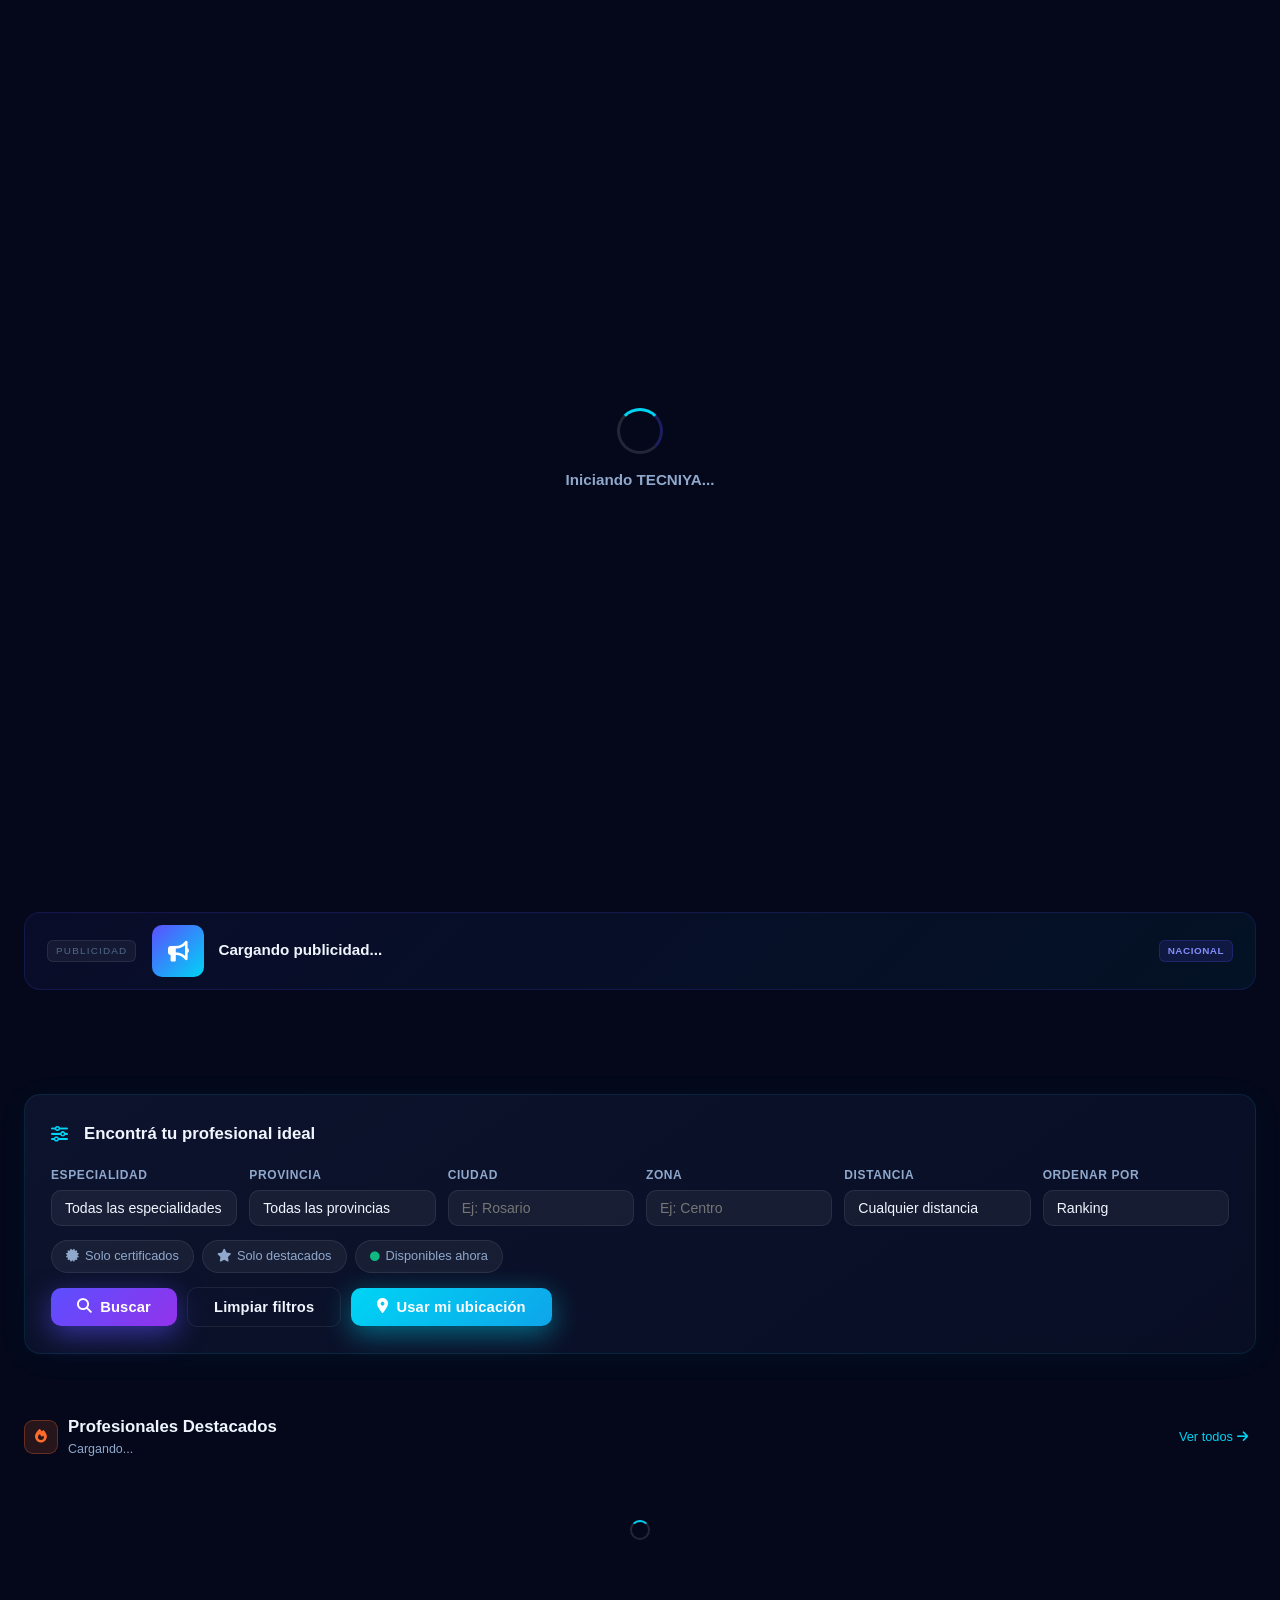
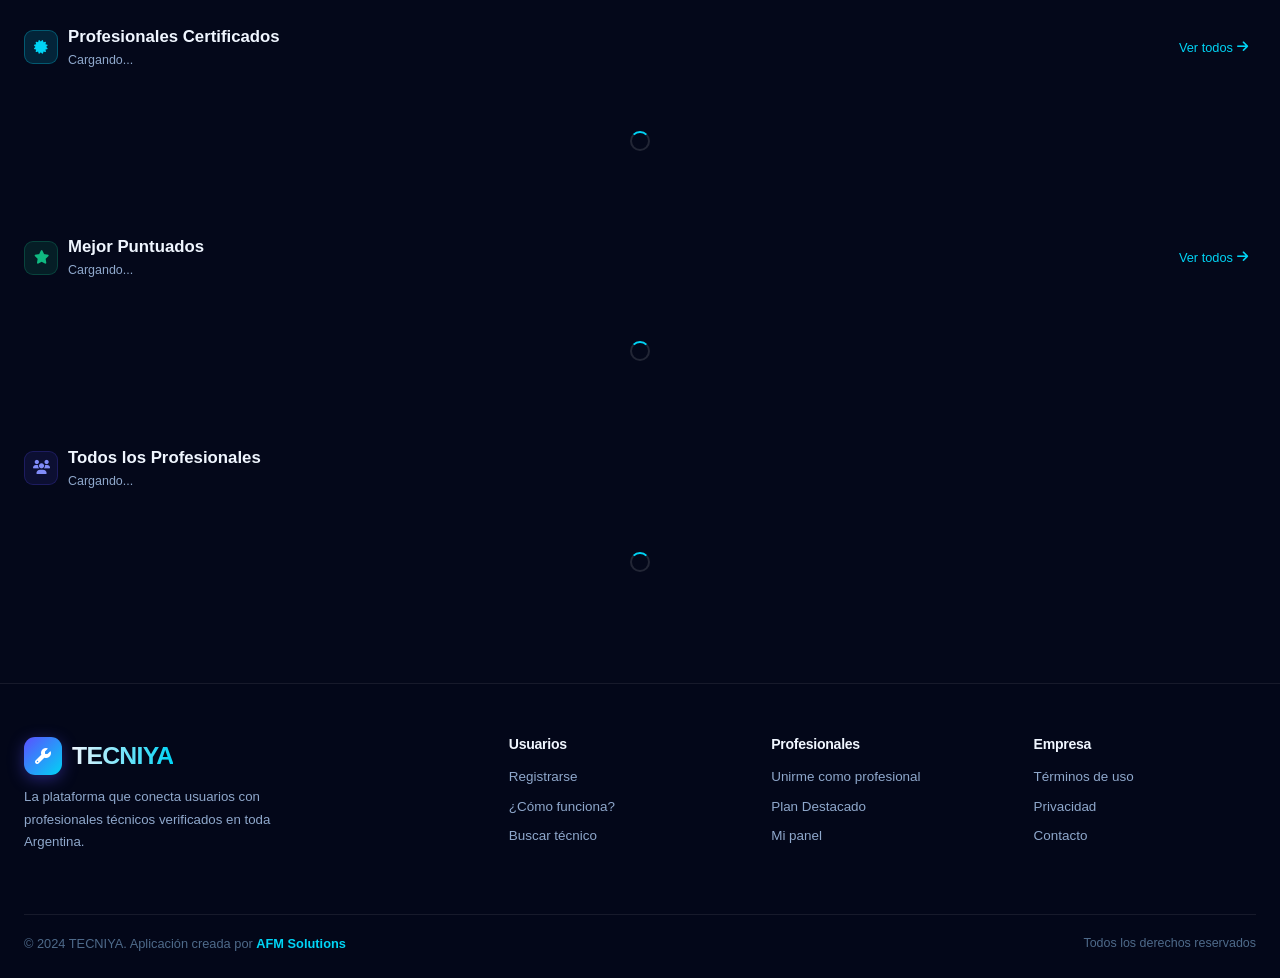
==== commit f6ec18ac: "Add files via upload" ====
--- a/index.html
+++ b/index.html
@@ -370,7 +370,6 @@
             <div class="pdash-kpi-label">Solicitudes nuevas</div>
           </div>
         </div>
-        <div class="pdash-kpi-div"></div>
         <div class="pdash-kpi pdash-kpi--active" data-tab="tab-pro-activos" onclick="document.querySelector('[data-tab=tab-pro-activos]')?.click()">
           <div class="pdash-kpi-icon"><i class="fa fa-gears"></i></div>
           <div class="pdash-kpi-body">
@@ -378,7 +377,6 @@
             <div class="pdash-kpi-label">En proceso</div>
           </div>
         </div>
-        <div class="pdash-kpi-div"></div>
         <div class="pdash-kpi pdash-kpi--done">
           <div class="pdash-kpi-icon"><i class="fa fa-check-circle"></i></div>
           <div class="pdash-kpi-body">
@@ -386,7 +384,6 @@
             <div class="pdash-kpi-label">Finalizados</div>
           </div>
         </div>
-        <div class="pdash-kpi-div"></div>
         <div class="pdash-kpi pdash-kpi--rating">
           <div class="pdash-kpi-icon"><i class="fa fa-star"></i></div>
           <div class="pdash-kpi-body">
--- a/css/styles.css
+++ b/css/styles.css
@@ -591,7 +591,7 @@
 .pdash-hero-inner {
   position: relative; z-index: 1;
   display: flex; align-items: center; justify-content: space-between;
-  padding: 22px 24px 0; gap: 16px; flex-wrap: wrap;
+  padding: 22px 24px 0; gap: 16px;
 }
 .pdash-identity { display: flex; align-items: center; gap: 16px; }
 .pdash-avatar {
@@ -627,7 +627,8 @@
 }
 .pdash-kpi[onclick] { cursor: pointer; }
 .pdash-kpi[onclick]:hover { background: rgba(255,255,255,0.04); }
-.pdash-kpi-div { width: 1px; background: rgba(255,255,255,0.06); margin: 12px 0; }
+.pdash-kpi-div { display: none; }
+.pdash-kpi + .pdash-kpi { border-left: 1px solid rgba(255,255,255,0.06); }
 .pdash-kpi-icon {
   width: 38px; height: 38px; border-radius: 10px; flex-shrink: 0;
   display: flex; align-items: center; justify-content: center; font-size: 0.95rem;
@@ -677,14 +678,20 @@
 }
 
 /* mobile */
-@media (max-width: 700px) {
-  .pdash-kpis { grid-template-columns: repeat(2, 1fr); }
-  .pdash-kpi-div:nth-child(4) { display: none; }
-  .pdash-hero-inner { padding: 18px 16px 0; }
-  .pdash-kpi { padding: 14px 14px; gap: 10px; }
+@media (max-width: 600px) {
+  .pdash-hero-inner { flex-direction: column; align-items: flex-start; padding: 18px 16px 0; gap: 14px; }
+  .pdash-identity { width: 100%; }
+  .pdash-hero-actions { width: 100%; justify-content: flex-start; }
+  .pdash-hero-actions .btn { flex: 1; justify-content: center; }
+  .pdash-kpis { grid-template-columns: 1fr 1fr; gap: 0; }
+  .pdash-kpi { padding: 14px 14px; gap: 10px; border-top: 1px solid rgba(255,255,255,0.06); }
+  .pdash-kpi + .pdash-kpi { border-left: none; }
+  .pdash-kpi:nth-child(odd) { border-right: 1px solid rgba(255,255,255,0.06); }
+  .pdash-kpi:nth-child(1), .pdash-kpi:nth-child(2) { border-top: none; }
   .pdash-navbtn span { display: none; }
-  .pdash-navbtn { padding: 10px 14px; }
-  .pdash-navbtn i { font-size: 1rem; }
+  .pdash-navbtn { padding: 10px 0; flex: 1; justify-content: center; }
+  .pdash-navbtn i { font-size: 1.05rem; }
+  .pdash-nav { gap: 0; }
 }
 
 /* ── JOBS ──────────────────────────────────────────────────────────────── */
